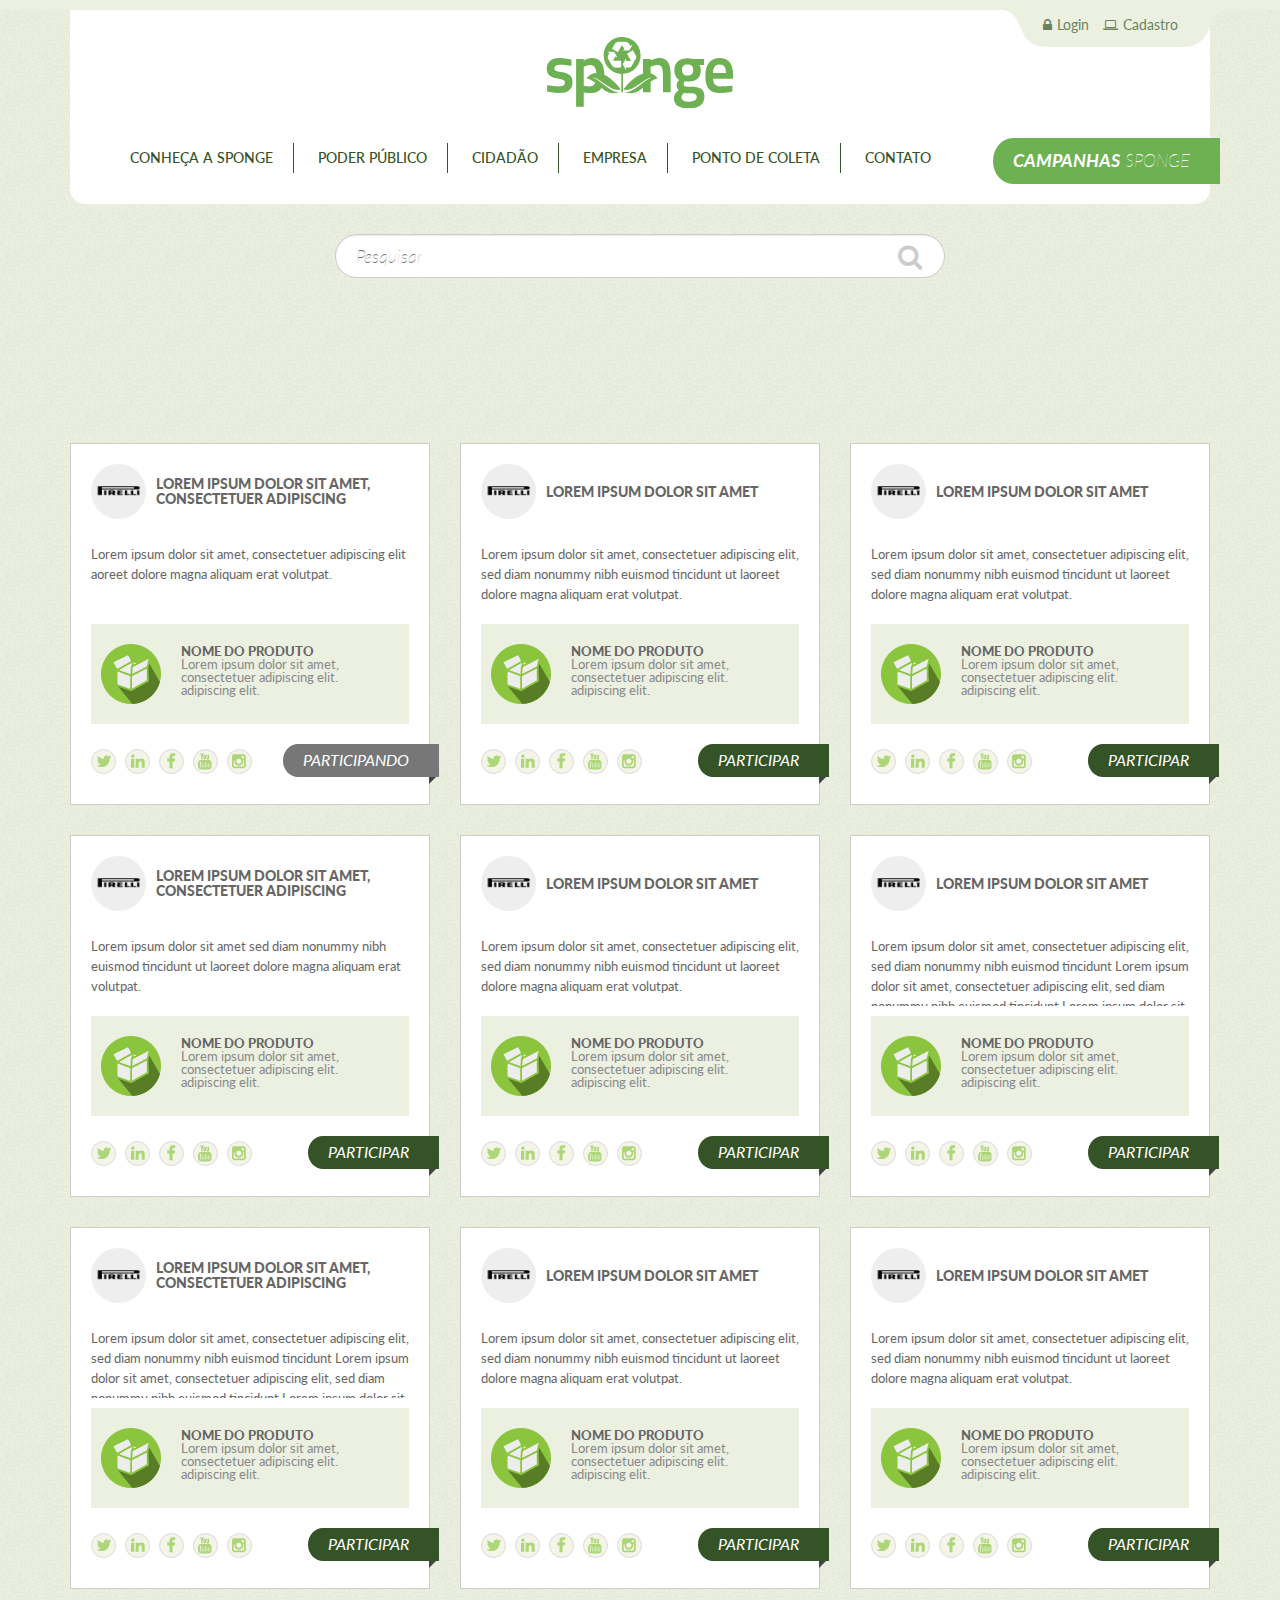
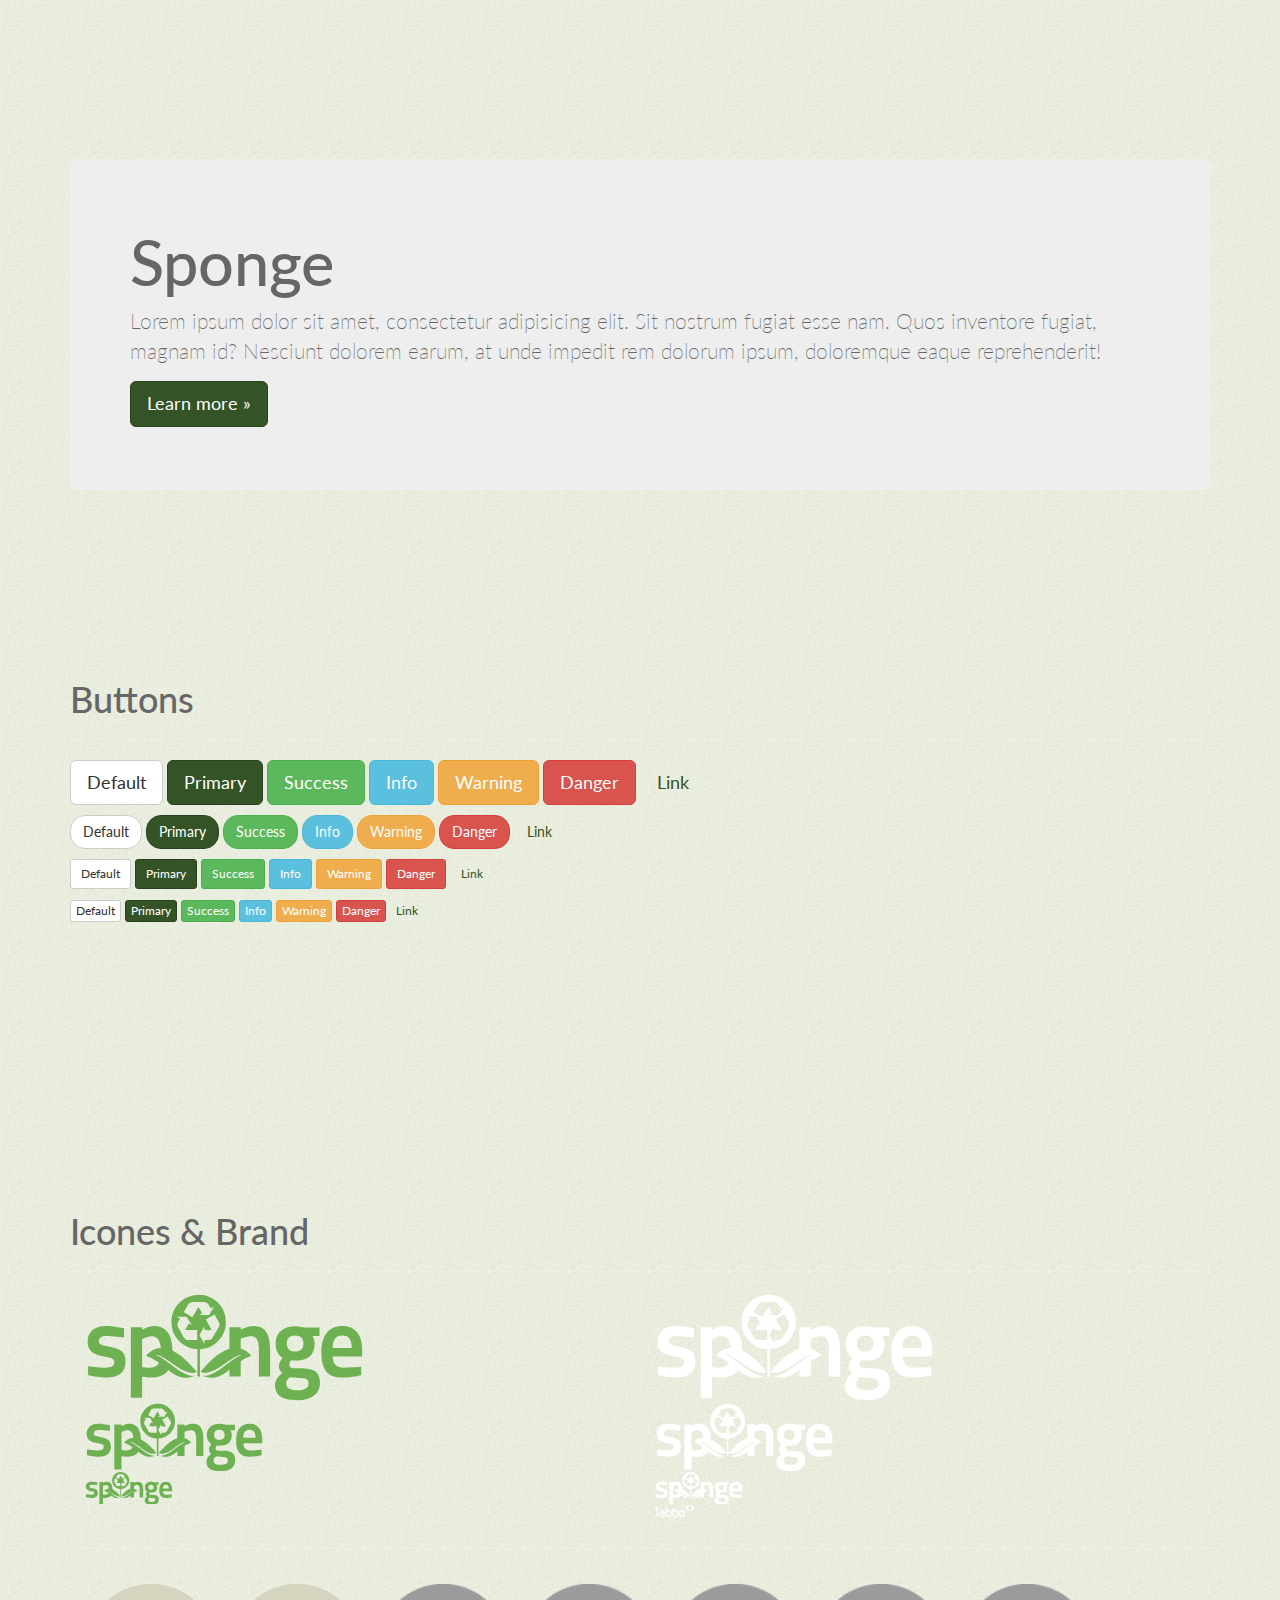
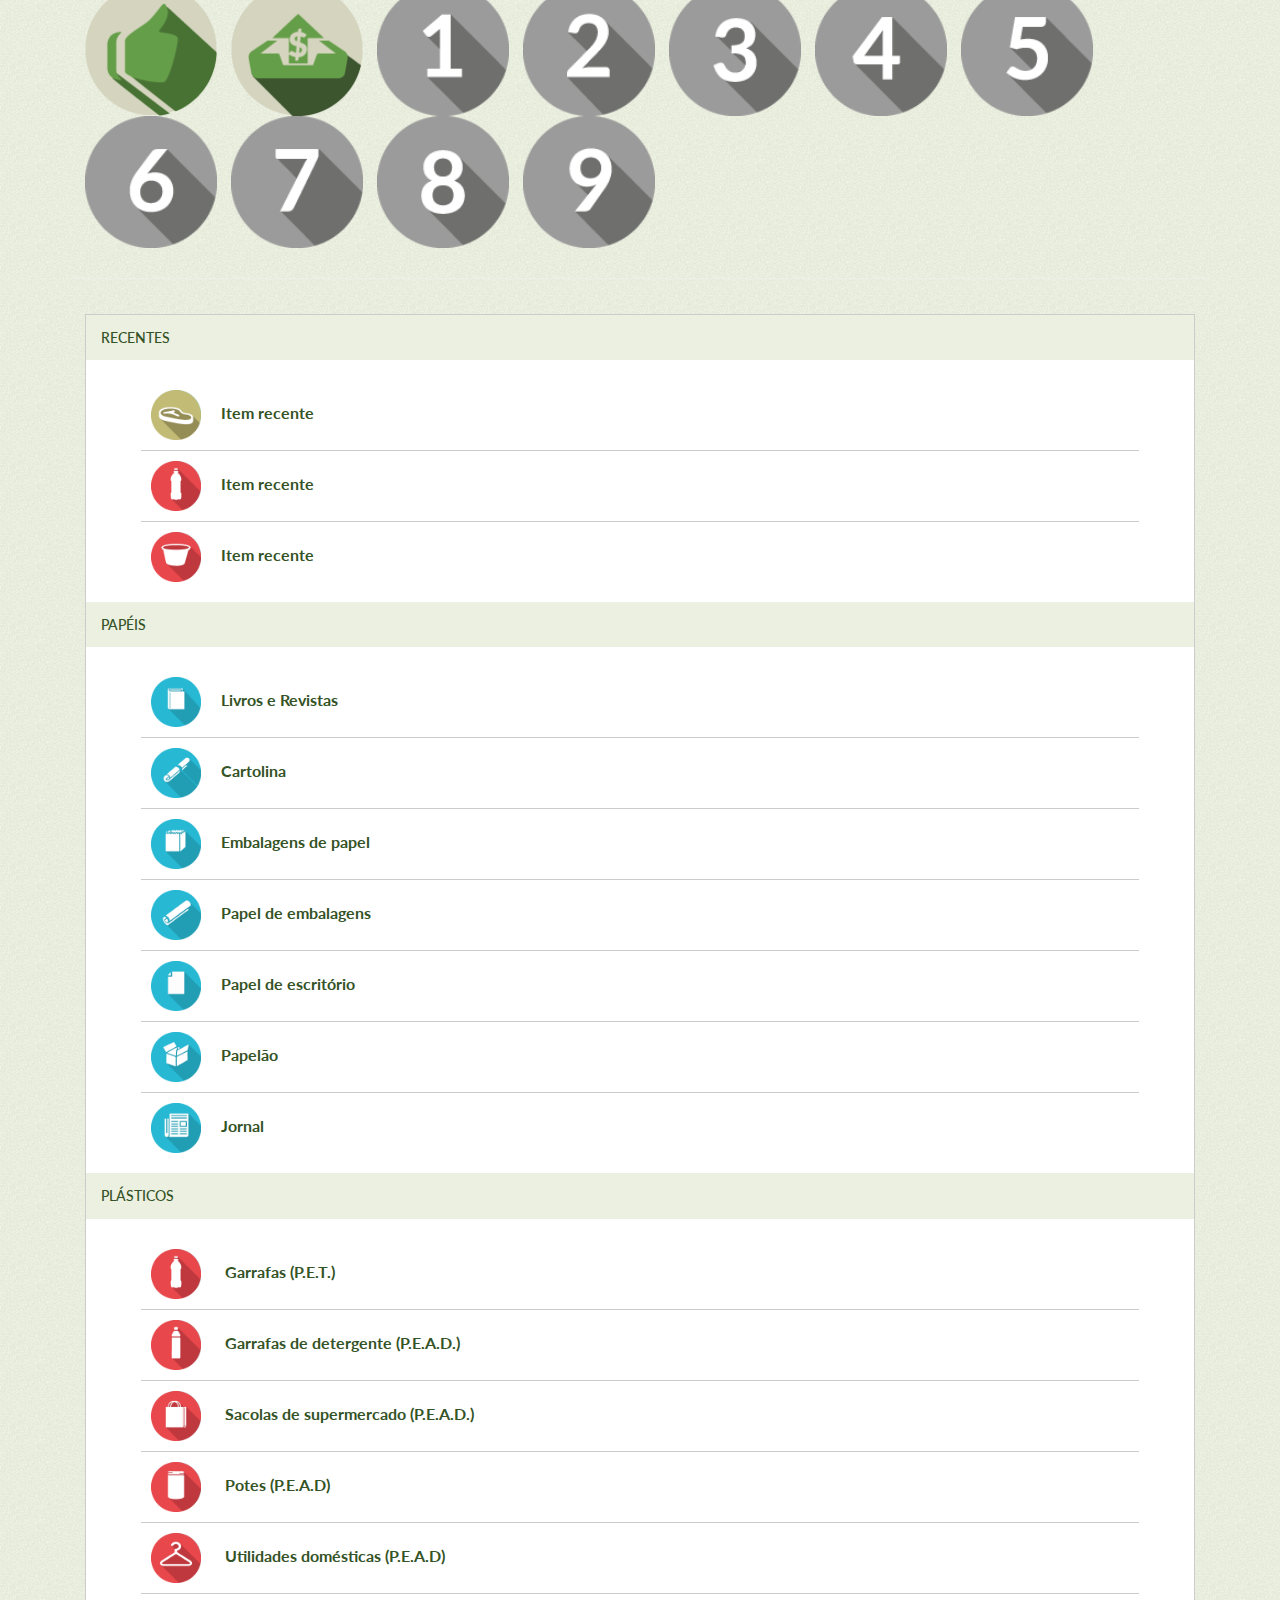
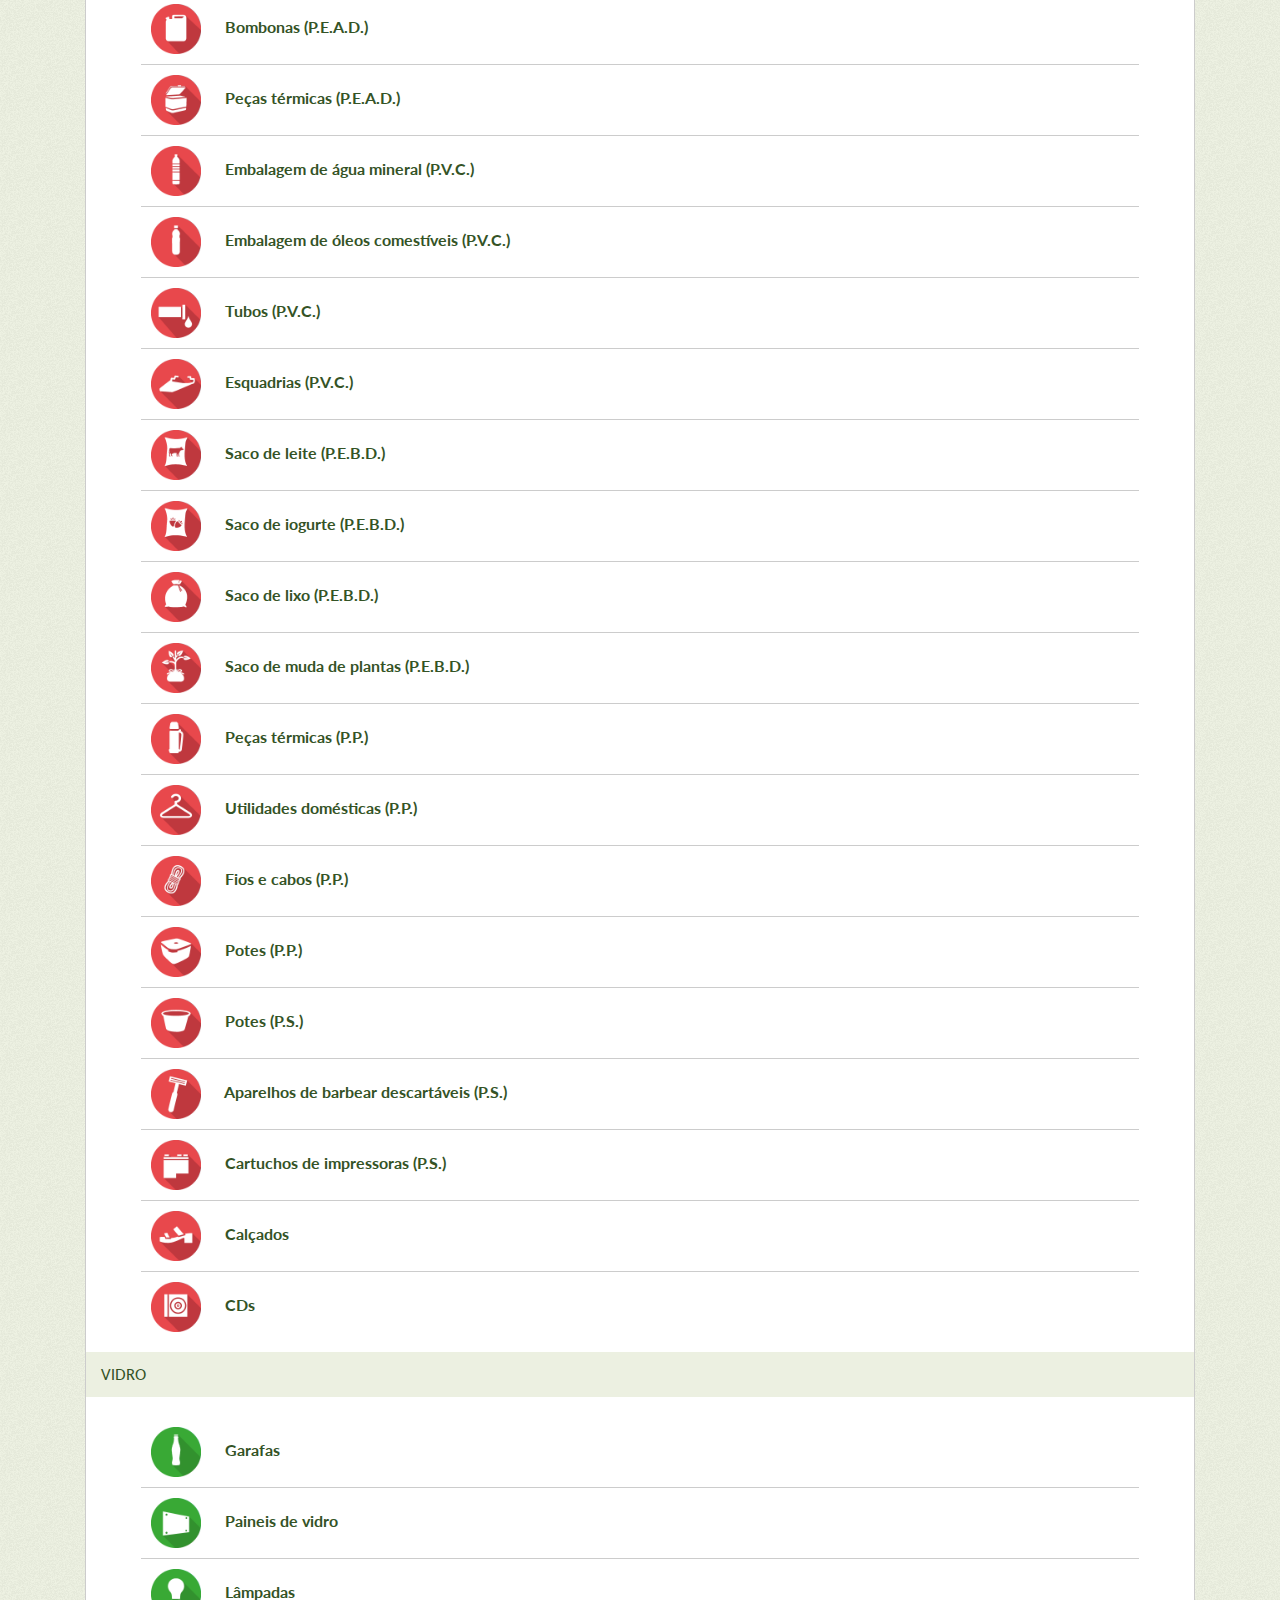
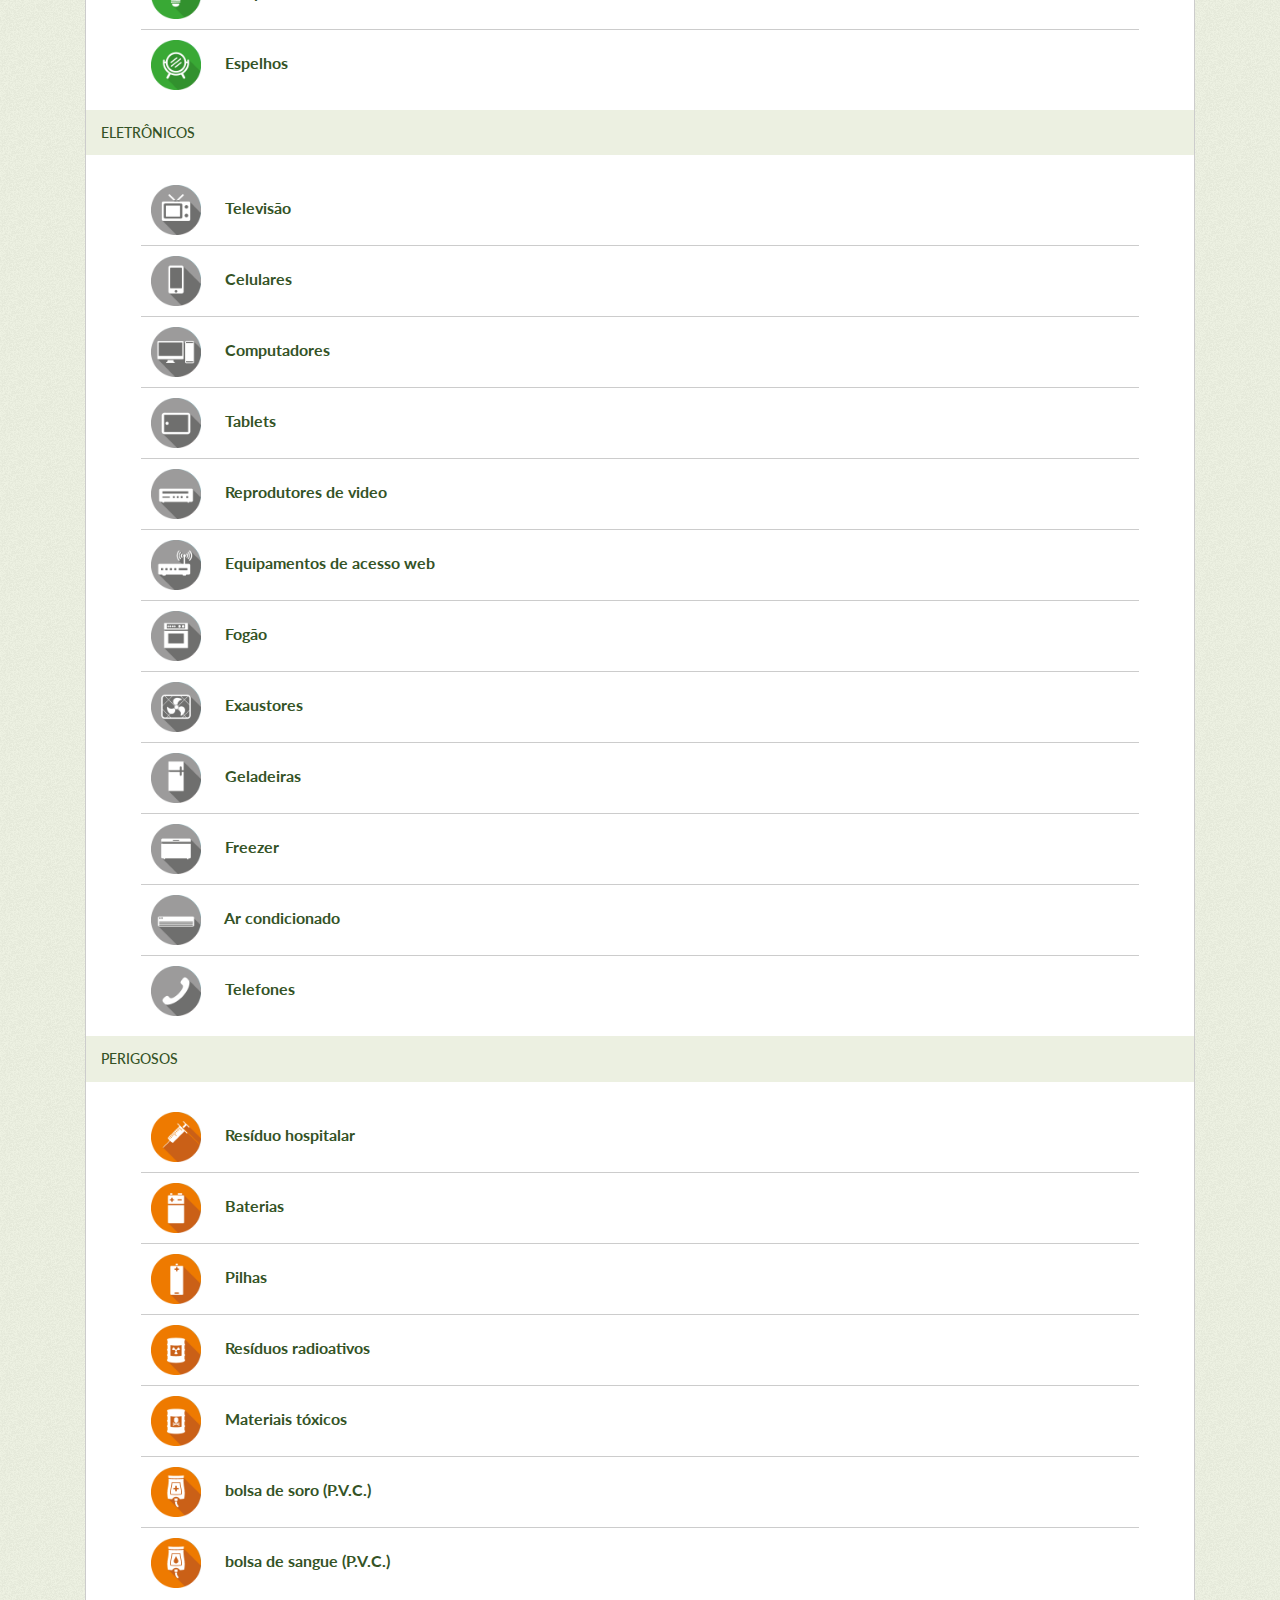
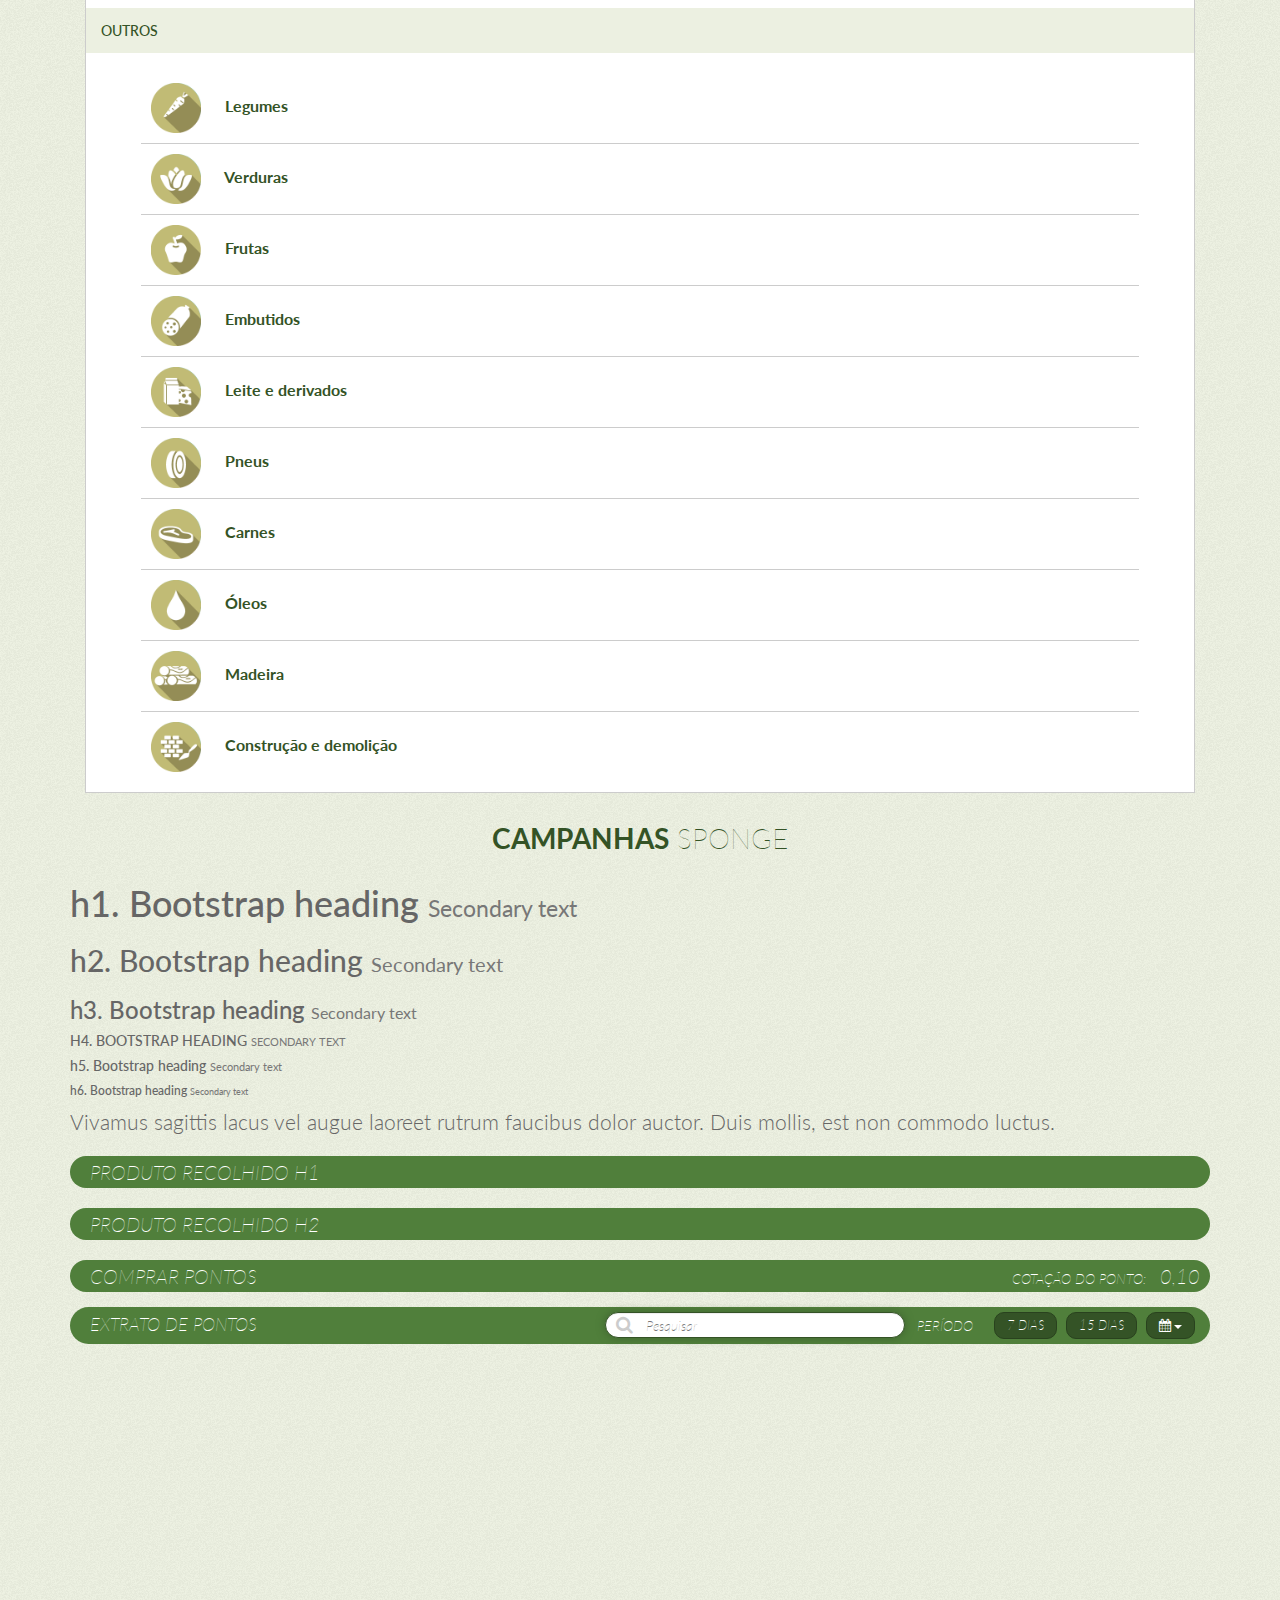
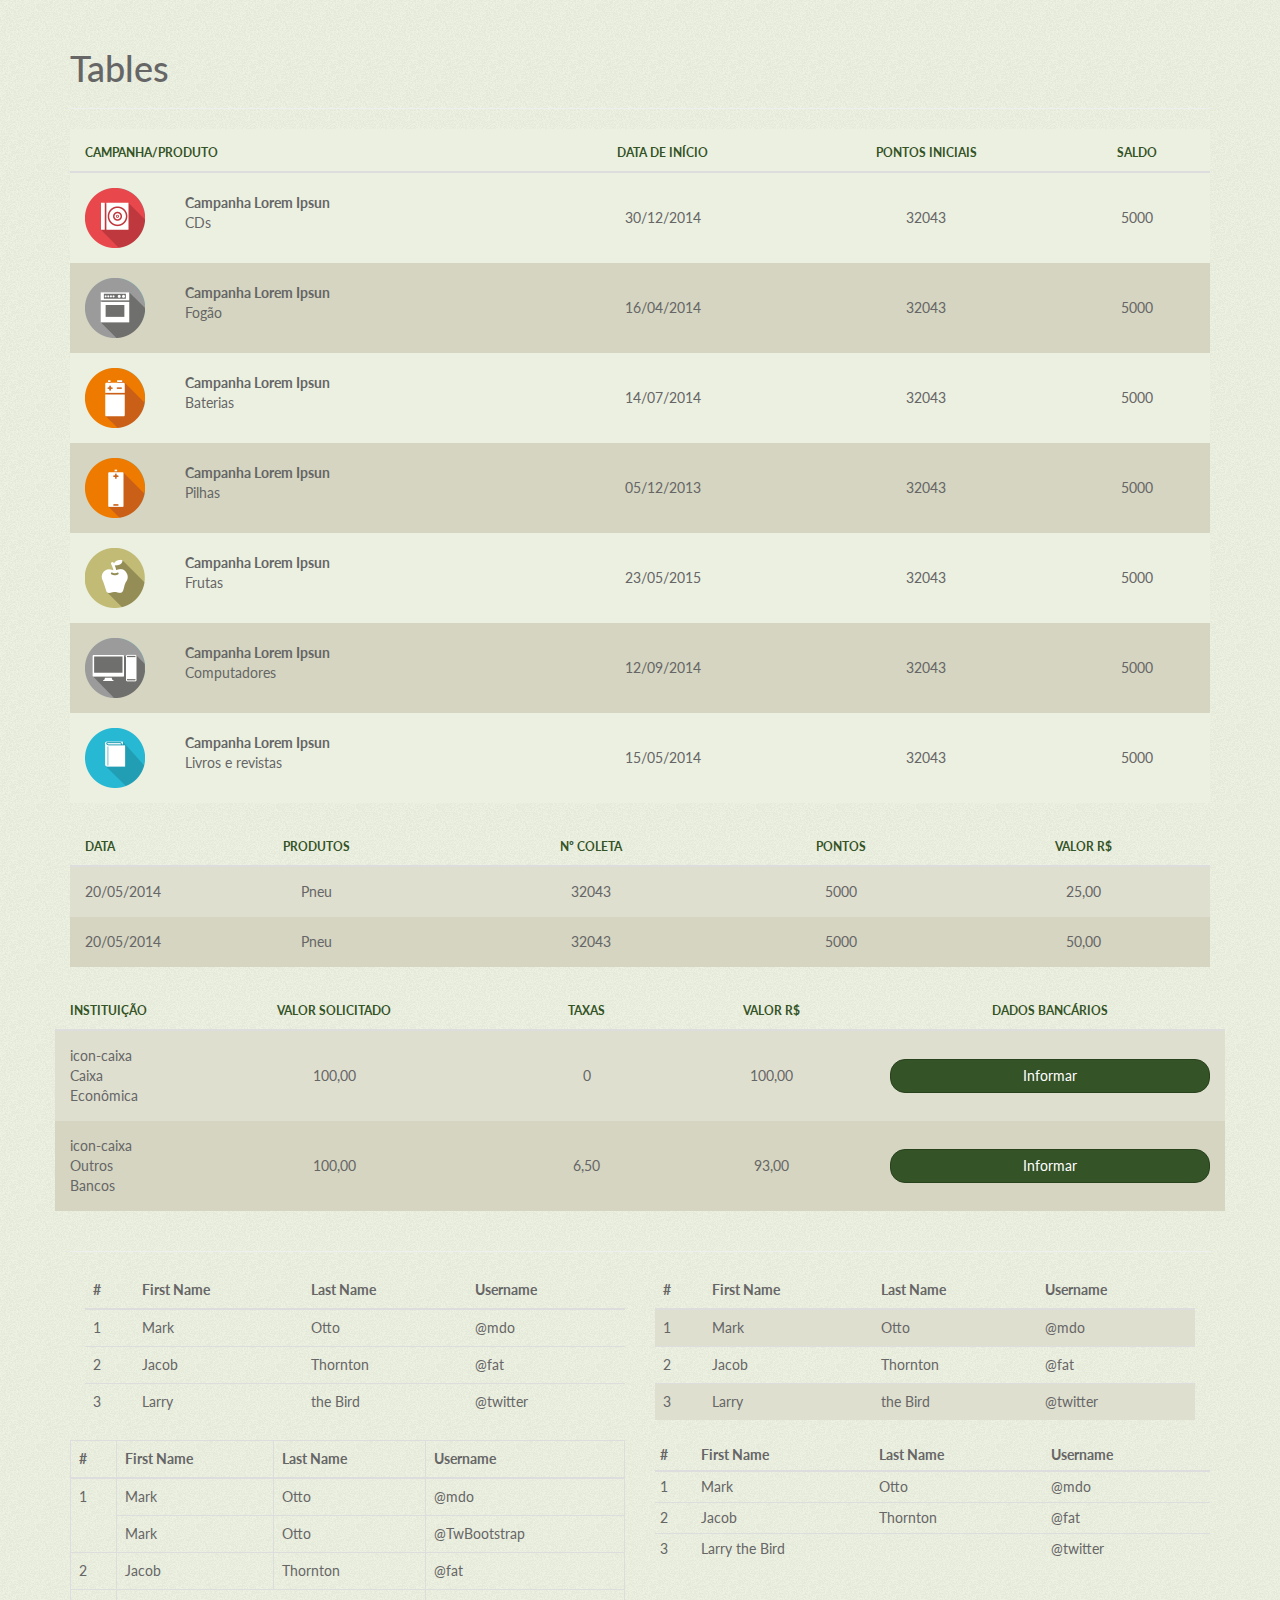
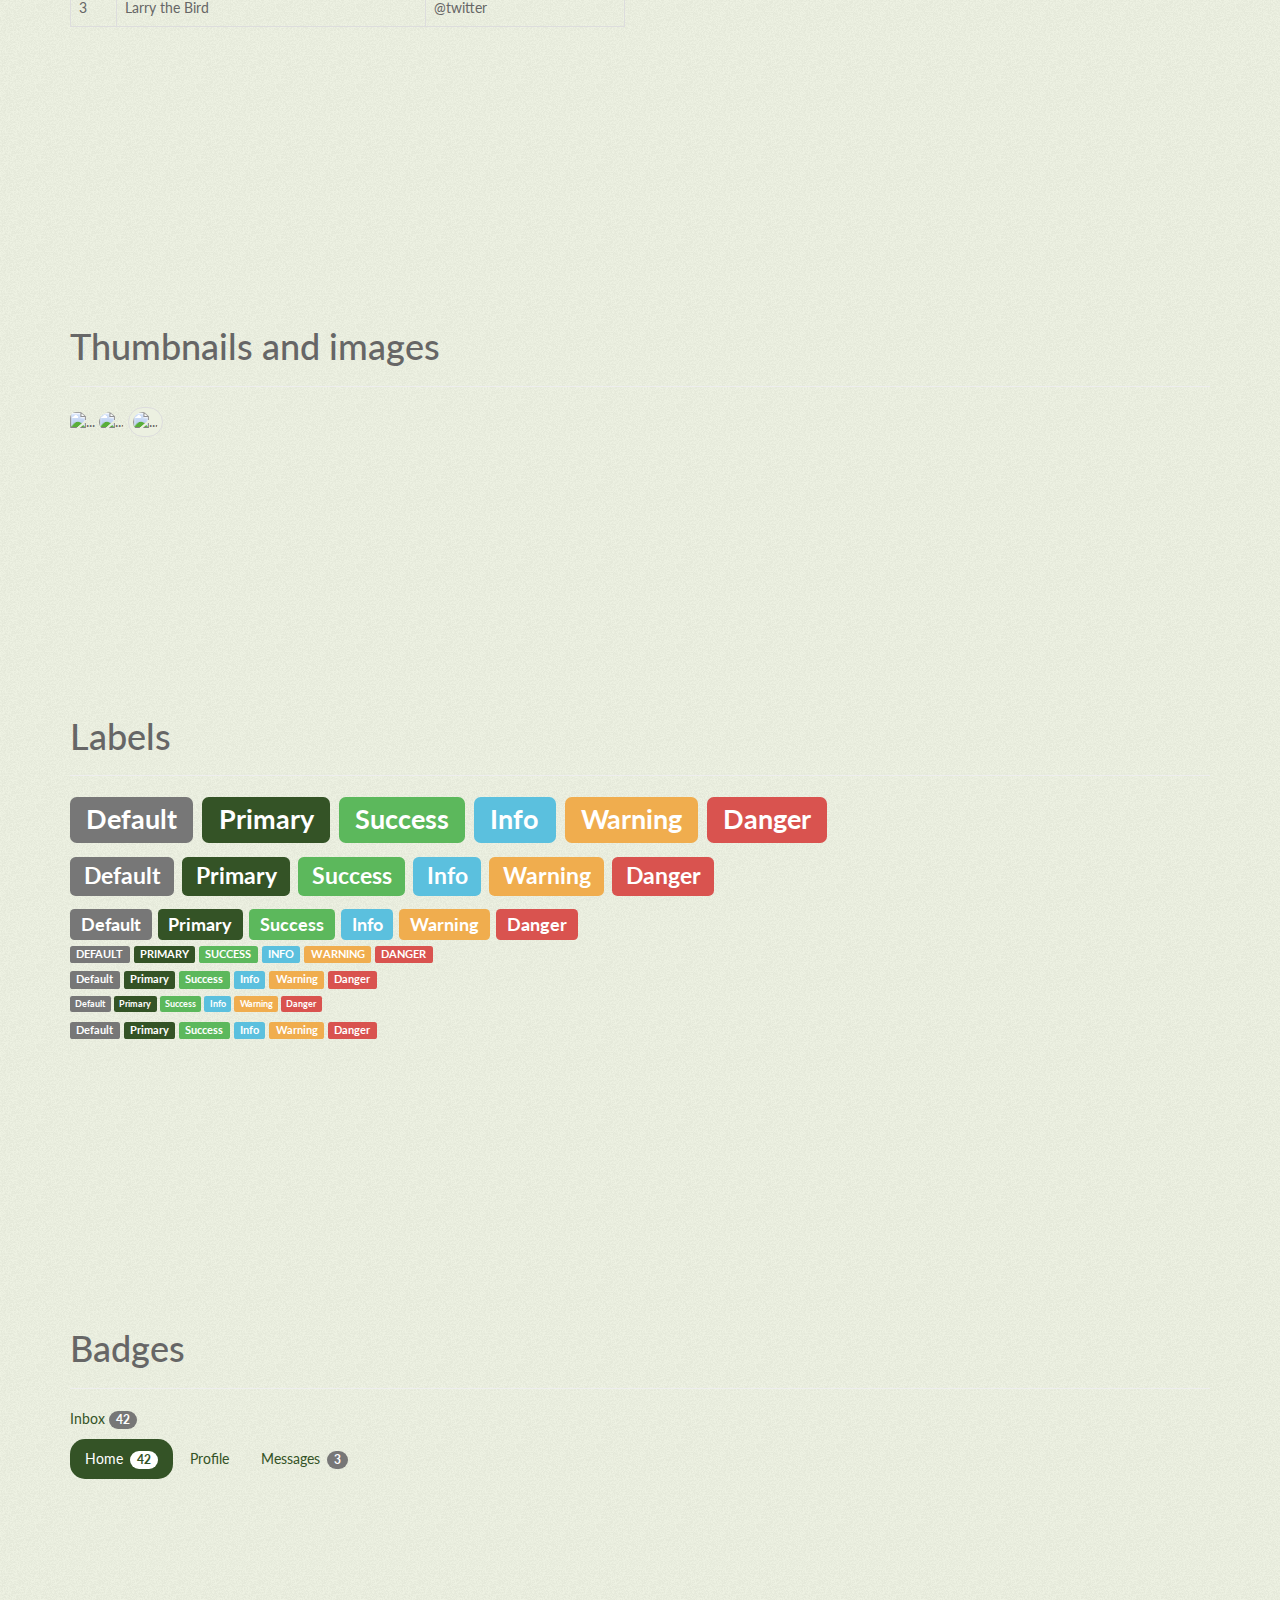
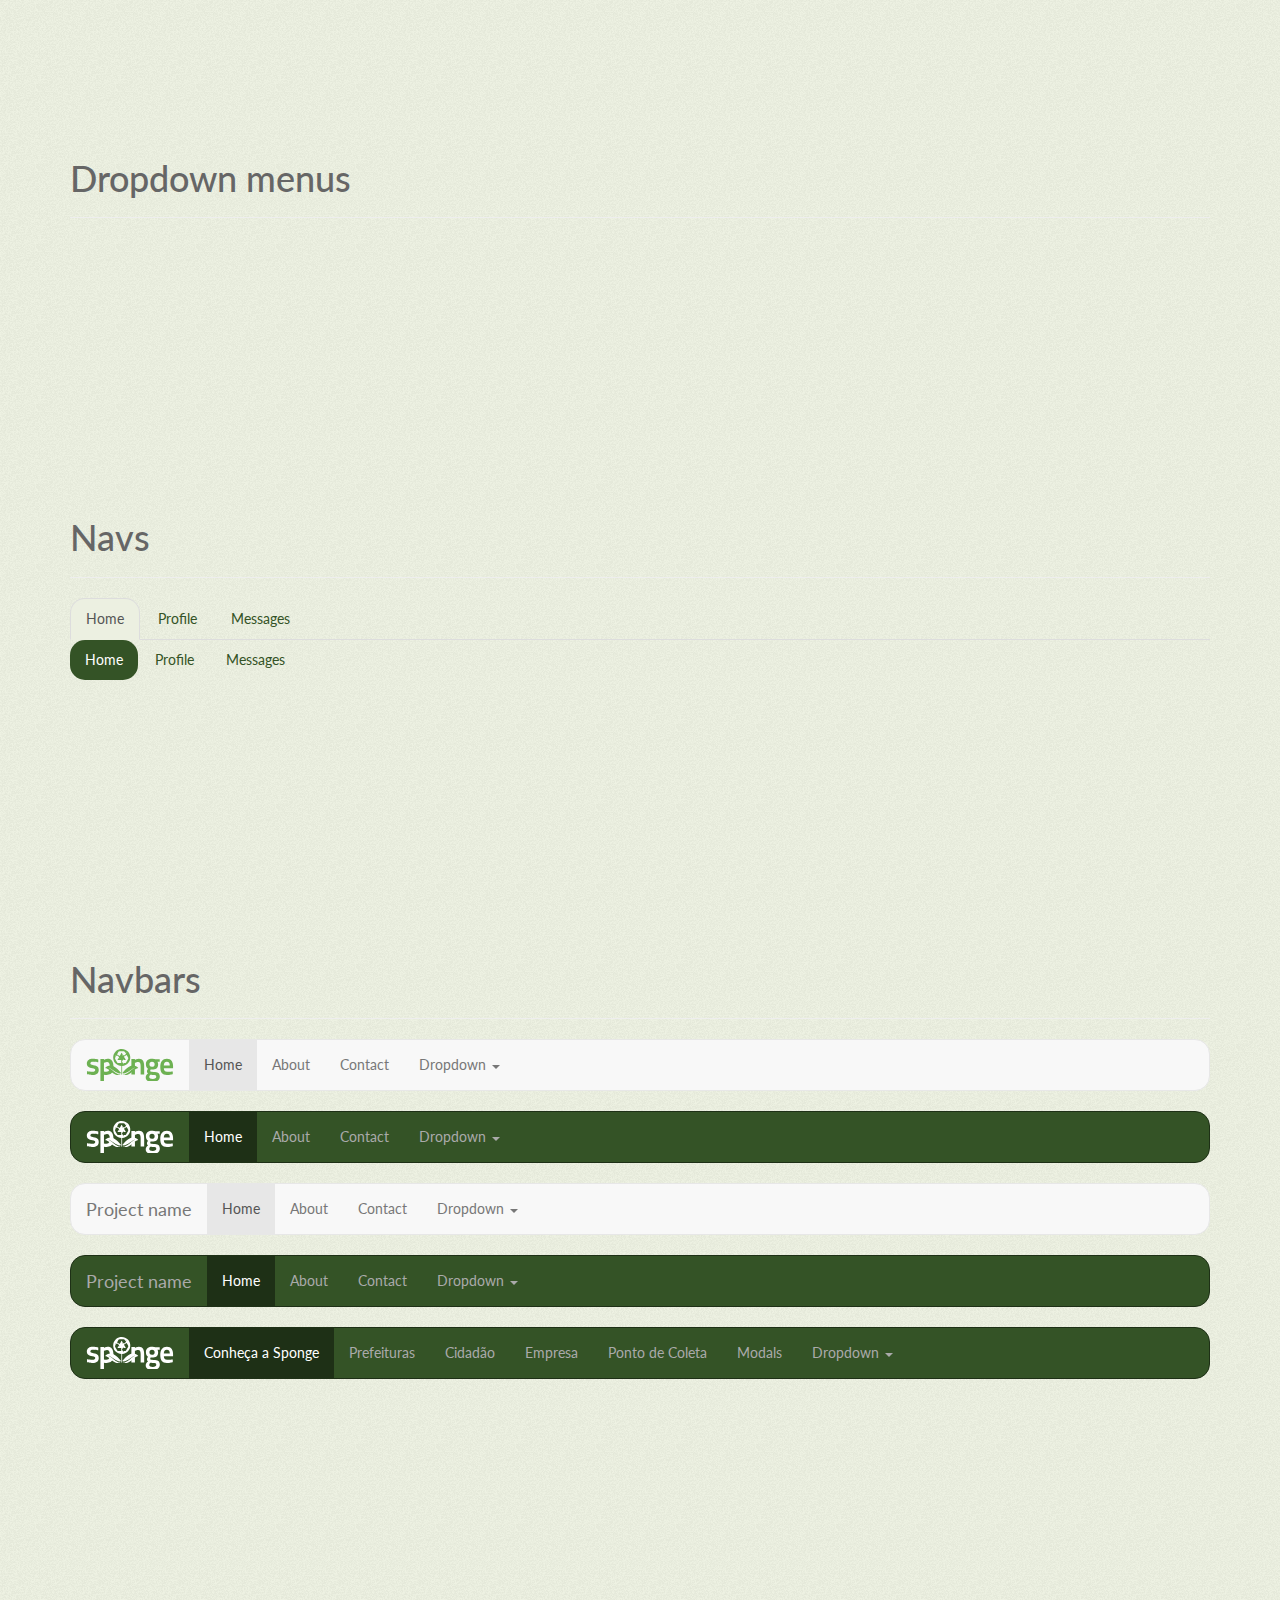
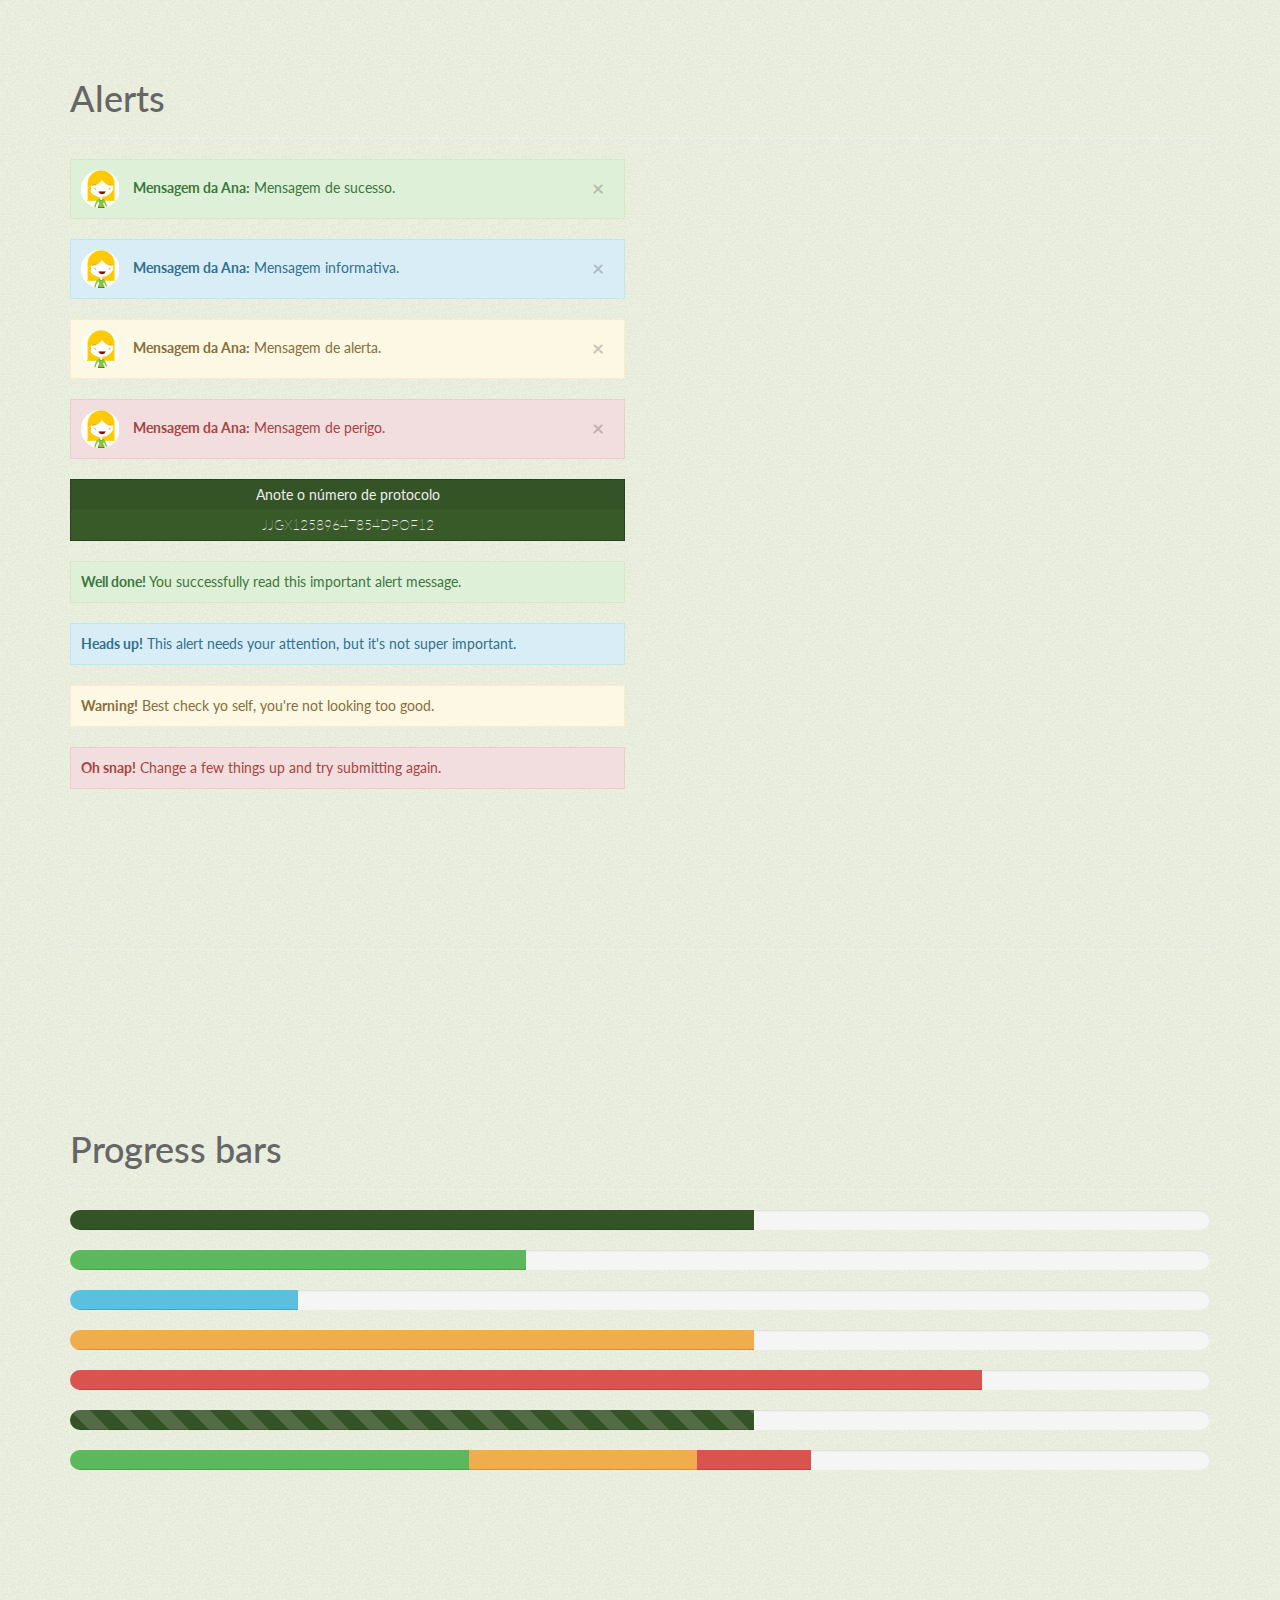
==== guide-style.html @ 4611f1d3 "Update icons number" ====
<!DOCTYPE html>
<html lang="pt-br">
  <head>
    <meta charset="utf-8">
    <meta http-equiv="X-UA-Compatible" content="IE=edge">
    <meta name="viewport" content="width=device-width, initial-scale=1">
    <title>Sponge | tagline</title>

    <!-- Bootstrap -->
    <link href="assets/stylesheets/styles.css" rel="stylesheet">
    <link href="http://maxcdn.bootstrapcdn.com/font-awesome/4.2.0/css/font-awesome.min.css" rel="stylesheet">

    <!-- HTML5 Shim and Respond.js IE8 support of HTML5 elements and media queries -->
    <!-- WARNING: Respond.js doesn't work if you view the page via file:// -->
    <!--[if lt IE 9]>
      <script src="https://oss.maxcdn.com/html5shiv/3.7.2/html5shiv.min.js"></script>
      <script src="https://oss.maxcdn.com/respond/1.4.2/respond.min.js"></script>
    <![endif]-->
  </head>
  <body id="home">

 


  <header class="block-header-primary background-primary">

        <nav class="block-navigation-access">
           <div class="container">
                  <div class="row"> 
                           <ul class="navigation-access-list">
                           <li class="navigation-access-list-item"><a href="#" data-toggle="modal" data-target=".modal-login" > <i class="fa fa-lock"></i>Login </a></li>
                                    <li class="navigation-access-list-item"><a href="#" data-toggle="modal" data-target=".modal-register" > <i class="fa fa-laptop"></i>Cadastro </a></li>
                          </ul>
                   </div>
            </div>
        </nav>

         <div class="container">
            <div class="row"> 
                 <div class="col-md-12">
                    
                    <div class="header-main"> 
                          <div class="container-brand">
                              <a href="#" class="brand">  
                                <span class="brand-primary brand-large"></span> 
                              </a>
                          </div>
                            
                            <div class="container-main-menu">
                                <ul class="main-menu">
                                <li><a href="#conheca-a-sponge"> Conheça a Sponge</a></li>
                                <li><a href="#poder-publico"> Poder público</a></li>
                                <li><a href="#cidadao"> Cidadão</a></li>
                                <li><a href="#empresa"> Empresa</a></li>
                                <li><a href="#ponto-de-coleta"> Ponto de coleta</a></li>
                                <li><a href="#contato"> Contato</a></li>
                              </ul>

                              <a class="button-campanhas-sponge button-campanhas-sponge-default" href="#campanhas-sponge"> <strong>Campanhas</strong> Sponge</a>
                            </div><!--//container-main-menu-->
                            
                    </div><!--//header-main -->
               </div> <!--//col-md-12 -->
            </div> <!--// row -->
         </div> <!-- //container -->


      <div class="block-search-component">
                 <div class="col-sm-6 col-sm-push-3">
                       <form class="form-search-large form-search">
                            <i class="fa-search fa"></i>
                            <input type="search" class="input-search  form-control"  placeholder="Pesquisar">
                       </form>
               </div> <!--//col-sm-6 col-sm-push-3 -->
       </div> <!-- //block-search-component -->

  </header>
 



























    <div class="container" role="main">



<section class="simple-group" id="section-block-campaign">
   
<div class="container-blocks-campaign">
    <div class="row">
        
<div class="block-campaign col-sm-6 col-lg-4">
   <div class="block-campaign-component">
          <div class="block-campaign-heading">
            <span class="brand-sponsor" title="Pirelli"><img src="assets/images/temp/icon-sponsor-pirelli.png" alt=""></span>
           <!-- // * Se tiver mais de 50 caracteres adiciona a class .name-campaign-two-lines -->
            <h2 class="name-campaign name-campaign-two-lines">Lorem ipsum dolor sit amet, consectetuer adipiscing </h2>
          </div> <!-- //block-campaign-heading -->

          <div class="block-campaign-body">
            <p class="resume-campaign">Lorem ipsum dolor sit amet, consectetuer adipiscing elit aoreet dolore magna aliquam erat volutpat.</p> 
            <div class="block-resume-product">
              <div class="box-icon-campaign"> <span class="icon-medium icon icon-cardboard-box"> </span> </div>
              <h3 class="name-product">Nome do produto</h3>
              <p class="resume-product">Lorem ipsum dolor sit amet, consectetuer adipiscing elit. adipiscing elit.</p>
            </div> <!--//block-resume-product-->
          </div><!-- //block-campaign-body-->

        <div class="block-campaign-footer">
              <ul class="social-media-campaign">
                <li><a href="#share-twitter" class="icon-social-campaign icon-social-twitter">Twitter</a></li>
                <li><a href="#share-linkedin" class="icon-social-campaign icon-social-linkedin">Linkedin</a></li>
                <li><a href="#share-facebook" class="icon-social-campaign icon-social-facebook">Facebook</a></li>
                <li><a href="#share-youtube" class="icon-social-campaign icon-social-youtube">Youtube</a></li>
                <li><a href="#share-instagram" class="icon-social-campaign icon-social-instagram">Instagram</a></li>
              </ul> 
               <a href="#campaign-status-button" class="campaign-status-button campaign-status-button-engaged"> <span class="arrow"></span> participando</a>
        </div><!-- //block-campaign-footer-->

        </div> <!-- //block-campaign-component-->
</div> <!-- //col-md-4 -->


<div class="block-campaign col-sm-6 col-lg-4">
   <div class="block-campaign-component">
          <div class="block-campaign-heading">
            <span class="brand-sponsor" title="Pirelli"><img src="assets/images/temp/icon-sponsor-pirelli.png" alt=""></span>
           <!-- // * Se tiver mais de 50 caracteres adiciona a class .name-campaign-two-lines -->
            <h2 class="name-campaign">Lorem ipsum dolor sit amet </h2>
          </div> <!-- //block-campaign-heading -->

          <div class="block-campaign-body">
            <p class="resume-campaign">Lorem ipsum dolor sit amet, consectetuer adipiscing elit, sed diam nonummy nibh euismod tincidunt ut laoreet dolore magna aliquam erat volutpat.</p> 
            <div class="block-resume-product">
              <div class="box-icon-campaign"> <span class="icon-medium icon icon-cardboard-box"> </span> </div>
              <h3 class="name-product">Nome do produto</h3>
              <p class="resume-product">Lorem ipsum dolor sit amet, consectetuer adipiscing elit. adipiscing elit.</p>
            </div> <!--//block-resume-product-->
          </div><!-- //block-campaign-body-->

        <div class="block-campaign-footer">
              <ul class="social-media-campaign">
                <li><a href="#share-twitter" class="icon-social-campaign icon-social-twitter">Twitter</a></li>
                <li><a href="#share-linkedin" class="icon-social-campaign icon-social-linkedin">Linkedin</a></li>
                <li><a href="#share-facebook" class="icon-social-campaign icon-social-facebook">Facebook</a></li>
                <li><a href="#share-youtube" class="icon-social-campaign icon-social-youtube">Youtube</a></li>
                <li><a href="#share-instagram" class="icon-social-campaign icon-social-instagram">Instagram</a></li>
              </ul> 
               <a href="#campaign-status-button" class="campaign-status-button campaign-status-button-engage"> <span class="arrow"></span>Participar</a>
        </div><!-- //block-campaign-footer-->

        </div> <!-- //block-campaign-component-->
</div> <!-- //col-md-4 -->
       





<div class="block-campaign col-sm-6 col-lg-4">
   <div class="block-campaign-component">
          <div class="block-campaign-heading">
            <span class="brand-sponsor" title="Pirelli"><img src="assets/images/temp/icon-sponsor-pirelli.png" alt=""></span>
           <!-- // * Se tiver mais de 50 caracteres adiciona a class .name-campaign-two-lines -->
            <h2 class="name-campaign">Lorem ipsum dolor sit amet</h2>
          </div> <!-- //block-campaign-heading -->

          <div class="block-campaign-body">
            <p class="resume-campaign">Lorem ipsum dolor sit amet, consectetuer adipiscing elit, sed diam nonummy nibh euismod tincidunt ut laoreet dolore magna aliquam erat volutpat.</p> 
            <div class="block-resume-product">
              <div class="box-icon-campaign"> <span class="icon-medium icon icon-cardboard-box"> </span> </div>
              <h3 class="name-product">Nome do produto</h3>
              <p class="resume-product">Lorem ipsum dolor sit amet, consectetuer adipiscing elit. adipiscing elit.</p>
            </div> <!--//block-resume-product-->
          </div><!-- //block-campaign-body-->

        <div class="block-campaign-footer">
              <ul class="social-media-campaign">
                <li><a href="#share-twitter" class="icon-social-campaign icon-social-twitter">Twitter</a></li>
                <li><a href="#share-linkedin" class="icon-social-campaign icon-social-linkedin">Linkedin</a></li>
                <li><a href="#share-facebook" class="icon-social-campaign icon-social-facebook">Facebook</a></li>
                <li><a href="#share-youtube" class="icon-social-campaign icon-social-youtube">Youtube</a></li>
                <li><a href="#share-instagram" class="icon-social-campaign icon-social-instagram">Instagram</a></li>
              </ul> 
               <a href="#campaign-status-button" class="campaign-status-button campaign-status-button-engage"> <span class="arrow"></span>Participar</a>
        </div><!-- //block-campaign-footer-->

        </div> <!-- //block-campaign-component-->
</div> <!-- //col-md-4 -->






<div class="block-campaign col-sm-6 col-lg-4">
   <div class="block-campaign-component">
          <div class="block-campaign-heading">
            <span class="brand-sponsor" title="Pirelli"><img src="assets/images/temp/icon-sponsor-pirelli.png" alt=""></span>
           <!-- // * Se tiver mais de 50 caracteres adiciona a class .name-campaign-two-lines -->
            <h2 class="name-campaign name-campaign-two-lines">Lorem ipsum dolor sit amet, consectetuer adipiscing </h2>
          </div> <!-- //block-campaign-heading -->

          <div class="block-campaign-body">
            <p class="resume-campaign">Lorem ipsum dolor sit amet  sed diam nonummy nibh euismod tincidunt ut laoreet dolore magna aliquam erat volutpat.</p> 
            <div class="block-resume-product">
              <div class="box-icon-campaign"> <span class="icon-medium icon icon-cardboard-box"> </span> </div>
              <h3 class="name-product">Nome do produto</h3>
              <p class="resume-product">Lorem ipsum dolor sit amet, consectetuer adipiscing elit. adipiscing elit.</p>
            </div> <!--//block-resume-product-->
          </div><!-- //block-campaign-body-->

        <div class="block-campaign-footer">
              <ul class="social-media-campaign">
                <li><a href="#share-twitter" class="icon-social-campaign icon-social-twitter">Twitter</a></li>
                <li><a href="#share-linkedin" class="icon-social-campaign icon-social-linkedin">Linkedin</a></li>
                <li><a href="#share-facebook" class="icon-social-campaign icon-social-facebook">Facebook</a></li>
                <li><a href="#share-youtube" class="icon-social-campaign icon-social-youtube">Youtube</a></li>
                <li><a href="#share-instagram" class="icon-social-campaign icon-social-instagram">Instagram</a></li>
              </ul> 
               <a href="#campaign-status-button" class="campaign-status-button campaign-status-button-engage"> <span class="arrow"></span>Participar</a>
        </div><!-- //block-campaign-footer-->

        </div> <!-- //block-campaign-component-->
</div> <!-- //col-md-4 -->


<div class="block-campaign col-sm-6 col-lg-4">
   <div class="block-campaign-component">
          <div class="block-campaign-heading">
            <span class="brand-sponsor" title="Pirelli"><img src="assets/images/temp/icon-sponsor-pirelli.png" alt=""></span>
           <!-- // * Se tiver mais de 50 caracteres adiciona a class .name-campaign-two-lines -->
            <h2 class="name-campaign">Lorem ipsum dolor sit amet </h2>
          </div> <!-- //block-campaign-heading -->

          <div class="block-campaign-body">
            <p class="resume-campaign">Lorem ipsum dolor sit amet, consectetuer adipiscing elit, sed diam nonummy nibh euismod tincidunt ut laoreet dolore magna aliquam erat volutpat.</p> 
            <div class="block-resume-product">
              <div class="box-icon-campaign"> <span class="icon-medium icon icon-cardboard-box"> </span> </div>
              <h3 class="name-product">Nome do produto</h3>
              <p class="resume-product">Lorem ipsum dolor sit amet, consectetuer adipiscing elit. adipiscing elit.</p>
            </div> <!--//block-resume-product-->
          </div><!-- //block-campaign-body-->

        <div class="block-campaign-footer">
              <ul class="social-media-campaign">
                <li><a href="#share-twitter" class="icon-social-campaign icon-social-twitter">Twitter</a></li>
                <li><a href="#share-linkedin" class="icon-social-campaign icon-social-linkedin">Linkedin</a></li>
                <li><a href="#share-facebook" class="icon-social-campaign icon-social-facebook">Facebook</a></li>
                <li><a href="#share-youtube" class="icon-social-campaign icon-social-youtube">Youtube</a></li>
                <li><a href="#share-instagram" class="icon-social-campaign icon-social-instagram">Instagram</a></li>
              </ul> 
               <a href="#campaign-status-button" class="campaign-status-button campaign-status-button-engage"> <span class="arrow"></span>Participar</a>
        </div><!-- //block-campaign-footer-->

        </div> <!-- //block-campaign-component-->
</div> <!-- //col-md-4 -->
       





<div class="block-campaign col-sm-6 col-lg-4">
   <div class="block-campaign-component">
          <div class="block-campaign-heading">
            <span class="brand-sponsor" title="Pirelli"><img src="assets/images/temp/icon-sponsor-pirelli.png" alt=""></span>
           <!-- // * Se tiver mais de 50 caracteres adiciona a class .name-campaign-two-lines -->
            <h2 class="name-campaign">Lorem ipsum dolor sit amet</h2>
          </div> <!-- //block-campaign-heading -->

          <div class="block-campaign-body">
            <p class="resume-campaign">Lorem ipsum dolor sit amet, consectetuer adipiscing elit, sed diam nonummy nibh euismod tincidunt Lorem ipsum dolor sit amet, consectetuer adipiscing elit, sed diam nonummy nibh euismod tincidunt Lorem ipsum dolor sit amet, consectetuer adipiscing elit, sed diam nonummy nibh euismod tincidunt Lorem ipsum dolor sit amet, consectetuer adipiscing elit, sed diam nonummy nibh euismod tincidunt ut laoreet dolore magna aliquam erat volutpat.</p> 
            <div class="block-resume-product">
              <div class="box-icon-campaign"> <span class="icon-medium icon icon-cardboard-box"> </span> </div>
              <h3 class="name-product">Nome do produto</h3>
              <p class="resume-product">Lorem ipsum dolor sit amet, consectetuer adipiscing elit. adipiscing elit.</p>
            </div> <!--//block-resume-product-->
          </div><!-- //block-campaign-body-->

        <div class="block-campaign-footer">
              <ul class="social-media-campaign">
                <li><a href="#share-twitter" class="icon-social-campaign icon-social-twitter">Twitter</a></li>
                <li><a href="#share-linkedin" class="icon-social-campaign icon-social-linkedin">Linkedin</a></li>
                <li><a href="#share-facebook" class="icon-social-campaign icon-social-facebook">Facebook</a></li>
                <li><a href="#share-youtube" class="icon-social-campaign icon-social-youtube">Youtube</a></li>
                <li><a href="#share-instagram" class="icon-social-campaign icon-social-instagram">Instagram</a></li>
              </ul> 
               <a href="#campaign-status-button" class="campaign-status-button campaign-status-button-engage"> <span class="arrow"></span>Participar</a>
        </div><!-- //block-campaign-footer-->

        </div> <!-- //block-campaign-component-->
</div> <!-- //col-md-4 -->





<div class="block-campaign col-sm-6 col-lg-4">
   <div class="block-campaign-component">
          <div class="block-campaign-heading">
            <span class="brand-sponsor" title="Pirelli"><img src="assets/images/temp/icon-sponsor-pirelli.png" alt=""></span>
           <!-- // * Se tiver mais de 50 caracteres adiciona a class .name-campaign-two-lines -->
            <h2 class="name-campaign name-campaign-two-lines">Lorem ipsum dolor sit amet, consectetuer adipiscing </h2>
          </div> <!-- //block-campaign-heading -->

          <div class="block-campaign-body">
            <p class="resume-campaign">Lorem ipsum dolor sit amet, consectetuer adipiscing elit, sed diam nonummy nibh euismod tincidunt Lorem ipsum dolor sit amet, consectetuer adipiscing elit, sed diam nonummy nibh euismod tincidunt Lorem ipsum dolor sit amet, consectetuer adipiscing elit, sed diam nonummy nibh euismod tincidunt Lorem ipsum dolor sit amet, consectetuer adipiscing elit, sed diam nonummy nibh euismod tincidunt ut laoreet dolore magna aliquam erat volutpat.</p> 
            <div class="block-resume-product">
              <div class="box-icon-campaign"> <span class="icon-medium icon icon-cardboard-box"> </span> </div>
              <h3 class="name-product">Nome do produto</h3>
              <p class="resume-product">Lorem ipsum dolor sit amet, consectetuer adipiscing elit. adipiscing elit.</p>
            </div> <!--//block-resume-product-->
          </div><!-- //block-campaign-body-->

        <div class="block-campaign-footer">
              <ul class="social-media-campaign">
                <li><a href="#share-twitter" class="icon-social-campaign icon-social-twitter">Twitter</a></li>
                <li><a href="#share-linkedin" class="icon-social-campaign icon-social-linkedin">Linkedin</a></li>
                <li><a href="#share-facebook" class="icon-social-campaign icon-social-facebook">Facebook</a></li>
                <li><a href="#share-youtube" class="icon-social-campaign icon-social-youtube">Youtube</a></li>
                <li><a href="#share-instagram" class="icon-social-campaign icon-social-instagram">Instagram</a></li>
              </ul> 
               <a href="#campaign-status-button" class="campaign-status-button campaign-status-button-engage"> <span class="arrow"></span>Participar</a>
        </div><!-- //block-campaign-footer-->

        </div> <!-- //block-campaign-component-->
</div> <!-- //col-md-4 -->


<div class="block-campaign col-sm-6 col-lg-4">
   <div class="block-campaign-component">
          <div class="block-campaign-heading">
            <span class="brand-sponsor" title="Pirelli"><img src="assets/images/temp/icon-sponsor-pirelli.png" alt=""></span>
           <!-- // * Se tiver mais de 50 caracteres adiciona a class .name-campaign-two-lines -->
            <h2 class="name-campaign">Lorem ipsum dolor sit amet </h2>
          </div> <!-- //block-campaign-heading -->

          <div class="block-campaign-body">
            <p class="resume-campaign">Lorem ipsum dolor sit amet, consectetuer adipiscing elit, sed diam nonummy nibh euismod tincidunt ut laoreet dolore magna aliquam erat volutpat.</p> 
            <div class="block-resume-product">
              <div class="box-icon-campaign"> <span class="icon-medium icon icon-cardboard-box"> </span> </div>
              <h3 class="name-product">Nome do produto</h3>
              <p class="resume-product">Lorem ipsum dolor sit amet, consectetuer adipiscing elit. adipiscing elit.</p>
            </div> <!--//block-resume-product-->
          </div><!-- //block-campaign-body-->

        <div class="block-campaign-footer">
              <ul class="social-media-campaign">
                <li><a href="#share-twitter" class="icon-social-campaign icon-social-twitter">Twitter</a></li>
                <li><a href="#share-linkedin" class="icon-social-campaign icon-social-linkedin">Linkedin</a></li>
                <li><a href="#share-facebook" class="icon-social-campaign icon-social-facebook">Facebook</a></li>
                <li><a href="#share-youtube" class="icon-social-campaign icon-social-youtube">Youtube</a></li>
                <li><a href="#share-instagram" class="icon-social-campaign icon-social-instagram">Instagram</a></li>
              </ul> 
               <a href="#campaign-status-button" class="campaign-status-button campaign-status-button-engage"> <span class="arrow"></span>Participar</a>
        </div><!-- //block-campaign-footer-->

        </div> <!-- //block-campaign-component-->
</div> <!-- //col-md-4 -->
       





<div class="block-campaign col-sm-6 col-lg-4">
   <div class="block-campaign-component">
          <div class="block-campaign-heading">
            <span class="brand-sponsor" title="Pirelli"><img src="assets/images/temp/icon-sponsor-pirelli.png" alt=""></span>
           <!-- // * Se tiver mais de 50 caracteres adiciona a class .name-campaign-two-lines -->
            <h2 class="name-campaign">Lorem ipsum dolor sit amet</h2>
          </div> <!-- //block-campaign-heading -->

          <div class="block-campaign-body">
            <p class="resume-campaign">Lorem ipsum dolor sit amet, consectetuer adipiscing elit, sed diam nonummy nibh euismod tincidunt ut laoreet dolore magna aliquam erat volutpat.</p> 
            <div class="block-resume-product">
              <div class="box-icon-campaign"> <span class="icon-medium icon icon-cardboard-box"> </span> </div>
              <h3 class="name-product">Nome do produto</h3>
              <p class="resume-product">Lorem ipsum dolor sit amet, consectetuer adipiscing elit. adipiscing elit.</p>
            </div> <!--//block-resume-product-->
          </div><!-- //block-campaign-body-->

        <div class="block-campaign-footer">
              <ul class="social-media-campaign">
                <li><a href="#share-twitter" class="icon-social-campaign icon-social-twitter">Twitter</a></li>
                <li><a href="#share-linkedin" class="icon-social-campaign icon-social-linkedin">Linkedin</a></li>
                <li><a href="#share-facebook" class="icon-social-campaign icon-social-facebook">Facebook</a></li>
                <li><a href="#share-youtube" class="icon-social-campaign icon-social-youtube">Youtube</a></li>
                <li><a href="#share-instagram" class="icon-social-campaign icon-social-instagram">Instagram</a></li>
              </ul> 
               <a href="#campaign-status-button" class="campaign-status-button campaign-status-button-engage"> <span class="arrow"></span>Participar</a>
        </div><!-- //block-campaign-footer-->

        </div> <!-- //block-campaign-component-->
</div> <!-- //col-md-4 -->



        
    </div> <!-- //row-->
        </div> <!-- //container-->

</section> <!--section-block-campaign -->

















      <!-- Main jumbotron for a primary marketing message or call to action -->
      <div class="jumbotron">
        <h1>Sponge</h1>
        <p>Lorem ipsum dolor sit amet, consectetur adipisicing elit. Sit nostrum fugiat esse nam. Quos inventore fugiat, magnam id? Nesciunt dolorem earum, at unde impedit rem dolorum ipsum, doloremque eaque reprehenderit!</p>
        <p><a href="#" class="btn btn-primary btn-lg" role="button">Learn more &raquo;</a></p>
      </div>



<section class="simple-group" id="section-button">
  

      <div class="page-header">
        <h1>Buttons</h1>
      </div>
      <p>
        <button type="button" class="btn btn-lg btn-default">Default</button>
        <button type="button" class="btn btn-lg btn-primary">Primary</button>
        <button type="button" class="btn btn-lg btn-success">Success</button>
        <button type="button" class="btn btn-lg btn-info">Info</button>
        <button type="button" class="btn btn-lg btn-warning">Warning</button>
        <button type="button" class="btn btn-lg btn-danger">Danger</button>
        <button type="button" class="btn btn-lg btn-link">Link</button>
      </p>
      <p>
        <button type="button" class="btn btn-default">Default</button>
        <button type="button" class="btn btn-primary">Primary</button>
        <button type="button" class="btn btn-success">Success</button>
        <button type="button" class="btn btn-info">Info</button>
        <button type="button" class="btn btn-warning">Warning</button>
        <button type="button" class="btn btn-danger">Danger</button>
        <button type="button" class="btn btn-link">Link</button>
      </p>
      <p>
        <button type="button" class="btn btn-sm btn-default">Default</button>
        <button type="button" class="btn btn-sm btn-primary">Primary</button>
        <button type="button" class="btn btn-sm btn-success">Success</button>
        <button type="button" class="btn btn-sm btn-info">Info</button>
        <button type="button" class="btn btn-sm btn-warning">Warning</button>
        <button type="button" class="btn btn-sm btn-danger">Danger</button>
        <button type="button" class="btn btn-sm btn-link">Link</button>
      </p>
      <p>
        <button type="button" class="btn btn-xs btn-default">Default</button>
        <button type="button" class="btn btn-xs btn-primary">Primary</button>
        <button type="button" class="btn btn-xs btn-success">Success</button>
        <button type="button" class="btn btn-xs btn-info">Info</button>
        <button type="button" class="btn btn-xs btn-warning">Warning</button>
        <button type="button" class="btn btn-xs btn-danger">Danger</button>
        <button type="button" class="btn btn-xs btn-link">Link</button>
      </p>

</section> <!-- //simple-group-->
























<section class="simple-group" id="section-brand">

 <div class="page-header">
        <h1>Icones & Brand</h1>
      </div>


<div class="col-md-6">
      <span class="brand-primary brand-large" > </span>
      <span class="brand-primary brand-medium"> </span>
      <span class="brand-primary brand-small">  </span>
</div>
<div class="col-md-6">
      <span class="brand-secundary brand-large" > </span>
      <span class="brand-secundary brand-medium"> </span>
      <span class="brand-secundary brand-small">  </span>
</div>


<div class="col-md-6"> </div>

<div class="col-md-6">
      <span class="brand-labbo" > </span>
</div>





<hr class="hr-line">


          <div class="col-md-12">
              <!-- <span class="icon-large icon icon-cidadao" > </span>
              <span class="icon-large icon icon-incentivador" > </span>
              <span class="icon-large icon icon-ponto-de-coleta" > </span> -->
              <span class="icon-large icon icon-sucess" > </span>
              <span class="icon-large icon icon-rescue" > </span>

              <span class="icon-large icon icon-number-1" > </span>
              <span class="icon-large icon icon-number-2" > </span>
              <span class="icon-large icon icon-number-3" > </span>
              <span class="icon-large icon icon-number-4" > </span>
              <span class="icon-large icon icon-number-5" > </span>
              <span class="icon-large icon icon-number-6" > </span>
              <span class="icon-large icon icon-number-7" > </span>
              <span class="icon-large icon icon-number-8" > </span>
              <span class="icon-large icon icon-number-9" > </span>
 
           </div>



 
 

<hr class="hr-line">

            
          <div class="col-md-12">
              
               <div class="lista-produto-component">
                        <h4 class="title-lista-produtos"> Recentes </h4>
                        <ul class="lista-produtos">
                          <li class="item-lista-produtos"><a href="#"><span class="icon icon-carnes"></span>Item recente</a></li>
                          <li class="item-lista-produtos"><a href="#"><span class="icon icon-garrafas-pet"></span>Item recente</a></li>
                          <li class="item-lista-produtos"><a href="#"><span class="icon icon-potes-ps"></span>Item recente</a></li>
                        </ul>

                        <h4 class="title-lista-produtos"> Papéis </h4>
                        <ul class="lista-produtos">
                          <li class="item-lista-produtos"><a href="#"><span class="icon icon-livros-e-revistas"></span>Livros e Revistas</a></li>
                          <li class="item-lista-produtos"><a href="#"><span class="icon icon-cartolina"></span>Cartolina</a></li>
                          <li class="item-lista-produtos"><a href="#"><span class="icon icon-embalagens-de-papel"></span>Embalagens de papel</a></li>
                          <li class="item-lista-produtos"><a href="#"><span class="icon icon-papel-de-embalagem"></span>Papel de embalagens</a></li>
                          <li class="item-lista-produtos"><a href="#"><span class="icon icon-papel-de-escritorio"></span>Papel de escritório</a></li>
                          <li class="item-lista-produtos"><a href="#"><span class="icon icon-papelao"></span>Papelão</a></li>
                          <li class="item-lista-produtos"><a href="#"><span class="icon icon-jornal"></span>Jornal</a></li>
                        </ul>

                        <h4 class="title-lista-produtos"> Plásticos </h4>
                        <ul class="lista-produtos">
                              <li class="item-lista-produtos"><a href="#"> <span class="icon-medium icon icon-garrafas-pet"> </span> Garrafas (P.E.T.)</a></li>
                              <li class="item-lista-produtos"><a href="#"> <span class="icon-medium icon icon-garrafas-de-detergente-pead"> </span> Garrafas de detergente (P.E.A.D.)</a></li>
                              <li class="item-lista-produtos"><a href="#"> <span class="icon-medium icon icon-sacolas-de-supermercado-pead"> </span> Sacolas de supermercado (P.E.A.D.)</a></li>
                              <li class="item-lista-produtos"><a href="#"> <span class="icon-medium icon icon-potes-pead"> </span> Potes (P.E.A.D)</a></li>
                              <li class="item-lista-produtos"><a href="#"> <span class="icon-medium icon icon-utilidades-domesticas-pp"> </span> Utilidades domésticas  (P.E.A.D)</a></li>
                              <li class="item-lista-produtos"><a href="#"> <span class="icon-medium icon icon-bombonas-pead"> </span> Bombonas (P.E.A.D.)</a></li>
                              <li class="item-lista-produtos"><a href="#"> <span class="icon-medium icon icon-pecas-termicas-pead"> </span> Peças térmicas  (P.E.A.D.)</a></li>
                              <li class="item-lista-produtos"><a href="#"> <span class="icon-medium icon icon-embalagem-de-agua-mineral-pvc"> </span> Embalagem de água mineral (P.V.C.)</a></li>
                              <li class="item-lista-produtos"><a href="#"> <span class="icon-medium icon icon-embalagem-de-oleos-comestiveis-pvc"> </span> Embalagem de óleos comestíveis (P.V.C.) </a></li>
                              <li class="item-lista-produtos"><a href="#"> <span class="icon-medium icon icon-tubos-pvc"> </span> Tubos (P.V.C.) </a></li>
                              <li class="item-lista-produtos"><a href="#"> <span class="icon-medium icon icon-esquadrias-pvc"> </span> Esquadrias (P.V.C.) </a></li>
                              <li class="item-lista-produtos"><a href="#"> <span class="icon-medium icon icon-saco-de-leite-pebd"> </span> Saco de leite (P.E.B.D.) </a></li>
                              <li class="item-lista-produtos"><a href="#"> <span class="icon-medium icon icon-saco-de-iogurte-pebd"> </span> Saco de iogurte (P.E.B.D.) </a></li>
                              <li class="item-lista-produtos"><a href="#"> <span class="icon-medium icon icon-saco-de-lixo-pebd"> </span> Saco de lixo (P.E.B.D.) </a></li>
                              <li class="item-lista-produtos"><a href="#"> <span class="icon-medium icon icon-saco-de-muda-de-plantas-pebd"> </span> Saco de muda de plantas (P.E.B.D.) </a></li>
                              <li class="item-lista-produtos"><a href="#"> <span class="icon-medium icon icon-pecas-termicas-pp"> </span> Peças térmicas (P.P.) </a></li>
                              <li class="item-lista-produtos"><a href="#"> <span class="icon-medium icon icon-utilidades-domesticas-pp"> </span> Utilidades domésticas (P.P.) </a></li>
                              <li class="item-lista-produtos"><a href="#"> <span class="icon-medium icon icon-fios-e-cabos-pp"> </span> Fios e cabos (P.P.) </a></li>
                              <li class="item-lista-produtos"><a href="#"> <span class="icon-medium icon icon-potes-pp"> </span> Potes (P.P.) </a></li>
                              <li class="item-lista-produtos"><a href="#"> <span class="icon-medium icon icon-potes-ps"> </span> Potes  (P.S.) </a></li>
                              <li class="item-lista-produtos"><a href="#"> <span class="icon-medium icon icon-aparelhos-de-barbear-descartaveis-ps"> </span> Aparelhos de barbear  descartáveis (P.S.) </a></li>
                              <li class="item-lista-produtos"><a href="#"> <span class="icon-medium icon icon-cartuchos-de-impressoras-ps"> </span> Cartuchos de impressoras (P.S.) </a></li>
                              <li class="item-lista-produtos"><a href="#"> <span class="icon-medium icon icon-calcados"> </span> Calçados  </a></li>
                              <li class="item-lista-produtos"><a href="#"> <span class="icon-medium icon icon-cds"> </span> CDs </a></li>
                        </ul>


                        <h4 class="title-lista-produtos"> Vidro </h4>
                        <ul class="lista-produtos">
                            <li class="item-lista-produtos"><a href="#"> <span class="icon-medium icon icon-garafas"> </span>   Garafas</a></li>
                            <li class="item-lista-produtos"><a href="#"> <span class="icon-medium icon icon-paineis-de-vidro"> </span> Paineis de vidro</a></li>
                            <li class="item-lista-produtos"><a href="#"> <span class="icon-medium icon icon-lampadas"> </span> Lâmpadas</a></li>
                            <li class="item-lista-produtos"><a href="#"> <span class="icon-medium icon icon-espelhos"> </span> Espelhos</a></li>
                        </ul>


                         <h4 class="title-lista-produtos"> Eletrônicos </h4>
                         <ul class="lista-produtos">
                            <li class="item-lista-produtos"><a href="#"> <span class="icon-medium icon icon-televisao"> </span> Televisão  </a></li>
                            <li class="item-lista-produtos"><a href="#"> <span class="icon-medium icon icon-celulares"> </span> Celulares </a></li>
                            <li class="item-lista-produtos"><a href="#"> <span class="icon-medium icon icon-computadores"> </span> Computadores  </a></li>
                            <li class="item-lista-produtos"><a href="#"> <span class="icon-medium icon icon-tablets"> </span> Tablets  </a></li>
                            <li class="item-lista-produtos"><a href="#"> <span class="icon-medium icon icon-reprodutores-de-video"> </span> Reprodutores de video  </a></li>
                            <li class="item-lista-produtos"><a href="#"> <span class="icon-medium icon icon-equipamentos-de-acesso-web"> </span> Equipamentos de acesso web </a></li>
                            <li class="item-lista-produtos"><a href="#"> <span class="icon-medium icon icon-fogao"> </span> Fogão </a></li>
                            <li class="item-lista-produtos"><a href="#"> <span class="icon-medium icon icon-exaustores"> </span> Exaustores </a></li>
                            <li class="item-lista-produtos"><a href="#"> <span class="icon-medium icon icon-geladeiras"> </span> Geladeiras </a></li>
                            <li class="item-lista-produtos"><a href="#"> <span class="icon-medium icon icon-freezer"> </span> Freezer </a></li>
                            <li class="item-lista-produtos"><a href="#"> <span class="icon-medium icon icon-ar-condicionado"> </span> Ar condicionado </a></li>
                            <li class="item-lista-produtos"><a href="#"> <span class="icon-medium icon icon-telefones"> </span> Telefones </a></li>
                          </ul>


                        <h4 class="title-lista-produtos"> Perigosos </h4>
                        <ul class="lista-produtos">
                          <li class="item-lista-produtos"><a href="#"> <span class="icon-medium icon icon-residuo-hospitalar"> </span> Resíduo hospitalar</a></li>
                          <li class="item-lista-produtos"><a href="#"> <span class="icon-medium icon icon-baterias">  </span> Baterias </a></li>
                          <li class="item-lista-produtos"><a href="#"> <span class="icon-medium icon icon-pilhas"> </span> Pilhas</a></li>
                          <li class="item-lista-produtos"><a href="#"> <span class="icon-medium icon icon-residuos-radioativos"> </span> Resíduos radioativos</a></li>
                          <li class="item-lista-produtos"><a href="#"> <span class="icon-medium icon icon-materiais-toxicos"> </span> Materiais tóxicos</a></li>
                          <li class="item-lista-produtos"><a href="#"> <span class="icon-medium icon icon-bolsa-de-soro-pvc"> </span> bolsa de soro (P.V.C.)</a></li>
                          <li class="item-lista-produtos"><a href="#"> <span class="icon-medium icon icon-bolsa-de-sangue-pvc"> </span> bolsa de sangue (P.V.C.)</a></li>
                        </ul>

                        <h4 class="title-lista-produtos"> Outros </h4>
                            <ul class="lista-produtos">
                                <li class="item-lista-produtos"><a href="#"> <span class="icon-medium icon icon-legumes"> </span> Legumes</a></li>
                                <li class="item-lista-produtos"><a href="#"> <span class="icon-medium icon icon-verduras"> </span> Verduras</a></li>
                                <li class="item-lista-produtos"><a href="#"> <span class="icon-medium icon icon-frutas"> </span> Frutas</a></li>
                                <li class="item-lista-produtos"><a href="#"> <span class="icon-medium icon icon-embutidos"> </span> Embutidos</a></li>
                                <li class="item-lista-produtos"><a href="#"> <span class="icon-medium icon icon-leites-e-derivados"> </span> Leite e derivados</a></li>
                                <li class="item-lista-produtos"><a href="#"> <span class="icon-medium icon icon-pneus"> </span> Pneus </a></li>
                                <li class="item-lista-produtos"><a href="#"> <span class="icon-medium icon icon-carnes"> </span> Carnes</a></li>
                                <li class="item-lista-produtos"><a href="#"> <span class="icon-medium icon icon-oleos"> </span> Óleos </a></li>
                                <li class="item-lista-produtos"><a href="#"> <span class="icon-medium icon icon-madeira"> </span> Madeira</a></li>
                                <li class="item-lista-produtos"><a href="#"> <span class="icon-medium icon icon-construcao-demolicao"> </span> Construção e demolição</a></li>
                            </ul>



                    </div> <!-- //lista-produto -->

          </div>

 


     
 

</section> <!-- //simple-group-->



<section class="simple-group" id="section-tipografy">
       

         <div class="row">
            <div class="col-md-12">

                 <h1 class="title-section"> <strong>Campanhas</strong> Sponge </h1>



                  <h1>h1. Bootstrap heading <small>Secondary text</small></h1>
                  <h2>h2. Bootstrap heading <small>Secondary text</small></h2>
                  <h3>h3. Bootstrap heading <small>Secondary text</small></h3>
                  <h4>h4. Bootstrap heading <small>Secondary text</small></h4>
                  <h5>h5. Bootstrap heading <small>Secondary text</small></h5>
                  <h6>h6. Bootstrap heading <small>Secondary text</small></h6>

                  <p class="lead">  Vivamus sagittis lacus vel augue laoreet rutrum faucibus dolor auctor. Duis mollis, est non commodo luctus. </p>
           
                  <h1 class="title-section-secundary">Produto recolhido h1 </h1>
                  <h2 class="title-section-secundary">Produto recolhido h2 </h2>

                  <h1 class="title-section-secundary">Comprar pontos  
                    <span class="title-section-secundary-child pull-right"> 
                      <span class="text">Cotação do ponto:</span> 
                      <span class="number"> 0,10</span>  
                    </span>  
                  </h1>


                  <div class=" title-section-secundary title-section-secundary-child">
                    <div class="row">
                        <div class="col-sm-12">
                             <span class="titulo">Extrato de pontos</span> 
                        
                           

                            <ul class="lista-periodo">
                               <li class="lista-periodo-item"> <span class="label-buttons">Período</span> </li>
                               <li class="lista-periodo-item"> <a href="#" class="btn btn-primary">7 dias</a> </li>
                               <li class="lista-periodo-item"><a href="#" class="btn btn-primary"> 15 dias</a></li>

                               <li class="lista-periodo-item">
                                  <div class="dropdown periodo-calendar-button">
                                          <button class="btn btn-primary dropdown-toggle" type="button" id="dropdownMenu1" data-toggle="dropdown">
                                           <i class="fa fa-calendar"></i>
                                            <span class="caret"></span>
                                          </button>
                                 
                                          <div class="periodo-calendar-container" role="menu" aria-labelledby="dropdownMenu1">
                                                   <div class="row">
                                                  <div class="col-md-6">
                                                    Lorem ipsum dolor sit amet, consectetur adipisicing elit. Voluptatem est aut sunt laboriosam mollitia consequuntur distinctio odit nostrum minus vero inventore, nisi voluptas error dolore enim explicabo asperiores quibusdam. Expedita!
                                                  </div>

                                                  <div class="col-md-6">
                                                    Lorem ipsum dolor sit amet, consectetur adipisicing elit. Voluptatem est aut sunt laboriosam mollitia consequuntur distinctio odit nostrum minus vero inventore, nisi voluptas error dolore enim explicabo asperiores quibusdam. Expedita!
                                                  </div>
                                                  
                                                </div>
                                           </div>
                                  </div> <!-- //periodo-calendar-button -->
                               </li>
                             </ul>


                           <div class="block-search-component">
                                            <form class="form-search">
                                                <i class="fa-search fa"></i>
                                                <input type="search" class="input-search  form-control" placeholder="Pesquisar">
                                           </form>
                            </div> <!--//block-search-component -->
 
                        </div> <!-- //col-sm-12 -->

                    </div> <!-- // row -->
                  </div> <!-- //title-section-secundary title-section-secundary-child -->



            </div>
        </div> <!--//row -->
</section> <!-- //simple-group -->





<section class="simple-group" id="section-tables">

      <div class="page-header">
        <h1>Tables</h1>
      </div>
      <div class="row">

         <div class="col-md-12">



<div class="table table-minhas-campanhas">
                                          <table class="table table-sponge table-hover table-sponge-with-icon">
                                                <thead>
                                                  <tr>
                                                      <th colspan="2">Campanha/Produto</th>
                                                      <th>Data de início</th>
                                                      <th>Pontos iniciais</th>
                                                      <th>Saldo</th> 
                                                   </tr>
                                                </thead>
                                                <tbody>
                                                  <tr>
                                                      <td>
                                                        <span class="icon-medium icon icon-cds"> </span>
                                                      </td>
                                                      <td>
                                                          <strong > Campanha Lorem Ipsun</strong> </br>
                                                          <p> CDs </p>
                                                      </td>
                                                      <td>30/12/2014</td>
                                                      <td>32043</td>
                                                      <td>5000</td>   
                                                   </tr>

                                                    <tr>
                                                        <td>
                                                          <span class="icon-medium icon icon-fogao"> </span>
                                                        </td>
                                                        <td>
                                                            <strong > Campanha Lorem Ipsun</strong> </br>
                                                            <p> Fogão </p>
                                                        </td>
                                                        <td>16/04/2014</td>
                                                        <td>32043</td>
                                                        <td>5000</td>
                                                   </tr>

                                                    <tr>
                                                        <td>
                                                          <span class="icon-medium icon icon-baterias"> </span>
                                                        </td>
                                                        <td>
                                                            <strong > Campanha Lorem Ipsun</strong> </br>
                                                            <p> Baterias </p>
                                                        </td>
                                                        <td>14/07/2014</td>
                                                        <td>32043</td>
                                                        <td>5000</td>
                                                   </tr>

                                                    <tr>
                                                        <td>
                                                          <span class="icon-medium icon icon-pilhas"> </span>
                                                        </td>
                                                        <td>
                                                            <strong > Campanha Lorem Ipsun</strong> </br>
                                                            <p> Pilhas </p>
                                                        </td>
                                                        <td>05/12/2013</td>
                                                        <td>32043</td>
                                                        <td>5000</td>
                                                   </tr>

                                                    <tr>
                                                        <td>
                                                          <span class="icon-medium icon icon-frutas"> </span>
                                                        </td>
                                                        <td>
                                                            <strong > Campanha Lorem Ipsun</strong> </br>
                                                            <p> Frutas</p>
                                                        </td>
                                                        <td>23/05/2015</td>
                                                        <td>32043</td>
                                                        <td>5000</td>
                                                   </tr>

                                                    <tr>
                                                        <td>
                                                          <span class="icon-medium icon icon-computadores"> </span>
                                                        </td>
                                                        <td>
                                                            <strong > Campanha Lorem Ipsun</strong> </br>
                                                            <p> Computadores </p>
                                                        </td>
                                                        <td>12/09/2014</td>
                                                        <td>32043</td>
                                                        <td>5000</td>
                                                   </tr>

                                                    <tr>
                                                        <td>
                                                          <span class="icon-medium icon icon-livros-e-revistas"> </span>
                                                        </td>
                                                        <td>
                                                            <strong > Campanha Lorem Ipsun</strong> </br>
                                                            <p> Livros e revistas </p>
                                                        </td>
                                                        <td>15/05/2014</td>
                                                        <td>32043</td>
                                                        <td>5000</td>
                                                   </tr>


                                                </tbody>
                                              </table>
                                            </div>
                                    <!-- //table table-minhas-campanhas -->



  


          <table class="table table-striped table-sponge">
            <thead>
              <tr>
                  <th>Data</th>
                  <th>Produtos</th>
                  <th>Nº Coleta</th>
                  <th>Pontos</th> 
                  <th>Valor R$</th> 
              </tr>
            </thead>
            <tbody>
              <tr>
                <td>20/05/2014</td>
                <td>Pneu</td>
                <td>32043</td>
                <td>5000</td>
                <td>25,00</td>
              </tr>
               <tr>
                <td>20/05/2014</td>
                <td>Pneu</td>
                <td>32043</td>
                <td>5000</td>
                <td>50,00</td>
              </tr>
            </tbody>
          </table>
        </div>





       <table class="table table-striped table-sponge">
            <thead>
              <tr>
                  <th>Instituição</th>
                  <th>Valor Solicitado</th>
                  <th>Taxas</th>
                  <th>Valor R$</th> 
                  <th>Dados bancários</th> 
              </tr>
            </thead>
            <tbody>
              <tr>
                <td> icon-caixa Caixa Econômica</td>
                <td>100,00</td>
                <td>0</td>
                <td>100,00</td>
                <td> <a href="#" class="btn btn-primary btn-block"> Informar</a> </td>
              </tr>
              <tr>
                <td> icon-caixa Outros Bancos</td>
                <td>100,00</td>
                <td>6,50</td>
                <td>93,00</td>
                <td> <a href="#" class="btn btn-primary btn-block"> Informar</a> </td>
              </tr>
            </tbody>
          </table>
        </div>



<hr>








        <div class="col-md-6">
          <table class="table">
            <thead>
              <tr>
                <th>#</th>
                <th>First Name</th>
                <th>Last Name</th>
                <th>Username</th>
              </tr>
            </thead>
            <tbody>
              <tr>
                <td>1</td>
                <td>Mark</td>
                <td>Otto</td>
                <td>@mdo</td>
              </tr>
              <tr>
                <td>2</td>
                <td>Jacob</td>
                <td>Thornton</td>
                <td>@fat</td>
              </tr>
              <tr>
                <td>3</td>
                <td>Larry</td>
                <td>the Bird</td>
                <td>@twitter</td>
              </tr>
            </tbody>
          </table>
        </div>


        <div class="col-md-6">
          <table class="table table-striped">
            <thead>
              <tr>
                <th>#</th>
                <th>First Name</th>
                <th>Last Name</th>
                <th>Username</th>
              </tr>
            </thead>
            <tbody>
              <tr>
                <td>1</td>
                <td>Mark</td>
                <td>Otto</td>
                <td>@mdo</td>
              </tr>
              <tr>
                <td>2</td>
                <td>Jacob</td>
                <td>Thornton</td>
                <td>@fat</td>
              </tr>
              <tr>
                <td>3</td>
                <td>Larry</td>
                <td>the Bird</td>
                <td>@twitter</td>
              </tr>
            </tbody>
          </table>
        </div>

 
      <div class="row">
        <div class="col-md-6">
          <table class="table table-bordered">
            <thead>
              <tr>
                <th>#</th>
                <th>First Name</th>
                <th>Last Name</th>
                <th>Username</th>
              </tr>
            </thead>
            <tbody>
              <tr>
                <td rowspan="2">1</td>
                <td>Mark</td>
                <td>Otto</td>
                <td>@mdo</td>
              </tr>
              <tr>
                <td>Mark</td>
                <td>Otto</td>
                <td>@TwBootstrap</td>
              </tr>
              <tr>
                <td>2</td>
                <td>Jacob</td>
                <td>Thornton</td>
                <td>@fat</td>
              </tr>
              <tr>
                <td>3</td>
                <td colspan="2">Larry the Bird</td>
                <td>@twitter</td>
              </tr>
            </tbody>
          </table>
        </div>

        <div class="col-md-6">
          <table class="table table-condensed">
            <thead>
              <tr>
                <th>#</th>
                <th>First Name</th>
                <th>Last Name</th>
                <th>Username</th>
              </tr>
            </thead>
            <tbody>
              <tr>
                <td>1</td>
                <td>Mark</td>
                <td>Otto</td>
                <td>@mdo</td>
              </tr>
              <tr>
                <td>2</td>
                <td>Jacob</td>
                <td>Thornton</td>
                <td>@fat</td>
              </tr>
              <tr>
                <td>3</td>
                <td colspan="2">Larry the Bird</td>
                <td>@twitter</td>
              </tr>
            </tbody>
          </table>
        </div>

      </div> <!-- // row -->
 




</section> <!-- //simple-group -->






<section class="simple-group" id="section-thumbnails">

      <div class="page-header">
        <h1>Thumbnails and images</h1>
      </div>
      <img data-src="holder.js/200x200" alt="..." class="img-rounded">
      <img data-src="holder.js/200x200" alt="..." class="img-circle">
      <img data-src="holder.js/200x200" alt="..." class="img-thumbnail">
</section> <!-- //simple-group -->













<section class="simple-group" id="section-labels">

      <div class="page-header">
        <h1>Labels</h1>
      </div>
      <h1>
        <span class="label label-default">Default</span>
        <span class="label label-primary">Primary</span>
        <span class="label label-success">Success</span>
        <span class="label label-info">Info</span>
        <span class="label label-warning">Warning</span>
        <span class="label label-danger">Danger</span>
      </h1>
      <h2>
        <span class="label label-default">Default</span>
        <span class="label label-primary">Primary</span>
        <span class="label label-success">Success</span>
        <span class="label label-info">Info</span>
        <span class="label label-warning">Warning</span>
        <span class="label label-danger">Danger</span>
      </h2>
      <h3>
        <span class="label label-default">Default</span>
        <span class="label label-primary">Primary</span>
        <span class="label label-success">Success</span>
        <span class="label label-info">Info</span>
        <span class="label label-warning">Warning</span>
        <span class="label label-danger">Danger</span>
      </h3>
      <h4>
        <span class="label label-default">Default</span>
        <span class="label label-primary">Primary</span>
        <span class="label label-success">Success</span>
        <span class="label label-info">Info</span>
        <span class="label label-warning">Warning</span>
        <span class="label label-danger">Danger</span>
      </h4>
      <h5>
        <span class="label label-default">Default</span>
        <span class="label label-primary">Primary</span>
        <span class="label label-success">Success</span>
        <span class="label label-info">Info</span>
        <span class="label label-warning">Warning</span>
        <span class="label label-danger">Danger</span>
      </h5>
      <h6>
        <span class="label label-default">Default</span>
        <span class="label label-primary">Primary</span>
        <span class="label label-success">Success</span>
        <span class="label label-info">Info</span>
        <span class="label label-warning">Warning</span>
        <span class="label label-danger">Danger</span>
      </h6>
      <p>
        <span class="label label-default">Default</span>
        <span class="label label-primary">Primary</span>
        <span class="label label-success">Success</span>
        <span class="label label-info">Info</span>
        <span class="label label-warning">Warning</span>
        <span class="label label-danger">Danger</span>
      </p>

</section> <!-- //simple-group -->








<section class="simple-group" id="section-badges">

      <div class="page-header">
        <h1>Badges</h1>
      </div>
      <p>
        <a href="#">Inbox <span class="badge">42</span></a>
      </p>
      <ul class="nav nav-pills">
        <li class="active"><a href="#">Home <span class="badge">42</span></a></li>
        <li><a href="#">Profile</a></li>
        <li><a href="#">Messages <span class="badge">3</span></a></li>
      </ul>
</section> <!-- //simple-group -->










<section class="simple-group">


      <div class="page-header">
        <h1>Dropdown menus</h1>
      </div>
       

</section> <!-- //simple-group -->





<section class="simple-group" id="section-navs">

      <div class="page-header">
        <h1>Navs</h1>
      </div>
      <ul class="nav nav-tabs" role="tablist">
        <li class="active"><a href="#">Home</a></li>
        <li><a href="#">Profile</a></li>
        <li><a href="#">Messages</a></li>
      </ul>
      <ul class="nav nav-pills">
        <li class="active"><a href="#">Home</a></li>
        <li><a href="#">Profile</a></li>
        <li><a href="#">Messages</a></li>
      </ul>

</section> <!-- //simple-group -->









<section class="simple-group" id="section-navbar">

      <div class="page-header">
        <h1>Navbars</h1>
      </div>
               

      <div class="navbar navbar-default">
        <div class="container">
          <div class="navbar-header">
            <button type="button" class="navbar-toggle collapsed" data-toggle="collapse" data-target=".navbar-collapse">
              <span class="sr-only">Toggle navigation</span>
              <span class="icon-bar"></span>
              <span class="icon-bar"></span>
              <span class="icon-bar"></span>
            </button>
            <a class="navbar-brand" href="#"><span class="brand-primary brand-small">  </span></a>
          </div>
          <div class="navbar-collapse collapse">
            <ul class="nav navbar-nav">
              <li class="active"><a href="#">Home</a></li>
              <li><a href="#about">About</a></li>
              <li><a href="#contact">Contact</a></li>
              <li class="dropdown">
                <a href="#" class="dropdown-toggle" data-toggle="dropdown">Dropdown <span class="caret"></span></a>
                <ul class="dropdown-menu" role="menu">
                  <li><a href="#">Action</a></li>
                  <li><a href="#">Another action</a></li>
                  <li><a href="#">Something else here</a></li>
                  <li class="divider"></li>
                  <li class="dropdown-header">Nav header</li>
                  <li><a href="#">Separated link</a></li>
                  <li><a href="#">One more separated link</a></li>
                </ul>
              </li>
            </ul>
          </div><!--/.nav-collapse -->
        </div>
      </div>

      <div class="navbar navbar-inverse">
        <div class="container">
          <div class="navbar-header">
            <button type="button" class="navbar-toggle collapsed" data-toggle="collapse" data-target=".navbar-collapse">
              <span class="sr-only">Toggle navigation</span>
              <span class="icon-bar"></span>
              <span class="icon-bar"></span>
              <span class="icon-bar"></span>
            </button>
            <a class="navbar-brand" href="#"><span class="brand-secundary brand-small">  </span></a>
          </div>
          <div class="navbar-collapse collapse">
            <ul class="nav navbar-nav">
              <li class="active"><a href="#">Home</a></li>
              <li><a href="#about">About</a></li>
              <li><a href="#contact">Contact</a></li>
              <li class="dropdown">
                <a href="#" class="dropdown-toggle" data-toggle="dropdown">Dropdown <span class="caret"></span></a>
                <ul class="dropdown-menu" role="menu">
                  <li><a href="#">Action</a></li>
                  <li><a href="#">Another action</a></li>
                  <li><a href="#">Something else here</a></li>
                  <li class="divider"></li>
                  <li class="dropdown-header">Nav header</li>
                  <li><a href="#">Separated link</a></li>
                  <li><a href="#">One more separated link</a></li>
                </ul>
              </li>
            </ul>
          </div><!--/.nav-collapse -->
        </div>
      </div>





      <div class="navbar navbar-default">
        <div class="container">
          <div class="navbar-header">
            <button type="button" class="navbar-toggle collapsed" data-toggle="collapse" data-target=".navbar-collapse">
              <span class="sr-only">Toggle navigation</span>
              <span class="icon-bar"></span>
              <span class="icon-bar"></span>
              <span class="icon-bar"></span>
            </button>
            <a class="navbar-brand" href="#">Project name</a>
          </div>
          <div class="navbar-collapse collapse">
            <ul class="nav navbar-nav">
              <li class="active"><a href="#">Home</a></li>
              <li><a href="#about">About</a></li>
              <li><a href="#contact">Contact</a></li>
              <li class="dropdown">
                <a href="#" class="dropdown-toggle" data-toggle="dropdown">Dropdown <span class="caret"></span></a>
                <ul class="dropdown-menu" role="menu">
                  <li><a href="#">Action</a></li>
                  <li><a href="#">Another action</a></li>
                  <li><a href="#">Something else here</a></li>
                  <li class="divider"></li>
                  <li class="dropdown-header">Nav header</li>
                  <li><a href="#">Separated link</a></li>
                  <li><a href="#">One more separated link</a></li>
                </ul>
              </li>
            </ul>
          </div><!--/.nav-collapse -->
        </div>
      </div>

      <div class="navbar navbar-inverse">
        <div class="container">
          <div class="navbar-header">
            <button type="button" class="navbar-toggle collapsed" data-toggle="collapse" data-target=".navbar-collapse">
              <span class="sr-only">Toggle navigation</span>
              <span class="icon-bar"></span>
              <span class="icon-bar"></span>
              <span class="icon-bar"></span>
            </button>
            <a class="navbar-brand" href="#">Project name</a>
          </div>
          <div class="navbar-collapse collapse">
            <ul class="nav navbar-nav">
              <li class="active"><a href="#">Home</a></li>
              <li><a href="#about">About</a></li>
              <li><a href="#contact">Contact</a></li>
              <li class="dropdown">
                <a href="#" class="dropdown-toggle" data-toggle="dropdown">Dropdown <span class="caret"></span></a>
                <ul class="dropdown-menu" role="menu">
                  <li><a href="#">Action</a></li>
                  <li><a href="#">Another action</a></li>
                  <li><a href="#">Something else here</a></li>
                  <li class="divider"></li>
                  <li class="dropdown-header">Nav header</li>
                  <li><a href="#">Separated link</a></li>
                  <li><a href="#">One more separated link</a></li>
                </ul>
              </li>
            </ul>
          </div><!--/.nav-collapse -->
        </div>
      </div>








    
     <!-- Fixed navbar -->
    <div class="navbar navbar-inverse _navbar-fixed-top" role="navigation">
      <div class="container">
        <div class="navbar-header">
          <button type="button" class="navbar-toggle collapsed" data-toggle="collapse" data-target=".navbar-collapse">
            <span class="sr-only">Toggle navigation</span>
            <span class="icon-bar"></span>
            <span class="icon-bar"></span>
            <span class="icon-bar"></span>
          </button>
          <a class="navbar-brand" href="#home"><span class="brand-secundary brand-small">  </span></a>
        </div>
        <div class="navbar-collapse collapse">
          <ul class="nav navbar-nav">
            <li class="active"><a href="#section-button">Conheça a Sponge</a></li>
            <li><a href="#section-brand">Prefeituras</a></li>
            <li><a href="#section-tipografy">Cidadão</a></li>
            <li><a href="#section-tables">Empresa</a></li>
            <li><a href="#section-labels">Ponto de Coleta</a></li>
            <li><a href="#section-modals">Modals</a></li>
            <li class="dropdown">
              <a href="#" class="dropdown-toggle" data-toggle="dropdown">Dropdown <span class="caret"></span></a>
              <ul class="dropdown-menu" role="menu">
                <li><a href="#section-thumbnails">Section thumbnails</a></li>
                <li><a href="#">Another action</a></li>
                <li><a href="#">Something else here</a></li>
                <li class="divider"></li>
                <li class="dropdown-header">Nav header</li>
                <li><a href="#">Separated link</a></li>
                <li><a href="#">One more separated link</a></li>
              </ul>
            </li>
          </ul>
        </div><!--/.nav-collapse -->
      </div>
    </div>







</section> <!-- //simple-group -->








<section class="simple-group">


      <div class="page-header">
        <h1>Alerts</h1>
      </div>

<div class="row"> 
<div class="col-md-6">

      <div class="alert alert-success" role="alert">
          <button type="button" class="close">
            <span aria-hidden="true">×</span>
            <span class="sr-only">Close</span></button>
            <span class="icon-avatar-ana icon"></span>
          <strong>Mensagem da Ana:</strong> Mensagem de sucesso.
    </div>


     <div class="alert alert-info " role="alert">
          <button type="button" class="close" data-dismiss="alert">
            <span aria-hidden="true">×</span>
            <span class="sr-only">Close</span></button>
            <span class="icon-avatar-ana icon"></span>
          <strong>Mensagem da Ana:</strong> Mensagem informativa.
    </div>

         <div class="alert alert-warning" role="alert">
          <button type="button" class="close" data-dismiss="alert">
            <span aria-hidden="true">×</span>
            <span class="sr-only">Close</span></button>
            <span class="icon-avatar-ana icon"></span>
          <strong>Mensagem da Ana:</strong> Mensagem de alerta.
    </div>

         <div class="alert alert-danger" role="alert">
          <button type="button" class="close" data-dismiss="alert">
            <span aria-hidden="true">×</span>
            <span class="sr-only">Close</span></button>
            <span class="icon-avatar-ana icon"></span>
          <strong>Mensagem da Ana:</strong> Mensagem de perigo.
    </div>


     <div class="alert  alert-ticket ">
          <span class="protocol-title">Anote o número de protocolo</span>
          <span class="protocol-number">JJGX12589647854DPOF12</span>
    </div> <!-- //alert -->



      <div class="alert alert-success" role="alert">
        <strong>Well done!</strong> You successfully read this important alert message.
      </div>
      <div class="alert alert-info" role="alert">
        <strong>Heads up!</strong> This alert needs your attention, but it's not super important.
      </div>
      <div class="alert alert-warning" role="alert">
        <strong>Warning!</strong> Best check yo self, you're not looking too good.
      </div>
      <div class="alert alert-danger" role="alert">
        <strong>Oh snap!</strong> Change a few things up and try submitting again.
      </div>

    </div> <!--//col-md-6 -->


    <div class="col-md-6">
    </div> <!--//col-md-6 -->

</div> <!-- //row -->

</section> <!-- //simple-group -->

<hr>


















<section class="simple-group" id="progress-bar">

      <div class="page-header">
        <h1>Progress bars</h1>
      </div>
      <div class="progress">
        <div class="progress-bar" role="progressbar" aria-valuenow="60" aria-valuemin="0" aria-valuemax="100" style="width: 60%;"><span class="sr-only">60% Complete</span></div>
      </div>
      <div class="progress">
        <div class="progress-bar progress-bar-success" role="progressbar" aria-valuenow="40" aria-valuemin="0" aria-valuemax="100" style="width: 40%"><span class="sr-only">40% Complete (success)</span></div>
      </div>
      <div class="progress">
        <div class="progress-bar progress-bar-info" role="progressbar" aria-valuenow="20" aria-valuemin="0" aria-valuemax="100" style="width: 20%"><span class="sr-only">20% Complete</span></div>
      </div>
      <div class="progress">
        <div class="progress-bar progress-bar-warning" role="progressbar" aria-valuenow="60" aria-valuemin="0" aria-valuemax="100" style="width: 60%"><span class="sr-only">60% Complete (warning)</span></div>
      </div>
      <div class="progress">
        <div class="progress-bar progress-bar-danger" role="progressbar" aria-valuenow="80" aria-valuemin="0" aria-valuemax="100" style="width: 80%"><span class="sr-only">80% Complete (danger)</span></div>
      </div>
      <div class="progress">
        <div class="progress-bar progress-bar-striped" role="progressbar" aria-valuenow="60" aria-valuemin="0" aria-valuemax="100" style="width: 60%"><span class="sr-only">100% Complete</span></div>
      </div>
      <div class="progress">
        <div class="progress-bar progress-bar-success" style="width: 35%"><span class="sr-only">35% Complete (success)</span></div>
        <div class="progress-bar progress-bar-warning" style="width: 20%"><span class="sr-only">20% Complete (warning)</span></div>
        <div class="progress-bar progress-bar-danger" style="width: 10%"><span class='sr-only'>10% Complete (danger)</span></div>
      </div>

</section> <!-- //simple-group -->










<section class="simple-group" id="section-list-groups">

      <div class="page-header">
        <h1>List groups</h1>
      </div>
      <div class="row">
        <div class="col-sm-4">
          <ul class="list-group">
            <li class="list-group-item">Cras justo odio</li>
            <li class="list-group-item">Dapibus ac facilisis in</li>
            <li class="list-group-item">Morbi leo risus</li>
            <li class="list-group-item">Porta ac consectetur ac</li>
            <li class="list-group-item">Vestibulum at eros</li>
          </ul>
        </div><!-- /.col-sm-4 -->
        <div class="col-sm-4">
          <div class="list-group">
            <a href="#" class="list-group-item active">
              Cras justo odio
            </a>
            <a href="#" class="list-group-item">Dapibus ac facilisis in</a>
            <a href="#" class="list-group-item">Morbi leo risus</a>
            <a href="#" class="list-group-item">Porta ac consectetur ac</a>
            <a href="#" class="list-group-item">Vestibulum at eros</a>
          </div>
        </div><!-- /.col-sm-4 -->
        <div class="col-sm-4">
          <div class="list-group">
            <a href="#" class="list-group-item active">
              <h4 class="list-group-item-heading">List group item heading</h4>
              <p class="list-group-item-text">Donec id elit non mi porta gravida at eget metus. Maecenas sed diam eget risus varius blandit.</p>
            </a>
            <a href="#" class="list-group-item">
              <h4 class="list-group-item-heading">List group item heading</h4>
              <p class="list-group-item-text">Donec id elit non mi porta gravida at eget metus. Maecenas sed diam eget risus varius blandit.</p>
            </a>
            <a href="#" class="list-group-item">
              <h4 class="list-group-item-heading">List group item heading</h4>
              <p class="list-group-item-text">Donec id elit non mi porta gravida at eget metus. Maecenas sed diam eget risus varius blandit.</p>
            </a>
          </div>
        </div><!-- /.col-sm-4 -->
      </div>

</section> <!-- //simple-group -->


















<section class="simple-group" id="section-panels">


      <div class="page-header">
        <h1>Panels</h1>
      </div>
      <div class="row">
        <div class="col-sm-4">
          <div class="panel panel-default">
            <div class="panel-heading">
              <h3 class="panel-title">Panel title</h3>
            </div>
            <div class="panel-body">
              Panel content
            </div>
          </div>
          <div class="panel panel-primary">
            <div class="panel-heading">
              <h3 class="panel-title">Panel title</h3>
            </div>
            <div class="panel-body">
              Panel content
            </div>
          </div>
        </div><!-- /.col-sm-4 -->
        <div class="col-sm-4">
          <div class="panel panel-success">
            <div class="panel-heading">
              <h3 class="panel-title">Panel title</h3>
            </div>
            <div class="panel-body">
              Panel content
            </div>
          </div>
          <div class="panel panel-info">
            <div class="panel-heading">
              <h3 class="panel-title">Panel title</h3>
            </div>
            <div class="panel-body">
              Panel content
            </div>
          </div>
        </div><!-- /.col-sm-4 -->
        <div class="col-sm-4">
          <div class="panel panel-warning">
            <div class="panel-heading">
              <h3 class="panel-title">Panel title</h3>
            </div>
            <div class="panel-body">
              Panel content
            </div>
          </div>
          <div class="panel panel-danger">
            <div class="panel-heading">
              <h3 class="panel-title">Panel title</h3>
            </div>
            <div class="panel-body">
              Panel content
            </div>
          </div>
        </div><!-- /.col-sm-4 -->
      </div>
</section> <!-- //simple-group -->















<section class="simple-group" id="section-wells">

      <div class="page-header">
        <h1>Wells</h1>
      </div>
      <div class="well">
        <p>Lorem ipsum dolor sit amet, consectetur adipiscing elit. Maecenas sed diam eget risus varius blandit sit amet non magna. Lorem ipsum dolor sit amet, consectetur adipiscing elit. Praesent commodo cursus magna, vel scelerisque nisl consectetur et. Cras mattis consectetur purus sit amet fermentum. Duis mollis, est non commodo luctus, nisi erat porttitor ligula, eget lacinia odio sem nec elit. Aenean lacinia bibendum nulla sed consectetur.</p>
      </div>
</section> <!-- //simple-group -->

















<section class="simple-group" id="section-forms">


  <div class="page-header">
        <h1>Formulários</h1>
  </div>
  
 

      <div class="row">

           <div class="col-sm-12">
            <h3>Inline</h3>
                    <form class="form-inline" role="form">
                          <div class="form-group">
                            <label class="sr-only" for="exampleInputEmail2">Email address</label>
                            <input type="email" class="form-control" id="exampleInputEmail2" placeholder="Enter email">
                          </div>
                          <div class="form-group">
                            <div class="input-group">
                              <div class="input-group-addon">@</div>
                              <input class="form-control" type="email" placeholder="Enter email">
                            </div>
                          </div>
                          <div class="form-group">
                            <label class="sr-only" for="exampleInputPassword2">Password</label>
                            <input type="password" class="form-control" id="exampleInputPassword2" placeholder="Password">
                          </div>
                          <div class="checkbox">
                            <label>
                              <input type="checkbox"> Remember me
                            </label>
                          </div>
                          <button type="submit" class="btn btn-default">Sign in</button>
                        </form>
                  </div> <!-- //col-sm-12 -->
           
 






          <div class="col-sm-6">
            <h3>Horizontal</h3>
            <form class="form-horizontal" role="form">
                  <div class="form-group">
                    <label for="inputEmail3" class="col-sm-2 control-label">Email</label>
                    <div class="col-sm-10">
                      <input type="email" class="form-control" id="inputEmail3" placeholder="Email">
                    </div>
                  </div>
                  <div class="form-group">
                    <label for="inputPassword3" class="col-sm-2 control-label">Password</label>
                    <div class="col-sm-10">
                      <input type="password" class="form-control" id="inputPassword3" placeholder="Password">
                    </div>
                  </div>
                  <div class="form-group">
                    <div class="col-sm-offset-2 col-sm-10">
                      <div class="checkbox">
                        <label>
                          <input type="checkbox"> Remember me
                        </label>
                      </div>
                    </div>
                  </div>
                  <div class="form-group">
                    <div class="col-sm-offset-2 col-sm-10">
                      <button type="submit" class="btn btn-default">Sign in</button>
                    </div>
                  </div>
                </form>
          </div> <!-- //col-sm-6 -->

            <div class="col-sm-6">
              <h3>Segunda opção</h3>
               <form role="form">
                    <div class="form-group">
                      <label for="exampleInputEmail1">Email address</label>
                      <input type="email" class="form-control" id="exampleInputEmail1" placeholder="Enter email">
                    </div>
                    <div class="form-group">
                      <label for="exampleInputPassword1">Password</label>
                      <input type="password" class="form-control" id="exampleInputPassword1" placeholder="Password">
                    </div>
                    <div class="form-group">
                      <label for="exampleInputFile">File input</label>
                      <input type="file" id="exampleInputFile">
                      <p class="help-block">Example block-level help text here.</p>
                    </div>
                    <div class="checkbox">
                      <label>
                        <input type="checkbox"> Check me out
                      </label>
                    </div>
                    <button type="submit" class="btn btn-default">Submit</button>
                  </form>
            </div> <!-- //col-sm-6 -->



            <div class="col-sm-6"> 
                      <div class="checkbox">
                          <label>
                            <input type="checkbox" value="">
                            Option one is this and that&mdash;be sure to include why it's great
                          </label>
                        </div>
                        <div class="checkbox disabled">
                          <label>
                            <input type="checkbox" value="" disabled>
                            Option two is disabled
                          </label>
                        </div>

                        <div class="radio">
                          <label>
                            <input type="radio" name="optionsRadios" id="optionsRadios1" value="option1" checked>
                            Option one is this and that&mdash;be sure to include why it's great
                          </label>
                        </div>
                        <div class="radio">
                          <label>
                            <input type="radio" name="optionsRadios" id="optionsRadios2" value="option2">
                            Option two can be something else and selecting it will deselect option one
                          </label>
                        </div>
                        <div class="radio disabled">
                          <label>
                            <input type="radio" name="optionsRadios" id="optionsRadios3" value="option3" disabled>
                            Option three is disabled
                          </label>
                        </div>
                </div>


                <div class="col-sm-6">
                        <select class="form-control">
                        <option>1</option>
                        <option>2</option>
                        <option>3</option>
                        <option>4</option>
                        <option>5</option>
                      </select>

                      <select multiple class="form-control">
                        <option>1</option>
                        <option>2</option>
                        <option>3</option>
                        <option>4</option>
                        <option>5</option>
                      </select>
                </div>


                <div class="col-sm-6">
                  <form class="form-horizontal" role="form">
                      <div class="form-group">
                        <label class="col-sm-2 control-label">Email</label>
                        <div class="col-sm-10">
                          <p class="form-control-static">email@example.com</p>
                        </div>
                      </div>
                      <div class="form-group">
                        <label for="inputPassword" class="col-sm-2 control-label">Password</label>
                        <div class="col-sm-10">
                          <input type="password" class="form-control" id="inputPassword" placeholder="Password">
                        </div>
                      </div>
                    </form>
                </div>

                <div class="col-sm-6">
                  <form role="form">
                      <fieldset disabled>
                        <div class="form-group">
                          <label for="disabledTextInput">Disabled input</label>
                          <input type="text" id="disabledTextInput" class="form-control" placeholder="Disabled input">
                        </div>
                        <div class="form-group">
                          <label for="disabledSelect">Disabled select menu</label>
                          <select id="disabledSelect" class="form-control">
                            <option>Disabled select</option>
                          </select>
                        </div>
                        <div class="checkbox">
                          <label>
                            <input type="checkbox"> Can't check this
                          </label>
                        </div>
                        <button type="submit" class="btn btn-primary">Submit</button>
                      </fieldset>
                    </form>
              </div>



  <div class="col-sm-12">

              <div class="input-total">
                <div class="input-total-inner">
                  <span class="total-text">Total</span>
                  <span class="total-number"> 15.000 pontos</span>
                   <a href="#" class="total-alert text-danger">  <i class="fa fa-exclamation-triangle"></i>  Comprar Pontos</a>
                </div> <!-- //input-total-inner -->
              </div>

    </div>


      </div><!-- //row -->






      <div class="row">
        

 <div class="col-xs-12  col-sm-7 col-md-8">
                                 <form class="form-horizontal form-contato" role="form">

                                 <fieldset>
                                       <legend>Dados Pessoais</legend>
                                          <div class="form-group">
                                            <label for="inputName" class="col-sm-2 control-label">*Nome: </label>
                                            <div class="col-sm-10">
                                              <input type="text" class="form-control" id="inputName" placeholder="Insira seu nome" required>
                                            </div>
                                          </div>

                                          <div class="form-group">
                                            <label for="inputEmail" class="col-sm-2 control-label">*Email:</label>
                                            <div class="col-sm-10">
                                              <input type="email" class="form-control" id="inputEmail" placeholder="Insira seu email" required>
                                            </div>
                                          </div>


                                          <div class="row">
                                          <div class="col-sm-6">
                                                  <div class="form-group">
                                                    <label for="inputCPF" class="col-sm-4 control-label">*CPF:</label>
                                                    <div class="col-sm-8">
                                                      <input type="number" class="form-control" id="inputCPF" placeholder="Somente números" required>
                                                    </div>
                                                  </div>
                                            </div> <!-- //col-xs-6 -->
                                        </div> <!-- //row-->


                                  </fieldset>

                                  <fieldset>
                                       <legend>Endereço</legend>

                                       <div class="row">
                                          <div class="col-sm-6">
                                                  <div class="form-group">
                                                        <label for="inputCep" class="col-sm-4 control-label">*CEP:</label>
                                                        <div class="col-sm-8">
                                                          <input type="number" class="form-control" id="inputCep" placeholder="00000-000" required>
                                                        </div>
                                                      </div>
                                            </div> <!-- //col-xs-6 -->
                                        </div> <!-- //row-->


 

                                          <div class="form-group">
                                            <label for="inputEndereco" class="col-sm-2 control-label">Endereço:</label>
                                            <div class="col-sm-10">
                                             <input type="text" class="form-control" id="inputEndereco" placeholder="Insira seu endereço">
                                            </div>
                                          </div>

                                           <div class="form-group">
                                            <label for="inputComplemento" class="col-sm-2 control-label">Complemento:</label>
                                            <div class="col-sm-10">
                                             <input type="text" class="form-control" id="inputComplemento" placeholder="Complemento">
                                            </div>
                                          </div>


                                          <div class="row">
                                              <div class="col-sm-6">
                                                  <div class="form-group">
                                                    <label for="inputBairro" class="col-sm-4 control-label">Bairro:</label>
                                                    <div class="col-sm-8">
                                                       <select class="form-control">
                                                        <option>Bairro 01</option>
                                                        <option>Bairro 02</option>
                                                        <option>Bairro 03</option>
                                                        <option>Bairro 04</option>
                                                        <option>Bairro 05</option>
                                                      </select>
                                                    </div>
                                                  </div>
                                            </div> <!-- //col-xs-6 -->

                                            <div class="col-sm-6">
                                                  <div class="form-group">
                                                    <label for="inputCidade" class="col-sm-4 control-label">Cidade:</label>
                                                    <div class="col-sm-8">
                                                       <input type="text" class="form-control" id="inputCidade" placeholder="Cidade">
                                                    </div>
                                                  </div>
                                            </div> <!-- //col-xs-6 -->
                                      </div> <!-- //row -->


                                      <div class="row">
                                            <div class="col-sm-6">
                                                  <div class="form-group">
                                                    <label for="inputEstadp" class="col-sm-4 control-label">Estado:</label>
                                                    <div class="col-sm-8">
                                                       <input type="text" class="form-control" id="inputEstadp" placeholder="Estado">
                                                    </div>
                                                  </div>
                                            </div> <!-- //col-xs-6 -->


                                            <div class="col-sm-6">
                                                  <div class="form-group">
                                                    <label for="inputPais" class="col-sm-4 control-label">País:</label>
                                                    <div class="col-sm-8">
                                                       <select class="form-control">
                                                        <option>País 01</option>
                                                        <option>País 02</option>
                                                        <option>País 03</option>
                                                        <option>País 04</option>
                                                        <option>País 05</option>
                                                      </select>
                                                    </div>
                                                  </div>
                                            </div> <!-- //col-xs-6 -->
                                       </div> <!-- //row -->
                                      
                                            <div class="row">
                                             <div class="col-sm-6">
                                                  <div class="form-group">
                                                    <label for="inputTelefone" class="col-sm-4 control-label">Telefone:</label>
                                                    <div class="col-sm-8">
                                                       <input type="text" class="form-control" id="inputTelefone" placeholder="Telefone">
                                                    </div>
                                                  </div>
                                            </div> <!-- //col-xs-6 -->
                                           </div> <!-- //row -->
                                </fieldset>
                                
                                <fieldset>
                                       <legend>Dados de Acesso</legend>
                                       <div class="row section-space">
                                            <div class="col-sm-6">
                                                  <div class="form-group">
                                                      <label for="inputPassword" class="col-sm-4 control-label">*Senha</label>
                                                      <div class="col-sm-8">
                                                        <input type="password" class="form-control" id="inputPassword" placeholder="Insira uma senha" required>
                                                      </div>
                                                    </div>
                                            </div> <!-- //col-xs-6 -->

                                            <div class="col-sm-6">
                                                 <div class="form-group">
                                                    <label for="inputConfirmPassword" class="col-sm-4 control-label">*Senha</label>
                                                    <div class="col-sm-8">
                                                      <input type="password" class="form-control" id="inputConfirmPassword" placeholder="Insira novamente sua senha" required>
                                                    </div>
                                                  </div>
                                            </div> <!-- //col-xs-6 -->
                                       </div> <!-- //row -->


                                </fieldset>


 
                                          <div class="form-group">
                                            <div class="col-sm-offset-2 col-sm-10">
                                               <span class="mask-form-button">
                                                           <div class="row">
                                                            <div class="col-sm-12 col-md-3 pull-right">
                                                                                    <button type="submit" class="btn btn-primary pull-right submit-form">Cadastrar</button>
                                                                 </div> <!-- //col-xs-6 -->

                                                                <div class="col-sm-12 col-md-8">
                                                                                <div class="checkbox">
                                                                                  <label>
                                                                                    <input type="checkbox"> Remember me
                                                                                  </label>
                                                                         </div>
                                                                </div> <!-- //col-xs-6 -->
                                                            </div> <!-- //row -->
                                              </span> <!-- // mask-form-button -->
                                            </div> <!-- //col-sm-offset-2 col-sm-10 -->
                                          </div> <!-- // form-group -->


                                  </form>
      </div> <!-- //row -->



</section> <!-- //simple-group -->






<section class="simple-group">


          <div class="page-header">
                <h1>Navigationa access</h1>
              </div>


         <nav class="block-navigation-access">
                   <div class="container">
                          <div class="row"> 
                                   <ul class="navigation-access-list">
                                    <li class="navigation-access-list-item"><a href="#" data-toggle="modal" data-target="#ModalLogin" > <i class="fa fa-lock"></i>Login </a></li>
                                    <li class="navigation-access-list-item"><a href="#"> <i class="fa fa-laptop"></i>Cadastro </a></li>
                                  </ul>
                           </div>
                    </div>
                </nav>

       
</section> <!-- //simple-group -->










<section class="simple-group" id="section-modals">


  <div class="page-header">
        <h1>Modal</h1>
      </div>

                      <!-- Tipos de modal-->
                      <div class="btn-group btn-group-sm">
                          <button class="btn btn-primary btn-lg" data-toggle="modal" data-target="#ModalCompraDePontos"> ModalCompraDePontos </button>
                          <button class="btn btn-primary btn-lg" data-toggle="modal" data-target="#ModalResgatedePontosConfirmada"> ModalResgatedePontosConfirmada </button>
                          <button class="btn btn-primary btn-lg" data-toggle="modal" data-target="#ModalEntregaConfirmada">  ModalEntregaConfirmada </button>
                      </div>

                    <hr>

                       <div class="btn-group btn-group-sm">
                          <button class="btn btn-primary btn-lg" data-toggle="modal" data-target="#ModalSelectProduct"> ModalSelectProduct</button>
                          <button class="btn btn-primary btn-lg" data-toggle="modal" data-target="#ModalLogin">  ModalLogin</button>
                       </div>
                       
                      

                    <hr>

                    <div class="btn-group btn-group-sm">
                      <!-- Button trigger modal --> <button class="btn btn-primary btn-lg" data-toggle="modal" data-target="#myModal"> Default Modal </button>
                      <!-- Large modal --> <button class="btn btn-lg btn-primary" data-toggle="modal" data-target=".bs-example-modal-lg">Large modal</button>
                      <!-- Small modal -->  <button class="btn btn-sm btn-primary " data-toggle="modal" data-target=".bs-example-modal-sm">Small modal</button>
                      </div>









                     <!-- Modal compra de pontos -->
                        <div class="modal modal-default fade ModalCompraDePontos" id="ModalCompraDePontos" data-backdrop="static" data-keyboard="false"  tabindex="-1" role="dialog" aria-labelledby="ModalCompraDePontos" aria-hidden="true">
                          <div class="modal-dialog text-center modal-dialog-small">
                            <div class="modal-content">
                             
                                         <div class="modal-header">
                                                <button type="button" class="close" data-dismiss="modal"><span aria-hidden="true"><span class="glyphicon glyphicon-remove"></span></span><span class="sr-only">Close</span></button>
                                              </div>
                             
                                          <div class="modal-body">
                                                <div class="row">
                                                    <div class="col-md-12">
                                                              <h4 class="modal-main-icon" ><span class="icon-large icon icon-sucess"> </span></h4>
                                                          <div class="modal-message-impact">
                                                              <h3 class="modal-message-impact-title"> Compra de pontos realizada com sucesso </h3>
                                                               <p class="modal-message-impact-subtitle"> Seu novo saldo é de  5.000 pontos. <p>
                                                          </div> <!--//modal-message-impact-->
                                                          <button type="button" class="btn btn-lg btn-primary btn-block">OK</button>
                                                    </div> <!---//col-md-12 -->
                                                </div><!--//row -->
                                          </div> <!--//modal-body -->

                                        <div class="modal-footer"></div> <!-- //modal-footer -->

                          </div> <!-- //modal-content-->
                        </div><!-- //modal-dialog-->
                    </div><!-- //Modal compra de pontos-->








                     <!-- Modal entrega confirmada -->
                        <div class="modal modal-default fade ModalEntregaConfirmada" id="ModalEntregaConfirmada" data-backdrop="static" data-keyboard="false"  tabindex="-1" role="dialog" aria-labelledby="ModalEntregaConfirmada" aria-hidden="true">
                          <div class="modal-dialog text-center modal-dialog-small">
                            <div class="modal-content">
                             
                                         <div class="modal-header">
                                                <button type="button" class="close" data-dismiss="modal"><span aria-hidden="true"><span class="glyphicon glyphicon-remove"></span></span><span class="sr-only">Close</span></button>
                                              </div>
                             
                                          <div class="modal-body">
                                                <div class="row">
                                                    <div class="col-md-12">
                                                              <h4 class="modal-main-icon" ><span class="icon-large icon icon-sucess"> </span></h4>
                                                          <div class="modal-message-impact">
                                                              <h3 class="modal-message-impact-title"> Entrega confirmada</h3>
                                                              <p class="modal-message-impact-subtitle"> Seus pontos serão contabilizados<br/> em até 24 horas. <p>
                                                              <p class="modal-message-impact-subtitle"> Obrigado! <p>
                                                          </div> <!--//modal-message-impact-->
                                                          <button type="button" class="btn btn-lg btn-primary btn-block">OK</button>
                                                    </div> <!---//col-md-12 -->
                                                </div><!--//row -->
                                          </div> <!--//modal-body -->

                                        <div class="modal-footer"></div> <!-- //modal-footer -->

                          </div> <!-- //modal-content-->
                        </div><!-- //modal-dialog-->
                    </div><!-- //Modal entrega confirmada-->








                     <!-- Modal Resgate de pontos confirmada -->
                        <div class="modal modal-default fade ModalResgatedePontosConfirmada" id="ModalResgatedePontosConfirmada" data-backdrop="static" data-keyboard="false"  tabindex="-1" role="dialog" aria-labelledby="ModalResgatedePontosConfirmada" aria-hidden="true">
                          <div class="modal-dialog text-center modal-dialog-small">
                            <div class="modal-content">
                             
                                         <div class="modal-header">
                                                <button type="button" class="close" data-dismiss="modal"><span aria-hidden="true"><span class="glyphicon glyphicon-remove"></span></span><span class="sr-only">Close</span></button>
                                              </div>
                             
                                          <div class="modal-body">
                                                <div class="row">
                                                    <div class="col-md-12">
                                                              <h4 class="modal-main-icon" ><span class="icon-large icon icon-rescue"> </span></h4>
                                                          <div class="modal-message-impact">
                                                              <h3 class="modal-message-impact-title"> <strong>Parabéns!</strong> Resgate realizado com sucesso</h3>
                                                              <p class="modal-message-impact-subtitle"> Valor resgatado: <strong>R$ 75,00</strong> <p>
                                                                <div class="alert  alert-ticket ">
                                                                      <span class="protocol-title">Anote o número de protocolo</span>
                                                                      <span class="protocol-number">JJGX12589647854DPOF12</span>
                                                                </div> <!-- //alert -->
                                                                    
                                                           </div> <!--//modal-message-impact-->
                                                     </div> <!---//col-md-12 -->
                                                </div><!--//row -->
                                          </div> <!--//modal-body -->

                                        <div class="modal-footer"></div> <!-- //modal-footer -->

                          </div> <!-- //modal-content-->
                        </div><!-- //modal-dialog-->
                    </div><!-- //Modal Resgate de pontos confirmada-->









                <!-- Modal Login -->
                    <div class="modal modal-default  fade ModalLogin" data-focus-on="input:first"  id="ModalLogin" data-backdrop="static" data-keyboard="false"  tabindex="-1" role="dialog" aria-labelledby="ModalLogin" aria-hidden="true">
                       <div class="modal-dialog">
                        <div class="modal-content">
                          <div class="modal-header">
                            <button type="button" class="close" data-dismiss="modal"><span aria-hidden="true"><span class="glyphicon glyphicon-remove"></span></span><span class="sr-only">Close</span></button>
                            <h4 class="modal-title brand-modal-box" id="myModalLabel"><span class="brand-modal brand-secundary brand-medium"> </span></h4>
                          </div>
                          <div class="modal-body">



                                                <div id="carousel-access-component" class="carousel slide" data-ride="carousel" data-interval="false">
                                                   

                                                  <!-- Wrapper for slides -->
                                                  <div class="carousel-inner">
                                                    
                                                    <div class="item active">
                                                        <form class="form-horizontal" role="form">
                                                              <div class="form-group">
                                                                <div class="col-sm-12">
                                                                   <input type="email" class="form-control input-lg" id="inputEmailModalLogin" placeholder="Email">
                                                                </div>
                                                              </div>
                                                              <div class="form-group">
                                                                <div class="col-sm-12">
                                                                   <input type="password" class="form-control input-lg" id="inputSenhaModalLogin" placeholder="Senha">
                                                                </div>
                                                              </div>

                                                              <div class="form-group">
                                                                 <div class="col-sm-12">
                                                                     <button type="button" class="btn btn-lg btn-default btn-block">Participar</button>
                                                                  </div>
                                                              </div>

                                                                  <div class="form-group inverse">
                                                                          <div class="col-md-6 text-center">
                                                                             <div class="checkbox">
                                                                                <label for="checkbox-lembrar-senha">
                                                                                  <input type="checkbox" id="checkbox-lembrar-senha">  Lembrar senha
                                                                                </label>
                                                                              </div>
                                                                          </div>

                                                                          <div class="form-group">
                                                                            <div class="col-md-6 text-center">
                                                                              <a class="btn btn-link" href="#" data-target="#carousel-access-component" data-slide-to="1" >Esqueci minha senha</a>
                                                                            </div>
                                                                          </div>
                                                                
                                                                   </div> <!-- //form-group inverse -->

                                                             

                                                              <div class="modal-footer">
                                                                  <div class="form-group">
                                                                          <button type="button" class="btn btn-lg btn-primary btn-block"  data-toggle="modal" data-target=".modal-register">Não tenho conta ainda. Quero me cadastrar.</button>
                                                                   </div>
                                                                </div> <!-- //modal-footer -->
                                                            </form>
                                                    </div><!-- //item 1 -->

                                                 


                                                    <div class="item">
                                                 <div  class=" well well-lg alert-info" role="alert">
                                                         <strong> Bold </strong> Criar um texto que avisa o usuário sobre a recuperação de email.
                                                      </div> <!-- //alert -->

                                                      <div class="alert alert-warning fade in" role="alert">
                                                        <button type="button" class="close" data-dismiss="alert"><span aria-hidden="true">×</span><span class="sr-only">Close</span></button>
                                                        <strong>Olá! </strong> Criar um texto que avisa o usuário sobre a recuperação de email.
                                                      </div> <!-- //alert -->

                                                               <form class="form-horizontal" role="form">
                                                  
                                                                      <div class="form-group">
                                                                        <div class="col-sm-12">
                                                                           <input type="email" class="form-control input-lg" id="inputEmailModalLogin" placeholder="Email">
                                                                        </div>
                                                                      </div>
                                                                       
                                                                      <div class="form-group">
                                                                         <div class="col-sm-12">
                                                                             <button type="button" class="btn btn-lg btn-default btn-block">Recuperar senha</button>
                                                                          </div>
                                                                      </div>


                                                                      <div class="modal-footer">
                                                                          <div class="form-group">
                                                                                 <button type="button" class="btn btn-lg btn-primary btn-block" data-target="#carousel-access-component" data-slide-to="0" >Voltar</button>
                                                                           </div>
                                                                        </div> <!-- //modal-footer -->
                                                              </form>



                                                      </div><!-- //item 2 -->

                                                   </div> <!-- //carousel-inner -->
                                                </div> <!-- //carousel-form-access -->
 

                        </div> <!--//modal-body -->
                      </div> <!-- //modal-content-->
                    </div><!-- //modal-dialog-->

                </div><!-- //modal-login-->





                  <!-- Modal register -->
                    <div class="modal modal-default fade ModalRegister" data-focus-on="input:first"  id="ModalRegister" data-backdrop="static" data-keyboard="false"  tabindex="-1" role="dialog" aria-labelledby="ModalRegister" aria-hidden="true">
                      <div class="modal-dialog">
                        <div class="modal-content">
                          
                          <div class="modal-header">
                            <button type="button" class="close" data-dismiss="modal"><span aria-hidden="true"><span class="glyphicon glyphicon-remove"></span></span><span class="sr-only">Close</span></button>
                            <h4 class="modal-title brand-modal-box"><span class="brand-modal brand-secundary brand-medium"> </span></h4>
                          </div> <!-- // modal-header-->
                         
                          <div class="modal-body">
                              <div class="row">
                                  <div class="col-sm-4"> <span class="icon icon-cidadao"> </span>          <p>Quero Entregar Resíduos</p> </div>
                                  <div class="col-sm-4"> <span class="icon icon-ponto-de-coleta"> </span>  <p>Quero Receber Resíduos</p></div>
                                  <div class="col-sm-4"> <span class="icon icon-incentivador"> </span>     <p>Quero criar campanha de recolhimento</p></div>
                                      
                                      <div class="col-sm-12  text-center"><p>Você pode escolher mais de uma opção</p></div>
                              </div><!--//row -->
                        </div> <!--//modal-body -->

                         <div class="modal-footer">
                          <div class="form-group">
                                  <button type="button" class="btn btn-lg btn-primary btn-block ">Cadastrar</button>
                           </div>
                        </div> <!-- //modal-footer -->

                      </div> <!-- //modal-content-->
                    </div><!-- //modal-dialog-->
                </div><!-- //modal-register-->







 <!-- Modal Escolha o produto -->
    <div class="modal modal-default fade ModalSelectProduct" data-focus-on="input:first"  id="ModalSelectProduct" data-backdrop="static" data-keyboard="false"  tabindex="-1" role="dialog" aria-labelledby="myModalLabel" aria-hidden="true">
      <div class="modal-dialog">
        <div class="modal-content">
          
          <div class="modal-header">
            <button type="button" class="close" data-dismiss="modal"><span aria-hidden="true"><span class="glyphicon glyphicon-remove"></span></span><span class="sr-only">Close</span></button>
            </div> <!-- // modal-header-->
         
          <div class="modal-body">
              <div class="row">
                  
                  <div class="col-md-12">

                    <div class="lista-produto-component lista-produto-component-overflow">
                        <h4 class="title-lista-produtos"> Recentes </h4>
                        <ul class="lista-produtos">
                          <li class="item-lista-produtos"><a href="#"><span class="icon icon-livros-e-revistas"></span>Papel de Escritório</a></li>
                          <li class="item-lista-produtos"><a href="#"><span class="icon icon-livros-e-revistas"></span>Papel de Escritório</a></li>
                          <li class="item-lista-produtos"><a href="#"><span class="icon icon-livros-e-revistas"></span>Papel de Escritório</a></li>
                        </ul>

                        <h4 class="title-lista-produtos"> Papéis </h4>
                        <ul class="lista-produtos">
                          <li class="item-lista-produtos"><a href="#"><span class="icon icon-livros-e-revistas"></span>Livros e Revistas</a></li>
                          <li class="item-lista-produtos"><a href="#"><span class="icon icon-cartolina"></span>Cartolina</a></li>
                          <li class="item-lista-produtos"><a href="#"><span class="icon icon-embalagens-de-papel"></span>Embalagens de papel</a></li>
                          <li class="item-lista-produtos"><a href="#"><span class="icon icon-papel-de-embalagem"></span>Papel de embalagens</a></li>
                          <li class="item-lista-produtos"><a href="#"><span class="icon icon-papel-de-escritorio"></span>Papel de escritório</a></li>
                          <li class="item-lista-produtos"><a href="#"><span class="icon icon-papelao"></span>Papelão</a></li>
                          <li class="item-lista-produtos"><a href="#"><span class="icon icon-jornal"></span>Jornal</a></li>
                        </ul>

                        <h4 class="title-lista-produtos"> Plásticos </h4>
                        <ul class="lista-produtos">
                              <li class="item-lista-produtos"><a href="#"> <span class="icon-medium icon icon-garrafas-pet"> </span> Garrafas (P.E.T.)</a></li>
                              <li class="item-lista-produtos"><a href="#"> <span class="icon-medium icon icon-garrafas-de-detergente-pead"> </span> Garrafas de detergente (P.E.A.D.)</a></li>
                              <li class="item-lista-produtos"><a href="#"> <span class="icon-medium icon icon-sacolas-de-supermercado-pead"> </span> Sacolas de supermercado (P.E.A.D.)</a></li>
                              <li class="item-lista-produtos"><a href="#"> <span class="icon-medium icon icon-potes-pead"> </span> Potes (P.E.A.D)</a></li>
                              <li class="item-lista-produtos"><a href="#"> <span class="icon-medium icon icon-utilidades-domesticas-pp"> </span> Utilidades domésticas  (P.E.A.D)</a></li>
                              <li class="item-lista-produtos"><a href="#"> <span class="icon-medium icon icon-bombonas-pead"> </span> Bombonas (P.E.A.D.)</a></li>
                              <li class="item-lista-produtos"><a href="#"> <span class="icon-medium icon icon-pecas-termicas-pead"> </span> Peças térmicas  (P.E.A.D.)</a></li>
                              <li class="item-lista-produtos"><a href="#"> <span class="icon-medium icon icon-embalagem-de-agua-mineral-pvc"> </span> Embalagem de água mineral (P.V.C.)</a></li>
                              <li class="item-lista-produtos"><a href="#"> <span class="icon-medium icon icon-embalagem-de-oleos-comestiveis-pvc"> </span> Embalagem de óleos comestíveis (P.V.C.) </a></li>
                              <li class="item-lista-produtos"><a href="#"> <span class="icon-medium icon icon-tubos-pvc"> </span> Tubos (P.V.C.) </a></li>
                              <li class="item-lista-produtos"><a href="#"> <span class="icon-medium icon icon-esquadrias-pvc"> </span> Esquadrias (P.V.C.) </a></li>
                              <li class="item-lista-produtos"><a href="#"> <span class="icon-medium icon icon-saco-de-leite-pebd"> </span> Saco de leite (P.E.B.D.) </a></li>
                              <li class="item-lista-produtos"><a href="#"> <span class="icon-medium icon icon-saco-de-iogurte-pebd"> </span> Saco de iogurte (P.E.B.D.) </a></li>
                              <li class="item-lista-produtos"><a href="#"> <span class="icon-medium icon icon-saco-de-lixo-pebd"> </span> Saco de lixo (P.E.B.D.) </a></li>
                              <li class="item-lista-produtos"><a href="#"> <span class="icon-medium icon icon-saco-de-muda-de-plantas-pebd"> </span> Saco de muda de plantas (P.E.B.D.) </a></li>
                              <li class="item-lista-produtos"><a href="#"> <span class="icon-medium icon icon-pecas-termicas-pp"> </span> Peças térmicas (P.P.) </a></li>
                              <li class="item-lista-produtos"><a href="#"> <span class="icon-medium icon icon-utilidades-domesticas-pp"> </span> Utilidades domésticas (P.P.) </a></li>
                              <li class="item-lista-produtos"><a href="#"> <span class="icon-medium icon icon-fios-e-cabos-pp"> </span> Fios e cabos (P.P.) </a></li>
                              <li class="item-lista-produtos"><a href="#"> <span class="icon-medium icon icon-potes-pp"> </span> Potes (P.P.) </a></li>
                              <li class="item-lista-produtos"><a href="#"> <span class="icon-medium icon icon-potes-ps"> </span> Potes  (P.S.) </a></li>
                              <li class="item-lista-produtos"><a href="#"> <span class="icon-medium icon icon-aparelhos-de-barbear-descartaveis-ps"> </span> Aparelhos de barbear  descartáveis (P.S.) </a></li>
                              <li class="item-lista-produtos"><a href="#"> <span class="icon-medium icon icon-cartuchos-de-impressoras-ps"> </span> Cartuchos de impressoras (P.S.) </a></li>
                              <li class="item-lista-produtos"><a href="#"> <span class="icon-medium icon icon-calcados"> </span> Calçados  </a></li>
                              <li class="item-lista-produtos"><a href="#"> <span class="icon-medium icon icon-cds"> </span> CDs </a></li>
                        </ul>


                        <h4 class="title-lista-produtos"> Vidro </h4>
                        <ul class="lista-produtos">
                            <li class="item-lista-produtos"><a href="#"> <span class="icon-medium icon icon-garafas"> </span>   Garafas</a></li>
                            <li class="item-lista-produtos"><a href="#"> <span class="icon-medium icon icon-paineis-de-vidro"> </span> Paineis de vidro</a></li>
                            <li class="item-lista-produtos"><a href="#"> <span class="icon-medium icon icon-lampadas"> </span> Lâmpadas</a></li>
                            <li class="item-lista-produtos"><a href="#"> <span class="icon-medium icon icon-espelhos"> </span> Espelhos</a></li>
                        </ul>


                         <h4 class="title-lista-produtos"> Eletrônicos </h4>
                         <ul class="lista-produtos">
                            <li class="item-lista-produtos"><a href="#"> <span class="icon-medium icon icon-televisao"> </span> Televisão  </a></li>
                            <li class="item-lista-produtos"><a href="#"> <span class="icon-medium icon icon-celulares"> </span> Celulares </a></li>
                            <li class="item-lista-produtos"><a href="#"> <span class="icon-medium icon icon-computadores"> </span> Computadores  </a></li>
                            <li class="item-lista-produtos"><a href="#"> <span class="icon-medium icon icon-tablets"> </span> Tablets  </a></li>
                            <li class="item-lista-produtos"><a href="#"> <span class="icon-medium icon icon-reprodutores-de-video"> </span> Reprodutores de video  </a></li>
                            <li class="item-lista-produtos"><a href="#"> <span class="icon-medium icon icon-equipamentos-de-acesso-web"> </span> Equipamentos de acesso web </a></li>
                            <li class="item-lista-produtos"><a href="#"> <span class="icon-medium icon icon-fogao"> </span> Fogão </a></li>
                            <li class="item-lista-produtos"><a href="#"> <span class="icon-medium icon icon-exaustores"> </span> Exaustores </a></li>
                            <li class="item-lista-produtos"><a href="#"> <span class="icon-medium icon icon-geladeiras"> </span> Geladeiras </a></li>
                            <li class="item-lista-produtos"><a href="#"> <span class="icon-medium icon icon-freezer"> </span> Freezer </a></li>
                            <li class="item-lista-produtos"><a href="#"> <span class="icon-medium icon icon-ar-condicionado"> </span> Ar condicionado </a></li>
                            <li class="item-lista-produtos"><a href="#"> <span class="icon-medium icon icon-telefones"> </span> Telefones </a></li>
                          </ul>


                        <h4 class="title-lista-produtos"> Perigosos </h4>
                        <ul class="lista-produtos">
                          <li class="item-lista-produtos"><a href="#"> <span class="icon-medium icon icon-residuo-hospitalar"> </span> Resíduo hospitalar</a></li>
                          <li class="item-lista-produtos"><a href="#"> <span class="icon-medium icon icon-baterias">  </span> Baterias </a></li>
                          <li class="item-lista-produtos"><a href="#"> <span class="icon-medium icon icon-pilhas"> </span> Pilhas</a></li>
                          <li class="item-lista-produtos"><a href="#"> <span class="icon-medium icon icon-residuos-radioativos"> </span> Resíduos radioativos</a></li>
                          <li class="item-lista-produtos"><a href="#"> <span class="icon-medium icon icon-materiais-toxicos"> </span> Materiais tóxicos</a></li>
                          <li class="item-lista-produtos"><a href="#"> <span class="icon-medium icon icon-bolsa-de-soro-pvc"> </span> bolsa de soro (P.V.C.)</a></li>
                          <li class="item-lista-produtos"><a href="#"> <span class="icon-medium icon icon-bolsa-de-sangue-pvc"> </span> bolsa de sangue (P.V.C.)</a></li>
                        </ul>

                        <h4 class="title-lista-produtos"> Outros </h4>
                            <ul class="lista-produtos">
                                <li class="item-lista-produtos"><a href="#"> <span class="icon-medium icon icon-legumes"> </span> Legumes</a></li>
                                <li class="item-lista-produtos"><a href="#"> <span class="icon-medium icon icon-verduras"> </span> Verduras</a></li>
                                <li class="item-lista-produtos"><a href="#"> <span class="icon-medium icon icon-frutas"> </span> Frutas</a></li>
                                <li class="item-lista-produtos"><a href="#"> <span class="icon-medium icon icon-embutidos"> </span> Embutidos</a></li>
                                <li class="item-lista-produtos"><a href="#"> <span class="icon-medium icon icon-leites-e-derivados"> </span> Leite e derivados</a></li>
                                <li class="item-lista-produtos"><a href="#"> <span class="icon-medium icon icon-pneus"> </span> Pneus </a></li>
                                <li class="item-lista-produtos"><a href="#"> <span class="icon-medium icon icon-carnes"> </span> Carnes</a></li>
                                <li class="item-lista-produtos"><a href="#"> <span class="icon-medium icon icon-oleos"> </span> Óleos </a></li>
                                <li class="item-lista-produtos"><a href="#"> <span class="icon-medium icon icon-madeira"> </span> Madeira</a></li>
                                <li class="item-lista-produtos"><a href="#"> <span class="icon-medium icon icon-construcao-demolicao"> </span> Construção e demolição</a></li>
                            </ul>



                    </div> <!-- //lista-produto -->
                      
                  </div> <!---//col-md-12 -->

              </div><!--//row -->
        </div> <!--//modal-body -->

         <div class="modal-footer">
           
        </div> <!-- //modal-footer -->

      </div> <!-- //modal-content-->
    </div><!-- //modal-dialog-->
</div><!-- //Modal Escolha o produto-->



 




 <!-- Modal compra de pontos -->
    <div class="modal modal-default fade ModalCompraDePontos" id="ModalCompraDePontos" data-backdrop="static" data-keyboard="false"  tabindex="-1" role="dialog" aria-labelledby="ModalCompraDePontos" aria-hidden="true">
      <div class="modal-dialog text-center modal-dialog-small">
        <div class="modal-content">
         
                     <div class="modal-header">
                            <button type="button" class="close" data-dismiss="modal"><span aria-hidden="true"><span class="glyphicon glyphicon-remove"></span></span><span class="sr-only">Close</span></button>
                          </div>
         
                      <div class="modal-body">
                            <div class="row">
                                <div class="col-md-12">
                                          <h4 class="modal-main-icon" ><span class="icon-large icon icon-sucess"> </span></h4>
                                      <div class="modal-message-impact">
                                          <h3 class="modal-message-impact-title"> Compra de pontos realizada com sucesso </h3>
                                           <p class="modal-message-impact-subtitle"> Seu novo saldo é de  5.000 pontos. <p>
                                      </div> <!--//modal-message-impact-->
                                      <button type="button" class="btn btn-lg btn-primary btn-block">OK</button>
                                </div> <!---//col-md-12 -->
                            </div><!--//row -->
                      </div> <!--//modal-body -->

                    <div class="modal-footer"></div> <!-- //modal-footer -->

      </div> <!-- //modal-content-->
    </div><!-- //modal-dialog-->
</div><!-- //Modal compra de pontos-->








 <!-- Modal entrega confirmada -->
    <div class="modal modal-default fade ModalEntregaConfirmada" id="ModalEntregaConfirmada" data-backdrop="static" data-keyboard="false"  tabindex="-1" role="dialog" aria-labelledby="ModalEntregaConfirmada" aria-hidden="true">
      <div class="modal-dialog text-center modal-dialog-small">
        <div class="modal-content">
         
                     <div class="modal-header">
                            <button type="button" class="close" data-dismiss="modal"><span aria-hidden="true"><span class="glyphicon glyphicon-remove"></span></span><span class="sr-only">Close</span></button>
                          </div>
         
                      <div class="modal-body">
                            <div class="row">
                                <div class="col-md-12">
                                          <h4 class="modal-main-icon" ><span class="icon-large icon icon-sucess"> </span></h4>
                                      <div class="modal-message-impact">
                                          <h3 class="modal-message-impact-title"> Entrega confirmada</h3>
                                          <p class="modal-message-impact-subtitle"> Seus pontos serão contabilizados<br/> em até 24 horas. <p>
                                          <p class="modal-message-impact-subtitle"> Obrigado! <p>
                                      </div> <!--//modal-message-impact-->
                                      <button type="button" class="btn btn-lg btn-primary btn-block">OK</button>
                                </div> <!---//col-md-12 -->
                            </div><!--//row -->
                      </div> <!--//modal-body -->

                    <div class="modal-footer"></div> <!-- //modal-footer -->

      </div> <!-- //modal-content-->
    </div><!-- //modal-dialog-->
</div><!-- //Modal entrega confirmada-->








 <!-- Modal Resgate de pontos confirmada -->
    <div class="modal modal-default fade ModalResgatedePontosConfirmada" id="ModalResgatedePontosConfirmada" data-backdrop="static" data-keyboard="false"  tabindex="-1" role="dialog" aria-labelledby="ModalResgatedePontosConfirmada" aria-hidden="true">
      <div class="modal-dialog text-center modal-dialog-small">
        <div class="modal-content">
         
                     <div class="modal-header">
                            <button type="button" class="close" data-dismiss="modal"><span aria-hidden="true"><span class="glyphicon glyphicon-remove"></span></span><span class="sr-only">Close</span></button>
                          </div>
         
                      <div class="modal-body">
                            <div class="row">
                                <div class="col-md-12">
                                          <h4 class="modal-main-icon" ><span class="icon-large icon icon-rescue"> </span></h4>
                                      <div class="modal-message-impact">
                                          <h3 class="modal-message-impact-title"> <strong>Parabéns!</strong> Resgate realizado com sucesso</h3>
                                          <p class="modal-message-impact-subtitle"> Valor resgatado: <strong>R$ 75,00</strong> <p>
                                            <div class="alert  alert-ticket ">
                                                  <span class="protocol-title">Anote o número de protocolo</span>
                                                  <span class="protocol-number">JJGX12589647854DPOF12</span>
                                            </div> <!-- //alert -->
                                                
                                       </div> <!--//modal-message-impact-->
                                 </div> <!---//col-md-12 -->
                            </div><!--//row -->
                      </div> <!--//modal-body -->

                    <div class="modal-footer"></div> <!-- //modal-footer -->

      </div> <!-- //modal-content-->
    </div><!-- //modal-dialog-->
</div><!-- //Modal Resgate de pontos confirmada-->









                        <!-- Modal -->
                        <div class="modal modal-default fade" id="myModal" tabindex="-1" role="dialog" aria-labelledby="myModalLabel" aria-hidden="true">
                          <div class="modal-dialog">
                            <div class="modal-content">
                              <div class="modal-header">
                                <button type="button" class="close" data-dismiss="modal"><span aria-hidden="true">&times;</span><span class="sr-only">Close</span></button>
                                <h4 class="modal-title" id="myModalLabel">Modal title</h4>
                              </div>
                              <div class="modal-body">
                                 <p>Lorem ipsum dolor sit amet, consectetur adipisicing elit. Labore placeat hic repellendus culpa dolorem? Molestias nulla accusamus quibusdam repudiandae. Atque quod eligendi odio ex labore! Hic aperiam, facilis id soluta.</p>
                              </div>
                              <div class="modal-footer">
                                <button type="button" class="btn btn-default" data-dismiss="modal">Close</button>
                                <button type="button" class="btn btn-primary">Save changes</button>
                              </div>
                            </div>
                          </div>
                        </div>


                      <!-- Modal large -->
                      <div class="modal modal-default fade bs-example-modal-lg" tabindex="-1" role="dialog" aria-labelledby="myLargeModalLabel" aria-hidden="true">
                        <div class="modal-dialog modal-lg">
                          <div class="modal-content">
                                <div class="modal-header">
                                  <button type="button" class="close" data-dismiss="modal"><span aria-hidden="true">&times;</span><span class="sr-only">Close</span></button>
                                  <h4 class="modal-title" id="myModalLabel">Modal large title</h4>
                                </div>
                                <div class="modal-body">
                                  <p>Lorem ipsum dolor sit amet, consectetur adipisicing elit. Labore placeat hic repellendus culpa dolorem? Molestias nulla accusamus quibusdam repudiandae. Atque quod eligendi odio ex labore! Hic aperiam, facilis id soluta.</p>
                                </div>
                                <div class="modal-footer">
                                  <button type="button" class="btn btn-default" data-dismiss="modal">Close</button>
                                  <button type="button" class="btn btn-primary">Save changes</button>
                                </div>
                              </div>
                        </div>
                      </div>

                    

                  <!-- Modal small -->
                  <div class="modal modal-default fade bs-example-modal-sm" tabindex="-1" role="dialog" aria-labelledby="mySmallModalLabel" aria-hidden="true">
                    <div class="modal-dialog modal-sm">
                        <div class="modal-content">
                                <div class="modal-header">
                                  <button type="button" class="close" data-dismiss="modal"><span aria-hidden="true">&times;</span><span class="sr-only">Close</span></button>
                                  <h4 class="modal-title" id="myModalLabel">Modal small title</h4>
                                </div>
                                <div class="modal-body">
                                  <p>Lorem ipsum dolor sit amet, consectetur adipisicing elit. Labore placeat hic repellendus culpa dolorem? Molestias nulla accusamus quibusdam repudiandae. Atque quod eligendi odio ex labore! Hic aperiam, facilis id soluta.</p>
                                </div>
                                <div class="modal-footer">
                                  <button type="button" class="btn btn-default" data-dismiss="modal">Close</button>
                                  <button type="button" class="btn btn-primary">Save changes</button>
                                </div>
                        </div>
                    </div>
                  </div>


 

</section> <!-- //simple-group -->

 






<section class="simple-group" id="section-carousel">


      <div class="page-header">
        <h1>Carousel</h1>
      </div>
      <div id="carousel-example-generic" class="carousel slide" data-ride="carousel">
        <ol class="carousel-indicators">
          <li data-target="#carousel-example-generic" data-slide-to="0" class="active"></li>
          <li data-target="#carousel-example-generic" data-slide-to="1"></li>
          <li data-target="#carousel-example-generic" data-slide-to="2"></li>
        </ol>
        <div class="carousel-inner">
          <div class="item active">
            <img data-src="holder.js/1140x500/auto/#777:#555/text:First slide" alt="First slide">
          </div>
          <div class="item">
            <img data-src="holder.js/1140x500/auto/#666:#444/text:Second slide" alt="Second slide">
          </div>
          <div class="item">
            <img data-src="holder.js/1140x500/auto/#555:#333/text:Third slide" alt="Third slide">
          </div>
        </div>
        <a class="left carousel-control" href="#carousel-example-generic" role="button" data-slide="prev">
          <span class="glyphicon glyphicon-chevron-left"></span>
        </a>
        <a class="right carousel-control" href="#carousel-example-generic" role="button" data-slide="next">
          <span class="glyphicon glyphicon-chevron-right"></span>
        </a>
      </div>

</section> <!-- //simple-group -->










<section class="simple-group" id="section-grids">


          <div class="page-header">
                  <h1>Grid</h1>
                </div>
                <div class="row">
                    <div class="col-md-1">.col-md-1</div>
                    <div class="col-md-1">.col-md-1</div>
                    <div class="col-md-1">.col-md-1</div>
                    <div class="col-md-1">.col-md-1</div>
                    <div class="col-md-1">.col-md-1</div>
                    <div class="col-md-1">.col-md-1</div>
                    <div class="col-md-1">.col-md-1</div>
                    <div class="col-md-1">.col-md-1</div>
                    <div class="col-md-1">.col-md-1</div>
                    <div class="col-md-1">.col-md-1</div>
                    <div class="col-md-1">.col-md-1</div>
                    <div class="col-md-1">.col-md-1</div>
                  </div>
                  <div class="row">
                    <div class="col-md-8">.col-md-8</div>
                    <div class="col-md-4">.col-md-4</div>
                  </div>
                  <div class="row">
                    <div class="col-md-4">.col-md-4</div>
                    <div class="col-md-4">.col-md-4</div>
                    <div class="col-md-4">.col-md-4</div>
                  </div>
                  <div class="row">
                    <div class="col-md-6">.col-md-6</div>
                    <div class="col-md-6">.col-md-6</div>
                  </div>
              </div> <!-- /container -->

</section> <!-- //simple-group -->































<footer class="block-footer-primary">
    <div class="container theme-showcase" role="footer">
            <div class="row">
                 
                  <div class="col-md-3 col-sm-6">
                    <h4 class="title"> A Sponge</h4>
                      <ul class="list-links">
                        <li><a href="#">Insitucional</a></li>
                        <li><a href="#">Política de pontos</a></li>
                        <li><a href="#">Lorem Ipsum dolor</a></li>
                      </ul>
                   </div><!--//col-md-3-->

                   <div class="col-md-3 col-sm-6">
                    <h4 class="title"> Sobre a Lei</h4>
                      <ul class="list-links">
                        <li><a href="#">Engenharia Reversa</a></li>
                        <li><a href="#">Lorem Ipsum dolor</a></li>
                        <li><a href="#">Lorem Ipsum dolor</a></li>
                      </ul>
                   </div><!--//col-md-3-->


                   <div class="col-md-3 col-sm-6">
                    <h4 class="title"> Estatísticas</h4>
                      <ul class="list-links">
                        <li><a href="#">Lorem Ipsum dolor</a></li>
                        <li><a href="#">Lorem Ipsum dolor</a></li>
                        <li><a href="#">Lorem Ipsum dolor</a></li>
                      </ul>
                   </div><!--//col-md-3-->

                    <div class="col-md-3 col-sm-6">
                    <h4 class="title"> Footer 04</h4>
                      <ul class="list-links">
                        <li><a href="#">Lorem Ipsum dolor</a></li>
                        <li><a href="#">Lorem Ipsum dolor</a></li>
                        <li><a href="#">Lorem Ipsum dolor</a></li>
                      </ul>
                   </div><!--//col-md-3-->
                 

                </div> <!-- //row -->
    </div> <!--//footer-top-->
</footer> <!--//footer-top-->


<footer class="block-footer-secundary">
    <div class="container" role="footer">
            <div class="row">
                  <div class="col-md-12">
                    <a href="#" class="brand-labbo" alt="">labbo</a>
                  </div>
            </div><!--//row-->
    </div> <!--//container -->
</footer> <!--//block-footer-secundary-->









 <!-- jQuery (necessary for Bootstrap's JavaScript plugins) -->
    <script src="https://ajax.googleapis.com/ajax/libs/jquery/1.11.1/jquery.js"></script>
    <!-- Include all compiled plugins (below), or include individual files as needed -->
    <script src="assets/javascripts/bootstrap.js"></script>
    <script src="assets/javascripts/components/jasny-bootstrap.min.js"></script>

    <script src="assets/javascripts/components/bootstrap-datepicker.js"></script>

 

     <script src="assets/javascripts/sponge.js"></script>


 
    <!-- é pro live load // deletar quando for para produção -->
    <script> document.write('<script src="http://' + (location.host || 'localhost').split(':')[0] + ':35729/livereload.js?snipver=1"></' + 'script>') </script>

  </body>
</html>
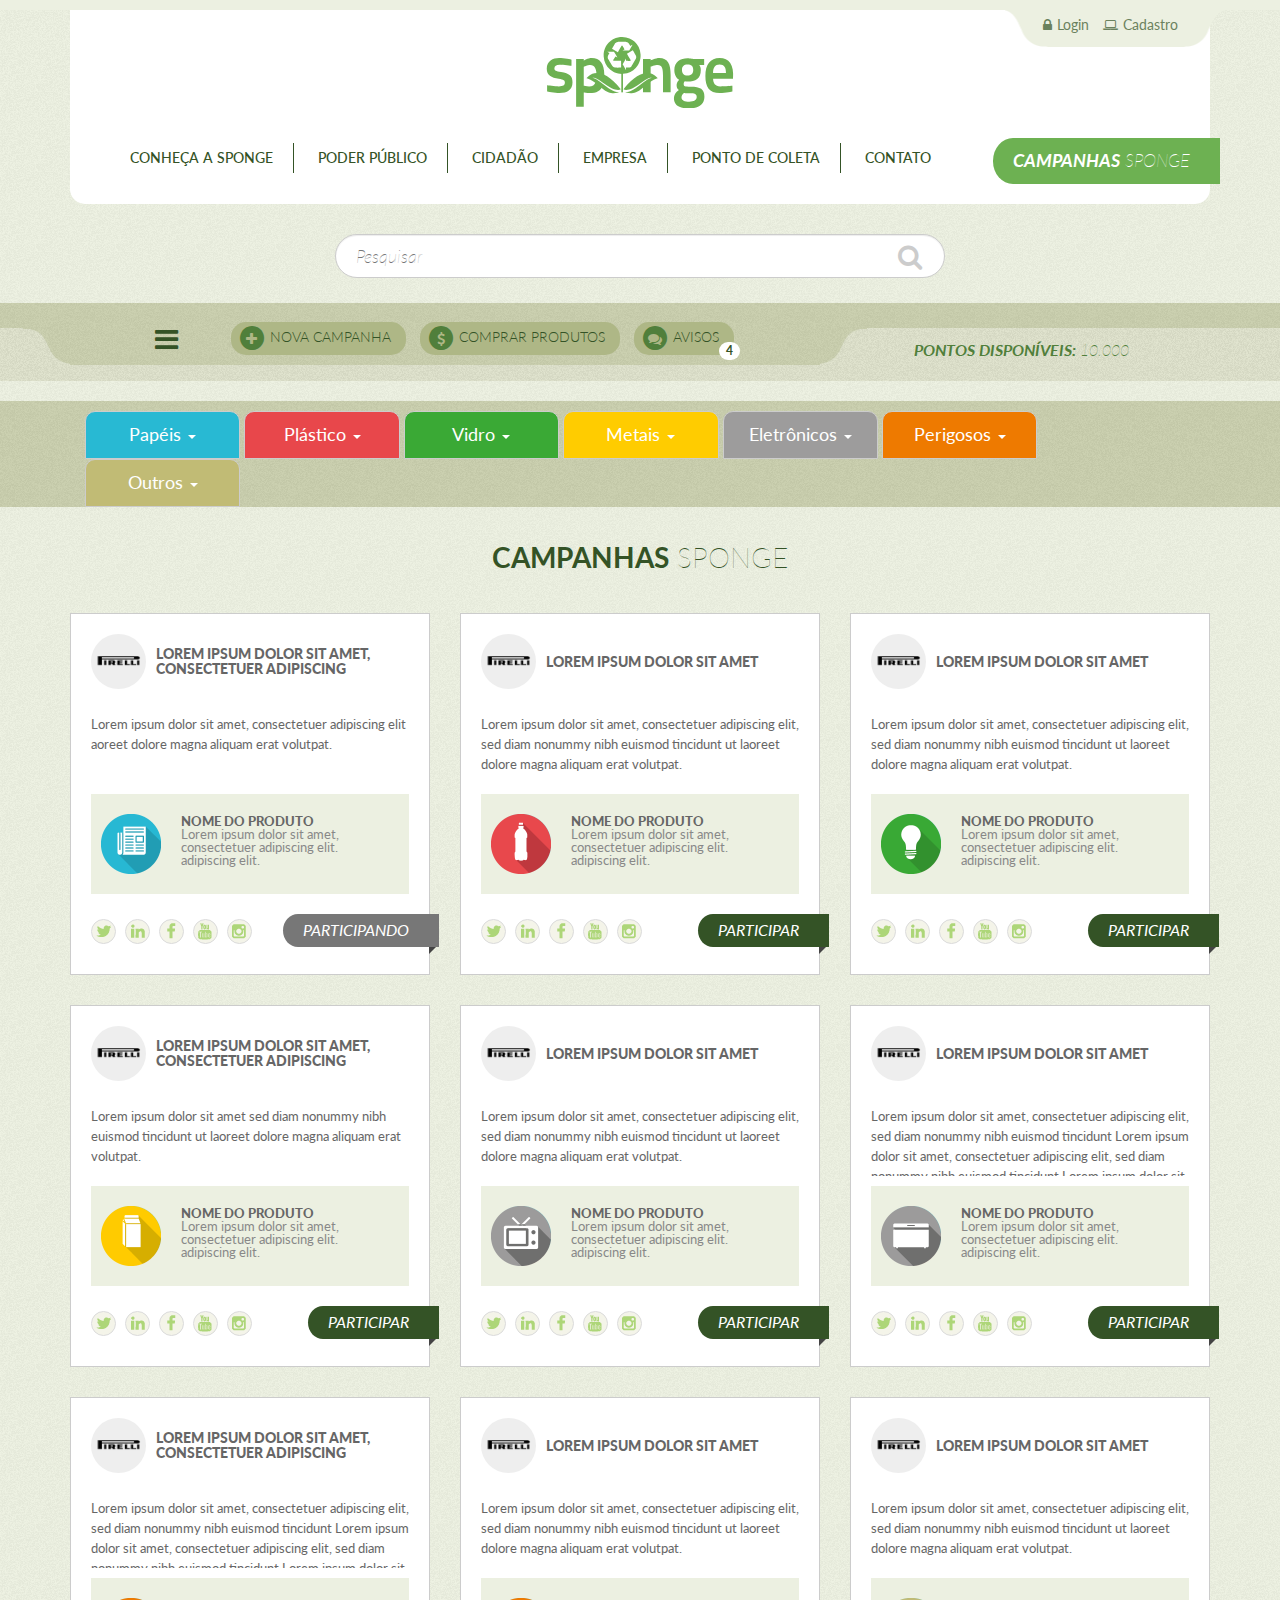
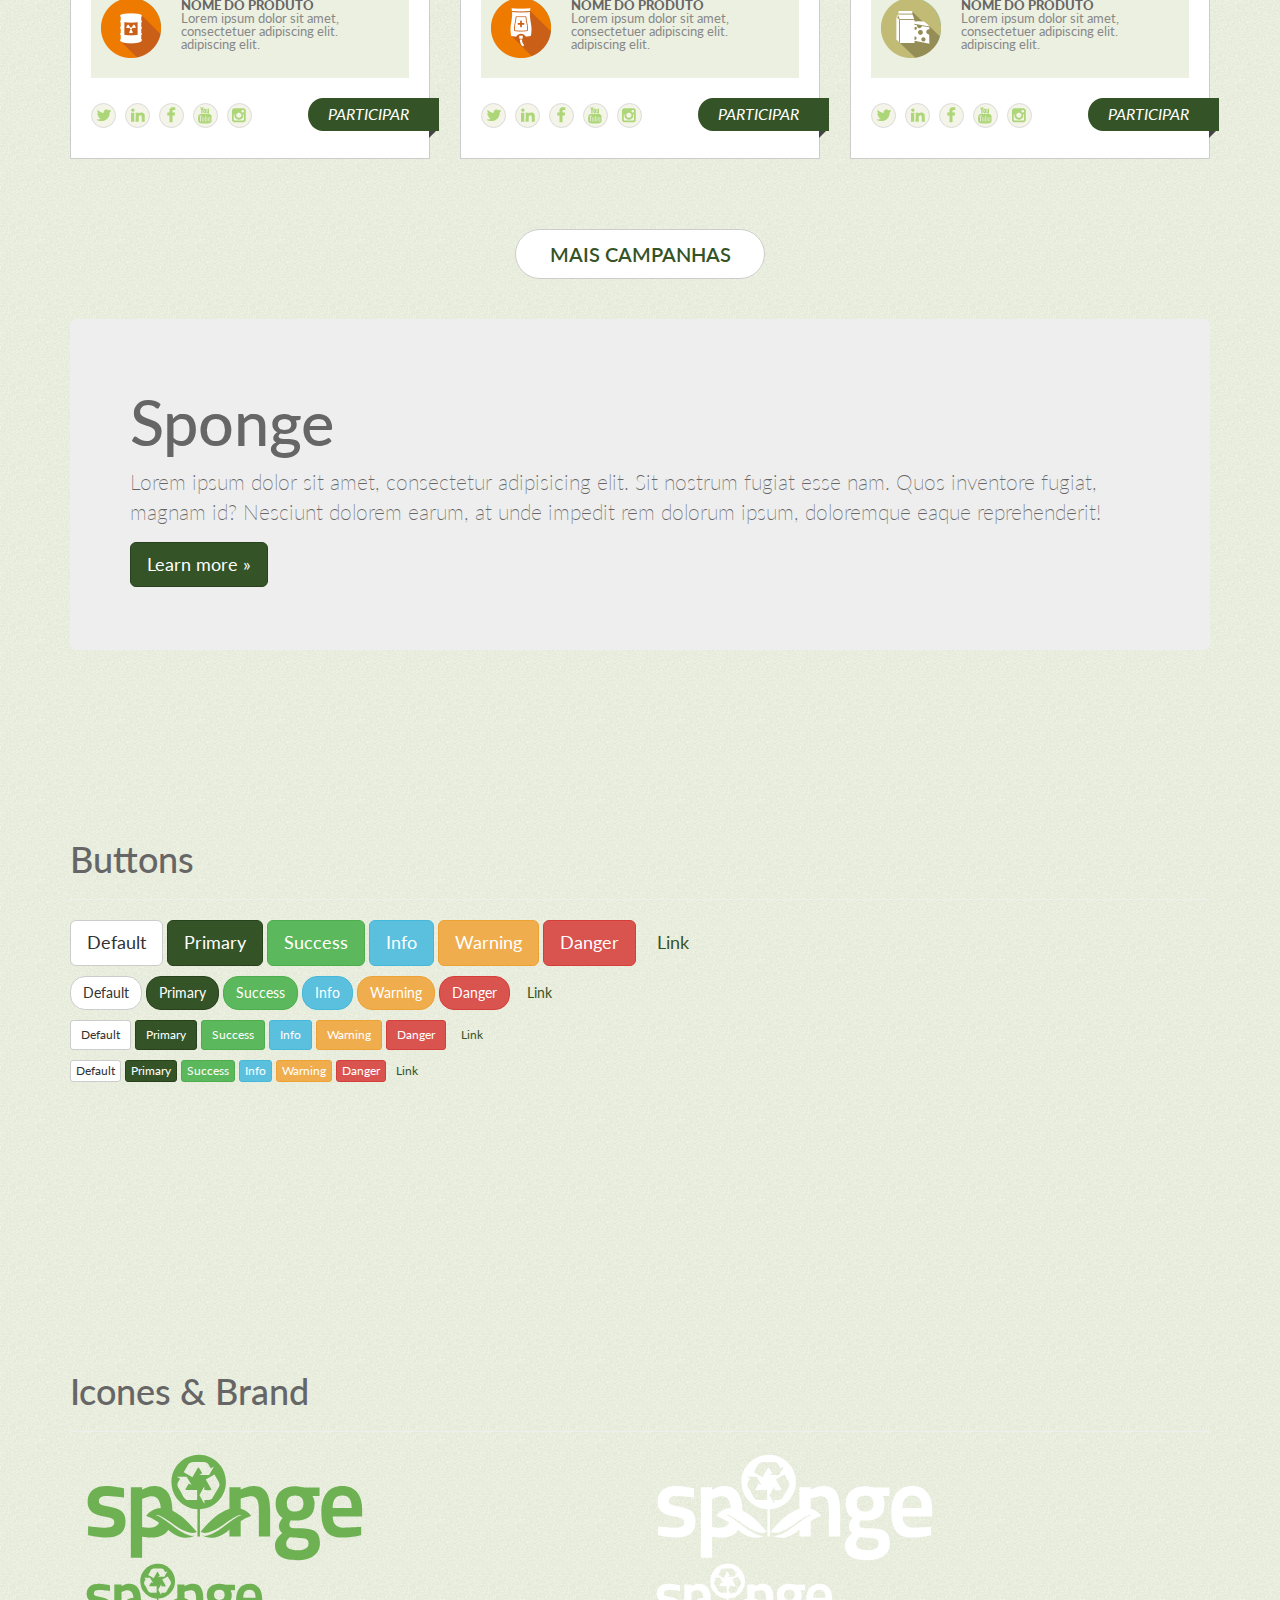
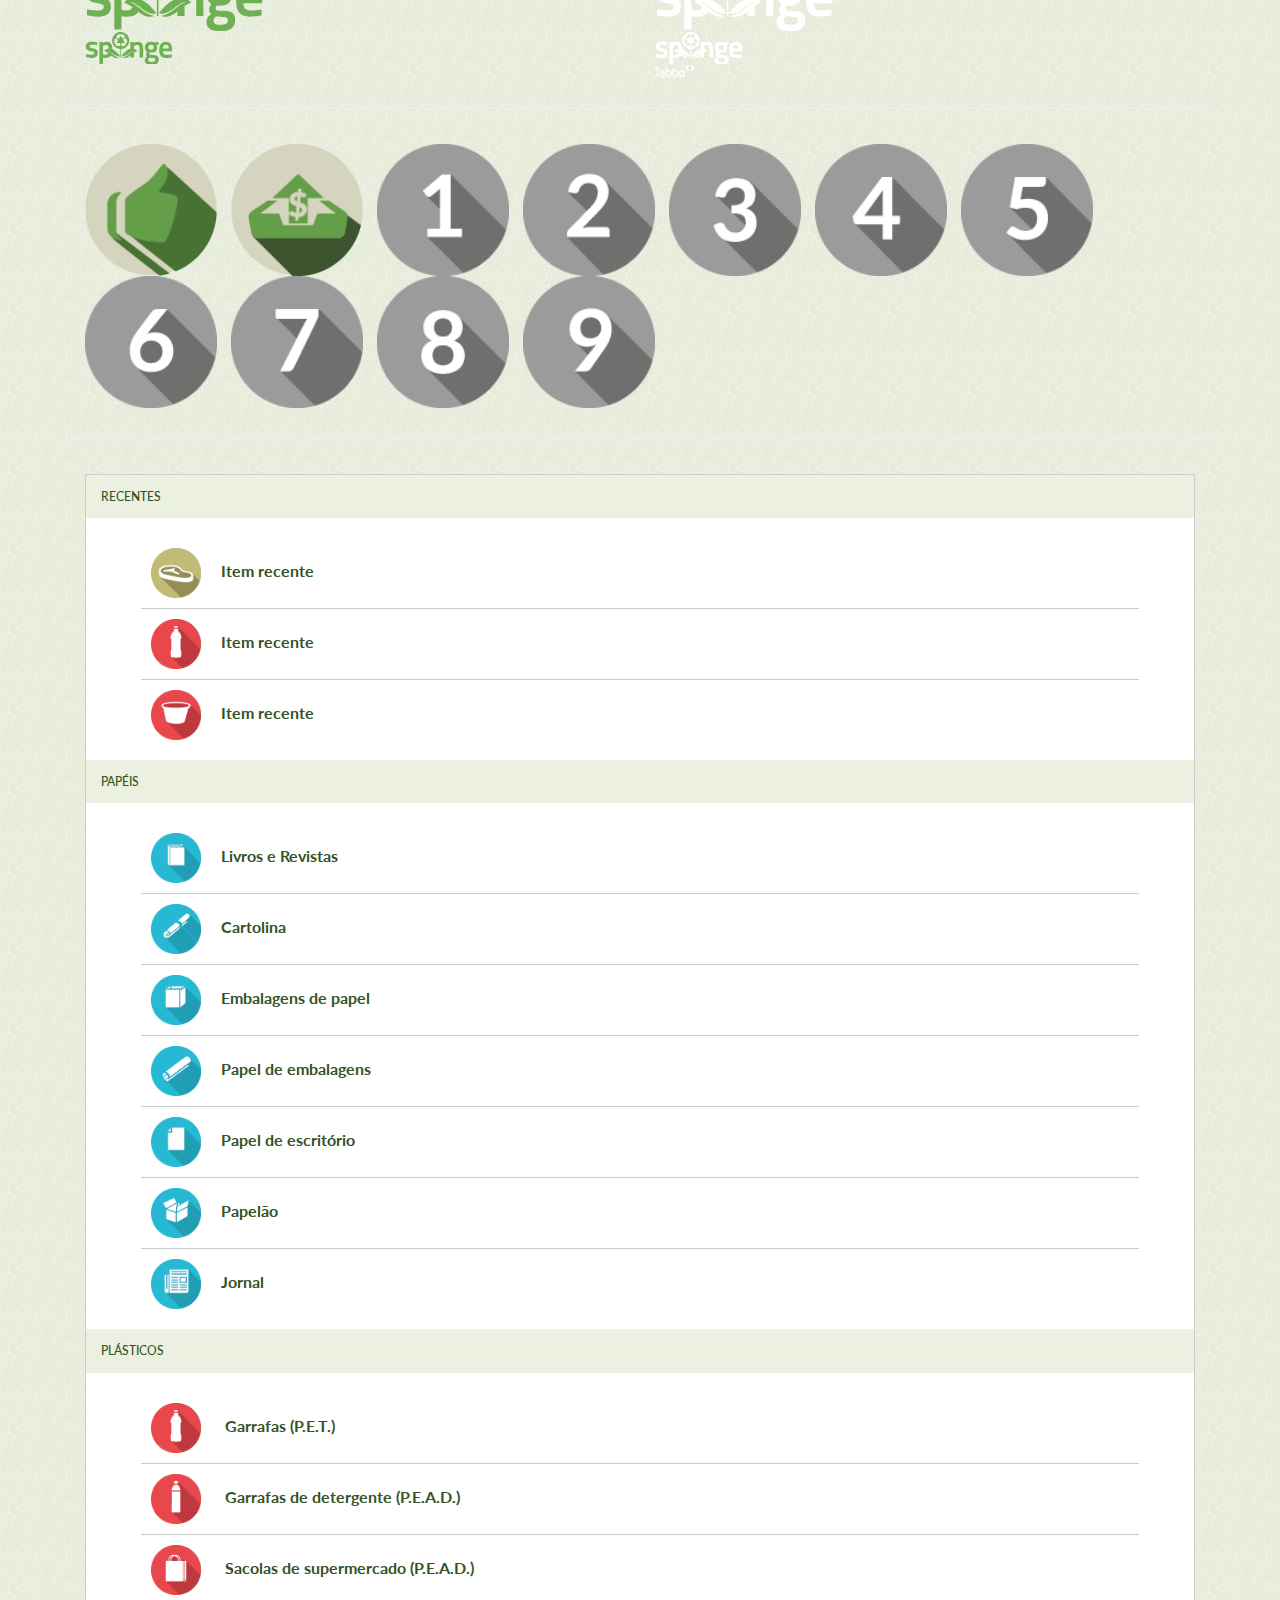
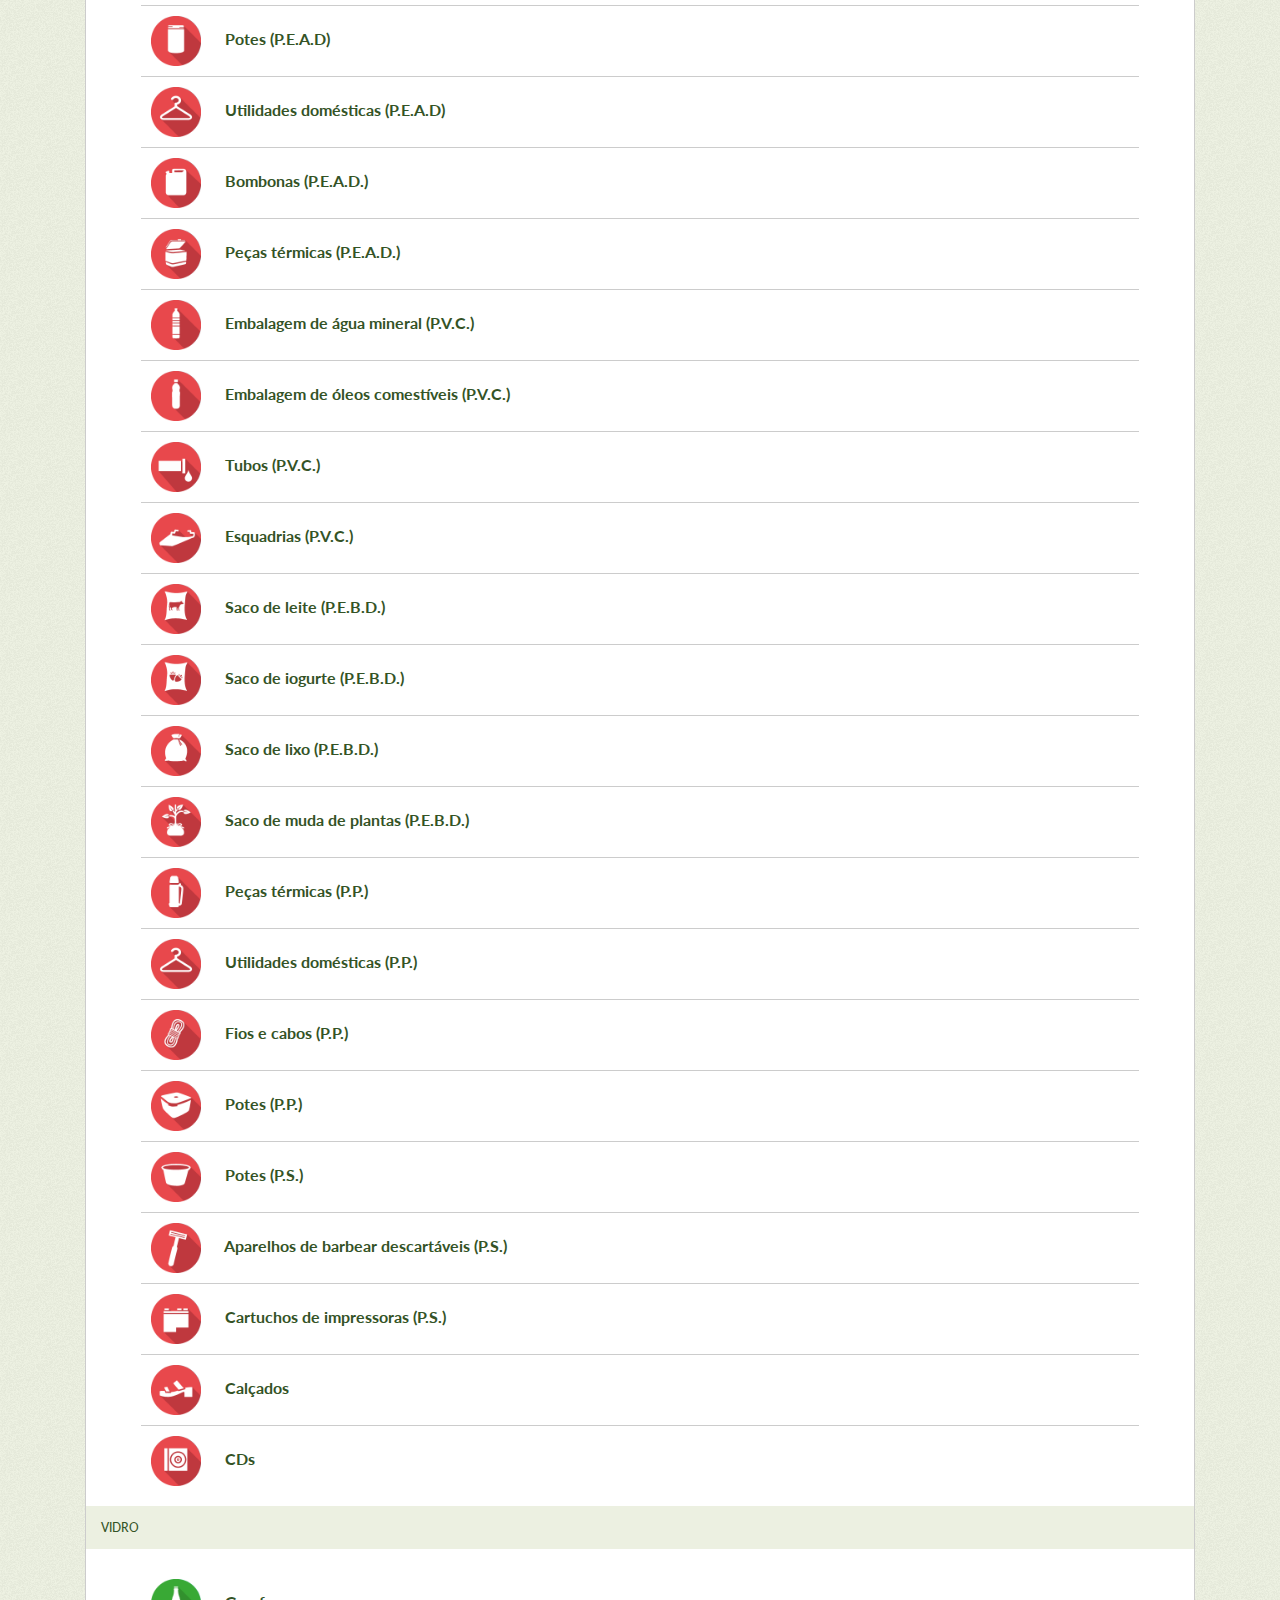
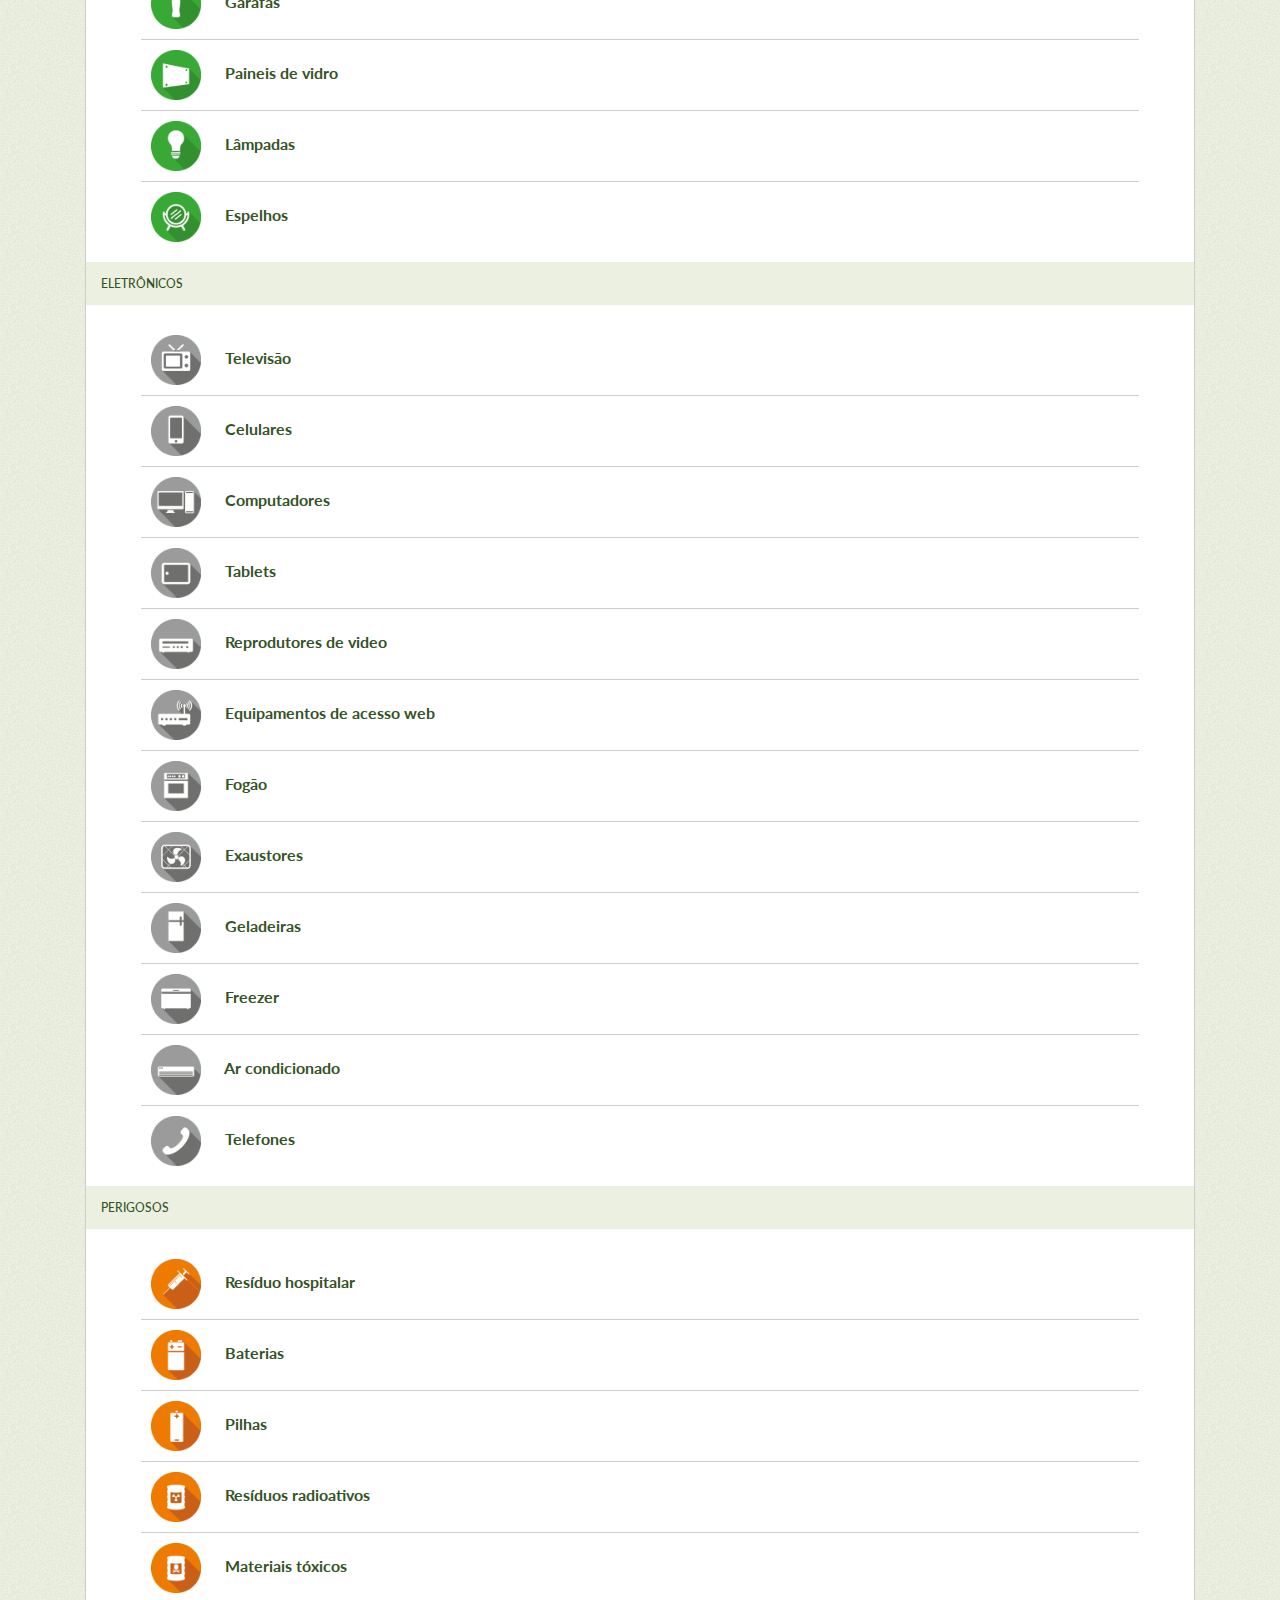
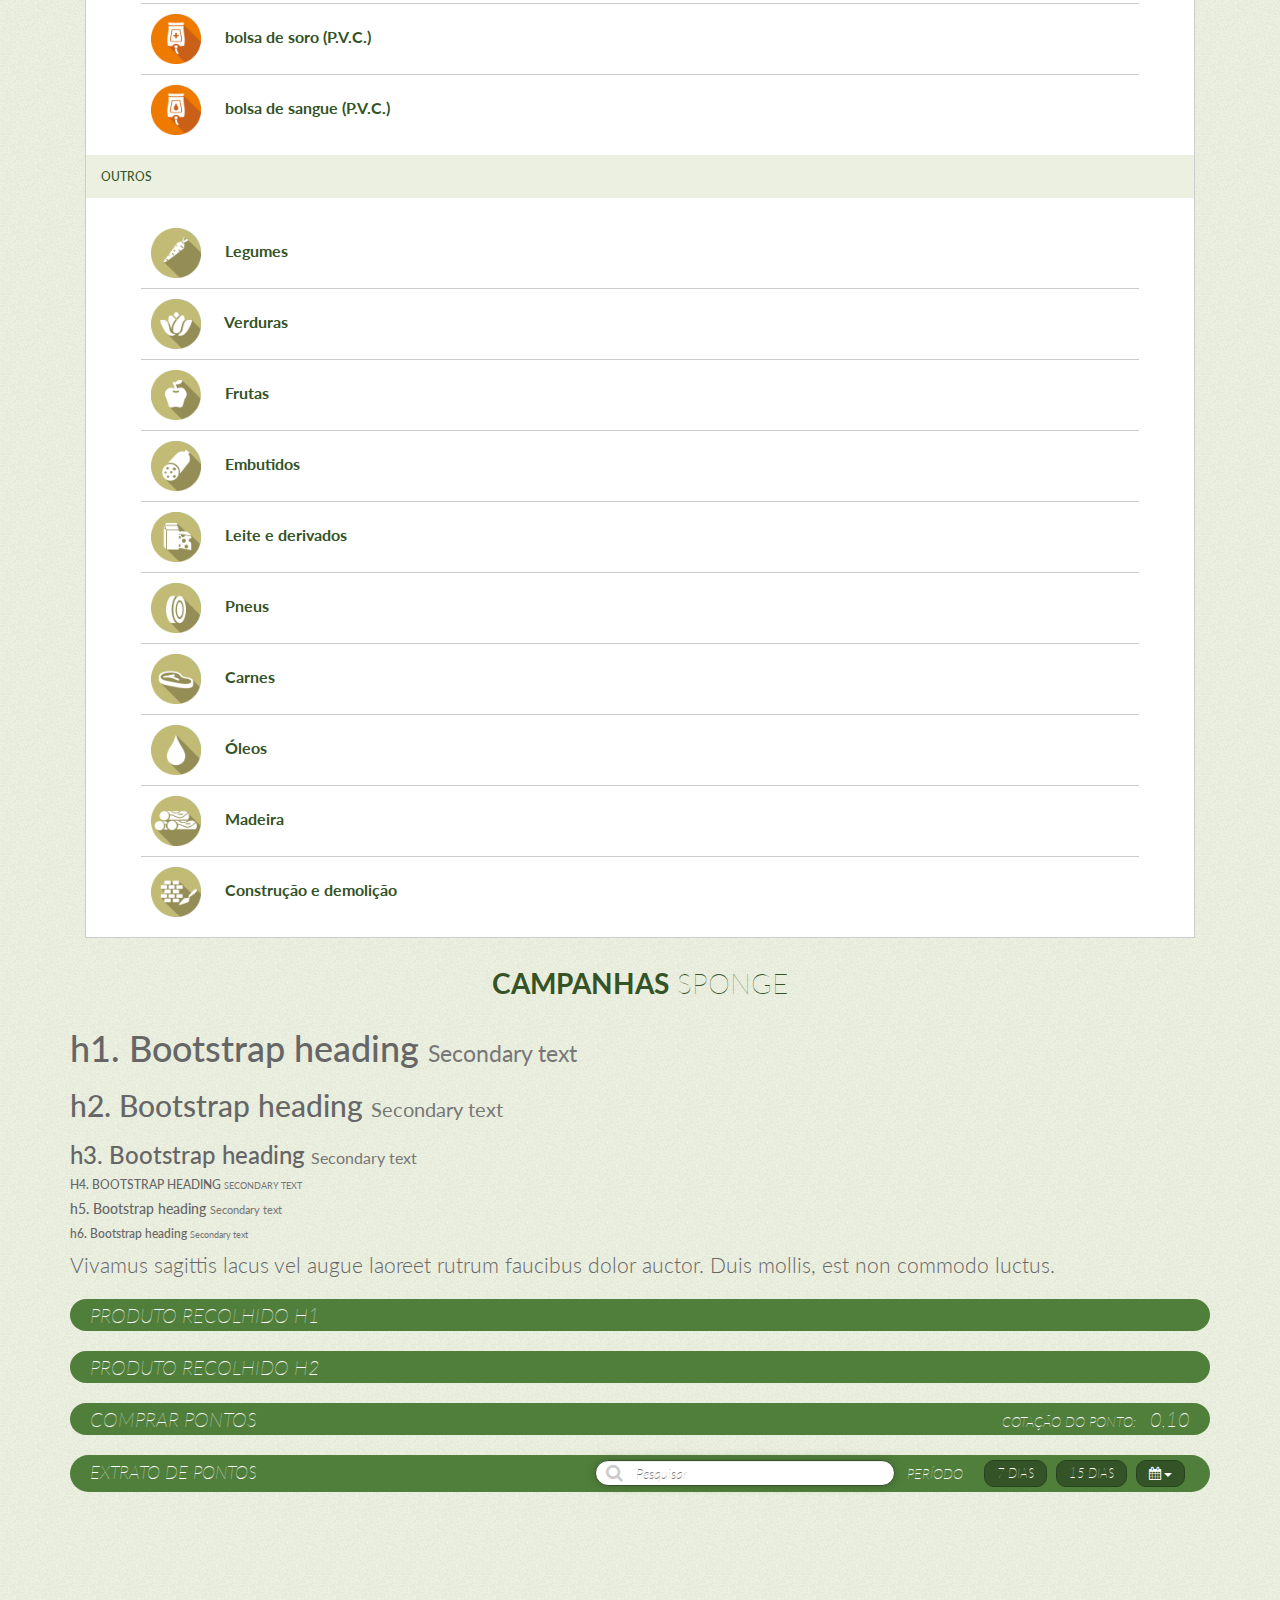
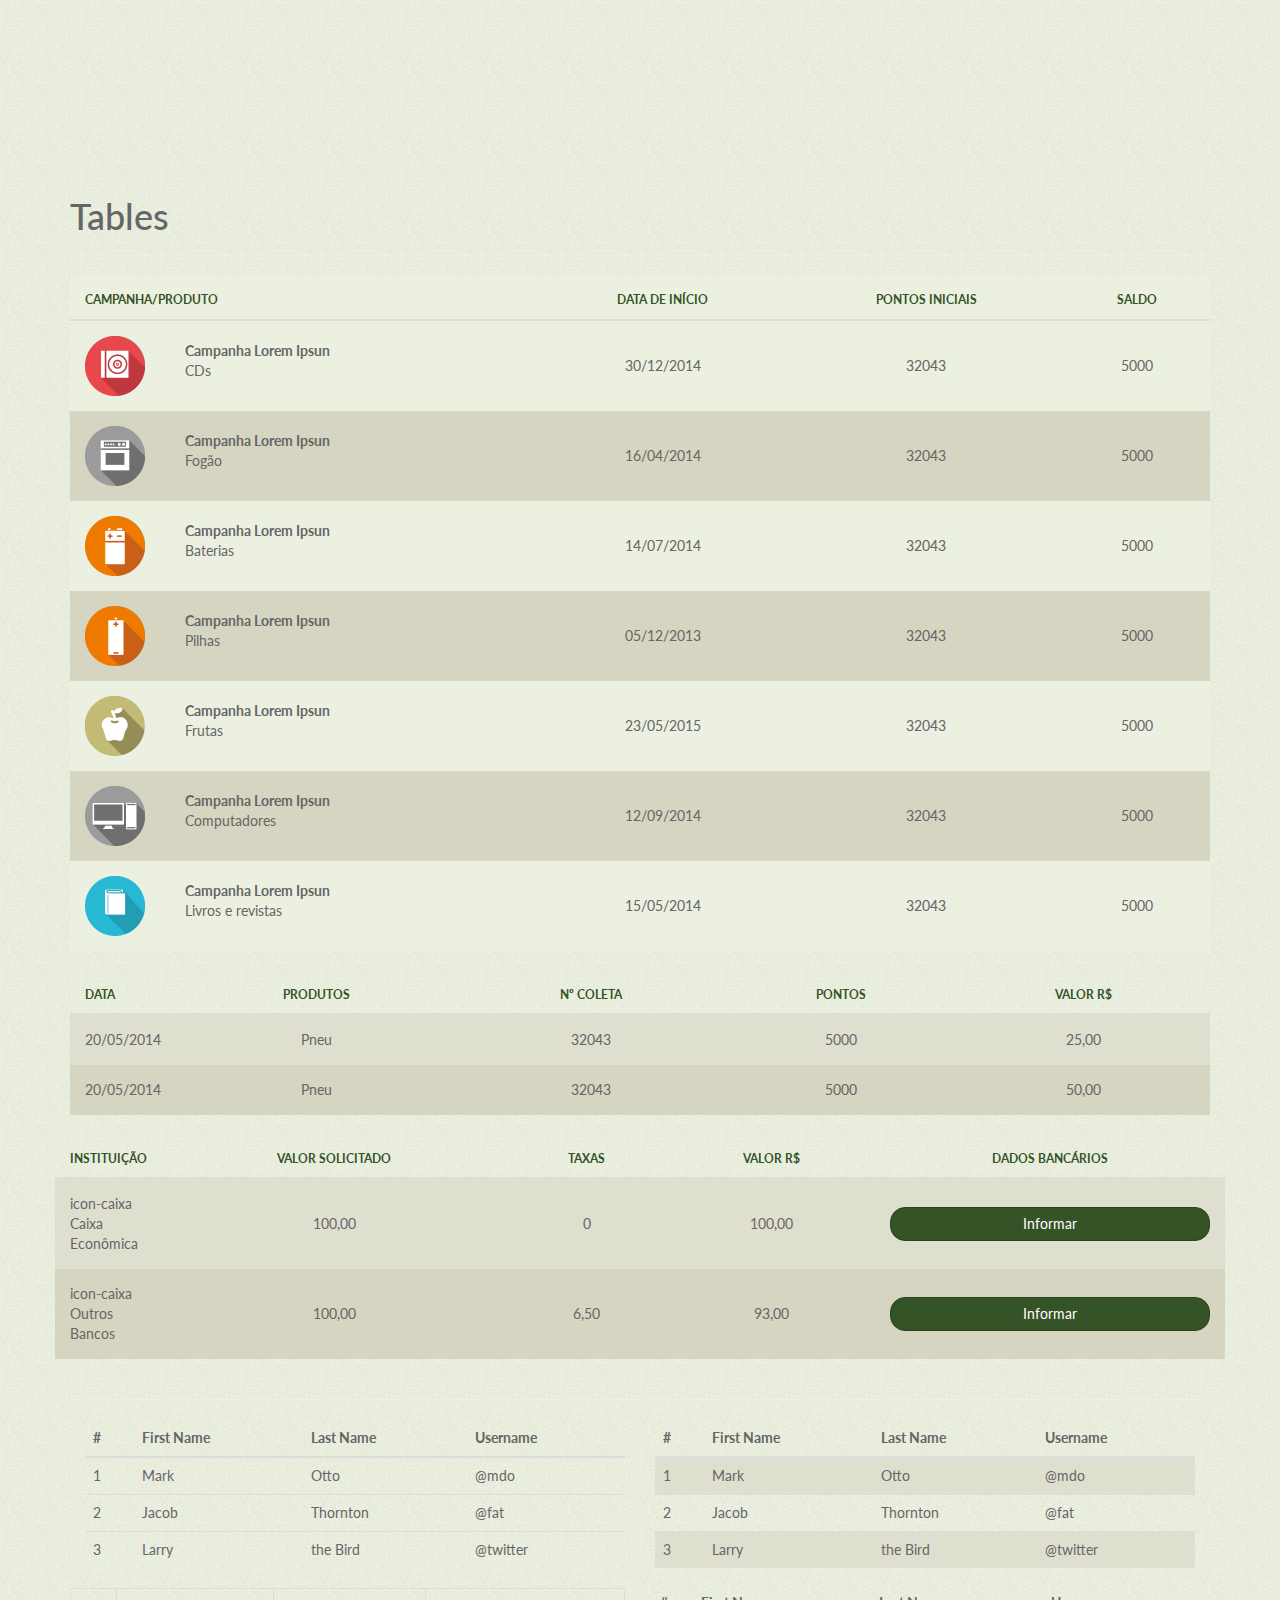
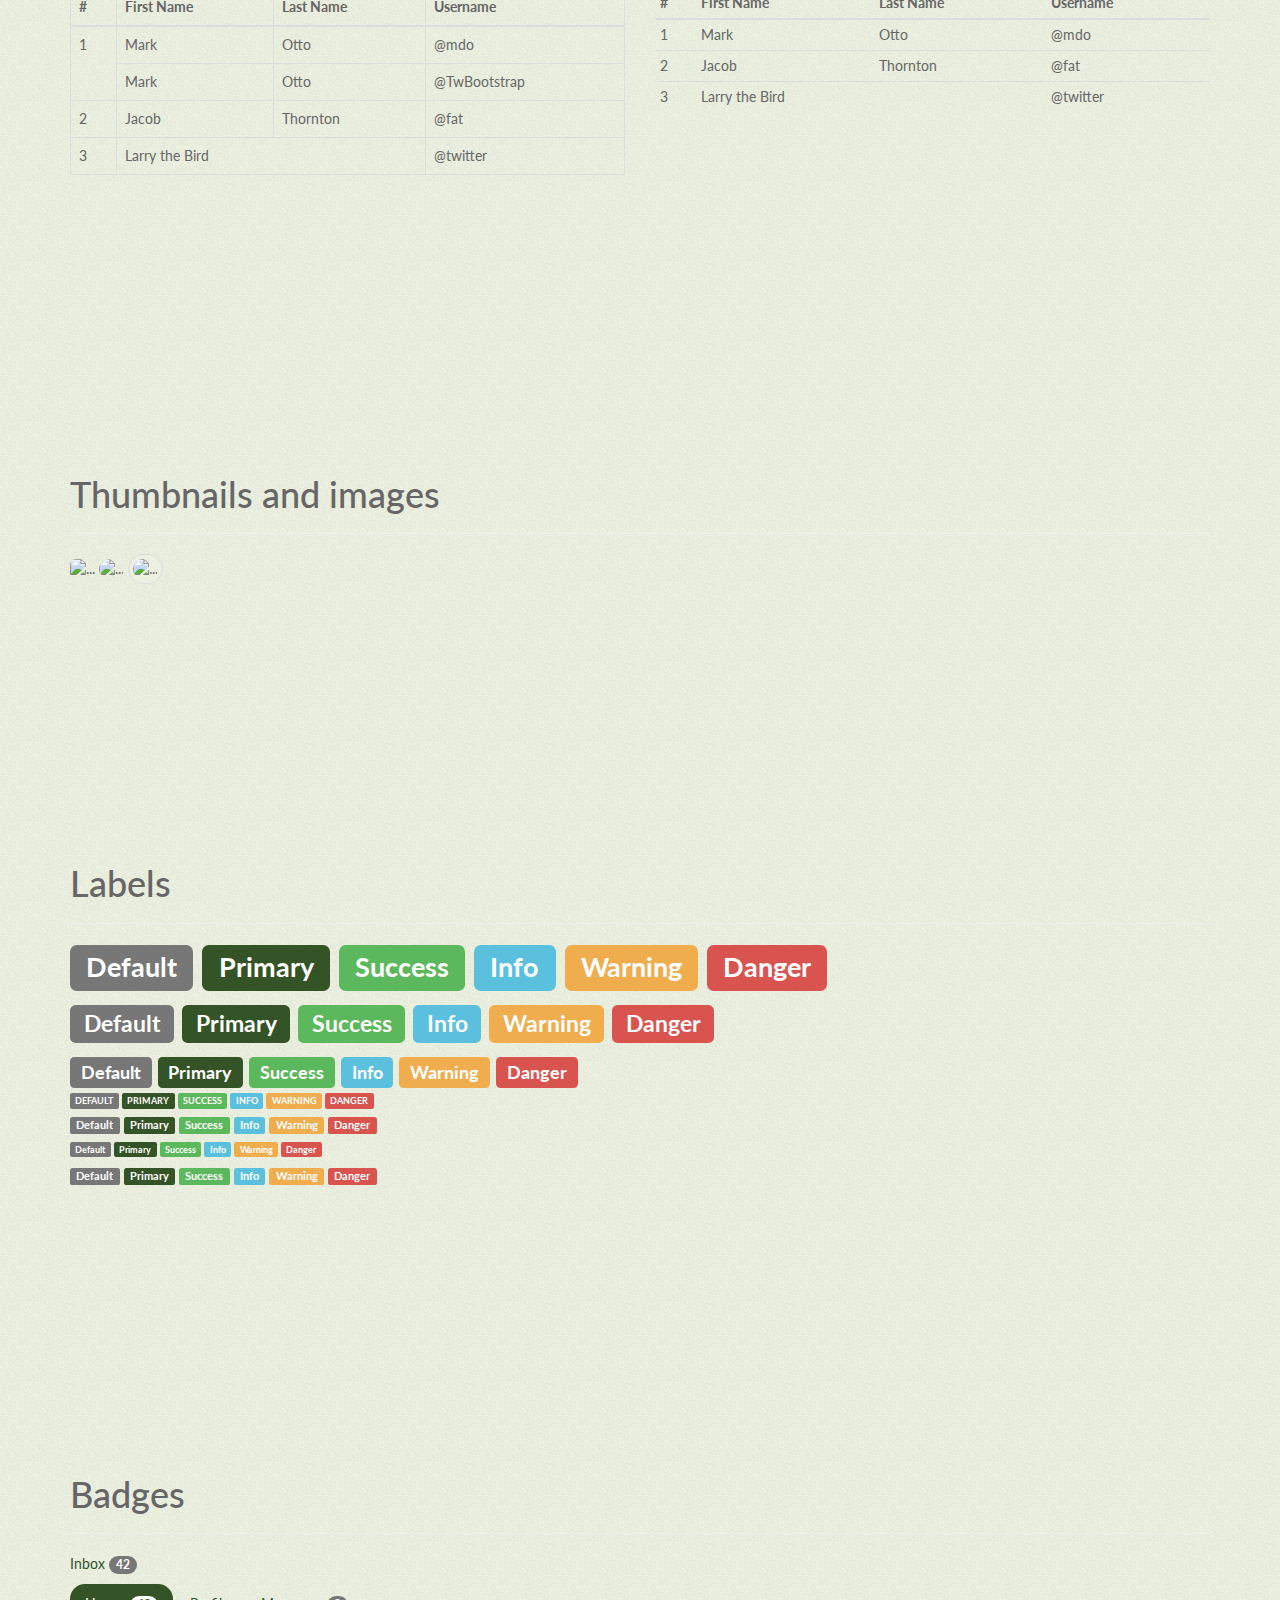
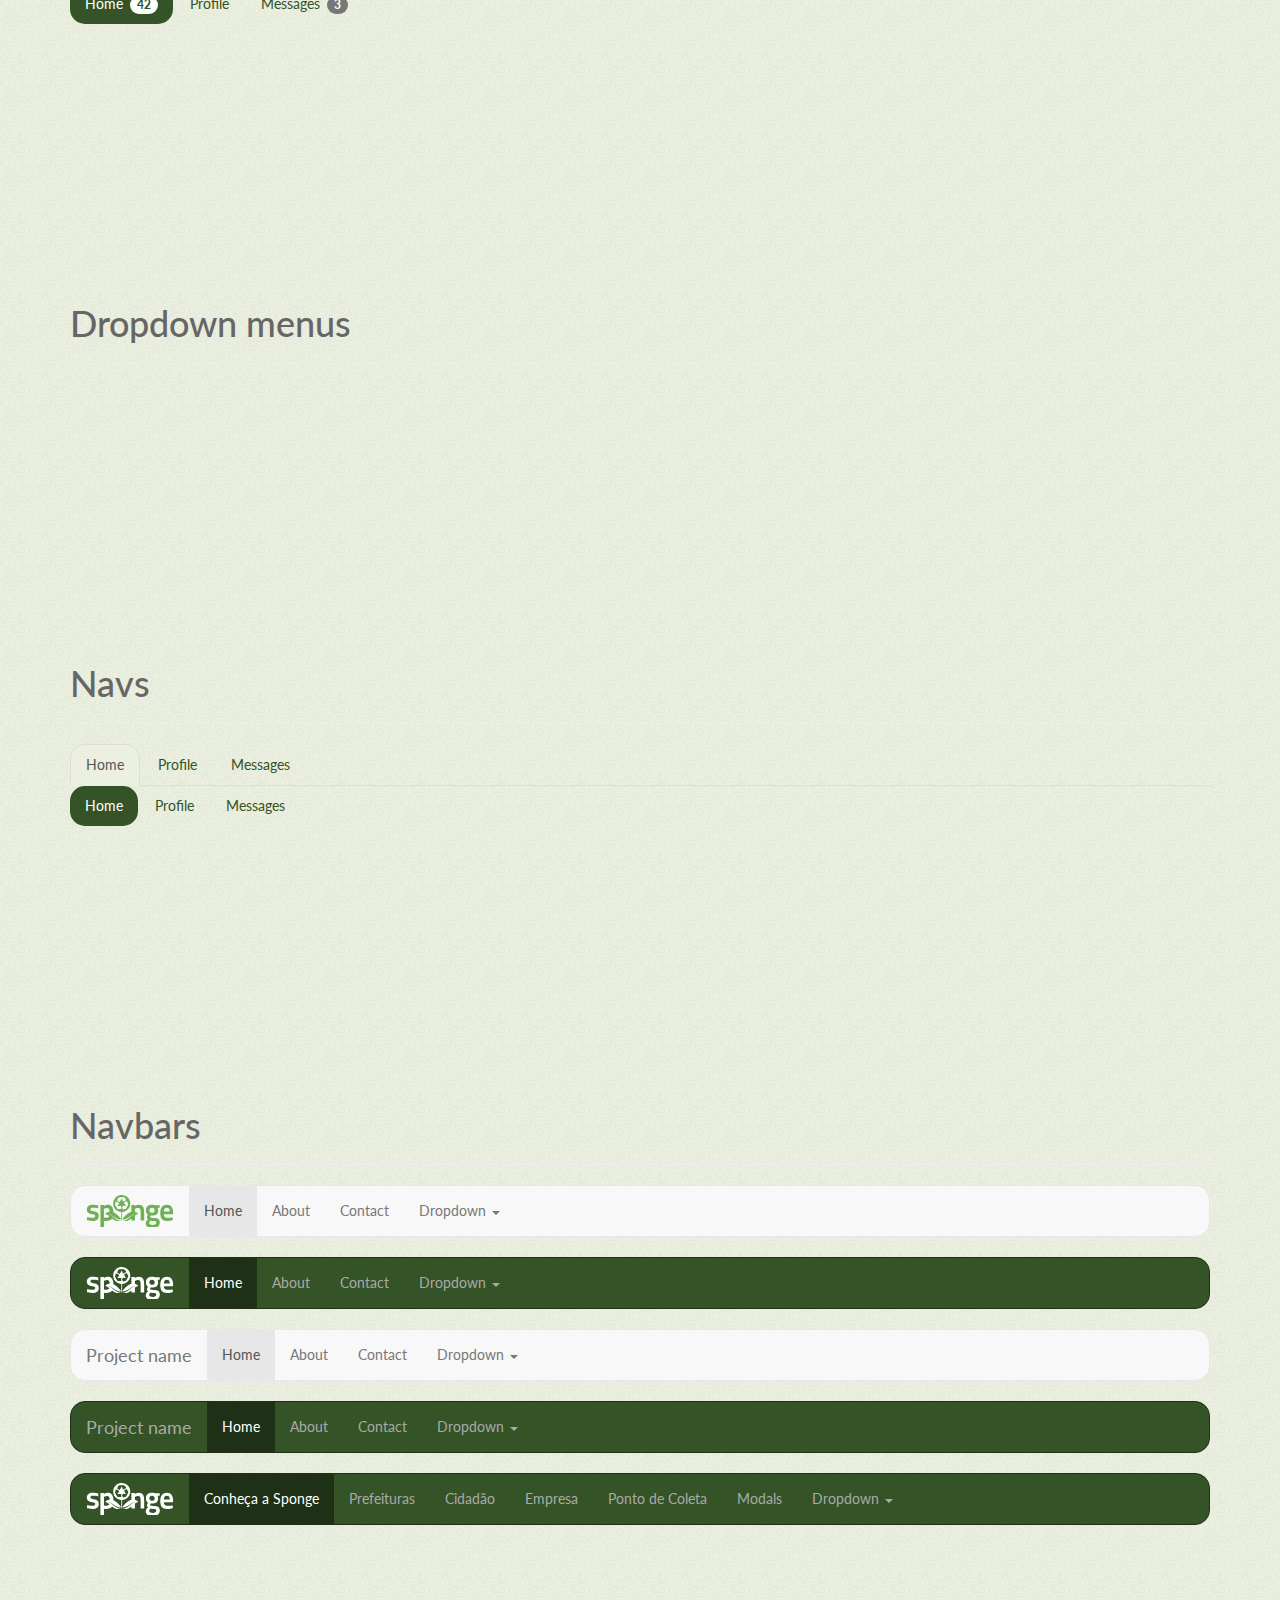
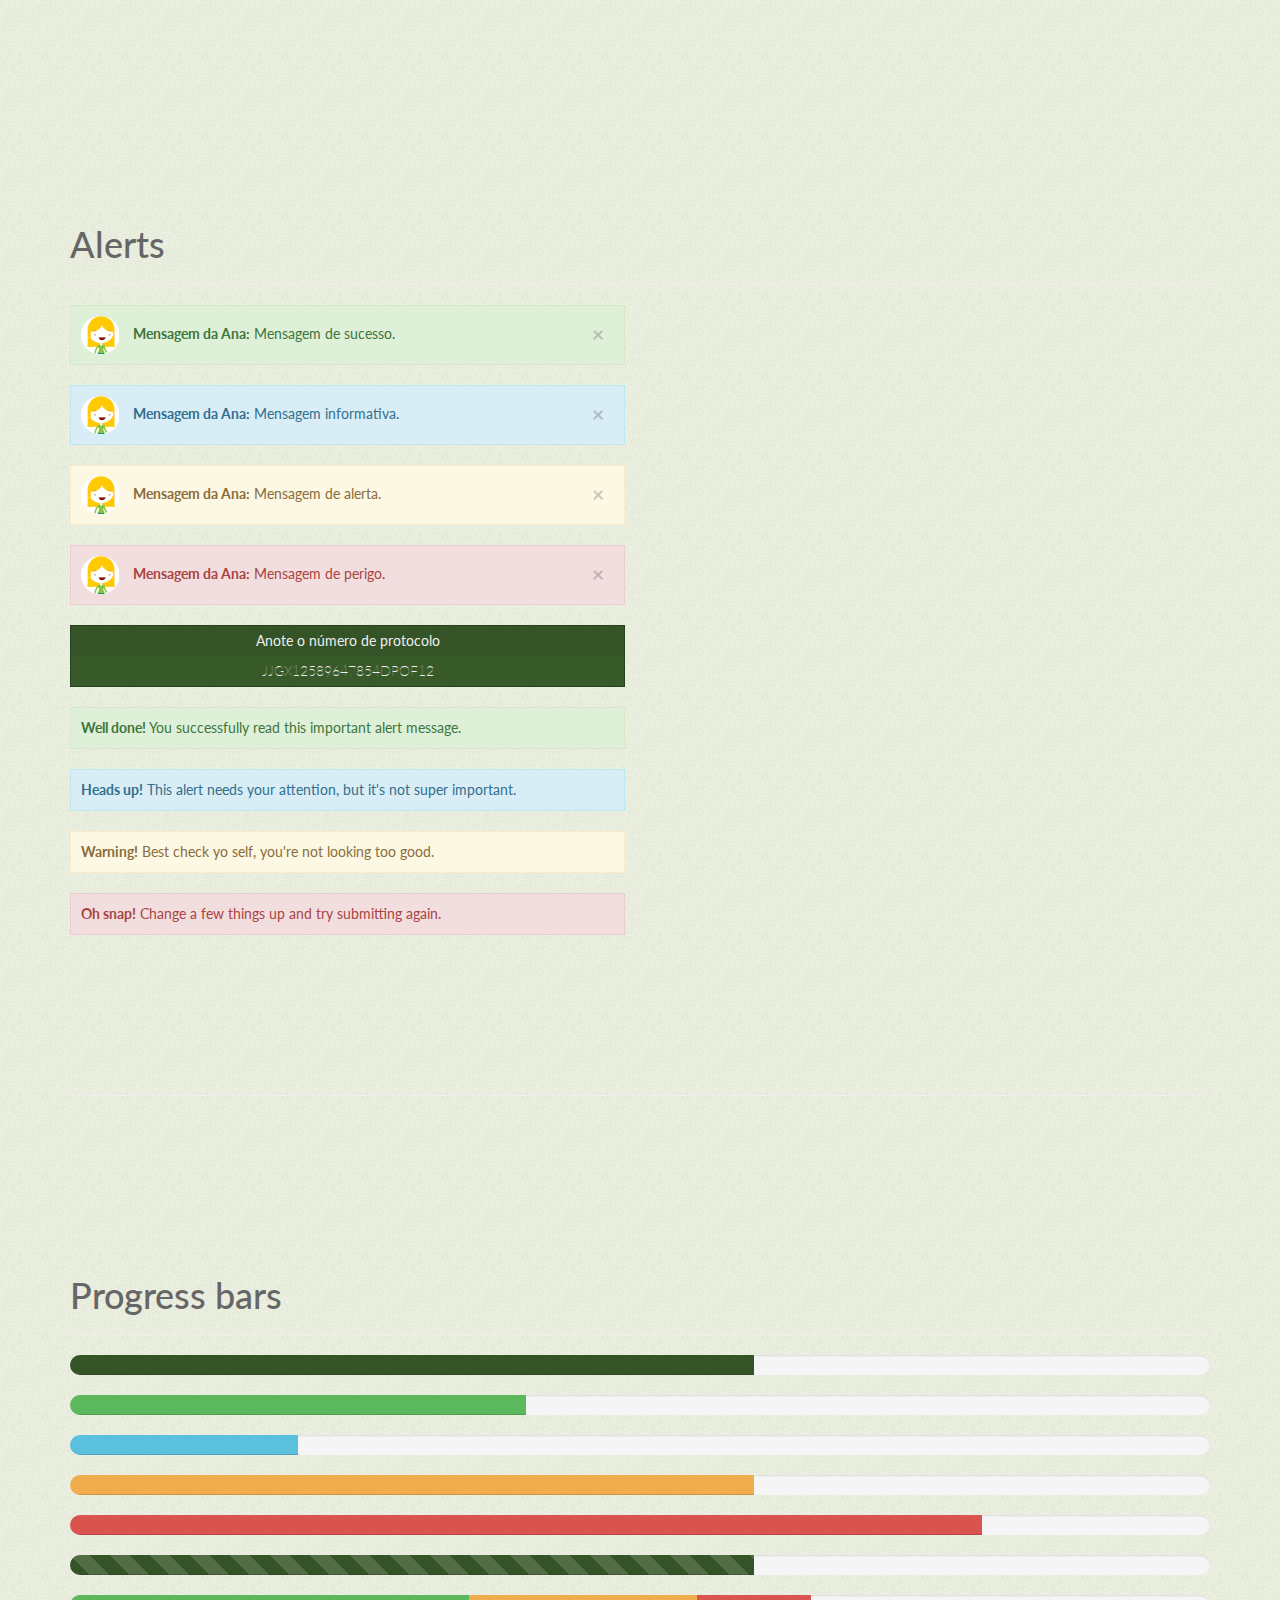
==== commit 33049176: "update options resgate" ====
--- a/guide-style.html
+++ b/guide-style.html
@@ -4,11 +4,14 @@
     <meta charset="utf-8">
     <meta http-equiv="X-UA-Compatible" content="IE=edge">
     <meta name="viewport" content="width=device-width, initial-scale=1">
-    <title>Sponge | tagline</title>
+    <title>Sponge | Guide Style</title>
 
     <!-- Bootstrap -->
     <link href="assets/stylesheets/styles.css" rel="stylesheet">
-    <link href="http://maxcdn.bootstrapcdn.com/font-awesome/4.2.0/css/font-awesome.min.css" rel="stylesheet">
+ 
+    <link rel="shortcut icon" href="assets/images/icons/favicon.ico" type="image/x-icon">
+    <link rel="icon" href="assets/images/icons/favicon.ico" type="image/x-icon">
+
 
     <!-- HTML5 Shim and Respond.js IE8 support of HTML5 elements and media queries -->
     <!-- WARNING: Respond.js doesn't work if you view the page via file:// -->
@@ -17,10 +20,8 @@
       <script src="https://oss.maxcdn.com/respond/1.4.2/respond.min.js"></script>
     <![endif]-->
   </head>
-  <body id="home">
-
- 
-
+  <body>
+  
 
   <header class="block-header-primary background-primary">
 
@@ -28,8 +29,8 @@
            <div class="container">
                   <div class="row"> 
                            <ul class="navigation-access-list">
-                           <li class="navigation-access-list-item"><a href="#" data-toggle="modal" data-target=".modal-login" > <i class="fa fa-lock"></i>Login </a></li>
-                                    <li class="navigation-access-list-item"><a href="#" data-toggle="modal" data-target=".modal-register" > <i class="fa fa-laptop"></i>Cadastro </a></li>
+                              <li class="navigation-access-list-item"><a href="#login" data-toggle="modal" data-target="#ModalLogin"> <i class="fa fa-lock"></i>Login </a></li>
+                              <li class="navigation-access-list-item"><a href="#register"> <i class="fa fa-laptop"></i>Cadastro </a></li>
                           </ul>
                    </div>
             </div>
@@ -97,6 +98,598 @@
 
 
 
+<nav class="menu-campanhas">
+  <div class="container">
+    <div class="row">
+      <div class="col-md-8">
+
+
+          
+                    <div class="box-menu-campanha">
+                      
+
+                          <div class="btn-group">
+                                    <a href="#" class="dropdown-toggle" data-toggle="dropdown">
+                                        <i class="fa fa fa-bars"></i>
+                                      </a>
+                                      
+                                      <div class="dropdown-menu dropdown-main" role="menu"> 
+                                        <h5> Entregas </h5>
+                                          <ul>
+                                            <li><a href="#">Todas</a></li>
+                                            <li><a href="#">Hoje</a></li>
+                                            <li><a href="#">Atrasadas</a></li>
+                                           </ul>
+
+                     
+                                        <h5> Minhas coletas</h5>
+                                          <ul>
+                                            <li><a href="#">Pontos</a></li>
+                                            <li><a href="#">Resgate</a></li>
+                                            </ul>
+
+                     
+                                        <h5> Meus dados</h5>
+                                          <ul>
+                                            <li><a href="#">Dados Cadastrais</a></li>
+                                            </ul>
+                     
+                                      </div> <!-- //dropdown-menu dropdown-main -->
+                                  </div> <!-- //btn-group -->
+
+
+                             <ul class="nav-menu-campanhas">
+                               <li>  <a href="#" class="btn btn-primary btn-nova-campanha"> <span class="fa-stack fa-lg"> <i class="fa fa-circle fa-stack-2x"></i> <i class="fa fa-plus fa-stack-1x fa-inverse"></i> </span>   Nova campanha </a> </li>
+                               <li>  <a href="#" class="btn btn-primary btn-comprar-produtos"> <span class="fa-stack fa-lg"> <i class="fa fa-circle fa-stack-2x"></i> <i class="fa fa-usd fa-stack-1x fa-inverse"></i> </span>  Comprar produtos </a> </li>
+                               <li>  <a href="#" class="btn btn-primary btn-aviso"> <span class="fa-stack fa-lg"> <i class="fa fa-circle fa-stack-2x"></i> <i class="fa fa-comments fa-stack-1x fa-inverse"></i> </span>  Avisos <span class="badge">4</span> </a> </li>
+                             </ul> <!-- //nav-menu-campanhas -->
+                    </div> <!-- // box-menu-campanha -->
+
+      </div> <!-- //col-md-8 -->
+
+      <div class="col-md-4">
+         <div class="pontos-disponiveis"><strong>Pontos disponíveis: </strong> 10.000</div>
+      </div> <!-- //col-md-4 -->
+
+    </div> <!-- //row -->
+  </div> <!-- //container -->
+</nav> <!-- //menu-campanhas -->
+
+
+
+
+
+
+
+ 
+<nav class="yamm menu-filter-campaign ">
+ <div class="container">
+ <div class="row">
+  <div class="col-xs-12">
+    <ul class="container-filter-campaign-list">
+      
+          <li class="dropdown filter-campaign-item papeis ">
+            <a href="#" class="dropdown-toggle" data-toggle="dropdown">Papéis <b class="caret"></b>  </a>
+                  <div class="dropdown-menu">
+                          
+                    <div class="filter-campaign-content-item" id="papeis">
+                      <div class="container">
+                                                   
+                                                      <div class="box-item">
+                                                          <span class="icon-medium icon icon-livros-e-revistas"> </span>
+                                                          <h4>livros e revistas</h4>
+                                                       </div> <!-- //box-item -->
+ 
+                                                       <div class="box-item">
+                                                          <span class="icon-medium icon icon-cartolina"> </span>
+                                                          <h4>Cartolina</h4>
+                                                       </div> <!-- //box-item -->
+ 
+                                                       <div class="box-item">
+                                                          <span class="icon-medium icon icon-embalagens-de-papel"> </span>
+                                                          <h4>Embalagens de papel</h4>
+                                                       </div> <!-- //box-item -->
+ 
+                                                       <div class="box-item">
+                                                          <span class="icon-medium icon icon-papel-de-embalagem"> </span>
+                                                          <h4>Papel de embalagens</h4>
+                                                       </div> <!-- //box-item -->
+ 
+                                                       <div class="box-item">
+                                                          <span class="icon-medium icon icon-papel-de-escritorio"> </span>
+                                                          <h4>Papel de escritório</h4>
+                                                       </div> <!-- //box-item -->
+ 
+                                                       <div class="box-item">
+                                                         <span class="icon-medium icon icon-papelao"> </span>
+                                                          <h4>Papelão</h4>
+                                                       </div> <!-- //box-item -->
+ 
+                                                       <div class="box-item">
+                                                         <span class="icon-medium icon icon-jornal"> </span>
+                                                          <h4>Jornal</h4>
+                                                       </div> <!-- //box-item -->
+ 
+                          </div><!-- //container -->
+                      </div><!--//filter-campaign-content-item-->
+                             
+                </div> <!--//dropdown-menu-->
+          </li> <!-- //class="dropdown filter-campaign-item-1 filter-campaign-item papeis  -->
+
+
+
+
+
+         <li class="dropdown filter-campaign-item plastico ">
+            <a href="#" class="dropdown-toggle" data-toggle="dropdown">Plástico <b class="caret"></b>  </a>
+                  <div class="dropdown-menu">
+                          
+                    <div class="filter-campaign-content-item" id="plastico">
+                      <div class="container">
+
+                                                       <div class="box-item">
+                                                          <span class="icon-medium icon icon-garrafas-pet"> </span>
+                                                          <h4>Garrafas (P.E.T.)</h4>
+                                                       </div> <!-- //box-item -->
+ 
+
+                                                       <div class="box-item">
+                                                          <span class="icon-medium icon icon-garrafas-de-detergente-pead"> </span>
+                                                          <h4>Garrafas de detergente (P.E.A.D.)</h4>
+                                                       </div> <!-- //box-item -->
+ 
+                                                       <div class="box-item">
+                                                          <span class="icon-medium icon icon-sacolas-de-supermercado-pead"> </span>
+                                                          <h4>Sacolas de supermercado (P.E.A.D.)</h4>
+                                                       </div> <!-- //box-item -->
+ 
+                                                       <div class="box-item">
+                                                          <span class="icon-medium icon icon-potes-pead"> </span>
+                                                          <h4>Potes (P.E.A.D)</h4>
+                                                       </div> <!-- //box-item -->
+ 
+                                                       <div class="box-item">
+                                                          <span class="icon-medium icon icon-utilidades-domesticas-pp"> </span>
+                                                          <h4>Utilidades domésticas  (P.E.A.D)</h4>
+                                                       </div> <!-- //box-item -->
+ 
+                                                       <div class="box-item">
+                                                         <span class="icon-medium icon icon-bombonas-pead"> </span>
+                                                          <h4>Bombonas (P.E.A.D.)</h4>
+                                                       </div> <!-- //box-item -->
+ 
+                                                       <div class="box-item">
+                                                         <span class="icon-medium icon icon-pecas-termicas-pead"> </span>
+                                                          <h4> Peças térmicas  (P.E.A.D.)</h4>
+                                                       </div> <!-- //box-item -->
+ 
+                                                       <div class="box-item">
+                                                         <span class="icon-medium icon icon-embalagem-de-agua-mineral-pvc"> </span>
+                                                          <h4> Embalagem de água mineral (P.V.C.)</h4>
+                                                       </div> <!-- //box-item -->
+ 
+                                                       <div class="box-item">
+                                                         <span class="icon-medium icon icon-embalagem-de-oleos-comestiveis-pvc"> </span>
+                                                          <h4> Embalagem de óleos comestíveis (P.V.C.) </h4>
+                                                       </div> <!-- //box-item -->
+ 
+                                                       <div class="box-item">
+                                                         <span class="icon-medium icon icon-tubos-pvc"> </span>
+                                                          <h4> Tubos (P.V.C.) </h4>
+                                                       </div> <!-- //box-item -->
+ 
+                                                       <div class="box-item">
+                                                         <span class="icon-medium icon icon-esquadrias-pvc"> </span>
+                                                          <h4> Esquadrias (P.V.C.) </h4>
+                                                       </div> <!-- //box-item -->
+ 
+                                                       <div class="box-item">
+                                                         <span class="icon-medium icon icon-saco-de-leite-pebd"> </span>
+                                                          <h4> Saco de leite (P.E.B.D.) </h4>
+                                                       </div> <!-- //box-item -->
+ 
+                                                       <div class="box-item">
+                                                         <span class="icon-medium icon icon-saco-de-iogurte-pebd"> </span>
+                                                          <h4> Saco de iogurte (P.E.B.D.) </h4>
+                                                       </div> <!-- //box-item -->
+ 
+                                                       <div class="box-item">
+                                                         <span class="icon-medium icon icon-saco-de-lixo-pebd"> </span>
+                                                          <h4> Saco de lixo (P.E.B.D.) </h4>
+                                                       </div> <!-- //box-item -->
+ 
+                                                       <div class="box-item">
+                                                         <span class="icon-medium icon icon-saco-de-muda-de-plantas-pebd"> </span>
+                                                          <h4>Saco de muda de plantas (P.E.B.D.) </h4>
+                                                       </div> <!-- //box-item -->
+ 
+                                                       <div class="box-item">
+                                                         <span class="icon-medium icon icon-pecas-termicas-pp"> </span>
+                                                          <h4> Peças térmicas (P.P.) </h4>
+                                                       </div> <!-- //box-item -->
+ 
+                                                       <div class="box-item">
+                                                         <span class="icon-medium icon icon-utilidades-domesticas-pp"> </span>
+                                                          <h4> Utilidades domésticas (P.P.) </h4>
+                                                       </div> <!-- //box-item -->
+ 
+                                                       <div class="box-item">
+                                                         <span class="icon-medium icon icon-fios-e-cabos-pp"> </span>
+                                                          <h4> Fios e cabos (P.P.) </h4>
+                                                       </div> <!-- //box-item -->
+ 
+                                                       <div class="box-item">
+                                                         <span class="icon-medium icon icon-potes-pp"> </span>
+                                                          <h4> Potes (P.P.) </h4>
+                                                       </div> <!-- //box-item -->
+ 
+                                                       <div class="box-item">
+                                                         <span class="icon-medium icon icon-potes-ps"> </span>
+                                                          <h4> Potes  (P.S.) </h4>
+                                                       </div> <!-- //box-item -->
+ 
+                                                       <div class="box-item">
+                                                         <span class="icon-medium icon icon-aparelhos-de-barbear-descartaveis-ps"> </span>
+                                                          <h4>Aparelhos de barbear  descartáveis (P.S.) </h4>
+                                                       </div> <!-- //box-item -->
+ 
+                                                       <div class="box-item">
+                                                         <span class="icon-medium icon icon-cartuchos-de-impressoras-ps"> </span>
+                                                          <h4>Cartuchos de impressoras (P.S.) </h4>
+                                                       </div> <!-- //box-item -->
+ 
+                                                       <div class="box-item">
+                                                         <span class="icon-medium icon icon-calcados"> </span>
+                                                          <h4> Calçados  </h4>
+                                                       </div> <!-- //box-item -->
+ 
+                                                       <div class="box-item">
+                                                         <span class="icon-medium icon icon-cds"> </span>
+                                                          <h4> CDs </h4>
+                                                       </div> <!-- //box-item -->
+ 
+
+                          </div><!-- //container -->
+                      </div><!--//filter-campaign-content-item -->
+                             
+                </div> <!--//dropdown-menu-->
+          </li> <!-- //class="dropdown filter-campaign-item-1 filter-campaign-item plastico  -->
+
+
+ 
+
+
+
+
+         <li class="dropdown filter-campaign-item vidro ">
+            <a href="#" class="dropdown-toggle" data-toggle="dropdown">Vidro <b class="caret"></b>  </a>
+                  <div class="dropdown-menu">
+                          
+                    <div class="filter-campaign-content-item" id="vidro">
+                      <div class="container">
+
+                                                       <div class="box-item">
+                                                          <span class="icon-medium icon icon-garafas"> </span>
+                                                          <h4>Garafas</h4>
+                                                       </div> <!-- //box-item -->
+ 
+                                                       <div class="box-item">
+                                                          <span class="icon-medium icon icon-paineis-de-vidro"> </span>
+                                                          <h4>Paineis de vidro</h4>
+                                                       </div> <!-- //box-item -->
+ 
+                                                       <div class="box-item">
+                                                          <span class="icon-medium icon icon-lampadas"> </span>
+                                                          <h4>Lâmpadas</h4>
+                                                       </div> <!-- //box-item -->
+ 
+                                                       <div class="box-item">
+                                                          <span class="icon-medium icon icon-espelhos"> </span>
+                                                          <h4>Espelhos</h4>
+                                                       </div> <!-- //box-item -->
+ 
+                                                   
+                          </div><!-- //container -->
+                      </div><!--//filter-campaign-content-item -->
+                             
+                </div> <!--//dropdown-menu-->
+          </li> <!-- //class="dropdown filter-campaign-item vidro  -->
+
+
+
+ 
+
+
+
+
+         <li class="dropdown filter-campaign-item metais ">
+            <a href="#" class="dropdown-toggle" data-toggle="dropdown">Metais <b class="caret"></b>  </a>
+                  <div class="dropdown-menu">
+                          
+                    <div class="filter-campaign-content-item" id="metais">
+                      <div class="container">
+
+                                                       <div class="box-item">
+                                                         <span class="icon-medium icon icon-embalagem-longa-vida"> </span>
+                                                          <h4>Embalagem longa vida</h4>
+                                                       </div> <!-- //box-item -->
+ 
+
+                                                       <div class="box-item">
+                                                          <span class="icon-medium icon icon-maquinas"> </span>
+                                                          <h4>Máquinas</h4>
+                                                       </div> <!-- //box-item -->
+ 
+                                                       <div class="box-item">
+                                                          <span class="icon-medium icon icon-latas"> </span>
+                                                          <h4>Latas</h4>
+                                                       </div> <!-- //box-item -->
+ 
+
+                                                       <div class="box-item">
+                                                          <span class="icon-medium icon icon-ferramentas"> </span>
+                                                          <h4>Ferramentas</h4>
+                                                       </div> <!-- //box-item -->
+ 
+                                                       <div class="box-item">
+                                                          <span class="icon-medium icon icon-panelas"> </span>
+                                                          <h4>Panelas</h4>
+                                                       </div> <!-- //box-item -->
+ 
+                                                       <div class="box-item">
+                                                          <span class="icon-medium icon icon-caldeiras"> </span>
+                                                          <h4>Caldeiras</h4>
+                                                       </div> <!-- //box-item -->
+ 
+
+                          </div><!-- //container -->
+                      </div><!--//filter-campaign-content-item -->
+                             
+                </div> <!--//dropdown-menu-->
+          </li> <!-- //class="dropdown filter-campaign-item metais  -->
+
+
+
+
+
+ 
+
+
+
+
+         <li class="dropdown filter-campaign-item eletronicos ">
+            <a href="#" class="dropdown-toggle" data-toggle="dropdown">Eletrônicos <b class="caret"></b>  </a>
+                  <div class="dropdown-menu">
+                          
+                    <div class="filter-campaign-content-item" id="eletronicos">
+                      <div class="container">
+
+                                                       <div class="box-item">
+                                                         <span class="icon-medium icon icon-televisao"> </span>
+                                                          <h4>Televisão</h4>
+                                                       </div> <!-- //box-item -->
+ 
+
+                                                       <div class="box-item">
+                                                          <span class="icon-medium icon icon-celulares"> </span>
+                                                          <h4>Celulares</h4>
+                                                      </div> <!-- //box-item -->
+ 
+                                                       <div class="box-item">
+                                                          <span class="icon-medium icon icon-computadores"> </span>
+                                                          <h4>Computadores</h4>
+                                                      </div> <!-- //box-item -->
+ 
+                                                        <div class="box-item">
+                                                          <span class="icon-medium icon icon-tablets"> </span>
+                                                          <h4>Tablets</h4>
+                                                      </div> <!-- //box-item -->
+ 
+                                                  
+                                                       <div class="box-item">
+                                                          <span class="icon-medium icon icon-reprodutores-de-video"> </span>
+                                                          <h4>Reprodutores de video</h4>
+                                                      </div> <!-- //box-item -->
+ 
+
+                                                       <div class="box-item">
+                                                          <span class="icon-medium icon icon-equipamentos-de-acesso-web"> </span>
+                                                          <h4>Equipamentos de acesso web</h4>
+                                                       </div> <!-- //box-item -->
+ 
+                                                       <div class="box-item">
+                                                          <span class="icon-medium icon icon-fogao"> </span>
+                                                          <h4>Fogão</h4>
+                                                       </div> <!-- //box-item -->
+ 
+                                                       <div class="box-item">
+                                                          <span class="icon-medium icon icon-exaustores"> </span>
+                                                          <h4>Exaustores</h4>
+                                                       </div> <!-- //box-item -->
+ 
+                                                       <div class="box-item">
+                                                          <span class="icon-medium icon icon-geladeiras"> </span>
+                                                          <h4>Geladeiras</h4>
+                                                       </div> <!-- //box-item -->
+ 
+                                                       <div class="box-item">
+                                                          <span class="icon-medium icon icon-freezer"> </span>
+                                                          <h4>Freezer</h4>
+                                                       </div> <!-- //box-item -->
+ 
+                                                       <div class="box-item">
+                                                          <span class="icon-medium icon icon-ar-condicionado"> </span>
+                                                          <h4>Ar condicionado</h4>
+                                                       </div> <!-- //box-item -->
+ 
+                                                       <div class="box-item">
+                                                          <span class="icon-medium icon icon-telefones"> </span>
+                                                          <h4>Telefones</h4>
+                                                       </div> <!-- //box-item -->
+ 
+
+                          </div><!-- //container -->
+                      </div><!--//filter-campaign-content-item -->
+                             
+                </div> <!--//dropdown-menu-->
+          </li> <!-- //class="dropdown filter-campaign-item eletronicos  -->
+
+
+
+
+ 
+
+
+
+
+         <li class="dropdown filter-campaign-item perigosos ">
+            <a href="#" class="dropdown-toggle" data-toggle="dropdown">Perigosos <b class="caret"></b>  </a>
+                  <div class="dropdown-menu">
+                          
+                    <div class="filter-campaign-content-item" id="perigosos">
+                      <div class="container">
+
+                                                       <div class="box-item">
+                                                         <span class="icon-medium icon icon-residuo-hospitalar"> </span>
+                                                          <h4>Resíduo hospitalar</h4>
+                                                       </div> <!-- //box-item -->
+ 
+
+                                                       <div class="box-item">
+                                                          <span class="icon-medium icon icon-baterias"> </span>
+                                                          <h4>Baterias</h4>
+                                                       </div> <!-- //box-item -->
+ 
+                                                       <div class="box-item">
+                                                          <span class="icon-medium icon icon-pilhas"> </span>
+                                                          <h4>Pilhas</h4>
+                                                       </div> <!-- //box-item -->
+ 
+
+                                                       <div class="box-item">
+                                                          <span class="icon-medium icon icon-residuos-radioativos"> </span>
+                                                          <h4>Resíduos radioativos</h4>
+                                                       </div> <!-- //box-item -->
+ 
+                                                  
+                                                       <div class="box-item">
+                                                          <span class="icon-medium icon icon-materiais-toxicos"> </span>
+                                                          <h4>Materiais tóxicos</h4>
+                                                       </div> <!-- //box-item -->
+ 
+                                                       <div class="box-item">
+                                                          <span class="icon-medium icon icon-bolsa-de-soro-pvc"> </span>
+                                                          <h4>bolsa de soro (P.V.C.)</h4>
+                                                       </div> <!-- //box-item -->
+ 
+                                                       <div class="box-item">
+                                                          <span class="icon-medium icon icon-bolsa-de-sangue-pvc"> </span>
+                                                          <h4>bolsa de sangue (P.V.C.)</h4>
+                                                       </div> <!-- //box-item -->
+ 
+
+                          </div><!-- //container -->
+                      </div><!--//filter-campaign-content-item -->
+                             
+                </div> <!--//dropdown-menu-->
+          </li> <!-- //class="dropdown filter-campaign-item perigosos  -->
+
+
+
+
+
+
+
+
+ 
+
+
+
+
+         <li class="dropdown filter-campaign-item outros">
+            <a href="#" class="dropdown-toggle" data-toggle="dropdown">Outros <b class="caret"></b>  </a>
+                  <div class="dropdown-menu">
+                          
+                    <div class="filter-campaign-content-item" id="outros">
+                      <div class="container">
+
+                                                       <div class="box-item">
+                                                         <span class="icon-medium icon icon-legumes"> </span>
+                                                          <h4>Legumes</h4>
+                                                       </div> <!-- //box-item -->
+ 
+
+                                                       <div class="box-item">
+                                                          <span class="icon-medium icon icon-verduras"> </span>
+                                                          <h4>Verduras</h4>
+                                                       </div> <!-- //box-item -->
+ 
+                                                       <div class="box-item">
+                                                          <span class="icon-medium icon icon-frutas"> </span>
+                                                          <h4>Frutas</h4>
+                                                       </div> <!-- //box-item -->
+ 
+
+                                                       <div class="box-item">
+                                                          <span class="icon-medium icon icon-embutidos"> </span>
+                                                          <h4>Embutidos</h4>
+                                                       </div> <!-- //box-item -->
+ 
+                                                  
+                                                       <div class="box-item">
+                                                          <span class="icon-medium icon icon-leites-e-derivados"> </span>
+                                                          <h4>Leite e derivados</h4>
+                                                      </div> <!-- //box-item -->
+ 
+                                                       <div class="box-item">
+                                                          <span class="icon-medium icon icon-pneus"> </span>
+                                                          <h4>Pneus</h4>
+                                                       </div> <!-- //box-item -->
+ 
+                                                       <div class="box-item">
+                                                          <span class="icon-medium icon icon-carnes"> </span>
+                                                          <h4>Carnes</h4>
+                                                       </div> <!-- //box-item -->
+ 
+                                                       <div class="box-item">
+                                                          <span class="icon-medium icon icon-oleos"> </span>
+                                                          <h4>Óleos</h4>
+                                                       </div> <!-- //box-item -->
+ 
+                                                       <div class="box-item">
+                                                          <span class="icon-medium icon icon-madeira"> </span>
+                                                          <h4>Madeira</h4>
+                                                       </div> <!-- //box-item -->
+ 
+                                                       <div class="box-item">
+                                                          <span class="icon-medium icon icon-construcao-demolicao"> </span>
+                                                          <h4>Construção e demolição</h4>
+                                                       </div> <!-- //box-item -->
+ 
+
+                          </div><!-- //container -->
+                      </div><!--//filter-campaign-content-item -->
+                             
+                </div> <!--//dropdown-menu-->
+          </li> <!-- //class="dropdown filter-campaign-item outros  -->
+
+
+
+
+
+
+    </ul>
+  
+        </div><!-- //col-xs-12 -->
+    </div><!-- //row -->
+ </div><!-- //container -->
+
+</nav> <!--//yamm menu-filter-campaign -->
+ 
+
+
+
+
 
 
 
@@ -107,337 +700,328 @@
 
 
 
-<section class="simple-group" id="section-block-campaign">
-   
-<div class="container-blocks-campaign">
-    <div class="row">
-        
-<div class="block-campaign col-sm-6 col-lg-4">
-   <div class="block-campaign-component">
-          <div class="block-campaign-heading">
-            <span class="brand-sponsor" title="Pirelli"><img src="assets/images/temp/icon-sponsor-pirelli.png" alt=""></span>
-           <!-- // * Se tiver mais de 50 caracteres adiciona a class .name-campaign-two-lines -->
-            <h2 class="name-campaign name-campaign-two-lines">Lorem ipsum dolor sit amet, consectetuer adipiscing </h2>
-          </div> <!-- //block-campaign-heading -->
-
-          <div class="block-campaign-body">
-            <p class="resume-campaign">Lorem ipsum dolor sit amet, consectetuer adipiscing elit aoreet dolore magna aliquam erat volutpat.</p> 
-            <div class="block-resume-product">
-              <div class="box-icon-campaign"> <span class="icon-medium icon icon-cardboard-box"> </span> </div>
-              <h3 class="name-product">Nome do produto</h3>
-              <p class="resume-product">Lorem ipsum dolor sit amet, consectetuer adipiscing elit. adipiscing elit.</p>
-            </div> <!--//block-resume-product-->
-          </div><!-- //block-campaign-body-->
-
-        <div class="block-campaign-footer">
-              <ul class="social-media-campaign">
-                <li><a href="#share-twitter" class="icon-social-campaign icon-social-twitter">Twitter</a></li>
-                <li><a href="#share-linkedin" class="icon-social-campaign icon-social-linkedin">Linkedin</a></li>
-                <li><a href="#share-facebook" class="icon-social-campaign icon-social-facebook">Facebook</a></li>
-                <li><a href="#share-youtube" class="icon-social-campaign icon-social-youtube">Youtube</a></li>
-                <li><a href="#share-instagram" class="icon-social-campaign icon-social-instagram">Instagram</a></li>
-              </ul> 
-               <a href="#campaign-status-button" class="campaign-status-button campaign-status-button-engaged"> <span class="arrow"></span> participando</a>
-        </div><!-- //block-campaign-footer-->
-
-        </div> <!-- //block-campaign-component-->
-</div> <!-- //col-md-4 -->
-
-
-<div class="block-campaign col-sm-6 col-lg-4">
-   <div class="block-campaign-component">
-          <div class="block-campaign-heading">
-            <span class="brand-sponsor" title="Pirelli"><img src="assets/images/temp/icon-sponsor-pirelli.png" alt=""></span>
-           <!-- // * Se tiver mais de 50 caracteres adiciona a class .name-campaign-two-lines -->
-            <h2 class="name-campaign">Lorem ipsum dolor sit amet </h2>
-          </div> <!-- //block-campaign-heading -->
-
-          <div class="block-campaign-body">
-            <p class="resume-campaign">Lorem ipsum dolor sit amet, consectetuer adipiscing elit, sed diam nonummy nibh euismod tincidunt ut laoreet dolore magna aliquam erat volutpat.</p> 
-            <div class="block-resume-product">
-              <div class="box-icon-campaign"> <span class="icon-medium icon icon-cardboard-box"> </span> </div>
-              <h3 class="name-product">Nome do produto</h3>
-              <p class="resume-product">Lorem ipsum dolor sit amet, consectetuer adipiscing elit. adipiscing elit.</p>
-            </div> <!--//block-resume-product-->
-          </div><!-- //block-campaign-body-->
-
-        <div class="block-campaign-footer">
-              <ul class="social-media-campaign">
-                <li><a href="#share-twitter" class="icon-social-campaign icon-social-twitter">Twitter</a></li>
-                <li><a href="#share-linkedin" class="icon-social-campaign icon-social-linkedin">Linkedin</a></li>
-                <li><a href="#share-facebook" class="icon-social-campaign icon-social-facebook">Facebook</a></li>
-                <li><a href="#share-youtube" class="icon-social-campaign icon-social-youtube">Youtube</a></li>
-                <li><a href="#share-instagram" class="icon-social-campaign icon-social-instagram">Instagram</a></li>
-              </ul> 
-               <a href="#campaign-status-button" class="campaign-status-button campaign-status-button-engage"> <span class="arrow"></span>Participar</a>
-        </div><!-- //block-campaign-footer-->
-
-        </div> <!-- //block-campaign-component-->
-</div> <!-- //col-md-4 -->
-       
-
-
-
-
-
-<div class="block-campaign col-sm-6 col-lg-4">
-   <div class="block-campaign-component">
-          <div class="block-campaign-heading">
-            <span class="brand-sponsor" title="Pirelli"><img src="assets/images/temp/icon-sponsor-pirelli.png" alt=""></span>
-           <!-- // * Se tiver mais de 50 caracteres adiciona a class .name-campaign-two-lines -->
-            <h2 class="name-campaign">Lorem ipsum dolor sit amet</h2>
-          </div> <!-- //block-campaign-heading -->
-
-          <div class="block-campaign-body">
-            <p class="resume-campaign">Lorem ipsum dolor sit amet, consectetuer adipiscing elit, sed diam nonummy nibh euismod tincidunt ut laoreet dolore magna aliquam erat volutpat.</p> 
-            <div class="block-resume-product">
-              <div class="box-icon-campaign"> <span class="icon-medium icon icon-cardboard-box"> </span> </div>
-              <h3 class="name-product">Nome do produto</h3>
-              <p class="resume-product">Lorem ipsum dolor sit amet, consectetuer adipiscing elit. adipiscing elit.</p>
-            </div> <!--//block-resume-product-->
-          </div><!-- //block-campaign-body-->
-
-        <div class="block-campaign-footer">
-              <ul class="social-media-campaign">
-                <li><a href="#share-twitter" class="icon-social-campaign icon-social-twitter">Twitter</a></li>
-                <li><a href="#share-linkedin" class="icon-social-campaign icon-social-linkedin">Linkedin</a></li>
-                <li><a href="#share-facebook" class="icon-social-campaign icon-social-facebook">Facebook</a></li>
-                <li><a href="#share-youtube" class="icon-social-campaign icon-social-youtube">Youtube</a></li>
-                <li><a href="#share-instagram" class="icon-social-campaign icon-social-instagram">Instagram</a></li>
-              </ul> 
-               <a href="#campaign-status-button" class="campaign-status-button campaign-status-button-engage"> <span class="arrow"></span>Participar</a>
-        </div><!-- //block-campaign-footer-->
-
-        </div> <!-- //block-campaign-component-->
-</div> <!-- //col-md-4 -->
-
-
-
-
-
-
-<div class="block-campaign col-sm-6 col-lg-4">
-   <div class="block-campaign-component">
-          <div class="block-campaign-heading">
-            <span class="brand-sponsor" title="Pirelli"><img src="assets/images/temp/icon-sponsor-pirelli.png" alt=""></span>
-           <!-- // * Se tiver mais de 50 caracteres adiciona a class .name-campaign-two-lines -->
-            <h2 class="name-campaign name-campaign-two-lines">Lorem ipsum dolor sit amet, consectetuer adipiscing </h2>
-          </div> <!-- //block-campaign-heading -->
-
-          <div class="block-campaign-body">
-            <p class="resume-campaign">Lorem ipsum dolor sit amet  sed diam nonummy nibh euismod tincidunt ut laoreet dolore magna aliquam erat volutpat.</p> 
-            <div class="block-resume-product">
-              <div class="box-icon-campaign"> <span class="icon-medium icon icon-cardboard-box"> </span> </div>
-              <h3 class="name-product">Nome do produto</h3>
-              <p class="resume-product">Lorem ipsum dolor sit amet, consectetuer adipiscing elit. adipiscing elit.</p>
-            </div> <!--//block-resume-product-->
-          </div><!-- //block-campaign-body-->
-
-        <div class="block-campaign-footer">
-              <ul class="social-media-campaign">
-                <li><a href="#share-twitter" class="icon-social-campaign icon-social-twitter">Twitter</a></li>
-                <li><a href="#share-linkedin" class="icon-social-campaign icon-social-linkedin">Linkedin</a></li>
-                <li><a href="#share-facebook" class="icon-social-campaign icon-social-facebook">Facebook</a></li>
-                <li><a href="#share-youtube" class="icon-social-campaign icon-social-youtube">Youtube</a></li>
-                <li><a href="#share-instagram" class="icon-social-campaign icon-social-instagram">Instagram</a></li>
-              </ul> 
-               <a href="#campaign-status-button" class="campaign-status-button campaign-status-button-engage"> <span class="arrow"></span>Participar</a>
-        </div><!-- //block-campaign-footer-->
-
-        </div> <!-- //block-campaign-component-->
-</div> <!-- //col-md-4 -->
-
-
-<div class="block-campaign col-sm-6 col-lg-4">
-   <div class="block-campaign-component">
-          <div class="block-campaign-heading">
-            <span class="brand-sponsor" title="Pirelli"><img src="assets/images/temp/icon-sponsor-pirelli.png" alt=""></span>
-           <!-- // * Se tiver mais de 50 caracteres adiciona a class .name-campaign-two-lines -->
-            <h2 class="name-campaign">Lorem ipsum dolor sit amet </h2>
-          </div> <!-- //block-campaign-heading -->
-
-          <div class="block-campaign-body">
-            <p class="resume-campaign">Lorem ipsum dolor sit amet, consectetuer adipiscing elit, sed diam nonummy nibh euismod tincidunt ut laoreet dolore magna aliquam erat volutpat.</p> 
-            <div class="block-resume-product">
-              <div class="box-icon-campaign"> <span class="icon-medium icon icon-cardboard-box"> </span> </div>
-              <h3 class="name-product">Nome do produto</h3>
-              <p class="resume-product">Lorem ipsum dolor sit amet, consectetuer adipiscing elit. adipiscing elit.</p>
-            </div> <!--//block-resume-product-->
-          </div><!-- //block-campaign-body-->
-
-        <div class="block-campaign-footer">
-              <ul class="social-media-campaign">
-                <li><a href="#share-twitter" class="icon-social-campaign icon-social-twitter">Twitter</a></li>
-                <li><a href="#share-linkedin" class="icon-social-campaign icon-social-linkedin">Linkedin</a></li>
-                <li><a href="#share-facebook" class="icon-social-campaign icon-social-facebook">Facebook</a></li>
-                <li><a href="#share-youtube" class="icon-social-campaign icon-social-youtube">Youtube</a></li>
-                <li><a href="#share-instagram" class="icon-social-campaign icon-social-instagram">Instagram</a></li>
-              </ul> 
-               <a href="#campaign-status-button" class="campaign-status-button campaign-status-button-engage"> <span class="arrow"></span>Participar</a>
-        </div><!-- //block-campaign-footer-->
-
-        </div> <!-- //block-campaign-component-->
-</div> <!-- //col-md-4 -->
-       
-
-
-
-
-
-<div class="block-campaign col-sm-6 col-lg-4">
-   <div class="block-campaign-component">
-          <div class="block-campaign-heading">
-            <span class="brand-sponsor" title="Pirelli"><img src="assets/images/temp/icon-sponsor-pirelli.png" alt=""></span>
-           <!-- // * Se tiver mais de 50 caracteres adiciona a class .name-campaign-two-lines -->
-            <h2 class="name-campaign">Lorem ipsum dolor sit amet</h2>
-          </div> <!-- //block-campaign-heading -->
-
-          <div class="block-campaign-body">
-            <p class="resume-campaign">Lorem ipsum dolor sit amet, consectetuer adipiscing elit, sed diam nonummy nibh euismod tincidunt Lorem ipsum dolor sit amet, consectetuer adipiscing elit, sed diam nonummy nibh euismod tincidunt Lorem ipsum dolor sit amet, consectetuer adipiscing elit, sed diam nonummy nibh euismod tincidunt Lorem ipsum dolor sit amet, consectetuer adipiscing elit, sed diam nonummy nibh euismod tincidunt ut laoreet dolore magna aliquam erat volutpat.</p> 
-            <div class="block-resume-product">
-              <div class="box-icon-campaign"> <span class="icon-medium icon icon-cardboard-box"> </span> </div>
-              <h3 class="name-product">Nome do produto</h3>
-              <p class="resume-product">Lorem ipsum dolor sit amet, consectetuer adipiscing elit. adipiscing elit.</p>
-            </div> <!--//block-resume-product-->
-          </div><!-- //block-campaign-body-->
-
-        <div class="block-campaign-footer">
-              <ul class="social-media-campaign">
-                <li><a href="#share-twitter" class="icon-social-campaign icon-social-twitter">Twitter</a></li>
-                <li><a href="#share-linkedin" class="icon-social-campaign icon-social-linkedin">Linkedin</a></li>
-                <li><a href="#share-facebook" class="icon-social-campaign icon-social-facebook">Facebook</a></li>
-                <li><a href="#share-youtube" class="icon-social-campaign icon-social-youtube">Youtube</a></li>
-                <li><a href="#share-instagram" class="icon-social-campaign icon-social-instagram">Instagram</a></li>
-              </ul> 
-               <a href="#campaign-status-button" class="campaign-status-button campaign-status-button-engage"> <span class="arrow"></span>Participar</a>
-        </div><!-- //block-campaign-footer-->
-
-        </div> <!-- //block-campaign-component-->
-</div> <!-- //col-md-4 -->
-
-
-
-
-
-<div class="block-campaign col-sm-6 col-lg-4">
-   <div class="block-campaign-component">
-          <div class="block-campaign-heading">
-            <span class="brand-sponsor" title="Pirelli"><img src="assets/images/temp/icon-sponsor-pirelli.png" alt=""></span>
-           <!-- // * Se tiver mais de 50 caracteres adiciona a class .name-campaign-two-lines -->
-            <h2 class="name-campaign name-campaign-two-lines">Lorem ipsum dolor sit amet, consectetuer adipiscing </h2>
-          </div> <!-- //block-campaign-heading -->
-
-          <div class="block-campaign-body">
-            <p class="resume-campaign">Lorem ipsum dolor sit amet, consectetuer adipiscing elit, sed diam nonummy nibh euismod tincidunt Lorem ipsum dolor sit amet, consectetuer adipiscing elit, sed diam nonummy nibh euismod tincidunt Lorem ipsum dolor sit amet, consectetuer adipiscing elit, sed diam nonummy nibh euismod tincidunt Lorem ipsum dolor sit amet, consectetuer adipiscing elit, sed diam nonummy nibh euismod tincidunt ut laoreet dolore magna aliquam erat volutpat.</p> 
-            <div class="block-resume-product">
-              <div class="box-icon-campaign"> <span class="icon-medium icon icon-cardboard-box"> </span> </div>
-              <h3 class="name-product">Nome do produto</h3>
-              <p class="resume-product">Lorem ipsum dolor sit amet, consectetuer adipiscing elit. adipiscing elit.</p>
-            </div> <!--//block-resume-product-->
-          </div><!-- //block-campaign-body-->
-
-        <div class="block-campaign-footer">
-              <ul class="social-media-campaign">
-                <li><a href="#share-twitter" class="icon-social-campaign icon-social-twitter">Twitter</a></li>
-                <li><a href="#share-linkedin" class="icon-social-campaign icon-social-linkedin">Linkedin</a></li>
-                <li><a href="#share-facebook" class="icon-social-campaign icon-social-facebook">Facebook</a></li>
-                <li><a href="#share-youtube" class="icon-social-campaign icon-social-youtube">Youtube</a></li>
-                <li><a href="#share-instagram" class="icon-social-campaign icon-social-instagram">Instagram</a></li>
-              </ul> 
-               <a href="#campaign-status-button" class="campaign-status-button campaign-status-button-engage"> <span class="arrow"></span>Participar</a>
-        </div><!-- //block-campaign-footer-->
-
-        </div> <!-- //block-campaign-component-->
-</div> <!-- //col-md-4 -->
-
-
-<div class="block-campaign col-sm-6 col-lg-4">
-   <div class="block-campaign-component">
-          <div class="block-campaign-heading">
-            <span class="brand-sponsor" title="Pirelli"><img src="assets/images/temp/icon-sponsor-pirelli.png" alt=""></span>
-           <!-- // * Se tiver mais de 50 caracteres adiciona a class .name-campaign-two-lines -->
-            <h2 class="name-campaign">Lorem ipsum dolor sit amet </h2>
-          </div> <!-- //block-campaign-heading -->
-
-          <div class="block-campaign-body">
-            <p class="resume-campaign">Lorem ipsum dolor sit amet, consectetuer adipiscing elit, sed diam nonummy nibh euismod tincidunt ut laoreet dolore magna aliquam erat volutpat.</p> 
-            <div class="block-resume-product">
-              <div class="box-icon-campaign"> <span class="icon-medium icon icon-cardboard-box"> </span> </div>
-              <h3 class="name-product">Nome do produto</h3>
-              <p class="resume-product">Lorem ipsum dolor sit amet, consectetuer adipiscing elit. adipiscing elit.</p>
-            </div> <!--//block-resume-product-->
-          </div><!-- //block-campaign-body-->
-
-        <div class="block-campaign-footer">
-              <ul class="social-media-campaign">
-                <li><a href="#share-twitter" class="icon-social-campaign icon-social-twitter">Twitter</a></li>
-                <li><a href="#share-linkedin" class="icon-social-campaign icon-social-linkedin">Linkedin</a></li>
-                <li><a href="#share-facebook" class="icon-social-campaign icon-social-facebook">Facebook</a></li>
-                <li><a href="#share-youtube" class="icon-social-campaign icon-social-youtube">Youtube</a></li>
-                <li><a href="#share-instagram" class="icon-social-campaign icon-social-instagram">Instagram</a></li>
-              </ul> 
-               <a href="#campaign-status-button" class="campaign-status-button campaign-status-button-engage"> <span class="arrow"></span>Participar</a>
-        </div><!-- //block-campaign-footer-->
-
-        </div> <!-- //block-campaign-component-->
-</div> <!-- //col-md-4 -->
-       
-
-
-
-
-
-<div class="block-campaign col-sm-6 col-lg-4">
-   <div class="block-campaign-component">
-          <div class="block-campaign-heading">
-            <span class="brand-sponsor" title="Pirelli"><img src="assets/images/temp/icon-sponsor-pirelli.png" alt=""></span>
-           <!-- // * Se tiver mais de 50 caracteres adiciona a class .name-campaign-two-lines -->
-            <h2 class="name-campaign">Lorem ipsum dolor sit amet</h2>
-          </div> <!-- //block-campaign-heading -->
-
-          <div class="block-campaign-body">
-            <p class="resume-campaign">Lorem ipsum dolor sit amet, consectetuer adipiscing elit, sed diam nonummy nibh euismod tincidunt ut laoreet dolore magna aliquam erat volutpat.</p> 
-            <div class="block-resume-product">
-              <div class="box-icon-campaign"> <span class="icon-medium icon icon-cardboard-box"> </span> </div>
-              <h3 class="name-product">Nome do produto</h3>
-              <p class="resume-product">Lorem ipsum dolor sit amet, consectetuer adipiscing elit. adipiscing elit.</p>
-            </div> <!--//block-resume-product-->
-          </div><!-- //block-campaign-body-->
-
-        <div class="block-campaign-footer">
-              <ul class="social-media-campaign">
-                <li><a href="#share-twitter" class="icon-social-campaign icon-social-twitter">Twitter</a></li>
-                <li><a href="#share-linkedin" class="icon-social-campaign icon-social-linkedin">Linkedin</a></li>
-                <li><a href="#share-facebook" class="icon-social-campaign icon-social-facebook">Facebook</a></li>
-                <li><a href="#share-youtube" class="icon-social-campaign icon-social-youtube">Youtube</a></li>
-                <li><a href="#share-instagram" class="icon-social-campaign icon-social-instagram">Instagram</a></li>
-              </ul> 
-               <a href="#campaign-status-button" class="campaign-status-button campaign-status-button-engage"> <span class="arrow"></span>Participar</a>
-        </div><!-- //block-campaign-footer-->
-
-        </div> <!-- //block-campaign-component-->
-</div> <!-- //col-md-4 -->
-
-
-
-        
-    </div> <!-- //row-->
-        </div> <!-- //container-->
-
-</section> <!--section-block-campaign -->
-
-
-
-
-
-
-
-
-
-
-
-
-
+ <article class="page-frontend page-campanhas">
+
+           <h1 class="title-section"> <strong>Campanhas</strong> Sponge </h1>
+
+            <div class="container-blocks-campaign">
+                <div class="row">
+                 
+                  <div class="block-campaign col-sm-6 col-lg-4">
+                     <div class="block-campaign-component">
+                            <div class="block-campaign-heading">
+                              <span class="brand-sponsor" title="Pirelli"><img src="assets/images/temp/icon-sponsor-pirelli.png" alt=""></span>
+                             <!-- // * Se tiver mais de 50 caracteres adiciona a class .name-campaign-two-lines -->
+                              <h2 class="name-campaign name-campaign-two-lines">Lorem ipsum dolor sit amet, consectetuer adipiscing </h2>
+                            </div> <!-- //block-campaign-heading -->
+
+                            <div class="block-campaign-body">
+                              <p class="resume-campaign">Lorem ipsum dolor sit amet, consectetuer adipiscing elit aoreet dolore magna aliquam erat volutpat.</p> 
+                              <div class="block-resume-product">
+                                <div class="box-icon-campaign"> <span class="icon-medium icon icon-jornal"> </span> </div>
+                                <h3 class="name-product">Nome do produto</h3>
+                                <p class="resume-product">Lorem ipsum dolor sit amet, consectetuer adipiscing elit. adipiscing elit.</p>
+                              </div> <!--//block-resume-product-->
+                            </div><!-- //block-campaign-body-->
+
+                          <div class="block-campaign-footer">
+                                <ul class="social-media-campaign">
+                                  <li><a href="#share-twitter" class="icon-social-campaign icon-social-twitter">Twitter</a></li>
+                                  <li><a href="#share-linkedin" class="icon-social-campaign icon-social-linkedin">Linkedin</a></li>
+                                  <li><a href="#share-facebook" class="icon-social-campaign icon-social-facebook">Facebook</a></li>
+                                  <li><a href="#share-youtube" class="icon-social-campaign icon-social-youtube">Youtube</a></li>
+                                  <li><a href="#share-instagram" class="icon-social-campaign icon-social-instagram">Instagram</a></li>
+                                </ul> 
+                                 <a href="#campaign-status-button" class="campaign-status-button campaign-status-button-engaged"> <span class="arrow"></span> participando</a>
+                          </div><!-- //block-campaign-footer-->
+
+                          </div> <!-- //block-campaign-component-->
+                  </div> <!-- //col-md-4 -->
+
+
+                  <div class="block-campaign col-sm-6 col-lg-4">
+                     <div class="block-campaign-component">
+                            <div class="block-campaign-heading">
+                              <span class="brand-sponsor" title="Pirelli"><img src="assets/images/temp/icon-sponsor-pirelli.png" alt=""></span>
+                             <!-- // * Se tiver mais de 50 caracteres adiciona a class .name-campaign-two-lines -->
+                              <h2 class="name-campaign">Lorem ipsum dolor sit amet </h2>
+                            </div> <!-- //block-campaign-heading -->
+
+                            <div class="block-campaign-body">
+                              <p class="resume-campaign">Lorem ipsum dolor sit amet, consectetuer adipiscing elit, sed diam nonummy nibh euismod tincidunt ut laoreet dolore magna aliquam erat volutpat.</p> 
+                              <div class="block-resume-product">
+                                <div class="box-icon-campaign"> <span class="icon-medium icon icon-garrafas-pet"> </span> </div>
+                                <h3 class="name-product">Nome do produto</h3>
+                                <p class="resume-product">Lorem ipsum dolor sit amet, consectetuer adipiscing elit. adipiscing elit.</p>
+                              </div> <!--//block-resume-product-->
+                            </div><!-- //block-campaign-body-->
+
+                          <div class="block-campaign-footer">
+                                <ul class="social-media-campaign">
+                                  <li><a href="#share-twitter" class="icon-social-campaign icon-social-twitter">Twitter</a></li>
+                                  <li><a href="#share-linkedin" class="icon-social-campaign icon-social-linkedin">Linkedin</a></li>
+                                  <li><a href="#share-facebook" class="icon-social-campaign icon-social-facebook">Facebook</a></li>
+                                  <li><a href="#share-youtube" class="icon-social-campaign icon-social-youtube">Youtube</a></li>
+                                  <li><a href="#share-instagram" class="icon-social-campaign icon-social-instagram">Instagram</a></li>
+                                </ul> 
+                                 <a href="#campaign-status-button" class="campaign-status-button campaign-status-button-engage"> <span class="arrow"></span>Participar</a>
+                          </div><!-- //block-campaign-footer-->
+
+                          </div> <!-- //block-campaign-component-->
+                  </div> <!-- //col-md-4 -->
+                         
+
+
+
+
+
+                  <div class="block-campaign col-sm-6 col-lg-4">
+                     <div class="block-campaign-component">
+                            <div class="block-campaign-heading">
+                              <span class="brand-sponsor" title="Pirelli"><img src="assets/images/temp/icon-sponsor-pirelli.png" alt=""></span>
+                             <!-- // * Se tiver mais de 50 caracteres adiciona a class .name-campaign-two-lines -->
+                              <h2 class="name-campaign">Lorem ipsum dolor sit amet</h2>
+                            </div> <!-- //block-campaign-heading -->
+
+                            <div class="block-campaign-body">
+                              <p class="resume-campaign">Lorem ipsum dolor sit amet, consectetuer adipiscing elit, sed diam nonummy nibh euismod tincidunt ut laoreet dolore magna aliquam erat volutpat.</p> 
+                              <div class="block-resume-product">
+                                <div class="box-icon-campaign"> <span class="icon-medium icon icon-lampadas"> </span> </div>
+                                <h3 class="name-product">Nome do produto</h3>
+                                <p class="resume-product">Lorem ipsum dolor sit amet, consectetuer adipiscing elit. adipiscing elit.</p>
+                              </div> <!--//block-resume-product-->
+                            </div><!-- //block-campaign-body-->
+
+                          <div class="block-campaign-footer">
+                                <ul class="social-media-campaign">
+                                  <li><a href="#share-twitter" class="icon-social-campaign icon-social-twitter">Twitter</a></li>
+                                  <li><a href="#share-linkedin" class="icon-social-campaign icon-social-linkedin">Linkedin</a></li>
+                                  <li><a href="#share-facebook" class="icon-social-campaign icon-social-facebook">Facebook</a></li>
+                                  <li><a href="#share-youtube" class="icon-social-campaign icon-social-youtube">Youtube</a></li>
+                                  <li><a href="#share-instagram" class="icon-social-campaign icon-social-instagram">Instagram</a></li>
+                                </ul> 
+                                 <a href="#campaign-status-button" class="campaign-status-button campaign-status-button-engage"> <span class="arrow"></span>Participar</a>
+                          </div><!-- //block-campaign-footer-->
+
+                          </div> <!-- //block-campaign-component-->
+                  </div> <!-- //col-md-4 -->
+
+
+
+
+
+
+                  <div class="block-campaign col-sm-6 col-lg-4">
+                     <div class="block-campaign-component">
+                            <div class="block-campaign-heading">
+                              <span class="brand-sponsor" title="Pirelli"><img src="assets/images/temp/icon-sponsor-pirelli.png" alt=""></span>
+                             <!-- // * Se tiver mais de 50 caracteres adiciona a class .name-campaign-two-lines -->
+                              <h2 class="name-campaign name-campaign-two-lines">Lorem ipsum dolor sit amet, consectetuer adipiscing </h2>
+                            </div> <!-- //block-campaign-heading -->
+
+                            <div class="block-campaign-body">
+                              <p class="resume-campaign">Lorem ipsum dolor sit amet  sed diam nonummy nibh euismod tincidunt ut laoreet dolore magna aliquam erat volutpat.</p> 
+                              <div class="block-resume-product">
+                                <div class="box-icon-campaign"> <span class="icon-medium icon icon-embalagem-longa-vida"> </span> </div>
+                                <h3 class="name-product">Nome do produto</h3>
+                                <p class="resume-product">Lorem ipsum dolor sit amet, consectetuer adipiscing elit. adipiscing elit.</p>
+                              </div> <!--//block-resume-product-->
+                            </div><!-- //block-campaign-body-->
+
+                          <div class="block-campaign-footer">
+                                <ul class="social-media-campaign">
+                                  <li><a href="#share-twitter" class="icon-social-campaign icon-social-twitter">Twitter</a></li>
+                                  <li><a href="#share-linkedin" class="icon-social-campaign icon-social-linkedin">Linkedin</a></li>
+                                  <li><a href="#share-facebook" class="icon-social-campaign icon-social-facebook">Facebook</a></li>
+                                  <li><a href="#share-youtube" class="icon-social-campaign icon-social-youtube">Youtube</a></li>
+                                  <li><a href="#share-instagram" class="icon-social-campaign icon-social-instagram">Instagram</a></li>
+                                </ul> 
+                                 <a href="#campaign-status-button" class="campaign-status-button campaign-status-button-engage"> <span class="arrow"></span>Participar</a>
+                          </div><!-- //block-campaign-footer-->
+
+                          </div> <!-- //block-campaign-component-->
+                  </div> <!-- //col-md-4 -->
+
+
+                  <div class="block-campaign col-sm-6 col-lg-4">
+                     <div class="block-campaign-component">
+                            <div class="block-campaign-heading">
+                              <span class="brand-sponsor" title="Pirelli"><img src="assets/images/temp/icon-sponsor-pirelli.png" alt=""></span>
+                             <!-- // * Se tiver mais de 50 caracteres adiciona a class .name-campaign-two-lines -->
+                              <h2 class="name-campaign">Lorem ipsum dolor sit amet </h2>
+                            </div> <!-- //block-campaign-heading -->
+
+                            <div class="block-campaign-body">
+                              <p class="resume-campaign">Lorem ipsum dolor sit amet, consectetuer adipiscing elit, sed diam nonummy nibh euismod tincidunt ut laoreet dolore magna aliquam erat volutpat.</p> 
+                              <div class="block-resume-product">
+                                <div class="box-icon-campaign"> <span class="icon-medium icon icon-televisao"> </span> </div>
+                                <h3 class="name-product">Nome do produto</h3>
+                                <p class="resume-product">Lorem ipsum dolor sit amet, consectetuer adipiscing elit. adipiscing elit.</p>
+                              </div> <!--//block-resume-product-->
+                            </div><!-- //block-campaign-body-->
+
+                          <div class="block-campaign-footer">
+                                <ul class="social-media-campaign">
+                                  <li><a href="#share-twitter" class="icon-social-campaign icon-social-twitter">Twitter</a></li>
+                                  <li><a href="#share-linkedin" class="icon-social-campaign icon-social-linkedin">Linkedin</a></li>
+                                  <li><a href="#share-facebook" class="icon-social-campaign icon-social-facebook">Facebook</a></li>
+                                  <li><a href="#share-youtube" class="icon-social-campaign icon-social-youtube">Youtube</a></li>
+                                  <li><a href="#share-instagram" class="icon-social-campaign icon-social-instagram">Instagram</a></li>
+                                </ul> 
+                                 <a href="#campaign-status-button" class="campaign-status-button campaign-status-button-engage"> <span class="arrow"></span>Participar</a>
+                          </div><!-- //block-campaign-footer-->
+
+                          </div> <!-- //block-campaign-component-->
+                  </div> <!-- //col-md-4 -->
+                         
+
+
+
+
+
+                  <div class="block-campaign col-sm-6 col-lg-4">
+                     <div class="block-campaign-component">
+                            <div class="block-campaign-heading">
+                              <span class="brand-sponsor" title="Pirelli"><img src="assets/images/temp/icon-sponsor-pirelli.png" alt=""></span>
+                             <!-- // * Se tiver mais de 50 caracteres adiciona a class .name-campaign-two-lines -->
+                              <h2 class="name-campaign">Lorem ipsum dolor sit amet</h2>
+                            </div> <!-- //block-campaign-heading -->
+
+                            <div class="block-campaign-body">
+                              <p class="resume-campaign">Lorem ipsum dolor sit amet, consectetuer adipiscing elit, sed diam nonummy nibh euismod tincidunt Lorem ipsum dolor sit amet, consectetuer adipiscing elit, sed diam nonummy nibh euismod tincidunt Lorem ipsum dolor sit amet, consectetuer adipiscing elit, sed diam nonummy nibh euismod tincidunt Lorem ipsum dolor sit amet, consectetuer adipiscing elit, sed diam nonummy nibh euismod tincidunt ut laoreet dolore magna aliquam erat volutpat.</p> 
+                              <div class="block-resume-product">
+                                <div class="box-icon-campaign"> <span class="icon-medium icon icon-freezer"> </span> </div>
+                                <h3 class="name-product">Nome do produto</h3>
+                                <p class="resume-product">Lorem ipsum dolor sit amet, consectetuer adipiscing elit. adipiscing elit.</p>
+                              </div> <!--//block-resume-product-->
+                            </div><!-- //block-campaign-body-->
+
+                          <div class="block-campaign-footer">
+                                <ul class="social-media-campaign">
+                                  <li><a href="#share-twitter" class="icon-social-campaign icon-social-twitter">Twitter</a></li>
+                                  <li><a href="#share-linkedin" class="icon-social-campaign icon-social-linkedin">Linkedin</a></li>
+                                  <li><a href="#share-facebook" class="icon-social-campaign icon-social-facebook">Facebook</a></li>
+                                  <li><a href="#share-youtube" class="icon-social-campaign icon-social-youtube">Youtube</a></li>
+                                  <li><a href="#share-instagram" class="icon-social-campaign icon-social-instagram">Instagram</a></li>
+                                </ul> 
+                                 <a href="#campaign-status-button" class="campaign-status-button campaign-status-button-engage"> <span class="arrow"></span>Participar</a>
+                          </div><!-- //block-campaign-footer-->
+
+                          </div> <!-- //block-campaign-component-->
+                  </div> <!-- //col-md-4 -->
+
+
+
+
+
+                  <div class="block-campaign col-sm-6 col-lg-4">
+                     <div class="block-campaign-component">
+                            <div class="block-campaign-heading">
+                              <span class="brand-sponsor" title="Pirelli"><img src="assets/images/temp/icon-sponsor-pirelli.png" alt=""></span>
+                             <!-- // * Se tiver mais de 50 caracteres adiciona a class .name-campaign-two-lines -->
+                              <h2 class="name-campaign name-campaign-two-lines">Lorem ipsum dolor sit amet, consectetuer adipiscing </h2>
+                            </div> <!-- //block-campaign-heading -->
+
+                            <div class="block-campaign-body">
+                              <p class="resume-campaign">Lorem ipsum dolor sit amet, consectetuer adipiscing elit, sed diam nonummy nibh euismod tincidunt Lorem ipsum dolor sit amet, consectetuer adipiscing elit, sed diam nonummy nibh euismod tincidunt Lorem ipsum dolor sit amet, consectetuer adipiscing elit, sed diam nonummy nibh euismod tincidunt Lorem ipsum dolor sit amet, consectetuer adipiscing elit, sed diam nonummy nibh euismod tincidunt ut laoreet dolore magna aliquam erat volutpat.</p> 
+                              <div class="block-resume-product">
+                                <div class="box-icon-campaign"> <span class="icon-medium icon icon-residuos-radioativos"> </span> </div>
+                                <h3 class="name-product">Nome do produto</h3>
+                                <p class="resume-product">Lorem ipsum dolor sit amet, consectetuer adipiscing elit. adipiscing elit.</p>
+                              </div> <!--//block-resume-product-->
+                            </div><!-- //block-campaign-body-->
+
+                          <div class="block-campaign-footer">
+                                <ul class="social-media-campaign">
+                                  <li><a href="#share-twitter" class="icon-social-campaign icon-social-twitter">Twitter</a></li>
+                                  <li><a href="#share-linkedin" class="icon-social-campaign icon-social-linkedin">Linkedin</a></li>
+                                  <li><a href="#share-facebook" class="icon-social-campaign icon-social-facebook">Facebook</a></li>
+                                  <li><a href="#share-youtube" class="icon-social-campaign icon-social-youtube">Youtube</a></li>
+                                  <li><a href="#share-instagram" class="icon-social-campaign icon-social-instagram">Instagram</a></li>
+                                </ul> 
+                                 <a href="#campaign-status-button" class="campaign-status-button campaign-status-button-engage"> <span class="arrow"></span>Participar</a>
+                          </div><!-- //block-campaign-footer-->
+
+                          </div> <!-- //block-campaign-component-->
+                  </div> <!-- //col-md-4 -->
+
+
+                  <div class="block-campaign col-sm-6 col-lg-4">
+                     <div class="block-campaign-component">
+                            <div class="block-campaign-heading">
+                              <span class="brand-sponsor" title="Pirelli"><img src="assets/images/temp/icon-sponsor-pirelli.png" alt=""></span>
+                             <!-- // * Se tiver mais de 50 caracteres adiciona a class .name-campaign-two-lines -->
+                              <h2 class="name-campaign">Lorem ipsum dolor sit amet </h2>
+                            </div> <!-- //block-campaign-heading -->
+
+                            <div class="block-campaign-body">
+                              <p class="resume-campaign">Lorem ipsum dolor sit amet, consectetuer adipiscing elit, sed diam nonummy nibh euismod tincidunt ut laoreet dolore magna aliquam erat volutpat.</p> 
+                              <div class="block-resume-product">
+                                <div class="box-icon-campaign"> <span class="icon-medium icon icon-bolsa-de-soro-pvc"> </span> </div>
+                                <h3 class="name-product">Nome do produto</h3>
+                                <p class="resume-product">Lorem ipsum dolor sit amet, consectetuer adipiscing elit. adipiscing elit.</p>
+                              </div> <!--//block-resume-product-->
+                            </div><!-- //block-campaign-body-->
+
+                          <div class="block-campaign-footer">
+                                <ul class="social-media-campaign">
+                                  <li><a href="#share-twitter" class="icon-social-campaign icon-social-twitter">Twitter</a></li>
+                                  <li><a href="#share-linkedin" class="icon-social-campaign icon-social-linkedin">Linkedin</a></li>
+                                  <li><a href="#share-facebook" class="icon-social-campaign icon-social-facebook">Facebook</a></li>
+                                  <li><a href="#share-youtube" class="icon-social-campaign icon-social-youtube">Youtube</a></li>
+                                  <li><a href="#share-instagram" class="icon-social-campaign icon-social-instagram">Instagram</a></li>
+                                </ul> 
+                                 <a href="#campaign-status-button" class="campaign-status-button campaign-status-button-engage"> <span class="arrow"></span>Participar</a>
+                          </div><!-- //block-campaign-footer-->
+
+                          </div> <!-- //block-campaign-component-->
+                  </div> <!-- //col-md-4 -->
+                         
+
+
+
+
+
+                  <div class="block-campaign col-sm-6 col-lg-4">
+                     <div class="block-campaign-component">
+                            <div class="block-campaign-heading">
+                              <span class="brand-sponsor" title="Pirelli"><img src="assets/images/temp/icon-sponsor-pirelli.png" alt=""></span>
+                             <!-- // * Se tiver mais de 50 caracteres adiciona a class .name-campaign-two-lines -->
+                              <h2 class="name-campaign">Lorem ipsum dolor sit amet</h2>
+                            </div> <!-- //block-campaign-heading -->
+
+                            <div class="block-campaign-body">
+                              <p class="resume-campaign">Lorem ipsum dolor sit amet, consectetuer adipiscing elit, sed diam nonummy nibh euismod tincidunt ut laoreet dolore magna aliquam erat volutpat.</p> 
+                              <div class="block-resume-product">
+                                <div class="box-icon-campaign"> <span class="icon-medium icon icon-leites-e-derivados"> </span> </div>
+                                <h3 class="name-product">Nome do produto</h3>
+                                <p class="resume-product">Lorem ipsum dolor sit amet, consectetuer adipiscing elit. adipiscing elit.</p>
+                              </div> <!--//block-resume-product-->
+                            </div><!-- //block-campaign-body-->
+
+                          <div class="block-campaign-footer">
+                                <ul class="social-media-campaign">
+                                  <li><a href="#share-twitter" class="icon-social-campaign icon-social-twitter">Twitter</a></li>
+                                  <li><a href="#share-linkedin" class="icon-social-campaign icon-social-linkedin">Linkedin</a></li>
+                                  <li><a href="#share-facebook" class="icon-social-campaign icon-social-facebook">Facebook</a></li>
+                                  <li><a href="#share-youtube" class="icon-social-campaign icon-social-youtube">Youtube</a></li>
+                                  <li><a href="#share-instagram" class="icon-social-campaign icon-social-instagram">Instagram</a></li>
+                                </ul> 
+                                 <a href="#campaign-status-button" class="campaign-status-button campaign-status-button-engage"> <span class="arrow"></span>Participar</a>
+                          </div><!-- //block-campaign-footer-->
+                      </div> <!-- //block-campaign-component-->
+                  </div> <!-- //col-md-4 -->
+         
+            </div> <!-- //row-->
+          </div> <!-- //container-blocks-campaign--> 
+
+               <a href="#mais-campanhas" class="button-center-line"> <span class="icon icon-disable"><i class="fa fa-cog fa-spin"></i></span> Mais campanhas</a>
+
+ </article>
+
+
+
+  
 
 
 
@@ -2217,8 +2801,8 @@
                    <div class="container">
                           <div class="row"> 
                                    <ul class="navigation-access-list">
-                                    <li class="navigation-access-list-item"><a href="#" data-toggle="modal" data-target="#ModalLogin" > <i class="fa fa-lock"></i>Login </a></li>
-                                    <li class="navigation-access-list-item"><a href="#"> <i class="fa fa-laptop"></i>Cadastro </a></li>
+                                      <li class="navigation-access-list-item"><a href="#login" data-toggle="modal" data-target="#ModalLogin"> <i class="fa fa-lock"></i>Login </a></li>
+                                      <li class="navigation-access-list-item"><a href="#register"> <i class="fa fa-laptop"></i>Cadastro </a></li>
                                   </ul>
                            </div>
                     </div>
@@ -3047,8 +3631,6 @@
 
 
  
-    <!-- é pro live load // deletar quando for para produção -->
-    <script> document.write('<script src="http://' + (location.host || 'localhost').split(':')[0] + ':35729/livereload.js?snipver=1"></' + 'script>') </script>
-
+  
   </body>
 </html>--- a/assets/stylesheets/styles.css
+++ b/assets/stylesheets/styles.css
@@ -8544,7 +8544,7 @@
 .menu-campanhas .box-menu-campanha .nav-menu-campanhas li .btn-primary {
   padding: 3px 15px 2px 7px;
   text-transform: uppercase;
-  font-weight: 100;
+  font-weight: 300;
   background: #AEB786;
   color: #345326;
   border: none;
@@ -10490,21 +10490,28 @@
 }
 
 /* line 11, ../sass/componentes/_icones.scss */
+.icon-round {
+  -moz-border-radius: 50%;
+  -webkit-border-radius: 50%;
+  border-radius: 50%;
+}
+
+/* line 13, ../sass/componentes/_icones.scss */
 .icon {
   display: inline-block;
   background-position: center center;
   vertical-align: middle;
 }
-/* line 16, ../sass/componentes/_icones.scss */
+/* line 18, ../sass/componentes/_icones.scss */
 .icon.icon-login {
   background-image: url("../images/icons/icon-login.png");
 }
-/* line 17, ../sass/componentes/_icones.scss */
+/* line 19, ../sass/componentes/_icones.scss */
 .icon.icon-register {
   background-image: url("../images/icons/icon-register.png");
 }
 
-/* line 26, ../sass/componentes/_icones.scss */
+/* line 28, ../sass/componentes/_icones.scss */
 .icon {
   display: inline-block;
   background-size: cover;
@@ -10512,497 +10519,497 @@
   margin-right: 10px;
 }
 
-/* line 31, ../sass/componentes/_icones.scss */
+/* line 33, ../sass/componentes/_icones.scss */
 .icon-sucess {
   background-image: url("../images/icons/icon-sucess.png");
 }
 
-/* line 32, ../sass/componentes/_icones.scss */
+/* line 34, ../sass/componentes/_icones.scss */
 .icon-rescue {
   background-image: url("../images/icons/icon-rescue.png");
 }
 
-/* line 33, ../sass/componentes/_icones.scss */
+/* line 35, ../sass/componentes/_icones.scss */
 .icon-cidadao {
   background-image: url("../images/icons/icon-cidadao.png");
 }
 
-/* line 34, ../sass/componentes/_icones.scss */
+/* line 36, ../sass/componentes/_icones.scss */
 .icon-ponto-de-coleta {
   background-image: url("../images/icons/icon-ponto-de-coleta.png");
 }
 
-/* line 35, ../sass/componentes/_icones.scss */
+/* line 37, ../sass/componentes/_icones.scss */
 .icon-incentivador {
   background-image: url("../images/icons/icon-incentivador.png");
 }
 
-/* line 38, ../sass/componentes/_icones.scss */
+/* line 40, ../sass/componentes/_icones.scss */
 .icon-cardboard-box {
   background-image: url("../images/icons/icon-cardboard-box.png");
 }
 
-/* line 39, ../sass/componentes/_icones.scss */
+/* line 41, ../sass/componentes/_icones.scss */
 .icon-paper {
   background-image: url("../images/icons/icon-paper.png");
 }
 
-/* line 40, ../sass/componentes/_icones.scss */
+/* line 42, ../sass/componentes/_icones.scss */
 .icon-book {
   background-image: url("../images/icons/icon-book.png");
 }
 
-/* line 41, ../sass/componentes/_icones.scss */
+/* line 43, ../sass/componentes/_icones.scss */
 .icon-package {
   background-image: url("../images/icons/icon-package.png");
 }
 
-/* line 42, ../sass/componentes/_icones.scss */
+/* line 44, ../sass/componentes/_icones.scss */
 .icon-other {
   background-image: url("../images/icons/icon-other.png");
 }
 
-/* line 46, ../sass/componentes/_icones.scss */
+/* line 48, ../sass/componentes/_icones.scss */
 .icon-number-1 {
   background-image: url("../images/icons/icon-number-1.png");
 }
 
-/* line 47, ../sass/componentes/_icones.scss */
+/* line 49, ../sass/componentes/_icones.scss */
 .icon-number-2 {
   background-image: url("../images/icons/icon-number-2.png");
 }
 
-/* line 48, ../sass/componentes/_icones.scss */
+/* line 50, ../sass/componentes/_icones.scss */
 .icon-number-3 {
   background-image: url("../images/icons/icon-number-3.png");
 }
 
-/* line 50, ../sass/componentes/_icones.scss */
+/* line 52, ../sass/componentes/_icones.scss */
 .icon-number-4 {
   background-image: url("../images/icons/icon-number-4.png");
 }
 
-/* line 51, ../sass/componentes/_icones.scss */
+/* line 53, ../sass/componentes/_icones.scss */
 .icon-number-5 {
   background-image: url("../images/icons/icon-number-5.png");
 }
 
-/* line 52, ../sass/componentes/_icones.scss */
+/* line 54, ../sass/componentes/_icones.scss */
 .icon-number-6 {
   background-image: url("../images/icons/icon-number-6.png");
 }
 
-/* line 54, ../sass/componentes/_icones.scss */
+/* line 56, ../sass/componentes/_icones.scss */
 .icon-number-7 {
   background-image: url("../images/icons/icon-number-7.png");
 }
 
-/* line 55, ../sass/componentes/_icones.scss */
+/* line 57, ../sass/componentes/_icones.scss */
 .icon-number-8 {
   background-image: url("../images/icons/icon-number-8.png");
 }
 
-/* line 56, ../sass/componentes/_icones.scss */
+/* line 58, ../sass/componentes/_icones.scss */
 .icon-number-9 {
   background-image: url("../images/icons/icon-number-9.png");
 }
 
-/* line 62, ../sass/componentes/_icones.scss */
+/* line 64, ../sass/componentes/_icones.scss */
 .icon-livros-e-revistas {
   background-image: url("../images/icons/icon-livros-e-revistas.png");
 }
 
-/* line 63, ../sass/componentes/_icones.scss */
+/* line 65, ../sass/componentes/_icones.scss */
 .icon-cartolina {
   background-image: url("../images/icons/icon-cartolina.png");
 }
 
-/* line 64, ../sass/componentes/_icones.scss */
+/* line 66, ../sass/componentes/_icones.scss */
 .icon-embalagens-de-papel {
   background-image: url("../images/icons/icon-embalagens-de-papel.png");
 }
 
-/* line 65, ../sass/componentes/_icones.scss */
+/* line 67, ../sass/componentes/_icones.scss */
 .icon-papel-de-embalagem {
   background-image: url("../images/icons/icon-papel-de-embalagem.png");
 }
 
-/* line 66, ../sass/componentes/_icones.scss */
+/* line 68, ../sass/componentes/_icones.scss */
 .icon-papel-de-escritorio {
   background-image: url("../images/icons/icon-papel-de-escritorio.png");
 }
 
-/* line 67, ../sass/componentes/_icones.scss */
+/* line 69, ../sass/componentes/_icones.scss */
 .icon-papelao {
   background-image: url("../images/icons/icon-papelao.png");
 }
 
-/* line 68, ../sass/componentes/_icones.scss */
+/* line 70, ../sass/componentes/_icones.scss */
 .icon-jornal {
   background-image: url("../images/icons/icon-jornal.png");
 }
 
-/* line 72, ../sass/componentes/_icones.scss */
+/* line 74, ../sass/componentes/_icones.scss */
 .icon-garrafas-pet {
   background-image: url("../images/icons/icon-garrafas-pet.png");
 }
 
-/* line 73, ../sass/componentes/_icones.scss */
+/* line 75, ../sass/componentes/_icones.scss */
 .icon-garrafas-de-detergente-pead {
   background-image: url("../images/icons/icon-garrafas-de-detergente-pead.png");
 }
 
-/* line 74, ../sass/componentes/_icones.scss */
+/* line 76, ../sass/componentes/_icones.scss */
 .icon-sacolas-de-supermercado-pead {
   background-image: url("../images/icons/icon-sacolas-de-supermercado-pead.png");
 }
 
-/* line 75, ../sass/componentes/_icones.scss */
+/* line 77, ../sass/componentes/_icones.scss */
 .icon-potes-pead {
   background-image: url("../images/icons/icon-potes-pead.png");
 }
 
-/* line 76, ../sass/componentes/_icones.scss */
+/* line 78, ../sass/componentes/_icones.scss */
 .icon-utilidades-domesticas-pp {
   background-image: url("../images/icons/icon-utilidades-domesticas-pp.png");
 }
 
-/* line 77, ../sass/componentes/_icones.scss */
+/* line 79, ../sass/componentes/_icones.scss */
 .icon-bombonas-pead {
   background-image: url("../images/icons/icon-bombonas-pead.png");
 }
 
-/* line 78, ../sass/componentes/_icones.scss */
+/* line 80, ../sass/componentes/_icones.scss */
 .icon-pecas-termicas-pead {
   background-image: url("../images/icons/icon-pecas-termicas-pead.png");
 }
 
-/* line 79, ../sass/componentes/_icones.scss */
+/* line 81, ../sass/componentes/_icones.scss */
 .icon-embalagem-de-agua-mineral-pvc {
   background-image: url("../images/icons/icon-embalagem-de-agua-mineral-pvc.png");
 }
 
-/* line 80, ../sass/componentes/_icones.scss */
+/* line 82, ../sass/componentes/_icones.scss */
 .icon-embalagem-de-oleos-comestiveis-pvc {
   background-image: url("../images/icons/icon-embalagem-de-oleos-comestiveis-pvc.png");
 }
 
-/* line 81, ../sass/componentes/_icones.scss */
+/* line 83, ../sass/componentes/_icones.scss */
 .icon-tubos-pvc {
   background-image: url("../images/icons/icon-tubos-pvc.png");
 }
 
-/* line 82, ../sass/componentes/_icones.scss */
+/* line 84, ../sass/componentes/_icones.scss */
 .icon-esquadrias-pvc {
   background-image: url("../images/icons/icon-esquadrias-pvc.png");
 }
 
-/* line 83, ../sass/componentes/_icones.scss */
+/* line 85, ../sass/componentes/_icones.scss */
 .icon-saco-de-leite-pebd {
   background-image: url("../images/icons/icon-saco-de-leite-pebd.png");
 }
 
-/* line 84, ../sass/componentes/_icones.scss */
+/* line 86, ../sass/componentes/_icones.scss */
 .icon-saco-de-iogurte-pebd {
   background-image: url("../images/icons/icon-saco-de-iogurte-pebd.png");
 }
 
-/* line 85, ../sass/componentes/_icones.scss */
+/* line 87, ../sass/componentes/_icones.scss */
 .icon-saco-de-lixo-pebd {
   background-image: url("../images/icons/icon-saco-de-lixo-pebd.png");
 }
 
-/* line 86, ../sass/componentes/_icones.scss */
+/* line 88, ../sass/componentes/_icones.scss */
 .icon-saco-de-muda-de-plantas-pebd {
   background-image: url("../images/icons/icon-saco-de-muda-de-plantas-pebd.png");
 }
 
-/* line 87, ../sass/componentes/_icones.scss */
+/* line 89, ../sass/componentes/_icones.scss */
 .icon-pecas-termicas-pp {
   background-image: url("../images/icons/icon-pecas-termicas-pp.png");
 }
 
-/* line 88, ../sass/componentes/_icones.scss */
+/* line 90, ../sass/componentes/_icones.scss */
 .icon-utilidades-domesticas-pp {
   background-image: url("../images/icons/icon-utilidades-domesticas-pp.png");
 }
 
-/* line 89, ../sass/componentes/_icones.scss */
+/* line 91, ../sass/componentes/_icones.scss */
 .icon-fios-e-cabos-pp {
   background-image: url("../images/icons/icon-fios-e-cabos-pp.png");
 }
 
-/* line 90, ../sass/componentes/_icones.scss */
+/* line 92, ../sass/componentes/_icones.scss */
 .icon-potes-pp {
   background-image: url("../images/icons/icon-potes-pp.png");
 }
 
-/* line 91, ../sass/componentes/_icones.scss */
+/* line 93, ../sass/componentes/_icones.scss */
 .icon-potes-ps {
   background-image: url("../images/icons/icon-potes-ps.png");
 }
 
-/* line 92, ../sass/componentes/_icones.scss */
+/* line 94, ../sass/componentes/_icones.scss */
 .icon-aparelhos-de-barbear-descartaveis-ps {
   background-image: url("../images/icons/icon-aparelhos-de-barbear-descartaveis-ps.png");
 }
 
-/* line 93, ../sass/componentes/_icones.scss */
+/* line 95, ../sass/componentes/_icones.scss */
 .icon-cartuchos-de-impressoras-ps {
   background-image: url("../images/icons/icon-cartuchos-de-impressoras-ps.png");
 }
 
-/* line 94, ../sass/componentes/_icones.scss */
+/* line 96, ../sass/componentes/_icones.scss */
 .icon-calcados {
   background-image: url("../images/icons/icon-calcados.png");
 }
 
-/* line 95, ../sass/componentes/_icones.scss */
+/* line 97, ../sass/componentes/_icones.scss */
 .icon-cds {
   background-image: url("../images/icons/icon-cds.png");
 }
 
-/* line 99, ../sass/componentes/_icones.scss */
+/* line 101, ../sass/componentes/_icones.scss */
 .icon-garafas {
   background-image: url("../images/icons/icon-garafas.png");
 }
 
-/* line 100, ../sass/componentes/_icones.scss */
+/* line 102, ../sass/componentes/_icones.scss */
 .icon-paineis-de-vidro {
   background-image: url("../images/icons/icon-paineis-de-vidro.png");
 }
 
-/* line 101, ../sass/componentes/_icones.scss */
+/* line 103, ../sass/componentes/_icones.scss */
 .icon-lampadas {
   background-image: url("../images/icons/icon-lampadas.png");
 }
 
-/* line 102, ../sass/componentes/_icones.scss */
+/* line 104, ../sass/componentes/_icones.scss */
 .icon-espelhos {
   background-image: url("../images/icons/icon-espelhos.png");
 }
 
-/* line 106, ../sass/componentes/_icones.scss */
+/* line 108, ../sass/componentes/_icones.scss */
 .icon-embalagem-longa-vida {
   background-image: url("../images/icons/icon-embalagem-longa-vida.png");
 }
 
-/* line 107, ../sass/componentes/_icones.scss */
+/* line 109, ../sass/componentes/_icones.scss */
 .icon-maquinas {
   background-image: url("../images/icons/icon-maquinas.png");
 }
 
-/* line 108, ../sass/componentes/_icones.scss */
+/* line 110, ../sass/componentes/_icones.scss */
 .icon-latas {
   background-image: url("../images/icons/icon-latas.png");
 }
 
-/* line 109, ../sass/componentes/_icones.scss */
+/* line 111, ../sass/componentes/_icones.scss */
 .icon-ferramentas {
   background-image: url("../images/icons/icon-ferramentas.png");
 }
 
-/* line 110, ../sass/componentes/_icones.scss */
+/* line 112, ../sass/componentes/_icones.scss */
 .icon-panelas {
   background-image: url("../images/icons/icon-panelas.png");
 }
 
-/* line 111, ../sass/componentes/_icones.scss */
+/* line 113, ../sass/componentes/_icones.scss */
 .icon-caldeiras {
   background-image: url("../images/icons/icon-caldeiras.png");
 }
 
-/* line 115, ../sass/componentes/_icones.scss */
+/* line 117, ../sass/componentes/_icones.scss */
 .icon-televisao {
   background-image: url("../images/icons/icon-televisao.png");
 }
 
-/* line 116, ../sass/componentes/_icones.scss */
+/* line 118, ../sass/componentes/_icones.scss */
 .icon-celulares {
   background-image: url("../images/icons/icon-celulares.png");
 }
 
-/* line 117, ../sass/componentes/_icones.scss */
+/* line 119, ../sass/componentes/_icones.scss */
 .icon-computadores {
   background-image: url("../images/icons/icon-computadores.png");
 }
 
-/* line 118, ../sass/componentes/_icones.scss */
+/* line 120, ../sass/componentes/_icones.scss */
 .icon-tablets {
   background-image: url("../images/icons/icon-tablets.png");
 }
 
-/* line 119, ../sass/componentes/_icones.scss */
+/* line 121, ../sass/componentes/_icones.scss */
 .icon-reprodutores-de-video {
   background-image: url("../images/icons/icon-reprodutores-de-video.png");
 }
 
-/* line 120, ../sass/componentes/_icones.scss */
+/* line 122, ../sass/componentes/_icones.scss */
 .icon-equipamentos-de-acesso-web {
   background-image: url("../images/icons/icon-equipamentos-de-acesso-web.png");
 }
 
-/* line 121, ../sass/componentes/_icones.scss */
+/* line 123, ../sass/componentes/_icones.scss */
 .icon-fogao {
   background-image: url("../images/icons/icon-fogao.png");
 }
 
-/* line 122, ../sass/componentes/_icones.scss */
+/* line 124, ../sass/componentes/_icones.scss */
 .icon-exaustores {
   background-image: url("../images/icons/icon-exaustores.png");
 }
 
-/* line 123, ../sass/componentes/_icones.scss */
+/* line 125, ../sass/componentes/_icones.scss */
 .icon-geladeiras {
   background-image: url("../images/icons/icon-geladeiras.png");
 }
 
-/* line 124, ../sass/componentes/_icones.scss */
+/* line 126, ../sass/componentes/_icones.scss */
 .icon-freezer {
   background-image: url("../images/icons/icon-freezer.png");
 }
 
-/* line 125, ../sass/componentes/_icones.scss */
+/* line 127, ../sass/componentes/_icones.scss */
 .icon-ar-condicionado {
   background-image: url("../images/icons/icon-ar-condicionado.png");
 }
 
-/* line 126, ../sass/componentes/_icones.scss */
+/* line 128, ../sass/componentes/_icones.scss */
 .icon-telefones {
   background-image: url("../images/icons/icon-telefones.png");
 }
 
-/* line 130, ../sass/componentes/_icones.scss */
+/* line 132, ../sass/componentes/_icones.scss */
 .icon-residuo-hospitalar {
   background-image: url("../images/icons/icon-residuo-hospitalar.png");
 }
 
-/* line 131, ../sass/componentes/_icones.scss */
+/* line 133, ../sass/componentes/_icones.scss */
 .icon-baterias {
   background-image: url("../images/icons/icon-baterias.png");
 }
 
-/* line 132, ../sass/componentes/_icones.scss */
+/* line 134, ../sass/componentes/_icones.scss */
 .icon-pilhas {
   background-image: url("../images/icons/icon-pilhas.png");
 }
 
-/* line 133, ../sass/componentes/_icones.scss */
+/* line 135, ../sass/componentes/_icones.scss */
 .icon-residuos-radioativos {
   background-image: url("../images/icons/icon-residuos-radioativos.png");
 }
 
-/* line 134, ../sass/componentes/_icones.scss */
+/* line 136, ../sass/componentes/_icones.scss */
 .icon-materiais-toxicos {
   background-image: url("../images/icons/icon-materiais-toxicos.png");
 }
 
-/* line 135, ../sass/componentes/_icones.scss */
+/* line 137, ../sass/componentes/_icones.scss */
 .icon-bolsa-de-soro-pvc {
   background-image: url("../images/icons/icon-bolsa-de-soro-pvc.png");
 }
 
-/* line 136, ../sass/componentes/_icones.scss */
+/* line 138, ../sass/componentes/_icones.scss */
 .icon-bolsa-de-sangue-pvc {
   background-image: url("../images/icons/icon-bolsa-de-sangue-pvc.png");
 }
 
-/* line 141, ../sass/componentes/_icones.scss */
+/* line 143, ../sass/componentes/_icones.scss */
 .icon-legumes {
   background-image: url("../images/icons/icon-legumes.png");
 }
 
-/* line 142, ../sass/componentes/_icones.scss */
+/* line 144, ../sass/componentes/_icones.scss */
 .icon-verduras {
   background-image: url("../images/icons/icon-verduras.png");
 }
 
-/* line 143, ../sass/componentes/_icones.scss */
+/* line 145, ../sass/componentes/_icones.scss */
 .icon-frutas {
   background-image: url("../images/icons/icon-frutas.png");
 }
 
-/* line 144, ../sass/componentes/_icones.scss */
+/* line 146, ../sass/componentes/_icones.scss */
 .icon-embutidos {
   background-image: url("../images/icons/icon-embutidos.png");
 }
 
-/* line 145, ../sass/componentes/_icones.scss */
+/* line 147, ../sass/componentes/_icones.scss */
 .icon-leites-e-derivados {
   background-image: url("../images/icons/icon-leites-e-derivados.png");
 }
 
-/* line 146, ../sass/componentes/_icones.scss */
+/* line 148, ../sass/componentes/_icones.scss */
 .icon-pneus {
   background-image: url("../images/icons/icon-pneus.png");
 }
 
-/* line 147, ../sass/componentes/_icones.scss */
+/* line 149, ../sass/componentes/_icones.scss */
 .icon-carnes {
   background-image: url("../images/icons/icon-carnes.png");
 }
 
-/* line 148, ../sass/componentes/_icones.scss */
+/* line 150, ../sass/componentes/_icones.scss */
 .icon-oleos {
   background-image: url("../images/icons/icon-oleos.png");
 }
 
-/* line 149, ../sass/componentes/_icones.scss */
+/* line 151, ../sass/componentes/_icones.scss */
 .icon-madeira {
   background-image: url("../images/icons/icon-madeira.png");
 }
 
-/* line 150, ../sass/componentes/_icones.scss */
+/* line 152, ../sass/componentes/_icones.scss */
 .icon-construcao-demolicao {
   background-image: url("../images/icons/icon-construcao-demolicao.png");
 }
 
-/* line 155, ../sass/componentes/_icones.scss */
+/* line 157, ../sass/componentes/_icones.scss */
 .icon-avatar-ana {
   background-image: url("../images/icons/icon-avatar-ana.png");
 }
 
-/* line 159, ../sass/componentes/_icones.scss */
+/* line 161, ../sass/componentes/_icones.scss */
 .icon-social-twitter {
   background-image: url("../images/icons/icon-social-twitter.png");
 }
 
-/* line 160, ../sass/componentes/_icones.scss */
+/* line 162, ../sass/componentes/_icones.scss */
 .icon-social-linkedin {
   background-image: url("../images/icons/icon-social-linkedin.png");
 }
 
-/* line 161, ../sass/componentes/_icones.scss */
+/* line 163, ../sass/componentes/_icones.scss */
 .icon-social-youtube {
   background-image: url("../images/icons/icon-social-youtube.png");
 }
 
-/* line 162, ../sass/componentes/_icones.scss */
+/* line 164, ../sass/componentes/_icones.scss */
 .icon-social-instagram {
   background-image: url("../images/icons/icon-social-instagram.png");
 }
 
-/* line 163, ../sass/componentes/_icones.scss */
+/* line 165, ../sass/componentes/_icones.scss */
 .icon-social-facebook {
   background-image: url("../images/icons/icon-social-facebook.png");
 }
 
-/* line 173, ../sass/componentes/_icones.scss */
+/* line 175, ../sass/componentes/_icones.scss */
 .icon-payment-visa {
   background-image: url("../images/icons/icon-payment-visa.jpg");
 }
 
-/* line 174, ../sass/componentes/_icones.scss */
+/* line 176, ../sass/componentes/_icones.scss */
 .icon-payment-mastercard {
   background-image: url("../images/icons/icon-payment-mastercard.jpg");
 }
 
-/* line 175, ../sass/componentes/_icones.scss */
+/* line 177, ../sass/componentes/_icones.scss */
 .icon-payment-paypal {
   background-image: url("../images/icons/icon-payment-paypal.jpg");
 }
 
-/* line 176, ../sass/componentes/_icones.scss */
+/* line 178, ../sass/componentes/_icones.scss */
 .icon-payment-boleto {
   background-image: url("../images/icons/icon-payment-boleto.jpg");
 }
@@ -11077,6 +11084,117 @@
 /* line 80, ../sass/componentes/_modal.scss */
 .modal-login .modal-dialog {
   width: 480px;
+}
+
+/* line 3, ../sass/componentes/_collapse-campaign-component.scss */
+.collapse-campaign-component {
+  display: inline-block;
+  width: 100%;
+}
+/* line 11, ../sass/componentes/_collapse-campaign-component.scss */
+.collapse-campaign-component .button-collapse-arrow-component .button-collapse-arrow {
+  text-align: center;
+  width: 100%;
+  display: inline-block;
+  position: relative;
+}
+/* line 18, ../sass/componentes/_collapse-campaign-component.scss */
+.collapse-campaign-component .button-collapse-arrow-component .button-collapse-arrow .linha {
+  border-bottom: 1px dashed #ccc;
+  position: absolute;
+  width: 100%;
+  left: 0;
+  bottom: 10px;
+}
+/* line 27, ../sass/componentes/_collapse-campaign-component.scss */
+.collapse-campaign-component .button-collapse-arrow-component .button-collapse-arrow .button-collapse {
+  border-radius: 50%;
+  padding: 3px;
+  background: #c9c9ab;
+  z-index: 1000;
+  position: relative;
+}
+/* line 44, ../sass/componentes/_collapse-campaign-component.scss */
+.collapse-campaign-component .collapse-campaign-header {
+  width: 100%;
+  font-weight: 600;
+  text-transform: uppercase;
+  border-bottom: 1px solid #999;
+  display: inline-block;
+  float: left;
+}
+/* line 58, ../sass/componentes/_collapse-campaign-component.scss */
+.collapse-campaign-component .collapse-campaign-body {
+  display: inline-block;
+  width: 100%;
+}
+/* line 63, ../sass/componentes/_collapse-campaign-component.scss */
+.collapse-campaign-component .collapse-campaign-body .collapse-campaign-item {
+  margin-bottom: 20px;
+  padding: 0;
+  display: inline-block;
+  width: 100%;
+}
+/* line 71, ../sass/componentes/_collapse-campaign-component.scss */
+.collapse-campaign-component .collapse-campaign-body .collapse-campaign-item:nth-child(odd) {
+  background: #dfdfd0;
+}
+/* line 76, ../sass/componentes/_collapse-campaign-component.scss */
+.collapse-campaign-component .collapse-campaign-body .collapse-campaign-item .collapse-campaign-content {
+  margin: 0;
+}
+/* line 82, ../sass/componentes/_collapse-campaign-component.scss */
+.collapse-campaign-component .collapse-campaign-body .collapse-campaign-item .block-images {
+  display: inline-block;
+  float: left;
+}
+/* line 87, ../sass/componentes/_collapse-campaign-component.scss */
+.collapse-campaign-component .collapse-campaign-body .collapse-campaign-item .block-images .uploaded-by-the-user img {
+  -moz-border-radius: 50%;
+  -webkit-border-radius: 50%;
+  border-radius: 50%;
+  width: 60px;
+  height: 60px;
+}
+/* line 96, ../sass/componentes/_collapse-campaign-component.scss */
+.collapse-campaign-component .collapse-campaign-body .collapse-campaign-item .block-name {
+  display: inline-block;
+  float: left;
+  margin-left: 10px;
+  padding-top: 10px;
+}
+/* line 103, ../sass/componentes/_collapse-campaign-component.scss */
+.collapse-campaign-component .collapse-campaign-body .collapse-campaign-item .block-name p {
+  text-transform: uppercase;
+  font-weight: 300;
+  font-size: 12px;
+}
+/* line 113, ../sass/componentes/_collapse-campaign-component.scss */
+.collapse-campaign-component .collapse-campaign-body .collapse-campaign-item .collapse-campaign-inner {
+  display: inline-block;
+  width: 100%;
+  float: left;
+}
+/* line 119, ../sass/componentes/_collapse-campaign-component.scss */
+.collapse-campaign-component .collapse-campaign-body .collapse-campaign-item .collapse-campaign-inner img.brand-sponsor {
+  width: 70px;
+  height: 70px;
+  -moz-border-radius: 50%;
+  -webkit-border-radius: 50%;
+  border-radius: 50%;
+  border: 1px solid #ccc;
+  float: left;
+  margin-right: 20px;
+}
+/* line 128, ../sass/componentes/_collapse-campaign-component.scss */
+.collapse-campaign-component .collapse-campaign-body .collapse-campaign-item .collapse-campaign-inner .collapse-campaign-inner-title {
+  font-size: 22px;
+  text-transform: uppercase;
+  font-weight: 600;
+}
+/* line 134, ../sass/componentes/_collapse-campaign-component.scss */
+.collapse-campaign-component .collapse-campaign-body .collapse-campaign-item .collapse-campaign-inner p {
+  font-weight: 300s;
 }
 
 /*'FOOTER
@@ -11135,7 +11253,7 @@
   opacity: 0.8;
   filter: alpha(opacity=80);
   color: #fff;
-  font-weight: 100;
+  font-weight: 300;
   display: block;
 }
 /* line 53, ../sass/componentes/_footer.scss */
@@ -14226,18 +14344,21 @@
   color: #fff;
   font-weight: 100;
   text-transform: uppercase;
-  padding: 5px 10px;
+  padding: 5px 20px;
   font-size: 20px;
+  -webkit-border-radius: 20px;
+  -moz-border-radius: 20px;
+  -ms-border-radius: 20px;
   border-radius: 20px;
   padding-left: 20px;
   font-style: italic;
-}
-
-/* line 356, ../sass/_sponger.scss */
+  margin-bottom: 20px;
+}
+
+/* line 357, ../sass/_sponger.scss */
 .title-section-secundary-child {
   font-size: 14px;
   display: inline-block;
-  margin-bottom: 20px;
 }
 /* line 362, ../sass/_sponger.scss */
 .title-section-secundary-child .text {
@@ -14277,13 +14398,21 @@
 
 /* line 396, ../sass/_sponger.scss */
 h4 {
-  font-size: 14px;
+  font-size: 12px;
   text-transform: uppercase;
+}
+
+/* line 402, ../sass/_sponger.scss */
+.text-observacoes {
+  font-style: italic;
+  font-size: 13px;
+  color: #5F5F50;
+  font-weight: 100;
 }
 
 /*'NAVBAR
 =============================================== */
-/* line 407, ../sass/_sponger.scss */
+/* line 414, ../sass/_sponger.scss */
 .navbar-brand .brand-primary,
 .navbar-brand .brand-secundary {
   margin-top: -7px;
@@ -14291,31 +14420,31 @@
 
 /*'ALERT
 =============================================== */
-/* line 417, ../sass/_sponger.scss */
+/* line 424, ../sass/_sponger.scss */
 .alert .icon-avatar-ana {
   width: 38px;
   height: 38px;
 }
 
-/* line 418, ../sass/_sponger.scss */
+/* line 425, ../sass/_sponger.scss */
 .alert-default {
   background: #eee;
 }
 
-/* line 421, ../sass/_sponger.scss */
+/* line 428, ../sass/_sponger.scss */
 .alert {
   -webkit-border-radius: 0;
   -moz-border-radius: 0;
   -ms-border-radius: 0;
   border-radius: 0;
 }
-/* line 425, ../sass/_sponger.scss */
+/* line 432, ../sass/_sponger.scss */
 .alert .close {
   margin-right: 10px;
   margin-top: 7px;
 }
 
-/* line 433, ../sass/_sponger.scss */
+/* line 440, ../sass/_sponger.scss */
 .alert-ticket {
   background: #345326;
   border-color: #29421e;
@@ -14323,12 +14452,12 @@
   text-align: center;
   padding: 0;
 }
-/* line 440, ../sass/_sponger.scss */
+/* line 447, ../sass/_sponger.scss */
 .alert-ticket .protocol-title {
   display: block;
   padding: 5px 0;
 }
-/* line 445, ../sass/_sponger.scss */
+/* line 452, ../sass/_sponger.scss */
 .alert-ticket .protocol-number {
   font-weight: 100;
   display: block;
@@ -14338,63 +14467,64 @@
 
 /*'TABLE
 =============================================== */
-/* line 460, ../sass/_sponger.scss */
+/* line 467, ../sass/_sponger.scss */
 .table-sponge {
   margin-bottom: 20px;
 }
-/* line 463, ../sass/_sponger.scss */
+/* line 470, ../sass/_sponger.scss */
 .table-sponge tr > td:first-child,
 .table-sponge tr > th:first-child {
   width: 70px;
   text-align: left;
-}
-/* line 471, ../sass/_sponger.scss */
+  vertical-align: top;
+}
+/* line 479, ../sass/_sponger.scss */
 .table-sponge > thead > tr > th, .table-sponge > thead > tr > td, .table-sponge > tbody > tr > th, .table-sponge > tbody > tr > td, .table-sponge > tfoot > tr > th, .table-sponge > tfoot > tr > td {
   border-top: none;
   padding: 15px;
   vertical-align: middle;
   text-align: center;
 }
-/* line 483, ../sass/_sponger.scss */
+/* line 491, ../sass/_sponger.scss */
 .table-sponge > thead > tr > th, .table-sponge > thead > tr > td {
   text-transform: uppercase;
   font-size: 12px;
   padding-bottom: 10px;
   color: #345326;
 }
-/* line 492, ../sass/_sponger.scss */
+/* line 500, ../sass/_sponger.scss */
 .table-sponge tbody tr:nth-child(even) {
   background-color: #d5d5c1;
 }
 
-/* line 503, ../sass/_sponger.scss */
+/* line 511, ../sass/_sponger.scss */
 .table-sponge.table-sponge-with-icon tr > td:first-child {
   width: 70px;
 }
-/* line 506, ../sass/_sponger.scss */
+/* line 514, ../sass/_sponger.scss */
 .table-sponge.table-sponge-with-icon tr > td:nth-child(2) {
   text-align: left;
 }
 
 /*'HEADER
 =============================================== */
-/* line 520, ../sass/_sponger.scss */
+/* line 528, ../sass/_sponger.scss */
 .block-header-primary {
   height-min: 280px;
   background-attachment: fixed;
   position: relative;
 }
-/* line 528, ../sass/_sponger.scss */
+/* line 536, ../sass/_sponger.scss */
 .block-header-primary .block-search-component .form-search {
   margin-bottom: 20px;
 }
-/* line 530, ../sass/_sponger.scss */
+/* line 538, ../sass/_sponger.scss */
 .block-header-primary .block-search-component .form-search .fa {
   right: 20px;
   left: inherit;
   top: 10px;
 }
-/* line 533, ../sass/_sponger.scss */
+/* line 541, ../sass/_sponger.scss */
 .block-header-primary .block-search-component .form-search .input-search {
   padding: 20px;
 }
@@ -14402,7 +14532,7 @@
 /* ---- FORM PESQUISA----- */
 /*'header-main
 ========================================== */
-/* line 598, ../sass/_sponger.scss */
+/* line 606, ../sass/_sponger.scss */
 .header-main {
   position: relative;
   background: #fff;
@@ -14415,7 +14545,7 @@
   -ms-border-radius: 0 0 15px 15px;
   border-radius: 0 0 15px 15px;
 }
-/* line 606, ../sass/_sponger.scss */
+/* line 614, ../sass/_sponger.scss */
 .header-main .container-brand {
   background: #fff;
   display: inline-block;
@@ -14423,23 +14553,23 @@
   width: 100%;
   text-align: center;
 }
-/* line 613, ../sass/_sponger.scss */
+/* line 621, ../sass/_sponger.scss */
 .header-main .brand {
   margin: 0 auto;
   padding: 30px 0;
   display: inline-block;
 }
-/* line 618, ../sass/_sponger.scss */
+/* line 626, ../sass/_sponger.scss */
 .header-main .brand span {
   width: 190px;
   height: 73px;
 }
 
-/* line 624, ../sass/_sponger.scss */
+/* line 632, ../sass/_sponger.scss */
 .container-main-menu {
   position: relative;
 }
-/* line 626, ../sass/_sponger.scss */
+/* line 634, ../sass/_sponger.scss */
 .container-main-menu .button-campanhas-sponge {
   position: relative;
   float: right;
@@ -14452,7 +14582,7 @@
   margin-top: -5px;
   font-weight: 100;
 }
-/* line 637, ../sass/_sponger.scss */
+/* line 645, ../sass/_sponger.scss */
 .container-main-menu .button-campanhas-sponge:before {
   z-index: -1000;
   content: "";
@@ -14466,7 +14596,7 @@
   -ms-border-radius: 50% 0 0 50%;
   border-radius: 50% 0 0 50%;
 }
-/* line 638, ../sass/_sponger.scss */
+/* line 646, ../sass/_sponger.scss */
 .container-main-menu .button-campanhas-sponge:after {
   z-index: -1000;
   content: "";
@@ -14476,7 +14606,7 @@
   right: -10px;
   top: 0;
 }
-/* line 639, ../sass/_sponger.scss */
+/* line 647, ../sass/_sponger.scss */
 .container-main-menu .button-campanhas-sponge .arrow {
   z-index: -1000;
   content: "";
@@ -14489,49 +14619,49 @@
   border-bottom: 10px solid transparent;
   border-left: 10px solid #444;
 }
-/* line 642, ../sass/_sponger.scss */
+/* line 650, ../sass/_sponger.scss */
 .container-main-menu .button-campanhas-sponge-default {
   background: #6db152;
   color: #fff;
 }
-/* line 645, ../sass/_sponger.scss */
+/* line 653, ../sass/_sponger.scss */
 .container-main-menu .button-campanhas-sponge-default:before {
   background: #6db152;
 }
-/* line 646, ../sass/_sponger.scss */
+/* line 654, ../sass/_sponger.scss */
 .container-main-menu .button-campanhas-sponge-default:after {
   background: #6db152;
 }
-/* line 648, ../sass/_sponger.scss */
+/* line 656, ../sass/_sponger.scss */
 .container-main-menu .button-campanhas-sponge-default:hover {
   background: #62a149;
 }
-/* line 650, ../sass/_sponger.scss */
+/* line 658, ../sass/_sponger.scss */
 .container-main-menu .button-campanhas-sponge-default:hover:before {
   background: #62a149;
 }
-/* line 651, ../sass/_sponger.scss */
+/* line 659, ../sass/_sponger.scss */
 .container-main-menu .button-campanhas-sponge-default:hover:after {
   background: #62a149;
 }
-/* line 654, ../sass/_sponger.scss */
+/* line 662, ../sass/_sponger.scss */
 .container-main-menu .button-campanhas-sponge-default:active {
   background: #2c4921;
 }
-/* line 656, ../sass/_sponger.scss */
+/* line 664, ../sass/_sponger.scss */
 .container-main-menu .button-campanhas-sponge-default:active:before {
   background: #2c4921;
 }
-/* line 657, ../sass/_sponger.scss */
+/* line 665, ../sass/_sponger.scss */
 .container-main-menu .button-campanhas-sponge-default:active:after {
   background: #2c4921;
 }
-/* line 664, ../sass/_sponger.scss */
+/* line 672, ../sass/_sponger.scss */
 .container-main-menu .main-menu {
   display: inline-block;
   list-style: none;
 }
-/* line 667, ../sass/_sponger.scss */
+/* line 675, ../sass/_sponger.scss */
 .container-main-menu .main-menu li {
   display: inline-block;
   font-size: 14px;
@@ -14539,45 +14669,50 @@
   font-weight: 500;
   border-right: 1px solid #345326;
 }
-/* line 674, ../sass/_sponger.scss */
+/* line 682, ../sass/_sponger.scss */
 .container-main-menu .main-menu li:last-child {
   border-right: 0;
 }
-/* line 676, ../sass/_sponger.scss */
+/* line 684, ../sass/_sponger.scss */
 .container-main-menu .main-menu li a {
   display: block;
   padding: 5px 20px;
 }
-/* line 680, ../sass/_sponger.scss */
+/* line 688, ../sass/_sponger.scss */
 .container-main-menu .main-menu li a:hover {
   text-decoration: none;
   background: #ecf0e1;
 }
-/* line 687, ../sass/_sponger.scss */
+/* line 695, ../sass/_sponger.scss */
 .container-main-menu .main-menu.main-menu-one-item {
   float: left;
 }
 
-/* line 709, ../sass/_sponger.scss */
+/* line 717, ../sass/_sponger.scss */
 .sidebar-interno {
   margin-top: 40px;
 }
 
-/* line 723, ../sass/_sponger.scss */
+/* line 731, ../sass/_sponger.scss */
 .form-contato {
-  font-weight: 100;
+  font-weight: 300;
   padding: 50px;
   display: inline-block;
   width: 100%;
 }
 
-/* line 734, ../sass/_sponger.scss */
+/* line 742, ../sass/_sponger.scss */
 form {
   display: inline-block;
   width: 100%;
 }
-/* line 738, ../sass/_sponger.scss */
-form legend {
+/* line 748, ../sass/_sponger.scss */
+form label {
+  font-weight: 300;
+}
+
+/* line 753, ../sass/_sponger.scss */
+legend {
   margin-top: 0px;
   float: left;
   color: #507f3b;
@@ -14585,43 +14720,39 @@
   font-size: 16px;
   border-color: #ccc;
 }
-/* line 747, ../sass/_sponger.scss */
-form label {
-  font-weight: 100;
-}
-
-/* line 750, ../sass/_sponger.scss */
+
+/* line 764, ../sass/_sponger.scss */
 fieldset {
   margin-bottom: 30px;
 }
 
-/* line 753, ../sass/_sponger.scss */
+/* line 767, ../sass/_sponger.scss */
 .input-total {
   border-top: 1px solid #ccc;
   margin: 0 15px;
   text-align: right;
 }
-/* line 758, ../sass/_sponger.scss */
+/* line 772, ../sass/_sponger.scss */
 .input-total .input-total-inner {
   float: right;
   width: 250px;
 }
-/* line 759, ../sass/_sponger.scss */
+/* line 773, ../sass/_sponger.scss */
 .input-total .total-text {
   text-transform: uppercase;
   font-size: 16px;
   font-weight: 500;
   margin-right: 5px;
 }
-/* line 765, ../sass/_sponger.scss */
+/* line 779, ../sass/_sponger.scss */
 .input-total .total-number {
   font-size: 18px;
   padding: 5px 15px;
   display: inline-block;
   background: #d5d5bf;
-  font-weight: 100;
-}
-/* line 766, ../sass/_sponger.scss */
+  font-weight: 300;
+}
+/* line 780, ../sass/_sponger.scss */
 .input-total .total-alert {
   display: inline-block;
   font-style: italic;
@@ -14635,7 +14766,7 @@
   opacity: 0.7;
   filter: alpha(opacity=70);
 }
-/* line 776, ../sass/_sponger.scss */
+/* line 790, ../sass/_sponger.scss */
 .input-total .total-alert:hover {
   text-decoration: none;
   background: red;
@@ -14643,13 +14774,13 @@
   opacity: 1;
   filter: alpha(opacity=100);
 }
-/* line 782, ../sass/_sponger.scss */
+/* line 796, ../sass/_sponger.scss */
 .input-total .total-alert:active {
   box-shadow: inset 0 3px 5px rgba(0, 0, 0, 0.125);
   -webkit-box-shadow: inset 0 3px 5px rgba(0, 0, 0, 0.125);
   -moz-box-shadow: inset 0 3px 5px rgba(0, 0, 0, 0.125);
 }
-/* line 788, ../sass/_sponger.scss */
+/* line 802, ../sass/_sponger.scss */
 .input-total .total-alert:before {
   position: absolute;
   border-left: 5px solid transparent;
@@ -14660,12 +14791,12 @@
   right: 50%;
 }
 
-/* line 801, ../sass/_sponger.scss */
+/* line 815, ../sass/_sponger.scss */
 .submit-form {
   padding: 5px 40px;
 }
 
-/* line 802, ../sass/_sponger.scss */
+/* line 816, ../sass/_sponger.scss */
 .mask-form-button {
   display: inline-block;
   background: #DFDFD0;
@@ -14678,18 +14809,18 @@
   text-align: right;
 }
 
-/* line 815, ../sass/_sponger.scss */
+/* line 829, ../sass/_sponger.scss */
 .social-media-campaign {
   margin: 0;
   padding: 0;
   float: left;
 }
-/* line 820, ../sass/_sponger.scss */
+/* line 834, ../sass/_sponger.scss */
 .social-media-campaign li {
   display: inline-block;
   margin-top: 5px;
 }
-/* line 821, ../sass/_sponger.scss */
+/* line 835, ../sass/_sponger.scss */
 .social-media-campaign .icon-social-campaign {
   padding: 0;
   width: 25px;
@@ -14709,41 +14840,41 @@
   -o-transition: all 0.5s ease;
   transition: all 0.5s ease;
 }
-/* line 835, ../sass/_sponger.scss */
+/* line 849, ../sass/_sponger.scss */
 .social-media-campaign .icon-social-campaign:hover {
   opacity: 1;
   filter: alpha(opacity=100);
 }
 
-/* line 846, ../sass/_sponger.scss */
+/* line 860, ../sass/_sponger.scss */
 .valor-total-component {
   float: right;
   text-align: right;
   line-height: 1;
 }
-/* line 851, ../sass/_sponger.scss */
+/* line 865, ../sass/_sponger.scss */
 .valor-total-component .title {
   display: block;
   font-size: 14px;
   text-transform: uppercase;
   font-weight: 700;
 }
-/* line 857, ../sass/_sponger.scss */
+/* line 871, ../sass/_sponger.scss */
 .valor-total-component .valor-group {
   color: #507f3b;
   font-weight: 100;
   font-style: italic;
 }
-/* line 861, ../sass/_sponger.scss */
+/* line 875, ../sass/_sponger.scss */
 .valor-total-component .valor-group .moeda {
   font-size: 18px;
 }
-/* line 862, ../sass/_sponger.scss */
+/* line 876, ../sass/_sponger.scss */
 .valor-total-component .valor-group .valor {
   font-size: 30px;
 }
 
-/* line 875, ../sass/_sponger.scss */
+/* line 889, ../sass/_sponger.scss */
 .icon-cartao {
   width: 39px;
   height: 26px;
@@ -14751,12 +14882,12 @@
   vertical-align: middle;
 }
 
-/* line 884, ../sass/_sponger.scss */
+/* line 898, ../sass/_sponger.scss */
 .modal-header button.close {
   opacity: 1;
   color: #fff;
 }
-/* line 888, ../sass/_sponger.scss */
+/* line 902, ../sass/_sponger.scss */
 .modal-header button.close:hover, .modal-header button.close:focus {
   color: #fff;
   text-decoration: none;
@@ -14765,33 +14896,33 @@
   filter: alpha(opacity=50);
 }
 
-/* line 900, ../sass/_sponger.scss */
+/* line 914, ../sass/_sponger.scss */
 .grupo-formas-de-pagamento,
 .grupo-quero-comprar-pontos {
   padding: 10px 0;
 }
 
-/* line 919, ../sass/_sponger.scss */
+/* line 933, ../sass/_sponger.scss */
 .upload-image-product-component {
   display: inline-block;
   margin-bottom: 20px;
 }
-/* line 923, ../sass/_sponger.scss */
+/* line 937, ../sass/_sponger.scss */
 .upload-image-product-component .block-images {
   width: 70px;
   text-align: center;
   float: left;
 }
-/* line 929, ../sass/_sponger.scss */
+/* line 943, ../sass/_sponger.scss */
 .upload-image-product-component .block-images .icon-default .icon {
   margin: 0;
 }
-/* line 931, ../sass/_sponger.scss */
+/* line 945, ../sass/_sponger.scss */
 .upload-image-product-component .block-images .uploaded-by-the-user {
   display: block;
   margin-top: 5px;
 }
-/* line 934, ../sass/_sponger.scss */
+/* line 948, ../sass/_sponger.scss */
 .upload-image-product-component .block-images .uploaded-by-the-user img {
   width: 50px;
   height: 50px;
@@ -14801,39 +14932,96 @@
   border-radius: 50%;
   border: 1px solid #8C8C8C;
 }
-/* line 943, ../sass/_sponger.scss */
+/* line 957, ../sass/_sponger.scss */
 .upload-image-product-component .block-info {
   display: inline-block;
   width: 240px;
   padding-left: 10px;
 }
-/* line 949, ../sass/_sponger.scss */
+/* line 963, ../sass/_sponger.scss */
 .upload-image-product-component .block-info .block-info-product-name {
   margin-bottom: 30px;
   margin-top: 20px;
   font-size: 16px;
 }
-/* line 954, ../sass/_sponger.scss */
+/* line 968, ../sass/_sponger.scss */
 .upload-image-product-component .block-info .list-options-upload {
   display: inline-block;
   list-style: none;
   padding: 0;
   border-top: 1px solid #ccc;
 }
-/* line 960, ../sass/_sponger.scss */
+/* line 974, ../sass/_sponger.scss */
 .upload-image-product-component .block-info .list-options-upload .item-list-options-upload {
   float: left;
 }
-/* line 963, ../sass/_sponger.scss */
+/* line 977, ../sass/_sponger.scss */
 .upload-image-product-component .block-info .list-options-upload .item-list-options-upload:first-child {
   margin-right: 20px;
 }
-/* line 964, ../sass/_sponger.scss */
+/* line 978, ../sass/_sponger.scss */
 .upload-image-product-component .block-info .list-options-upload .item-list-options-upload a {
   float: left;
   font-size: 12px;
 }
-/* line 967, ../sass/_sponger.scss */
+/* line 981, ../sass/_sponger.scss */
 .upload-image-product-component .block-info .list-options-upload .item-list-options-upload a .fa {
   margin-right: 5px;
 }
+
+/* line 1005, ../sass/_sponger.scss */
+.item-options-rescue {
+  display: inline-block;
+  width: 100%;
+  margin-bottom: 40px;
+  padding: 10px 10px;
+}
+/* line 1011, ../sass/_sponger.scss */
+.item-options-rescue:nth-child(even) {
+  background: #dfdfd0;
+}
+
+/* line 1016, ../sass/_sponger.scss */
+.header-options-rescue {
+  width: 100%;
+  display: inline-block;
+  font-size: 12px;
+  color: #575747;
+  text-transform: uppercase;
+  font-weight: 500;
+}
+/* line 1017, ../sass/_sponger.scss */
+.header-options-rescue.line {
+  border-bottom: 1px solid #ccc;
+  padding-bottom: 5px;
+  color: #345326;
+  font-weight: 700;
+}
+/* line 1032, ../sass/_sponger.scss */
+.header-options-rescue .col-1, .header-options-rescue .col-2, .header-options-rescue .col-3, .header-options-rescue .col-4, .header-options-rescue .col-5 {
+  display: inline-block;
+}
+/* line 1037, ../sass/_sponger.scss */
+.header-options-rescue .col-1 {
+  width: 22.8%;
+}
+/* line 1038, ../sass/_sponger.scss */
+.header-options-rescue .col-2 {
+  width: 15.8%;
+  text-align: center;
+}
+/* line 1039, ../sass/_sponger.scss */
+.header-options-rescue .col-3 {
+  width: 19.8%;
+  text-align: center;
+}
+/* line 1040, ../sass/_sponger.scss */
+.header-options-rescue .col-4 {
+  width: 19.8%;
+  text-align: center;
+}
+/* line 1041, ../sass/_sponger.scss */
+.header-options-rescue .col-5 {
+  width: 18.8%;
+  text-align: center;
+}
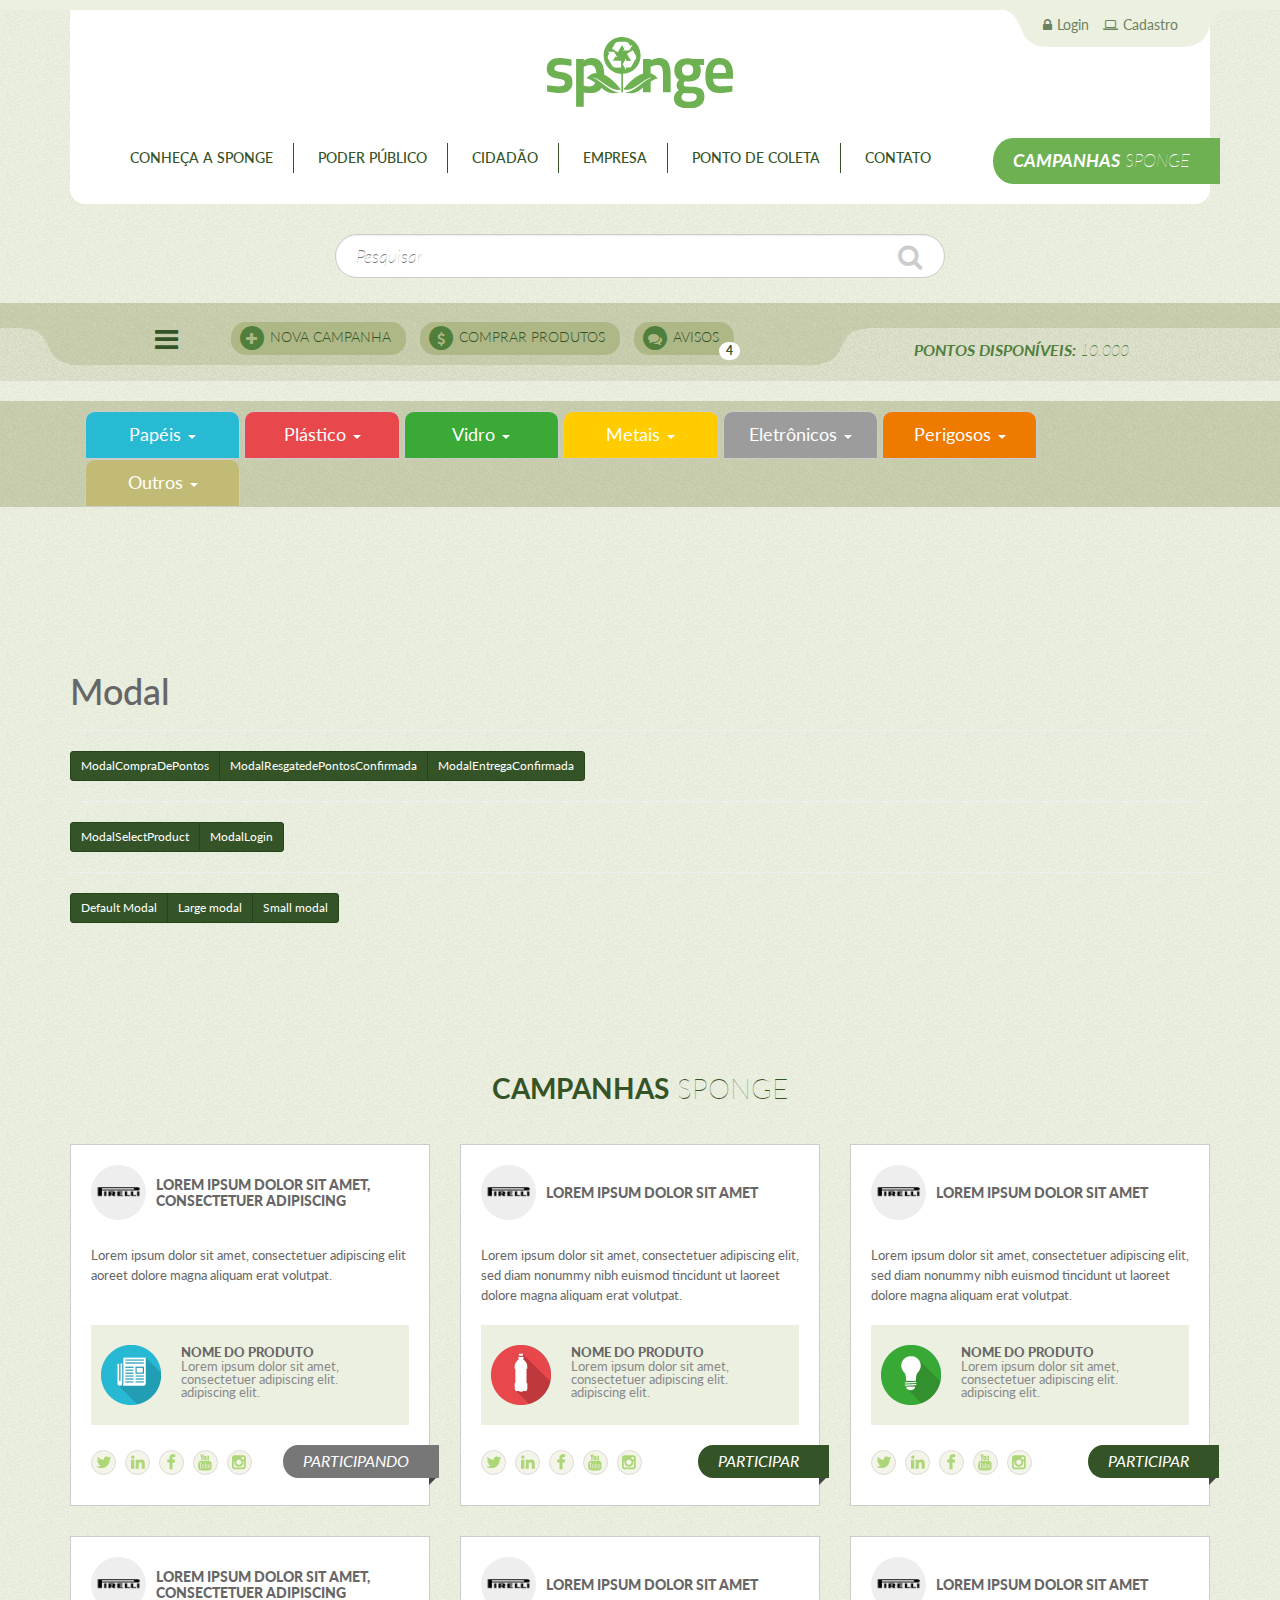
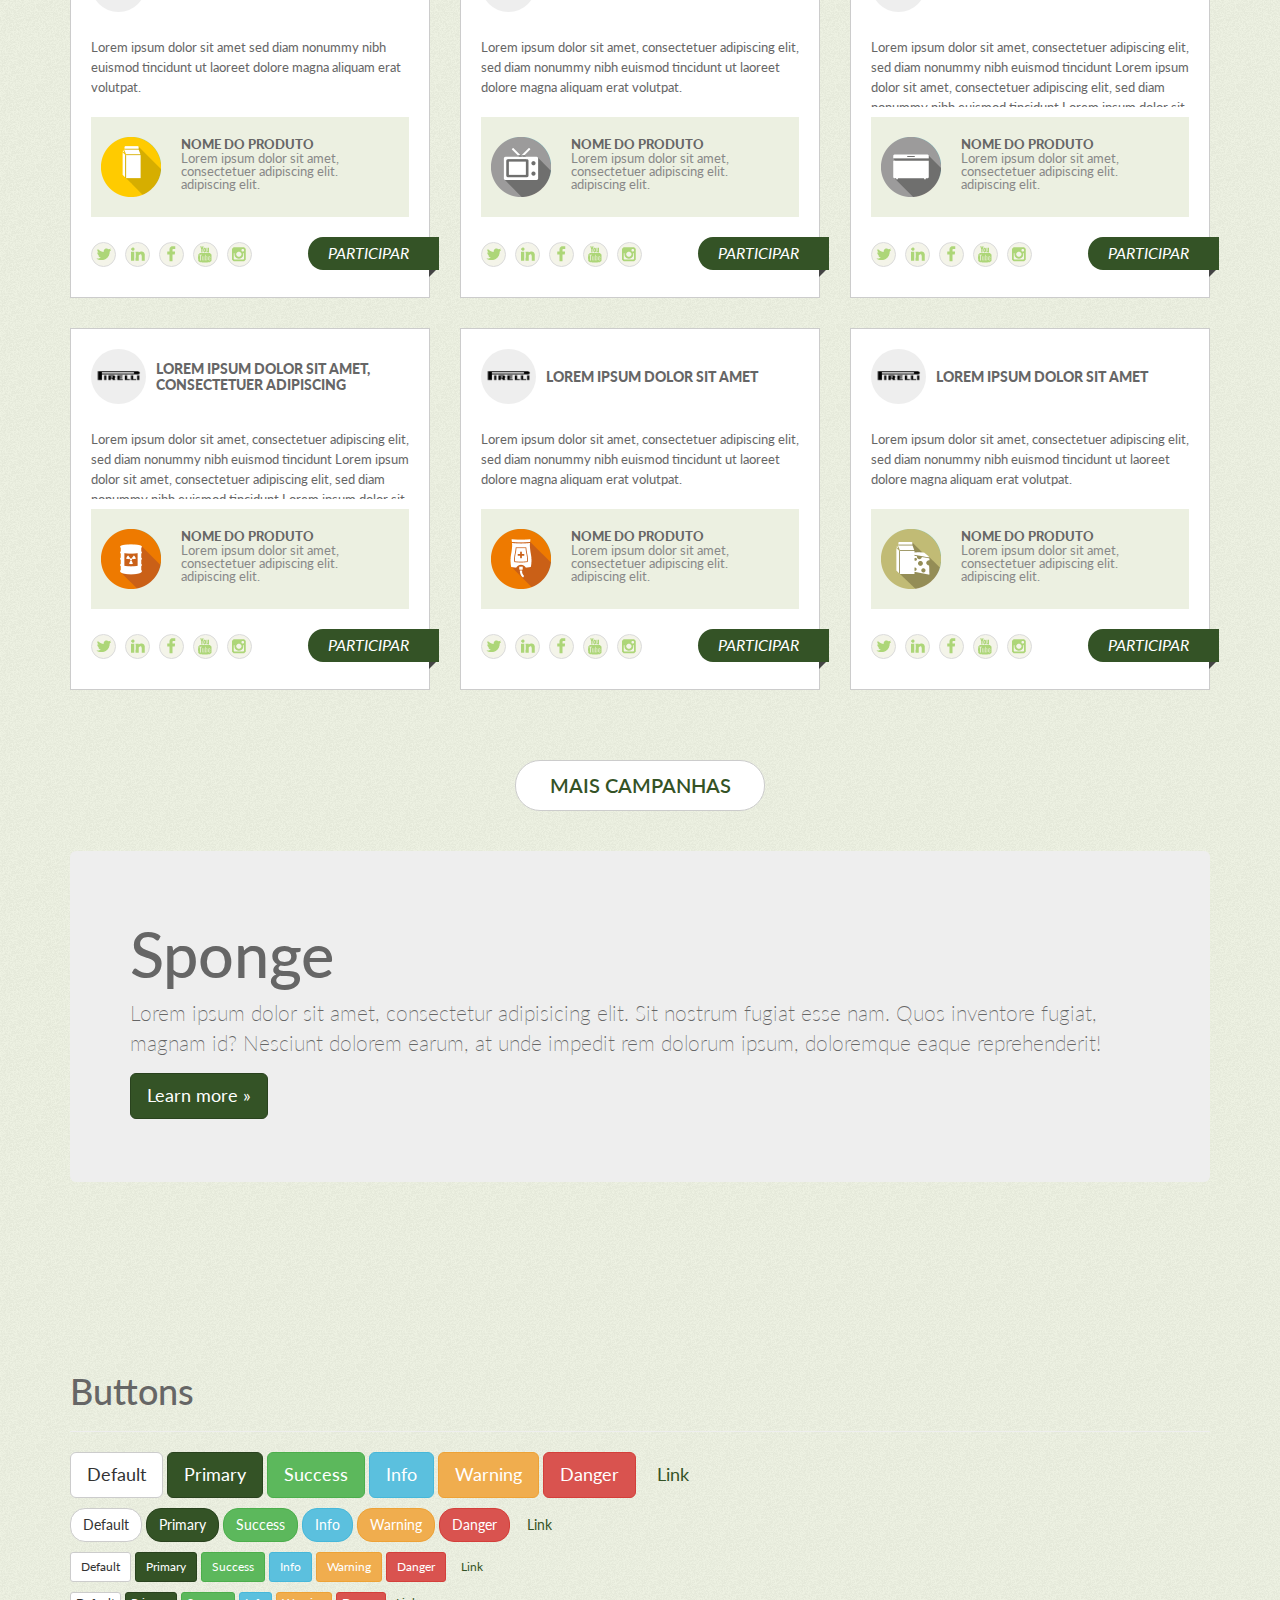
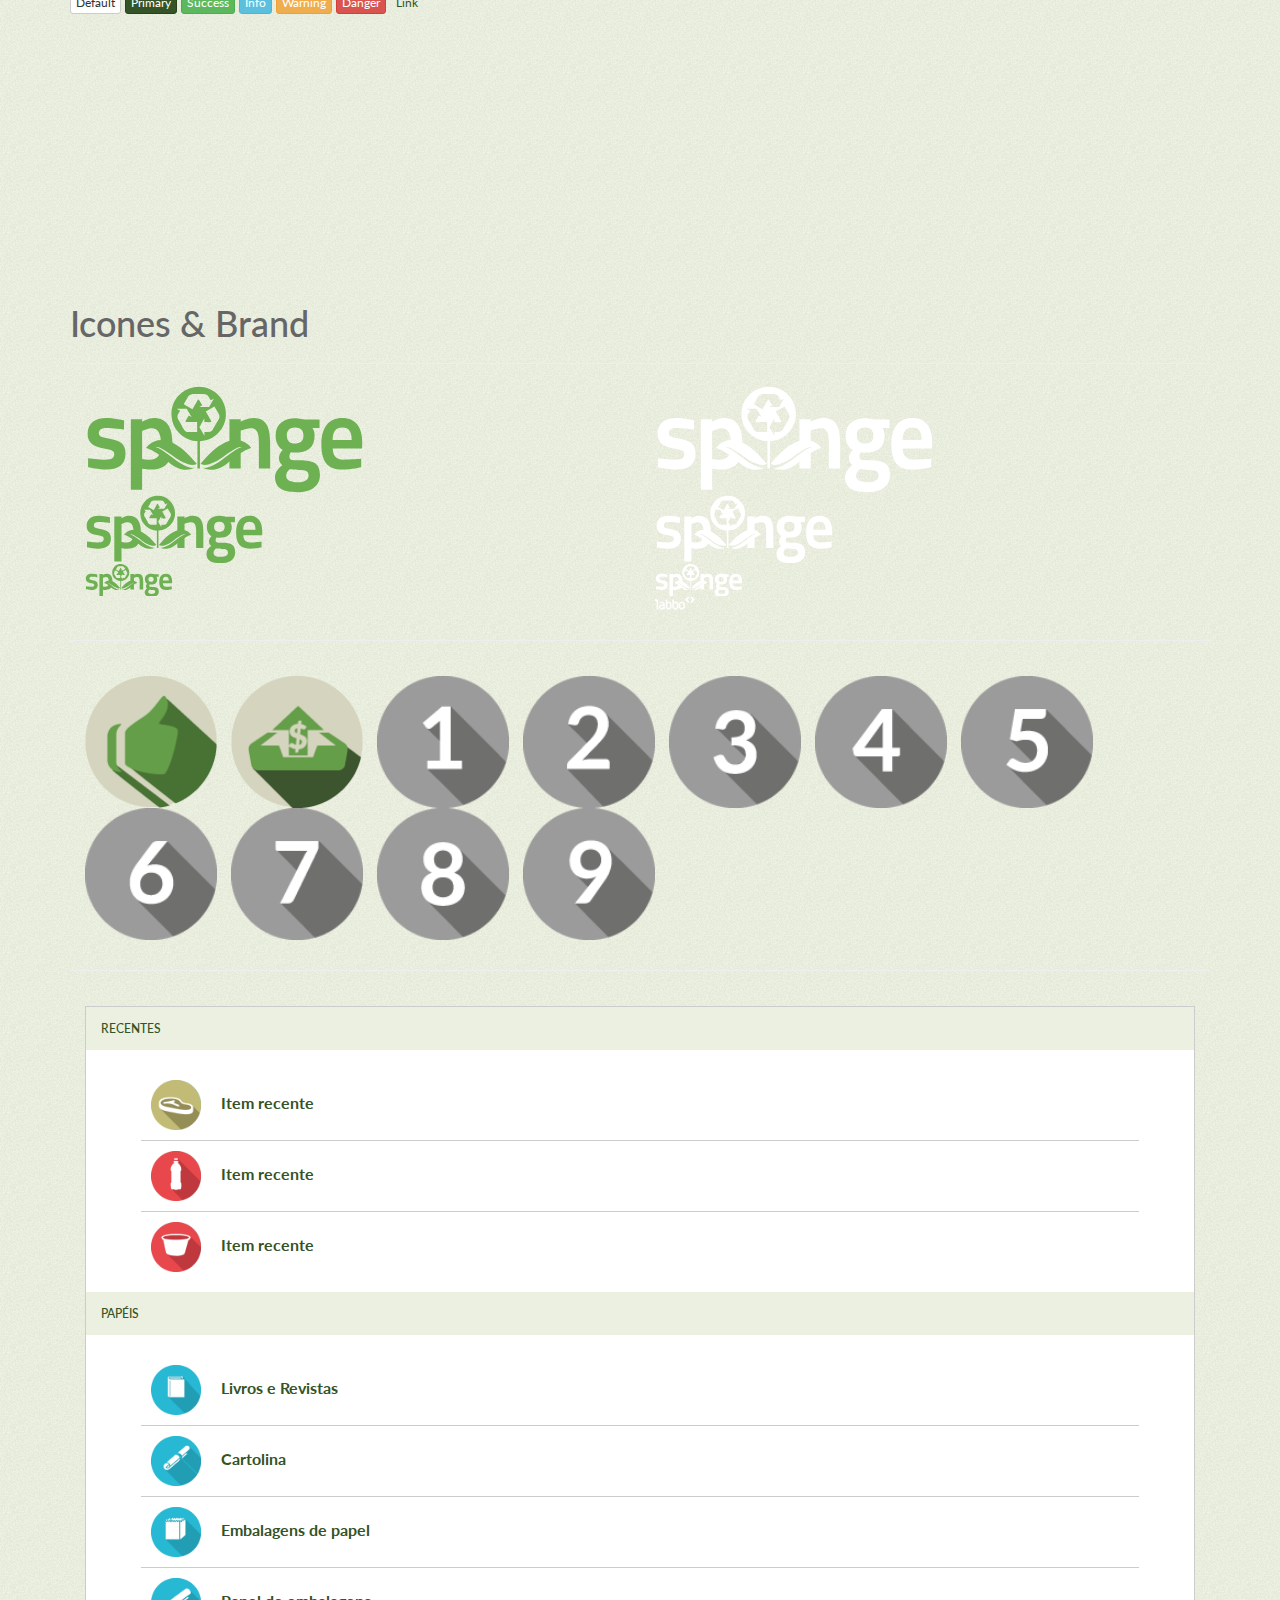
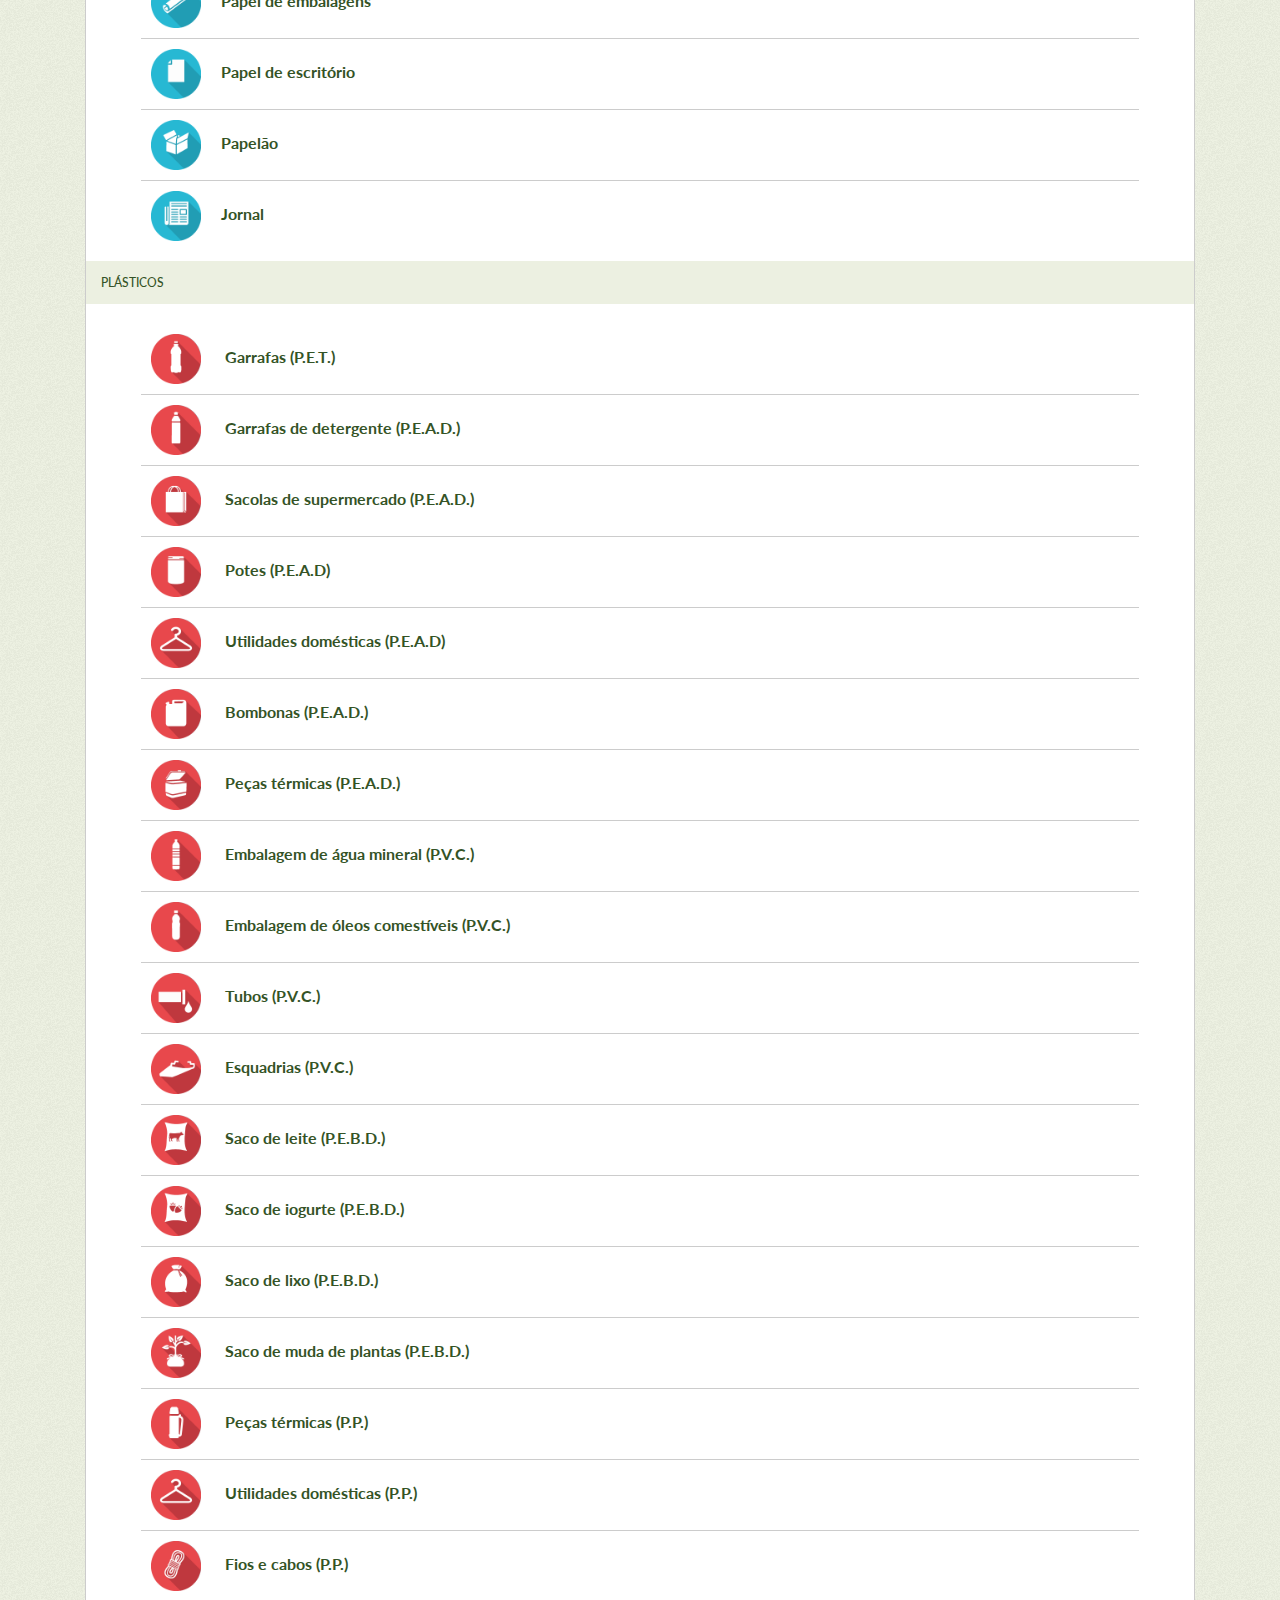
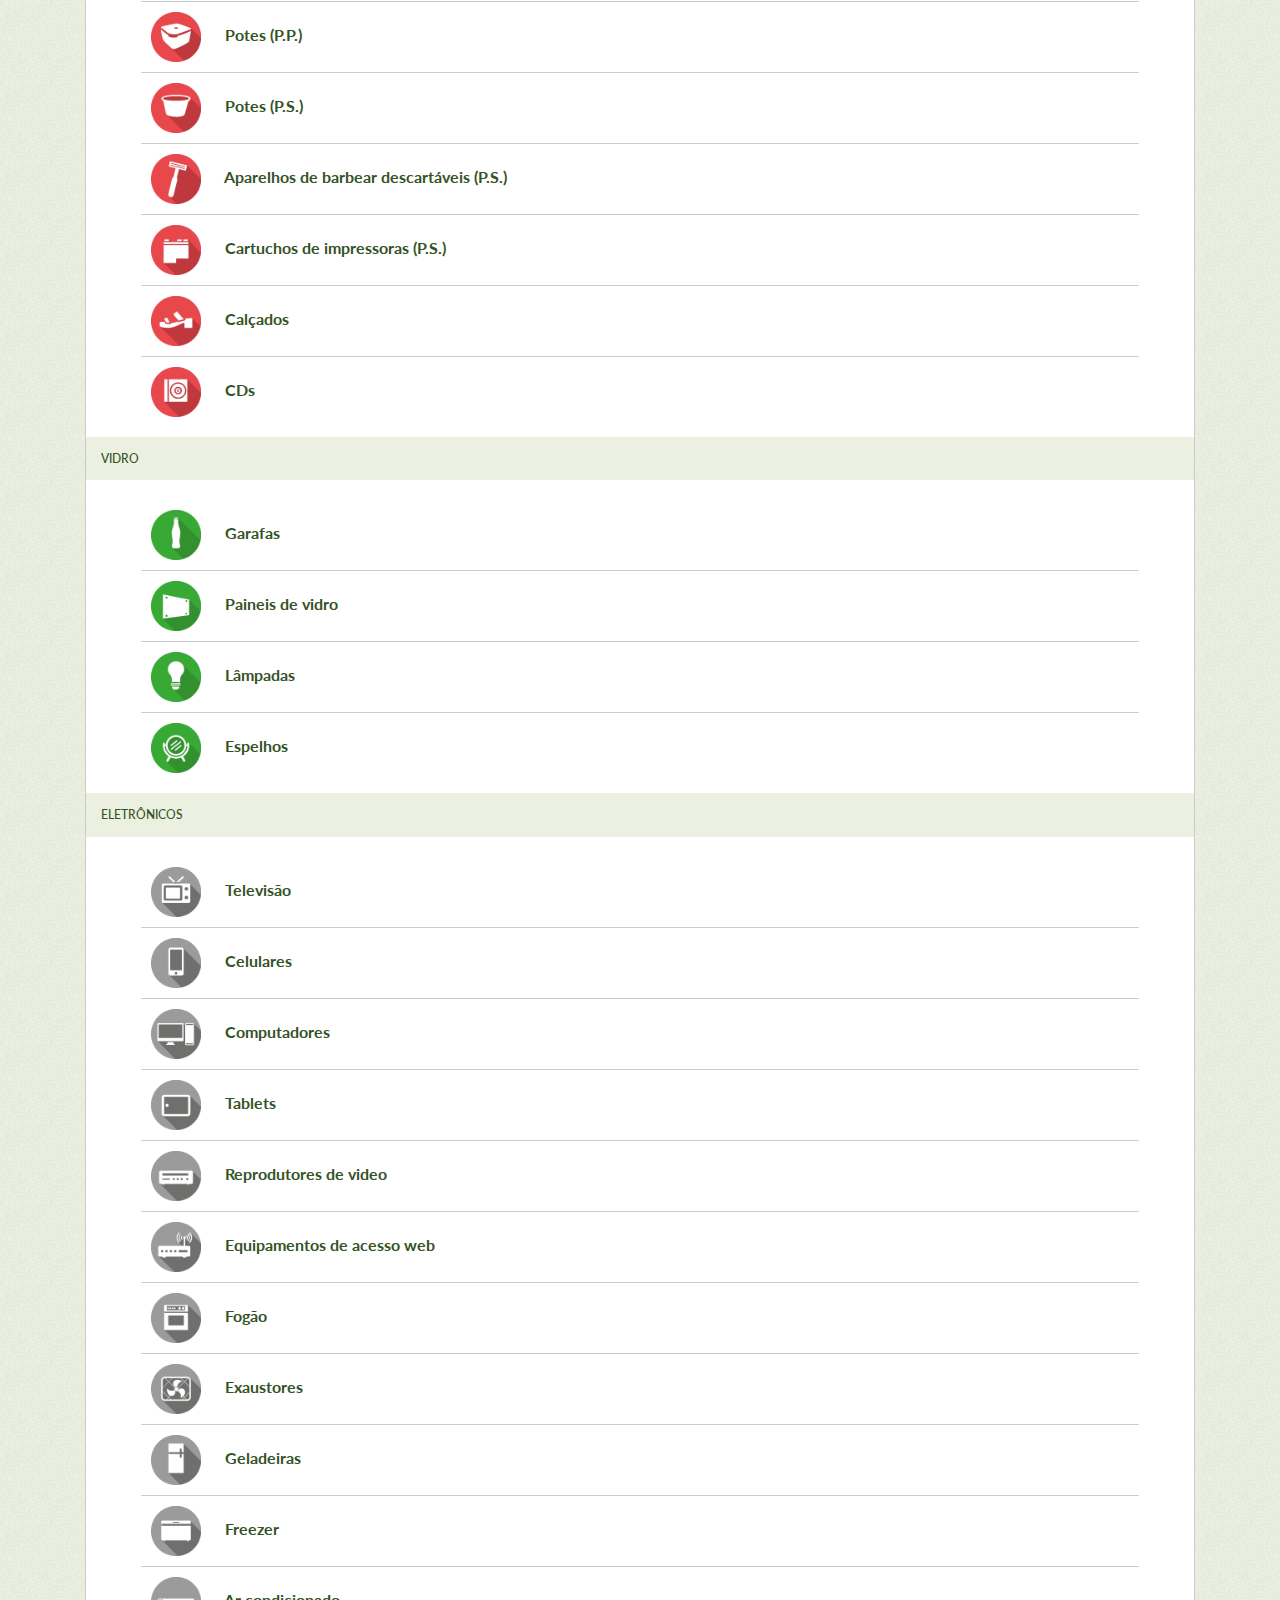
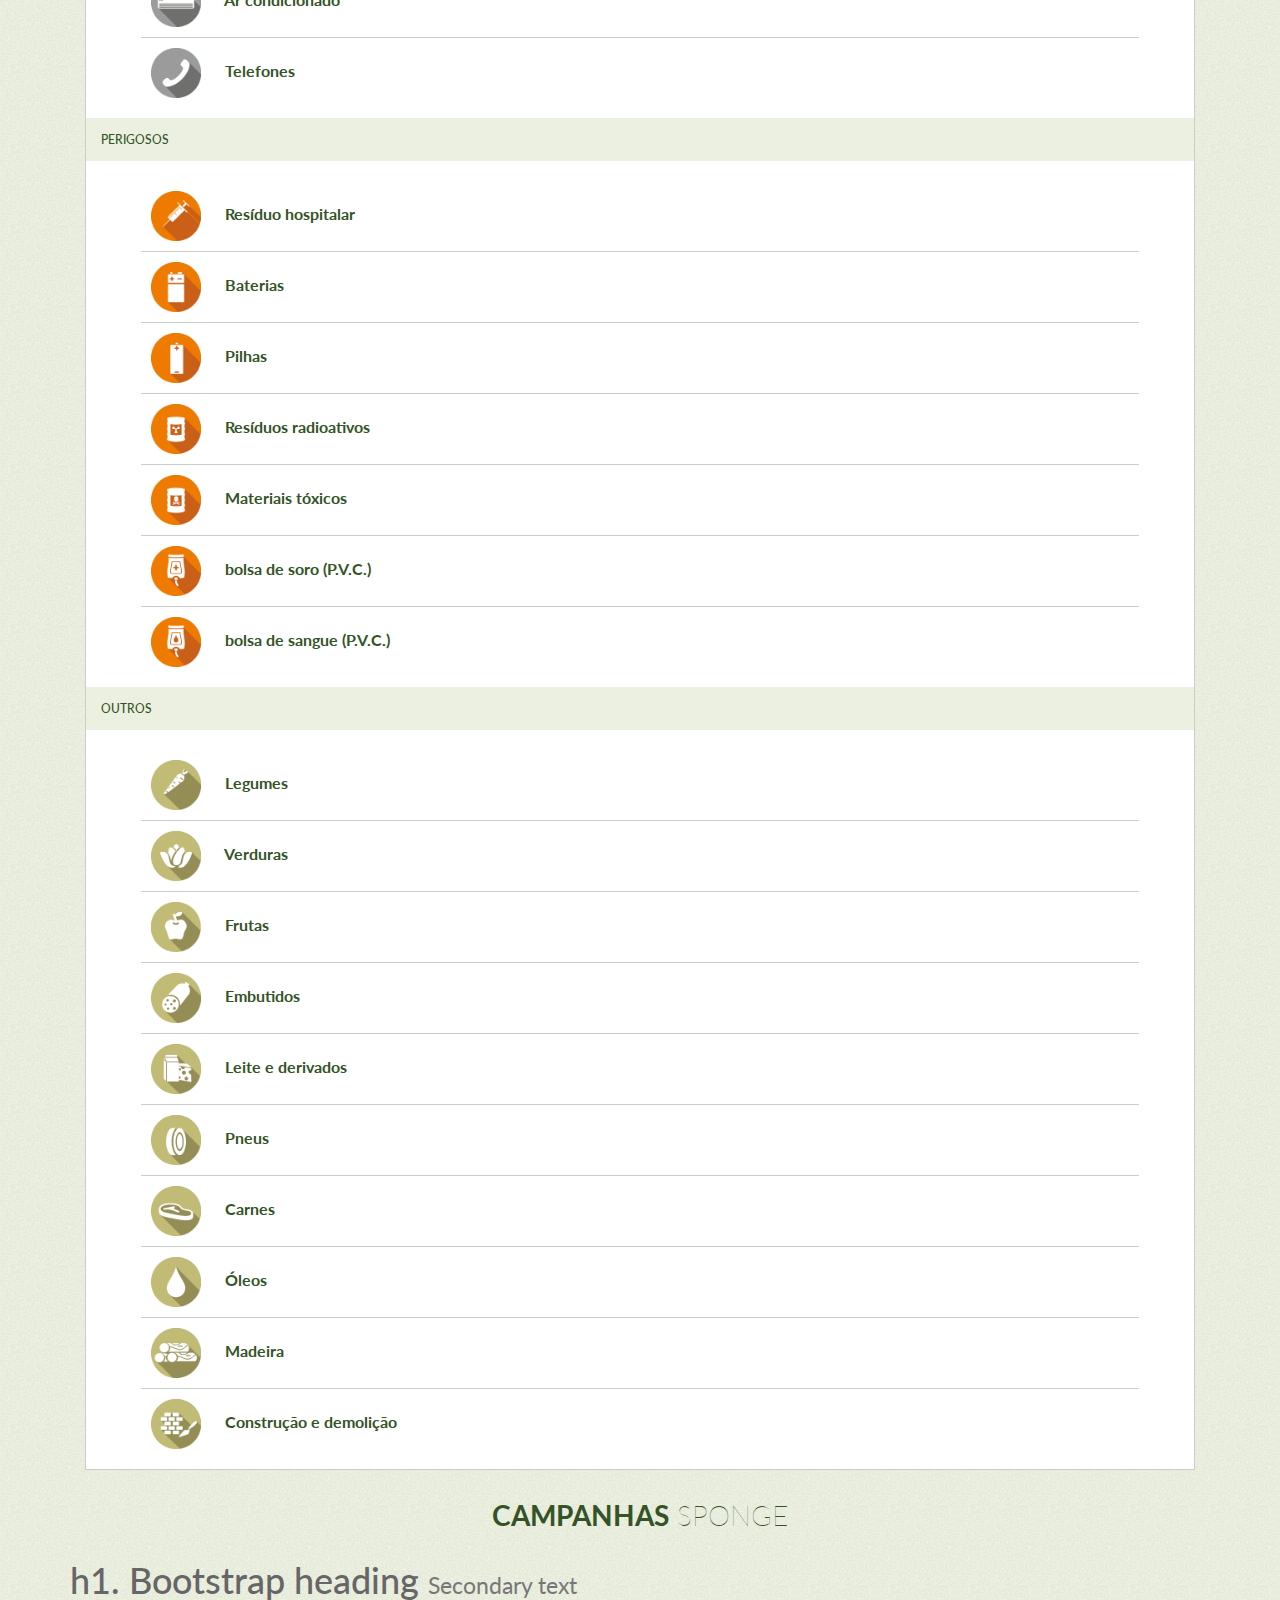
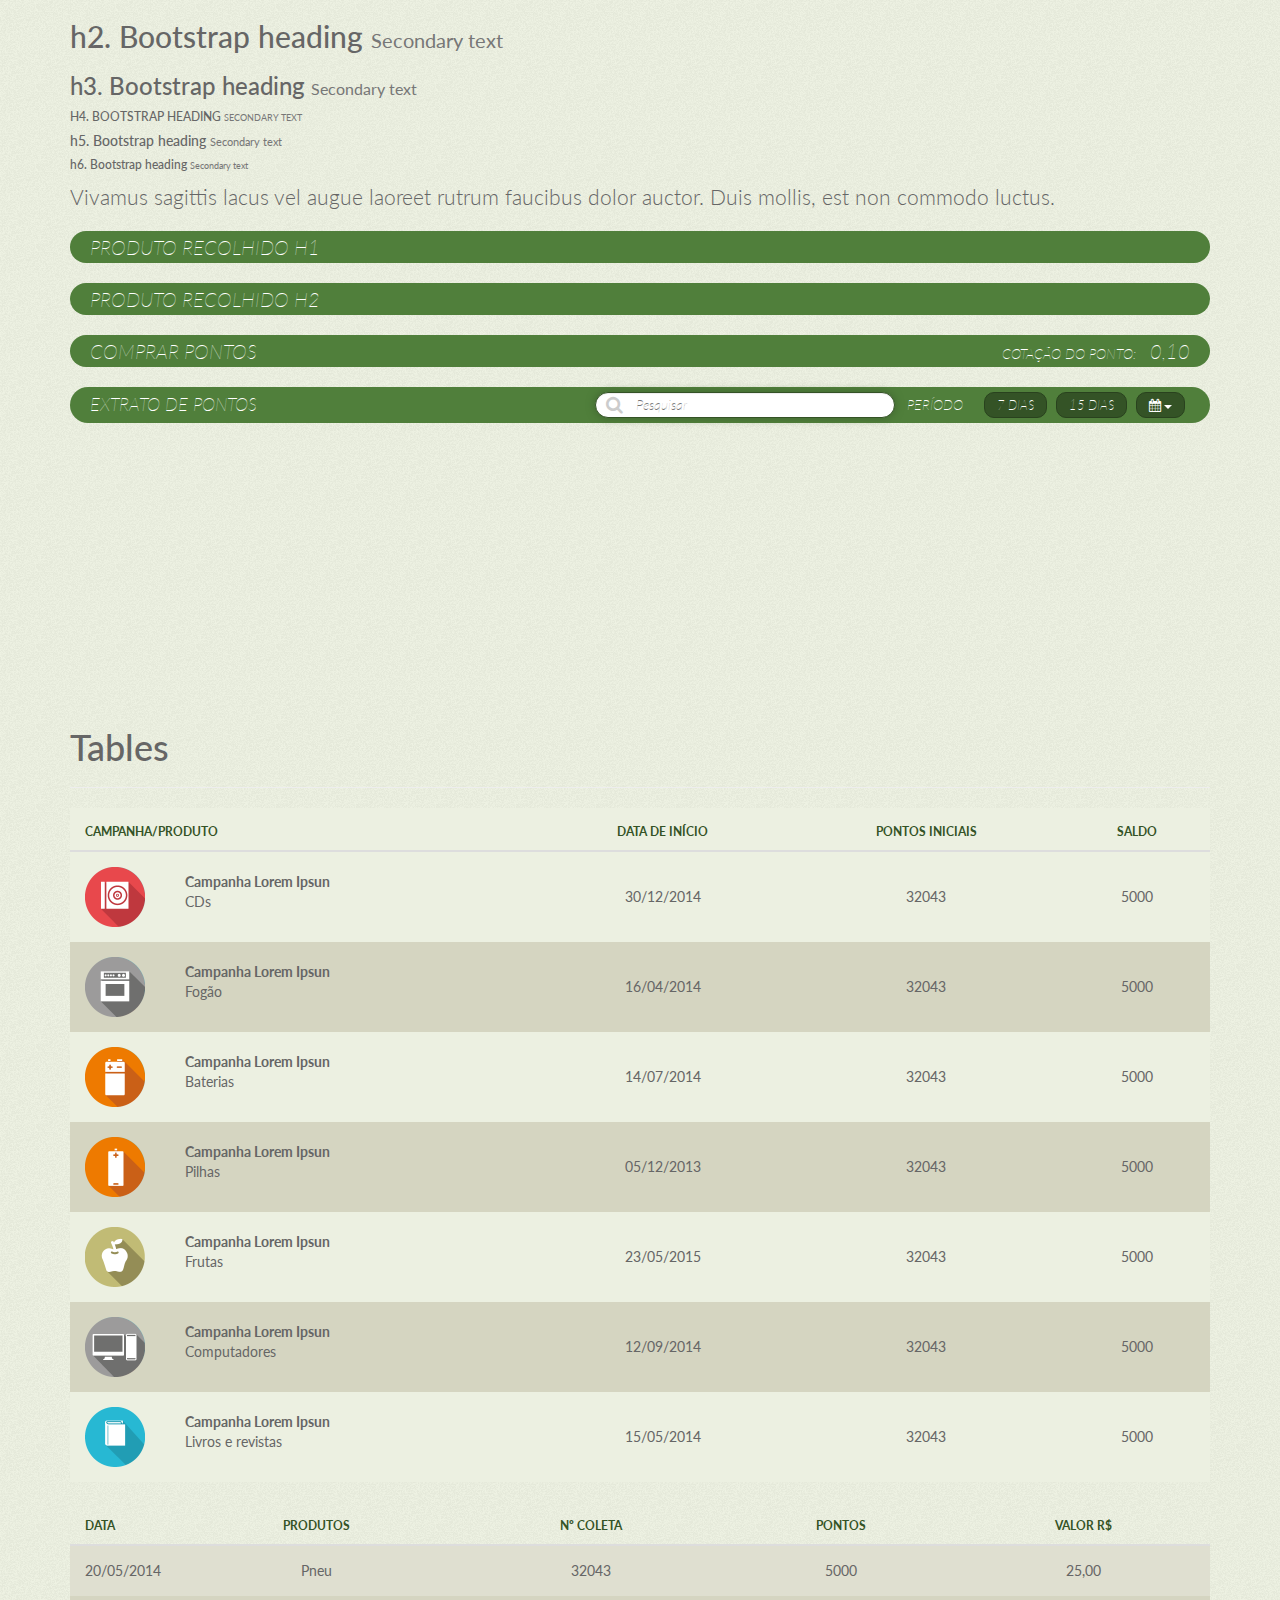
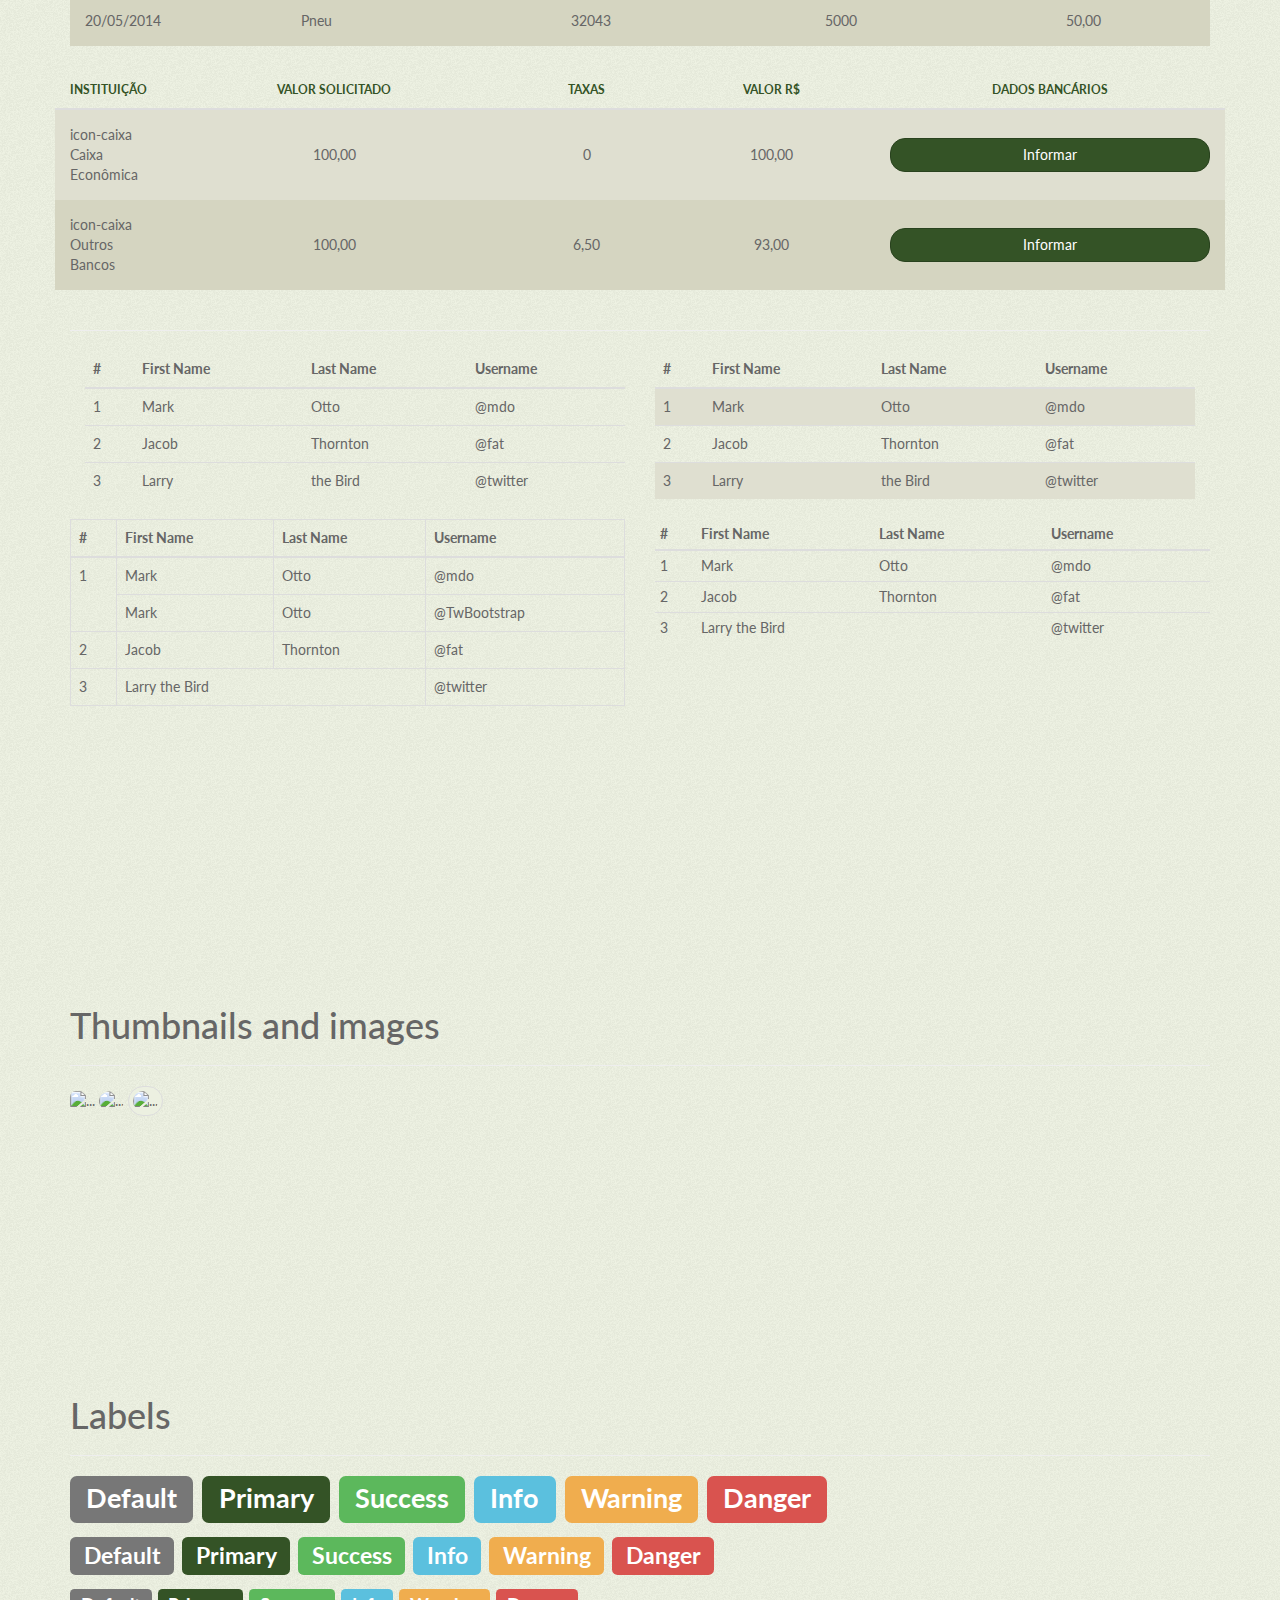
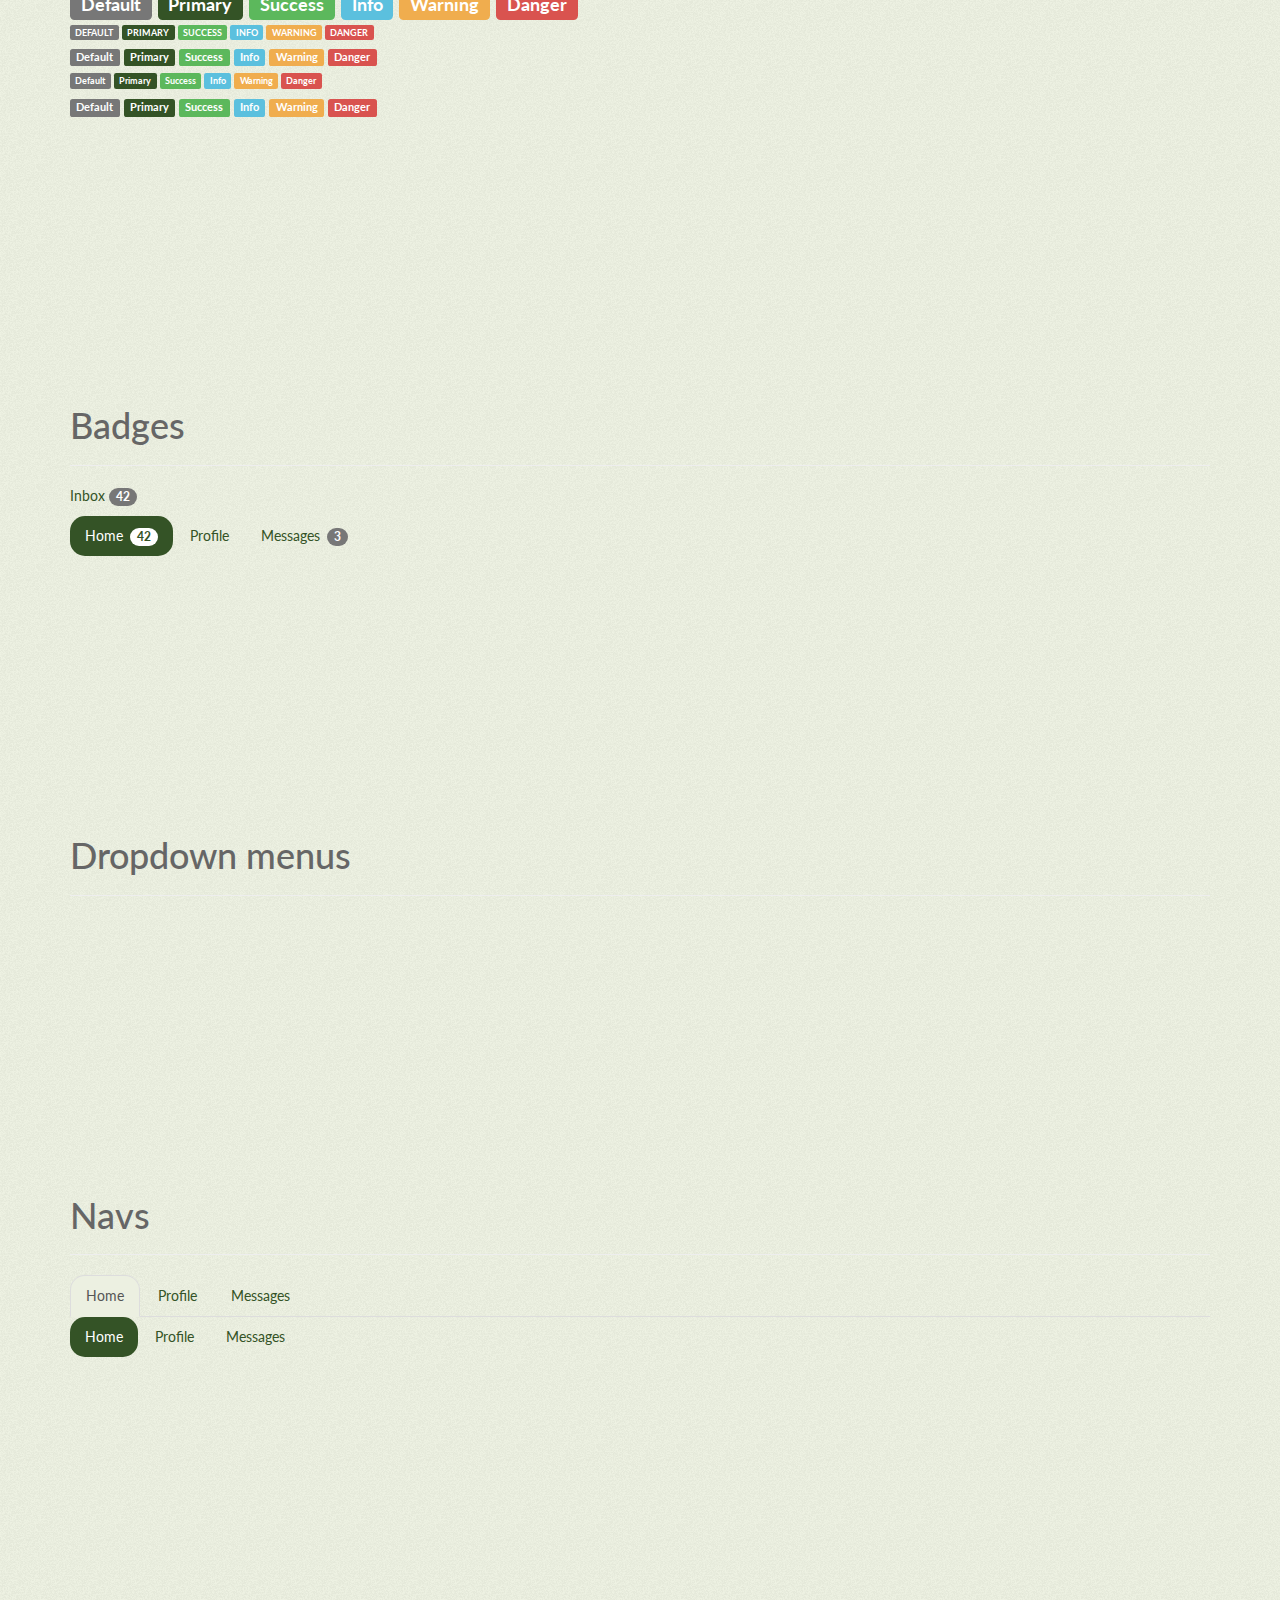
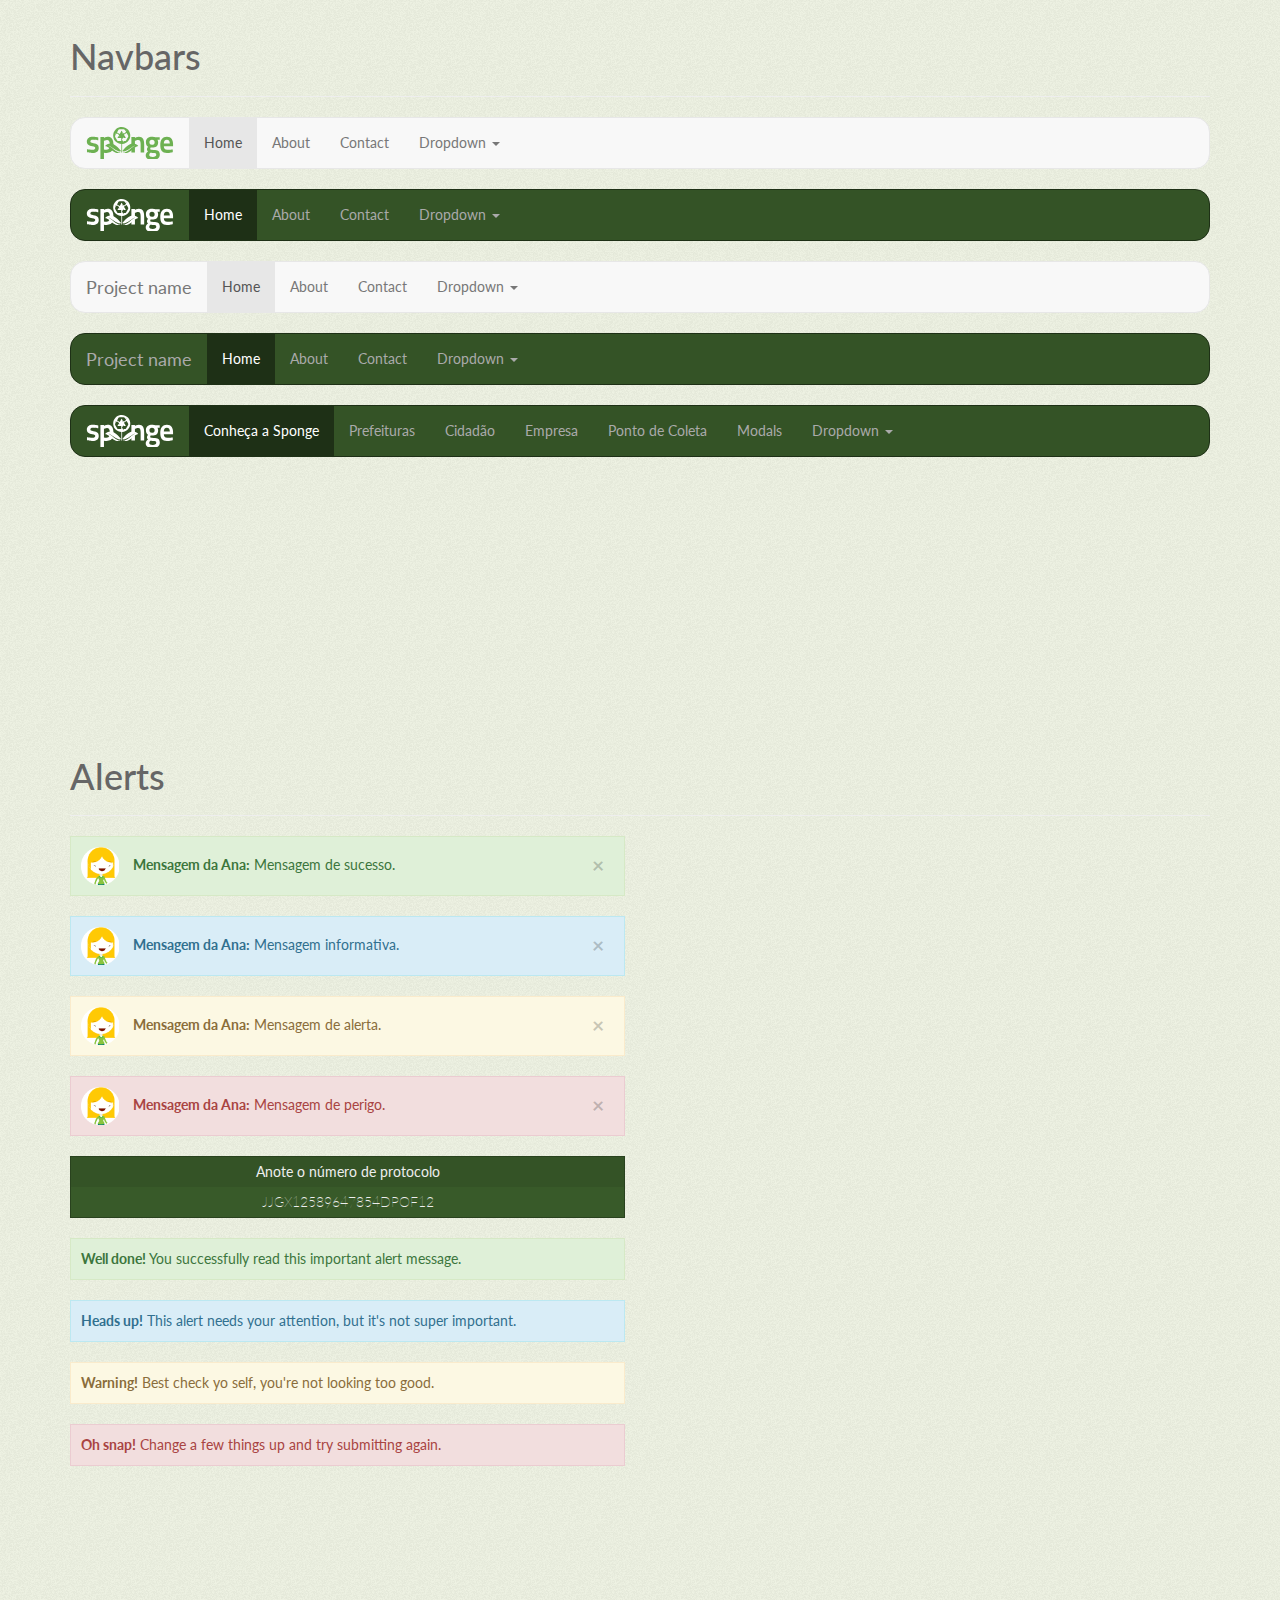
==== commit be88cc24: "Guide style" ====
--- a/guide-style.html
+++ b/guide-style.html
@@ -697,6 +697,633 @@
 
 
     <div class="container" role="main">
+
+
+
+
+
+
+
+
+
+<section class="simple-group" id="section-modals">
+
+
+  <div class="page-header">
+        <h1>Modal</h1>
+      </div>
+
+                      <!-- Tipos de modal-->
+                      <div class="btn-group btn-group-sm">
+                          <button class="btn btn-primary btn-lg" data-toggle="modal" data-target="#ModalCompraDePontos"> ModalCompraDePontos </button>
+                          <button class="btn btn-primary btn-lg" data-toggle="modal" data-target="#ModalResgatedePontosConfirmada"> ModalResgatedePontosConfirmada </button>
+                          <button class="btn btn-primary btn-lg" data-toggle="modal" data-target="#ModalEntregaConfirmada">  ModalEntregaConfirmada </button>
+                      </div>
+
+                    <hr>
+
+                       <div class="btn-group btn-group-sm">
+                          <button class="btn btn-primary btn-lg" data-toggle="modal" data-target="#ModalSelectProduct"> ModalSelectProduct</button>
+                          <button class="btn btn-primary btn-lg" data-toggle="modal" data-target="#ModalLogin">  ModalLogin</button>
+                       </div>
+                       
+                      
+
+                    <hr>
+
+                    <div class="btn-group btn-group-sm">
+                      <!-- Button trigger modal --> <button class="btn btn-primary btn-lg" data-toggle="modal" data-target="#myModal"> Default Modal </button>
+                      <!-- Large modal --> <button class="btn btn-lg btn-primary" data-toggle="modal" data-target=".bs-example-modal-lg">Large modal</button>
+                      <!-- Small modal -->  <button class="btn btn-sm btn-primary " data-toggle="modal" data-target=".bs-example-modal-sm">Small modal</button>
+                      </div>
+
+
+
+
+
+
+
+
+
+                     <!-- Modal compra de pontos -->
+                        <div class="modal modal-default fade ModalCompraDePontos" id="ModalCompraDePontos" data-backdrop="static" data-keyboard="false"  tabindex="-1" role="dialog" aria-labelledby="ModalCompraDePontos" aria-hidden="true">
+                          <div class="modal-dialog text-center modal-dialog-small">
+                            <div class="modal-content">
+                             
+                                         <div class="modal-header">
+                                                <button type="button" class="close" data-dismiss="modal"><span aria-hidden="true"><span class="glyphicon glyphicon-remove"></span></span><span class="sr-only">Close</span></button>
+                                              </div>
+                             
+                                          <div class="modal-body">
+                                                <div class="row">
+                                                    <div class="col-md-12">
+                                                              <h4 class="modal-main-icon" ><span class="icon-large icon icon-sucess"> </span></h4>
+                                                          <div class="modal-message-impact">
+                                                              <h3 class="modal-message-impact-title"> Compra de pontos realizada com sucesso </h3>
+                                                               <p class="modal-message-impact-subtitle"> Seu novo saldo é de  5.000 pontos. <p>
+                                                          </div> <!--//modal-message-impact-->
+                                                          <button type="button" class="btn btn-lg btn-primary btn-block">OK</button>
+                                                    </div> <!---//col-md-12 -->
+                                                </div><!--//row -->
+                                          </div> <!--//modal-body -->
+
+                                        <div class="modal-footer"></div> <!-- //modal-footer -->
+
+                          </div> <!-- //modal-content-->
+                        </div><!-- //modal-dialog-->
+                    </div><!-- //Modal compra de pontos-->
+
+
+
+
+
+
+
+
+                     <!-- Modal entrega confirmada -->
+                        <div class="modal modal-default fade ModalEntregaConfirmada" id="ModalEntregaConfirmada" data-backdrop="static" data-keyboard="false"  tabindex="-1" role="dialog" aria-labelledby="ModalEntregaConfirmada" aria-hidden="true">
+                          <div class="modal-dialog text-center modal-dialog-small">
+                            <div class="modal-content">
+                             
+                                         <div class="modal-header">
+                                                <button type="button" class="close" data-dismiss="modal"><span aria-hidden="true"><span class="glyphicon glyphicon-remove"></span></span><span class="sr-only">Close</span></button>
+                                              </div>
+                             
+                                          <div class="modal-body">
+                                                <div class="row">
+                                                    <div class="col-md-12">
+                                                              <h4 class="modal-main-icon" ><span class="icon-large icon icon-sucess"> </span></h4>
+                                                          <div class="modal-message-impact">
+                                                              <h3 class="modal-message-impact-title"> Entrega confirmada</h3>
+                                                              <p class="modal-message-impact-subtitle"> Seus pontos serão contabilizados<br/> em até 24 horas. <p>
+                                                              <p class="modal-message-impact-subtitle"> Obrigado! <p>
+                                                          </div> <!--//modal-message-impact-->
+                                                          <button type="button" class="btn btn-lg btn-primary btn-block">OK</button>
+                                                    </div> <!---//col-md-12 -->
+                                                </div><!--//row -->
+                                          </div> <!--//modal-body -->
+
+                                        <div class="modal-footer"></div> <!-- //modal-footer -->
+
+                          </div> <!-- //modal-content-->
+                        </div><!-- //modal-dialog-->
+                    </div><!-- //Modal entrega confirmada-->
+
+
+
+
+
+
+
+
+                     <!-- Modal Resgate de pontos confirmada -->
+                        <div class="modal modal-default fade ModalResgatedePontosConfirmada" id="ModalResgatedePontosConfirmada" data-backdrop="static" data-keyboard="false"  tabindex="-1" role="dialog" aria-labelledby="ModalResgatedePontosConfirmada" aria-hidden="true">
+                          <div class="modal-dialog text-center modal-dialog-small">
+                            <div class="modal-content">
+                             
+                                         <div class="modal-header">
+                                                <button type="button" class="close" data-dismiss="modal"><span aria-hidden="true"><span class="glyphicon glyphicon-remove"></span></span><span class="sr-only">Close</span></button>
+                                              </div>
+                             
+                                          <div class="modal-body">
+                                                <div class="row">
+                                                    <div class="col-md-12">
+                                                              <h4 class="modal-main-icon" ><span class="icon-large icon icon-rescue"> </span></h4>
+                                                          <div class="modal-message-impact">
+                                                              <h3 class="modal-message-impact-title"> <strong>Parabéns!</strong> Resgate realizado com sucesso</h3>
+                                                              <p class="modal-message-impact-subtitle"> Valor resgatado: <strong>R$ 75,00</strong> <p>
+                                                                <div class="alert  alert-ticket ">
+                                                                      <span class="protocol-title">Anote o número de protocolo</span>
+                                                                      <span class="protocol-number">JJGX12589647854DPOF12</span>
+                                                                </div> <!-- //alert -->
+                                                                    
+                                                           </div> <!--//modal-message-impact-->
+                                                     </div> <!---//col-md-12 -->
+                                                </div><!--//row -->
+                                          </div> <!--//modal-body -->
+
+                                        <div class="modal-footer"></div> <!-- //modal-footer -->
+
+                          </div> <!-- //modal-content-->
+                        </div><!-- //modal-dialog-->
+                    </div><!-- //Modal Resgate de pontos confirmada-->
+
+
+
+
+
+
+
+
+
+                <!-- Modal Login -->
+                    <div class="modal modal-default  fade ModalLogin" data-focus-on="input:first"  id="ModalLogin" data-backdrop="static" data-keyboard="false"  tabindex="-1" role="dialog" aria-labelledby="ModalLogin" aria-hidden="true">
+                       <div class="modal-dialog">
+                        <div class="modal-content">
+                          <div class="modal-header">
+                            <button type="button" class="close" data-dismiss="modal"><span aria-hidden="true"><span class="glyphicon glyphicon-remove"></span></span><span class="sr-only">Close</span></button>
+                            <h4 class="modal-title brand-modal-box" id="myModalLabel"><span class="brand-modal brand-secundary brand-medium"> </span></h4>
+                          </div>
+                          <div class="modal-body">
+
+
+
+                                                <div id="carousel-access-component" class="carousel slide" data-ride="carousel" data-interval="false">
+                                                   
+
+                                                  <!-- Wrapper for slides -->
+                                                  <div class="carousel-inner">
+                                                    
+                                                    <div class="item active">
+                                                        <form class="form-horizontal" role="form">
+                                                              <div class="form-group">
+                                                                <div class="col-sm-12">
+                                                                   <input type="email" class="form-control input-lg" id="inputEmailModalLogin" placeholder="Email">
+                                                                </div>
+                                                              </div>
+                                                              <div class="form-group">
+                                                                <div class="col-sm-12">
+                                                                   <input type="password" class="form-control input-lg" id="inputSenhaModalLogin" placeholder="Senha">
+                                                                </div>
+                                                              </div>
+
+                                                              <div class="form-group">
+                                                                 <div class="col-sm-12">
+                                                                     <button type="button" class="btn btn-lg btn-default btn-block">Participar</button>
+                                                                  </div>
+                                                              </div>
+
+                                                                  <div class="form-group inverse">
+                                                                          <div class="col-md-6 text-center">
+                                                                             <div class="checkbox">
+                                                                                <label for="checkbox-lembrar-senha">
+                                                                                  <input type="checkbox" id="checkbox-lembrar-senha">  Lembrar senha
+                                                                                </label>
+                                                                              </div>
+                                                                          </div>
+
+                                                                          <div class="form-group">
+                                                                            <div class="col-md-6 text-center">
+                                                                              <a class="btn btn-link" href="#" data-target="#carousel-access-component" data-slide-to="1" >Esqueci minha senha</a>
+                                                                            </div>
+                                                                          </div>
+                                                                
+                                                                   </div> <!-- //form-group inverse -->
+
+                                                             
+
+                                                              <div class="modal-footer">
+                                                                  <div class="form-group">
+                                                                          <button type="button" class="btn btn-lg btn-primary btn-block"  data-toggle="modal" data-target=".modal-register">Não tenho conta ainda. Quero me cadastrar.</button>
+                                                                   </div>
+                                                                </div> <!-- //modal-footer -->
+                                                            </form>
+                                                    </div><!-- //item 1 -->
+
+                                                 
+
+
+                                                    <div class="item">
+                                                 <div  class=" well well-lg alert-info" role="alert">
+                                                         <strong> Bold </strong> Criar um texto que avisa o usuário sobre a recuperação de email.
+                                                      </div> <!-- //alert -->
+
+                                                      <div class="alert alert-warning fade in" role="alert">
+                                                        <button type="button" class="close" data-dismiss="alert"><span aria-hidden="true">×</span><span class="sr-only">Close</span></button>
+                                                        <strong>Olá! </strong> Criar um texto que avisa o usuário sobre a recuperação de email.
+                                                      </div> <!-- //alert -->
+
+                                                               <form class="form-horizontal" role="form">
+                                                  
+                                                                      <div class="form-group">
+                                                                        <div class="col-sm-12">
+                                                                           <input type="email" class="form-control input-lg" id="inputEmailModalLogin" placeholder="Email">
+                                                                        </div>
+                                                                      </div>
+                                                                       
+                                                                      <div class="form-group">
+                                                                         <div class="col-sm-12">
+                                                                             <button type="button" class="btn btn-lg btn-default btn-block">Recuperar senha</button>
+                                                                          </div>
+                                                                      </div>
+
+
+                                                                      <div class="modal-footer">
+                                                                          <div class="form-group">
+                                                                                 <button type="button" class="btn btn-lg btn-primary btn-block" data-target="#carousel-access-component" data-slide-to="0" >Voltar</button>
+                                                                           </div>
+                                                                        </div> <!-- //modal-footer -->
+                                                              </form>
+
+
+
+                                                      </div><!-- //item 2 -->
+
+                                                   </div> <!-- //carousel-inner -->
+                                                </div> <!-- //carousel-form-access -->
+ 
+
+                        </div> <!--//modal-body -->
+                      </div> <!-- //modal-content-->
+                    </div><!-- //modal-dialog-->
+
+                </div><!-- //modal-login-->
+
+
+
+
+
+                  <!-- Modal register -->
+                    <div class="modal modal-default fade ModalRegister" data-focus-on="input:first"  id="ModalRegister" data-backdrop="static" data-keyboard="false"  tabindex="-1" role="dialog" aria-labelledby="ModalRegister" aria-hidden="true">
+                      <div class="modal-dialog">
+                        <div class="modal-content">
+                          
+                          <div class="modal-header">
+                            <button type="button" class="close" data-dismiss="modal"><span aria-hidden="true"><span class="glyphicon glyphicon-remove"></span></span><span class="sr-only">Close</span></button>
+                            <h4 class="modal-title brand-modal-box"><span class="brand-modal brand-secundary brand-medium"> </span></h4>
+                          </div> <!-- // modal-header-->
+                         
+                          <div class="modal-body">
+                              <div class="row">
+                                  <div class="col-sm-4"> <span class="icon icon-cidadao"> </span>          <p>Quero Entregar Resíduos</p> </div>
+                                  <div class="col-sm-4"> <span class="icon icon-ponto-de-coleta"> </span>  <p>Quero Receber Resíduos</p></div>
+                                  <div class="col-sm-4"> <span class="icon icon-incentivador"> </span>     <p>Quero criar campanha de recolhimento</p></div>
+                                      
+                                      <div class="col-sm-12  text-center"><p>Você pode escolher mais de uma opção</p></div>
+                              </div><!--//row -->
+                        </div> <!--//modal-body -->
+
+                         <div class="modal-footer">
+                          <div class="form-group">
+                                  <button type="button" class="btn btn-lg btn-primary btn-block ">Cadastrar</button>
+                           </div>
+                        </div> <!-- //modal-footer -->
+
+                      </div> <!-- //modal-content-->
+                    </div><!-- //modal-dialog-->
+                </div><!-- //modal-register-->
+
+
+
+
+
+
+
+ <!-- Modal Escolha o produto -->
+    <div class="modal modal-default fade ModalSelectProduct" data-focus-on="input:first"  id="ModalSelectProduct" data-backdrop="static" data-keyboard="false"  tabindex="-1" role="dialog" aria-labelledby="myModalLabel" aria-hidden="true">
+      <div class="modal-dialog">
+        <div class="modal-content">
+          
+          <div class="modal-header">
+            <button type="button" class="close" data-dismiss="modal"><span aria-hidden="true"><span class="glyphicon glyphicon-remove"></span></span><span class="sr-only">Close</span></button>
+            </div> <!-- // modal-header-->
+         
+          <div class="modal-body">
+              <div class="row">
+                  
+                  <div class="col-md-12">
+
+                    <div class="lista-produto-component lista-produto-component-overflow">
+                        <h4 class="title-lista-produtos"> Recentes </h4>
+                        <ul class="lista-produtos">
+                          <li class="item-lista-produtos"><a href="#"><span class="icon icon-livros-e-revistas"></span>Papel de Escritório</a></li>
+                          <li class="item-lista-produtos"><a href="#"><span class="icon icon-livros-e-revistas"></span>Papel de Escritório</a></li>
+                          <li class="item-lista-produtos"><a href="#"><span class="icon icon-livros-e-revistas"></span>Papel de Escritório</a></li>
+                        </ul>
+
+                        <h4 class="title-lista-produtos"> Papéis </h4>
+                        <ul class="lista-produtos">
+                          <li class="item-lista-produtos"><a href="#"><span class="icon icon-livros-e-revistas"></span>Livros e Revistas</a></li>
+                          <li class="item-lista-produtos"><a href="#"><span class="icon icon-cartolina"></span>Cartolina</a></li>
+                          <li class="item-lista-produtos"><a href="#"><span class="icon icon-embalagens-de-papel"></span>Embalagens de papel</a></li>
+                          <li class="item-lista-produtos"><a href="#"><span class="icon icon-papel-de-embalagem"></span>Papel de embalagens</a></li>
+                          <li class="item-lista-produtos"><a href="#"><span class="icon icon-papel-de-escritorio"></span>Papel de escritório</a></li>
+                          <li class="item-lista-produtos"><a href="#"><span class="icon icon-papelao"></span>Papelão</a></li>
+                          <li class="item-lista-produtos"><a href="#"><span class="icon icon-jornal"></span>Jornal</a></li>
+                        </ul>
+
+                        <h4 class="title-lista-produtos"> Plásticos </h4>
+                        <ul class="lista-produtos">
+                              <li class="item-lista-produtos"><a href="#"> <span class="icon-medium icon icon-garrafas-pet"> </span> Garrafas (P.E.T.)</a></li>
+                              <li class="item-lista-produtos"><a href="#"> <span class="icon-medium icon icon-garrafas-de-detergente-pead"> </span> Garrafas de detergente (P.E.A.D.)</a></li>
+                              <li class="item-lista-produtos"><a href="#"> <span class="icon-medium icon icon-sacolas-de-supermercado-pead"> </span> Sacolas de supermercado (P.E.A.D.)</a></li>
+                              <li class="item-lista-produtos"><a href="#"> <span class="icon-medium icon icon-potes-pead"> </span> Potes (P.E.A.D)</a></li>
+                              <li class="item-lista-produtos"><a href="#"> <span class="icon-medium icon icon-utilidades-domesticas-pp"> </span> Utilidades domésticas  (P.E.A.D)</a></li>
+                              <li class="item-lista-produtos"><a href="#"> <span class="icon-medium icon icon-bombonas-pead"> </span> Bombonas (P.E.A.D.)</a></li>
+                              <li class="item-lista-produtos"><a href="#"> <span class="icon-medium icon icon-pecas-termicas-pead"> </span> Peças térmicas  (P.E.A.D.)</a></li>
+                              <li class="item-lista-produtos"><a href="#"> <span class="icon-medium icon icon-embalagem-de-agua-mineral-pvc"> </span> Embalagem de água mineral (P.V.C.)</a></li>
+                              <li class="item-lista-produtos"><a href="#"> <span class="icon-medium icon icon-embalagem-de-oleos-comestiveis-pvc"> </span> Embalagem de óleos comestíveis (P.V.C.) </a></li>
+                              <li class="item-lista-produtos"><a href="#"> <span class="icon-medium icon icon-tubos-pvc"> </span> Tubos (P.V.C.) </a></li>
+                              <li class="item-lista-produtos"><a href="#"> <span class="icon-medium icon icon-esquadrias-pvc"> </span> Esquadrias (P.V.C.) </a></li>
+                              <li class="item-lista-produtos"><a href="#"> <span class="icon-medium icon icon-saco-de-leite-pebd"> </span> Saco de leite (P.E.B.D.) </a></li>
+                              <li class="item-lista-produtos"><a href="#"> <span class="icon-medium icon icon-saco-de-iogurte-pebd"> </span> Saco de iogurte (P.E.B.D.) </a></li>
+                              <li class="item-lista-produtos"><a href="#"> <span class="icon-medium icon icon-saco-de-lixo-pebd"> </span> Saco de lixo (P.E.B.D.) </a></li>
+                              <li class="item-lista-produtos"><a href="#"> <span class="icon-medium icon icon-saco-de-muda-de-plantas-pebd"> </span> Saco de muda de plantas (P.E.B.D.) </a></li>
+                              <li class="item-lista-produtos"><a href="#"> <span class="icon-medium icon icon-pecas-termicas-pp"> </span> Peças térmicas (P.P.) </a></li>
+                              <li class="item-lista-produtos"><a href="#"> <span class="icon-medium icon icon-utilidades-domesticas-pp"> </span> Utilidades domésticas (P.P.) </a></li>
+                              <li class="item-lista-produtos"><a href="#"> <span class="icon-medium icon icon-fios-e-cabos-pp"> </span> Fios e cabos (P.P.) </a></li>
+                              <li class="item-lista-produtos"><a href="#"> <span class="icon-medium icon icon-potes-pp"> </span> Potes (P.P.) </a></li>
+                              <li class="item-lista-produtos"><a href="#"> <span class="icon-medium icon icon-potes-ps"> </span> Potes  (P.S.) </a></li>
+                              <li class="item-lista-produtos"><a href="#"> <span class="icon-medium icon icon-aparelhos-de-barbear-descartaveis-ps"> </span> Aparelhos de barbear  descartáveis (P.S.) </a></li>
+                              <li class="item-lista-produtos"><a href="#"> <span class="icon-medium icon icon-cartuchos-de-impressoras-ps"> </span> Cartuchos de impressoras (P.S.) </a></li>
+                              <li class="item-lista-produtos"><a href="#"> <span class="icon-medium icon icon-calcados"> </span> Calçados  </a></li>
+                              <li class="item-lista-produtos"><a href="#"> <span class="icon-medium icon icon-cds"> </span> CDs </a></li>
+                        </ul>
+
+
+                        <h4 class="title-lista-produtos"> Vidro </h4>
+                        <ul class="lista-produtos">
+                            <li class="item-lista-produtos"><a href="#"> <span class="icon-medium icon icon-garafas"> </span>   Garafas</a></li>
+                            <li class="item-lista-produtos"><a href="#"> <span class="icon-medium icon icon-paineis-de-vidro"> </span> Paineis de vidro</a></li>
+                            <li class="item-lista-produtos"><a href="#"> <span class="icon-medium icon icon-lampadas"> </span> Lâmpadas</a></li>
+                            <li class="item-lista-produtos"><a href="#"> <span class="icon-medium icon icon-espelhos"> </span> Espelhos</a></li>
+                        </ul>
+
+
+                         <h4 class="title-lista-produtos"> Eletrônicos </h4>
+                         <ul class="lista-produtos">
+                            <li class="item-lista-produtos"><a href="#"> <span class="icon-medium icon icon-televisao"> </span> Televisão  </a></li>
+                            <li class="item-lista-produtos"><a href="#"> <span class="icon-medium icon icon-celulares"> </span> Celulares </a></li>
+                            <li class="item-lista-produtos"><a href="#"> <span class="icon-medium icon icon-computadores"> </span> Computadores  </a></li>
+                            <li class="item-lista-produtos"><a href="#"> <span class="icon-medium icon icon-tablets"> </span> Tablets  </a></li>
+                            <li class="item-lista-produtos"><a href="#"> <span class="icon-medium icon icon-reprodutores-de-video"> </span> Reprodutores de video  </a></li>
+                            <li class="item-lista-produtos"><a href="#"> <span class="icon-medium icon icon-equipamentos-de-acesso-web"> </span> Equipamentos de acesso web </a></li>
+                            <li class="item-lista-produtos"><a href="#"> <span class="icon-medium icon icon-fogao"> </span> Fogão </a></li>
+                            <li class="item-lista-produtos"><a href="#"> <span class="icon-medium icon icon-exaustores"> </span> Exaustores </a></li>
+                            <li class="item-lista-produtos"><a href="#"> <span class="icon-medium icon icon-geladeiras"> </span> Geladeiras </a></li>
+                            <li class="item-lista-produtos"><a href="#"> <span class="icon-medium icon icon-freezer"> </span> Freezer </a></li>
+                            <li class="item-lista-produtos"><a href="#"> <span class="icon-medium icon icon-ar-condicionado"> </span> Ar condicionado </a></li>
+                            <li class="item-lista-produtos"><a href="#"> <span class="icon-medium icon icon-telefones"> </span> Telefones </a></li>
+                          </ul>
+
+
+                        <h4 class="title-lista-produtos"> Perigosos </h4>
+                        <ul class="lista-produtos">
+                          <li class="item-lista-produtos"><a href="#"> <span class="icon-medium icon icon-residuo-hospitalar"> </span> Resíduo hospitalar</a></li>
+                          <li class="item-lista-produtos"><a href="#"> <span class="icon-medium icon icon-baterias">  </span> Baterias </a></li>
+                          <li class="item-lista-produtos"><a href="#"> <span class="icon-medium icon icon-pilhas"> </span> Pilhas</a></li>
+                          <li class="item-lista-produtos"><a href="#"> <span class="icon-medium icon icon-residuos-radioativos"> </span> Resíduos radioativos</a></li>
+                          <li class="item-lista-produtos"><a href="#"> <span class="icon-medium icon icon-materiais-toxicos"> </span> Materiais tóxicos</a></li>
+                          <li class="item-lista-produtos"><a href="#"> <span class="icon-medium icon icon-bolsa-de-soro-pvc"> </span> bolsa de soro (P.V.C.)</a></li>
+                          <li class="item-lista-produtos"><a href="#"> <span class="icon-medium icon icon-bolsa-de-sangue-pvc"> </span> bolsa de sangue (P.V.C.)</a></li>
+                        </ul>
+
+                        <h4 class="title-lista-produtos"> Outros </h4>
+                            <ul class="lista-produtos">
+                                <li class="item-lista-produtos"><a href="#"> <span class="icon-medium icon icon-legumes"> </span> Legumes</a></li>
+                                <li class="item-lista-produtos"><a href="#"> <span class="icon-medium icon icon-verduras"> </span> Verduras</a></li>
+                                <li class="item-lista-produtos"><a href="#"> <span class="icon-medium icon icon-frutas"> </span> Frutas</a></li>
+                                <li class="item-lista-produtos"><a href="#"> <span class="icon-medium icon icon-embutidos"> </span> Embutidos</a></li>
+                                <li class="item-lista-produtos"><a href="#"> <span class="icon-medium icon icon-leites-e-derivados"> </span> Leite e derivados</a></li>
+                                <li class="item-lista-produtos"><a href="#"> <span class="icon-medium icon icon-pneus"> </span> Pneus </a></li>
+                                <li class="item-lista-produtos"><a href="#"> <span class="icon-medium icon icon-carnes"> </span> Carnes</a></li>
+                                <li class="item-lista-produtos"><a href="#"> <span class="icon-medium icon icon-oleos"> </span> Óleos </a></li>
+                                <li class="item-lista-produtos"><a href="#"> <span class="icon-medium icon icon-madeira"> </span> Madeira</a></li>
+                                <li class="item-lista-produtos"><a href="#"> <span class="icon-medium icon icon-construcao-demolicao"> </span> Construção e demolição</a></li>
+                            </ul>
+
+
+
+                    </div> <!-- //lista-produto -->
+                      
+                  </div> <!---//col-md-12 -->
+
+              </div><!--//row -->
+        </div> <!--//modal-body -->
+
+         <div class="modal-footer">
+           
+        </div> <!-- //modal-footer -->
+
+      </div> <!-- //modal-content-->
+    </div><!-- //modal-dialog-->
+</div><!-- //Modal Escolha o produto-->
+
+
+
+ 
+
+
+
+
+ <!-- Modal compra de pontos -->
+    <div class="modal modal-default fade ModalCompraDePontos" id="ModalCompraDePontos" data-backdrop="static" data-keyboard="false"  tabindex="-1" role="dialog" aria-labelledby="ModalCompraDePontos" aria-hidden="true">
+      <div class="modal-dialog text-center modal-dialog-small">
+        <div class="modal-content">
+         
+                     <div class="modal-header">
+                            <button type="button" class="close" data-dismiss="modal"><span aria-hidden="true"><span class="glyphicon glyphicon-remove"></span></span><span class="sr-only">Close</span></button>
+                          </div>
+         
+                      <div class="modal-body">
+                            <div class="row">
+                                <div class="col-md-12">
+                                          <h4 class="modal-main-icon" ><span class="icon-large icon icon-sucess"> </span></h4>
+                                      <div class="modal-message-impact">
+                                          <h3 class="modal-message-impact-title"> Compra de pontos realizada com sucesso </h3>
+                                           <p class="modal-message-impact-subtitle"> Seu novo saldo é de  5.000 pontos. <p>
+                                      </div> <!--//modal-message-impact-->
+                                      <button type="button" class="btn btn-lg btn-primary btn-block">OK</button>
+                                </div> <!---//col-md-12 -->
+                            </div><!--//row -->
+                      </div> <!--//modal-body -->
+
+                    <div class="modal-footer"></div> <!-- //modal-footer -->
+
+      </div> <!-- //modal-content-->
+    </div><!-- //modal-dialog-->
+</div><!-- //Modal compra de pontos-->
+
+
+
+
+
+
+
+
+ <!-- Modal entrega confirmada -->
+    <div class="modal modal-default fade ModalEntregaConfirmada" id="ModalEntregaConfirmada" data-backdrop="static" data-keyboard="false"  tabindex="-1" role="dialog" aria-labelledby="ModalEntregaConfirmada" aria-hidden="true">
+      <div class="modal-dialog text-center modal-dialog-small">
+        <div class="modal-content">
+         
+                     <div class="modal-header">
+                            <button type="button" class="close" data-dismiss="modal"><span aria-hidden="true"><span class="glyphicon glyphicon-remove"></span></span><span class="sr-only">Close</span></button>
+                          </div>
+         
+                      <div class="modal-body">
+                            <div class="row">
+                                <div class="col-md-12">
+                                          <h4 class="modal-main-icon" ><span class="icon-large icon icon-sucess"> </span></h4>
+                                      <div class="modal-message-impact">
+                                          <h3 class="modal-message-impact-title"> Entrega confirmada</h3>
+                                          <p class="modal-message-impact-subtitle"> Seus pontos serão contabilizados<br/> em até 24 horas. <p>
+                                          <p class="modal-message-impact-subtitle"> Obrigado! <p>
+                                      </div> <!--//modal-message-impact-->
+                                      <button type="button" class="btn btn-lg btn-primary btn-block">OK</button>
+                                </div> <!---//col-md-12 -->
+                            </div><!--//row -->
+                      </div> <!--//modal-body -->
+
+                    <div class="modal-footer"></div> <!-- //modal-footer -->
+
+      </div> <!-- //modal-content-->
+    </div><!-- //modal-dialog-->
+</div><!-- //Modal entrega confirmada-->
+
+
+
+
+
+
+
+
+ <!-- Modal Resgate de pontos confirmada -->
+    <div class="modal modal-default fade ModalResgatedePontosConfirmada" id="ModalResgatedePontosConfirmada" data-backdrop="static" data-keyboard="false"  tabindex="-1" role="dialog" aria-labelledby="ModalResgatedePontosConfirmada" aria-hidden="true">
+      <div class="modal-dialog text-center modal-dialog-small">
+        <div class="modal-content">
+         
+                     <div class="modal-header">
+                            <button type="button" class="close" data-dismiss="modal"><span aria-hidden="true"><span class="glyphicon glyphicon-remove"></span></span><span class="sr-only">Close</span></button>
+                          </div>
+         
+                      <div class="modal-body">
+                            <div class="row">
+                                <div class="col-md-12">
+                                          <h4 class="modal-main-icon" ><span class="icon-large icon icon-rescue"> </span></h4>
+                                      <div class="modal-message-impact">
+                                          <h3 class="modal-message-impact-title"> <strong>Parabéns!</strong> Resgate realizado com sucesso</h3>
+                                          <p class="modal-message-impact-subtitle"> Valor resgatado: <strong>R$ 75,00</strong> <p>
+                                            <div class="alert  alert-ticket ">
+                                                  <span class="protocol-title">Anote o número de protocolo</span>
+                                                  <span class="protocol-number">JJGX12589647854DPOF12</span>
+                                            </div> <!-- //alert -->
+                                                
+                                       </div> <!--//modal-message-impact-->
+                                 </div> <!---//col-md-12 -->
+                            </div><!--//row -->
+                      </div> <!--//modal-body -->
+
+                    <div class="modal-footer"></div> <!-- //modal-footer -->
+
+      </div> <!-- //modal-content-->
+    </div><!-- //modal-dialog-->
+</div><!-- //Modal Resgate de pontos confirmada-->
+
+
+
+
+
+
+
+
+
+                        <!-- Modal -->
+                        <div class="modal modal-default fade" id="myModal" tabindex="-1" role="dialog" aria-labelledby="myModalLabel" aria-hidden="true">
+                          <div class="modal-dialog">
+                            <div class="modal-content">
+                              <div class="modal-header">
+                                <button type="button" class="close" data-dismiss="modal"><span aria-hidden="true">&times;</span><span class="sr-only">Close</span></button>
+                                <h4 class="modal-title" id="myModalLabel">Modal title</h4>
+                              </div>
+                              <div class="modal-body">
+                                 <p>Lorem ipsum dolor sit amet, consectetur adipisicing elit. Labore placeat hic repellendus culpa dolorem? Molestias nulla accusamus quibusdam repudiandae. Atque quod eligendi odio ex labore! Hic aperiam, facilis id soluta.</p>
+                              </div>
+                              <div class="modal-footer">
+                                <button type="button" class="btn btn-default" data-dismiss="modal">Close</button>
+                                <button type="button" class="btn btn-primary">Save changes</button>
+                              </div>
+                            </div>
+                          </div>
+                        </div>
+
+
+                      <!-- Modal large -->
+                      <div class="modal modal-default fade bs-example-modal-lg" tabindex="-1" role="dialog" aria-labelledby="myLargeModalLabel" aria-hidden="true">
+                        <div class="modal-dialog modal-lg">
+                          <div class="modal-content">
+                                <div class="modal-header">
+                                  <button type="button" class="close" data-dismiss="modal"><span aria-hidden="true">&times;</span><span class="sr-only">Close</span></button>
+                                  <h4 class="modal-title" id="myModalLabel">Modal large title</h4>
+                                </div>
+                                <div class="modal-body">
+                                  <p>Lorem ipsum dolor sit amet, consectetur adipisicing elit. Labore placeat hic repellendus culpa dolorem? Molestias nulla accusamus quibusdam repudiandae. Atque quod eligendi odio ex labore! Hic aperiam, facilis id soluta.</p>
+                                </div>
+                                <div class="modal-footer">
+                                  <button type="button" class="btn btn-default" data-dismiss="modal">Close</button>
+                                  <button type="button" class="btn btn-primary">Save changes</button>
+                                </div>
+                              </div>
+                        </div>
+                      </div>
+
+                    
+
+                  <!-- Modal small -->
+                  <div class="modal modal-default fade bs-example-modal-sm" tabindex="-1" role="dialog" aria-labelledby="mySmallModalLabel" aria-hidden="true">
+                    <div class="modal-dialog modal-sm">
+                        <div class="modal-content">
+                                <div class="modal-header">
+                                  <button type="button" class="close" data-dismiss="modal"><span aria-hidden="true">&times;</span><span class="sr-only">Close</span></button>
+                                  <h4 class="modal-title" id="myModalLabel">Modal small title</h4>
+                                </div>
+                                <div class="modal-body">
+                                  <p>Lorem ipsum dolor sit amet, consectetur adipisicing elit. Labore placeat hic repellendus culpa dolorem? Molestias nulla accusamus quibusdam repudiandae. Atque quod eligendi odio ex labore! Hic aperiam, facilis id soluta.</p>
+                                </div>
+                                <div class="modal-footer">
+                                  <button type="button" class="btn btn-default" data-dismiss="modal">Close</button>
+                                  <button type="button" class="btn btn-primary">Save changes</button>
+                                </div>
+                        </div>
+                    </div>
+                  </div>
+
+
+ 
+
+</section> <!-- //simple-group -->
+
+
+
 
 
 
@@ -2819,623 +3446,6 @@
 
 
 
-
-<section class="simple-group" id="section-modals">
-
-
-  <div class="page-header">
-        <h1>Modal</h1>
-      </div>
-
-                      <!-- Tipos de modal-->
-                      <div class="btn-group btn-group-sm">
-                          <button class="btn btn-primary btn-lg" data-toggle="modal" data-target="#ModalCompraDePontos"> ModalCompraDePontos </button>
-                          <button class="btn btn-primary btn-lg" data-toggle="modal" data-target="#ModalResgatedePontosConfirmada"> ModalResgatedePontosConfirmada </button>
-                          <button class="btn btn-primary btn-lg" data-toggle="modal" data-target="#ModalEntregaConfirmada">  ModalEntregaConfirmada </button>
-                      </div>
-
-                    <hr>
-
-                       <div class="btn-group btn-group-sm">
-                          <button class="btn btn-primary btn-lg" data-toggle="modal" data-target="#ModalSelectProduct"> ModalSelectProduct</button>
-                          <button class="btn btn-primary btn-lg" data-toggle="modal" data-target="#ModalLogin">  ModalLogin</button>
-                       </div>
-                       
-                      
-
-                    <hr>
-
-                    <div class="btn-group btn-group-sm">
-                      <!-- Button trigger modal --> <button class="btn btn-primary btn-lg" data-toggle="modal" data-target="#myModal"> Default Modal </button>
-                      <!-- Large modal --> <button class="btn btn-lg btn-primary" data-toggle="modal" data-target=".bs-example-modal-lg">Large modal</button>
-                      <!-- Small modal -->  <button class="btn btn-sm btn-primary " data-toggle="modal" data-target=".bs-example-modal-sm">Small modal</button>
-                      </div>
-
-
-
-
-
-
-
-
-
-                     <!-- Modal compra de pontos -->
-                        <div class="modal modal-default fade ModalCompraDePontos" id="ModalCompraDePontos" data-backdrop="static" data-keyboard="false"  tabindex="-1" role="dialog" aria-labelledby="ModalCompraDePontos" aria-hidden="true">
-                          <div class="modal-dialog text-center modal-dialog-small">
-                            <div class="modal-content">
-                             
-                                         <div class="modal-header">
-                                                <button type="button" class="close" data-dismiss="modal"><span aria-hidden="true"><span class="glyphicon glyphicon-remove"></span></span><span class="sr-only">Close</span></button>
-                                              </div>
-                             
-                                          <div class="modal-body">
-                                                <div class="row">
-                                                    <div class="col-md-12">
-                                                              <h4 class="modal-main-icon" ><span class="icon-large icon icon-sucess"> </span></h4>
-                                                          <div class="modal-message-impact">
-                                                              <h3 class="modal-message-impact-title"> Compra de pontos realizada com sucesso </h3>
-                                                               <p class="modal-message-impact-subtitle"> Seu novo saldo é de  5.000 pontos. <p>
-                                                          </div> <!--//modal-message-impact-->
-                                                          <button type="button" class="btn btn-lg btn-primary btn-block">OK</button>
-                                                    </div> <!---//col-md-12 -->
-                                                </div><!--//row -->
-                                          </div> <!--//modal-body -->
-
-                                        <div class="modal-footer"></div> <!-- //modal-footer -->
-
-                          </div> <!-- //modal-content-->
-                        </div><!-- //modal-dialog-->
-                    </div><!-- //Modal compra de pontos-->
-
-
-
-
-
-
-
-
-                     <!-- Modal entrega confirmada -->
-                        <div class="modal modal-default fade ModalEntregaConfirmada" id="ModalEntregaConfirmada" data-backdrop="static" data-keyboard="false"  tabindex="-1" role="dialog" aria-labelledby="ModalEntregaConfirmada" aria-hidden="true">
-                          <div class="modal-dialog text-center modal-dialog-small">
-                            <div class="modal-content">
-                             
-                                         <div class="modal-header">
-                                                <button type="button" class="close" data-dismiss="modal"><span aria-hidden="true"><span class="glyphicon glyphicon-remove"></span></span><span class="sr-only">Close</span></button>
-                                              </div>
-                             
-                                          <div class="modal-body">
-                                                <div class="row">
-                                                    <div class="col-md-12">
-                                                              <h4 class="modal-main-icon" ><span class="icon-large icon icon-sucess"> </span></h4>
-                                                          <div class="modal-message-impact">
-                                                              <h3 class="modal-message-impact-title"> Entrega confirmada</h3>
-                                                              <p class="modal-message-impact-subtitle"> Seus pontos serão contabilizados<br/> em até 24 horas. <p>
-                                                              <p class="modal-message-impact-subtitle"> Obrigado! <p>
-                                                          </div> <!--//modal-message-impact-->
-                                                          <button type="button" class="btn btn-lg btn-primary btn-block">OK</button>
-                                                    </div> <!---//col-md-12 -->
-                                                </div><!--//row -->
-                                          </div> <!--//modal-body -->
-
-                                        <div class="modal-footer"></div> <!-- //modal-footer -->
-
-                          </div> <!-- //modal-content-->
-                        </div><!-- //modal-dialog-->
-                    </div><!-- //Modal entrega confirmada-->
-
-
-
-
-
-
-
-
-                     <!-- Modal Resgate de pontos confirmada -->
-                        <div class="modal modal-default fade ModalResgatedePontosConfirmada" id="ModalResgatedePontosConfirmada" data-backdrop="static" data-keyboard="false"  tabindex="-1" role="dialog" aria-labelledby="ModalResgatedePontosConfirmada" aria-hidden="true">
-                          <div class="modal-dialog text-center modal-dialog-small">
-                            <div class="modal-content">
-                             
-                                         <div class="modal-header">
-                                                <button type="button" class="close" data-dismiss="modal"><span aria-hidden="true"><span class="glyphicon glyphicon-remove"></span></span><span class="sr-only">Close</span></button>
-                                              </div>
-                             
-                                          <div class="modal-body">
-                                                <div class="row">
-                                                    <div class="col-md-12">
-                                                              <h4 class="modal-main-icon" ><span class="icon-large icon icon-rescue"> </span></h4>
-                                                          <div class="modal-message-impact">
-                                                              <h3 class="modal-message-impact-title"> <strong>Parabéns!</strong> Resgate realizado com sucesso</h3>
-                                                              <p class="modal-message-impact-subtitle"> Valor resgatado: <strong>R$ 75,00</strong> <p>
-                                                                <div class="alert  alert-ticket ">
-                                                                      <span class="protocol-title">Anote o número de protocolo</span>
-                                                                      <span class="protocol-number">JJGX12589647854DPOF12</span>
-                                                                </div> <!-- //alert -->
-                                                                    
-                                                           </div> <!--//modal-message-impact-->
-                                                     </div> <!---//col-md-12 -->
-                                                </div><!--//row -->
-                                          </div> <!--//modal-body -->
-
-                                        <div class="modal-footer"></div> <!-- //modal-footer -->
-
-                          </div> <!-- //modal-content-->
-                        </div><!-- //modal-dialog-->
-                    </div><!-- //Modal Resgate de pontos confirmada-->
-
-
-
-
-
-
-
-
-
-                <!-- Modal Login -->
-                    <div class="modal modal-default  fade ModalLogin" data-focus-on="input:first"  id="ModalLogin" data-backdrop="static" data-keyboard="false"  tabindex="-1" role="dialog" aria-labelledby="ModalLogin" aria-hidden="true">
-                       <div class="modal-dialog">
-                        <div class="modal-content">
-                          <div class="modal-header">
-                            <button type="button" class="close" data-dismiss="modal"><span aria-hidden="true"><span class="glyphicon glyphicon-remove"></span></span><span class="sr-only">Close</span></button>
-                            <h4 class="modal-title brand-modal-box" id="myModalLabel"><span class="brand-modal brand-secundary brand-medium"> </span></h4>
-                          </div>
-                          <div class="modal-body">
-
-
-
-                                                <div id="carousel-access-component" class="carousel slide" data-ride="carousel" data-interval="false">
-                                                   
-
-                                                  <!-- Wrapper for slides -->
-                                                  <div class="carousel-inner">
-                                                    
-                                                    <div class="item active">
-                                                        <form class="form-horizontal" role="form">
-                                                              <div class="form-group">
-                                                                <div class="col-sm-12">
-                                                                   <input type="email" class="form-control input-lg" id="inputEmailModalLogin" placeholder="Email">
-                                                                </div>
-                                                              </div>
-                                                              <div class="form-group">
-                                                                <div class="col-sm-12">
-                                                                   <input type="password" class="form-control input-lg" id="inputSenhaModalLogin" placeholder="Senha">
-                                                                </div>
-                                                              </div>
-
-                                                              <div class="form-group">
-                                                                 <div class="col-sm-12">
-                                                                     <button type="button" class="btn btn-lg btn-default btn-block">Participar</button>
-                                                                  </div>
-                                                              </div>
-
-                                                                  <div class="form-group inverse">
-                                                                          <div class="col-md-6 text-center">
-                                                                             <div class="checkbox">
-                                                                                <label for="checkbox-lembrar-senha">
-                                                                                  <input type="checkbox" id="checkbox-lembrar-senha">  Lembrar senha
-                                                                                </label>
-                                                                              </div>
-                                                                          </div>
-
-                                                                          <div class="form-group">
-                                                                            <div class="col-md-6 text-center">
-                                                                              <a class="btn btn-link" href="#" data-target="#carousel-access-component" data-slide-to="1" >Esqueci minha senha</a>
-                                                                            </div>
-                                                                          </div>
-                                                                
-                                                                   </div> <!-- //form-group inverse -->
-
-                                                             
-
-                                                              <div class="modal-footer">
-                                                                  <div class="form-group">
-                                                                          <button type="button" class="btn btn-lg btn-primary btn-block"  data-toggle="modal" data-target=".modal-register">Não tenho conta ainda. Quero me cadastrar.</button>
-                                                                   </div>
-                                                                </div> <!-- //modal-footer -->
-                                                            </form>
-                                                    </div><!-- //item 1 -->
-
-                                                 
-
-
-                                                    <div class="item">
-                                                 <div  class=" well well-lg alert-info" role="alert">
-                                                         <strong> Bold </strong> Criar um texto que avisa o usuário sobre a recuperação de email.
-                                                      </div> <!-- //alert -->
-
-                                                      <div class="alert alert-warning fade in" role="alert">
-                                                        <button type="button" class="close" data-dismiss="alert"><span aria-hidden="true">×</span><span class="sr-only">Close</span></button>
-                                                        <strong>Olá! </strong> Criar um texto que avisa o usuário sobre a recuperação de email.
-                                                      </div> <!-- //alert -->
-
-                                                               <form class="form-horizontal" role="form">
-                                                  
-                                                                      <div class="form-group">
-                                                                        <div class="col-sm-12">
-                                                                           <input type="email" class="form-control input-lg" id="inputEmailModalLogin" placeholder="Email">
-                                                                        </div>
-                                                                      </div>
-                                                                       
-                                                                      <div class="form-group">
-                                                                         <div class="col-sm-12">
-                                                                             <button type="button" class="btn btn-lg btn-default btn-block">Recuperar senha</button>
-                                                                          </div>
-                                                                      </div>
-
-
-                                                                      <div class="modal-footer">
-                                                                          <div class="form-group">
-                                                                                 <button type="button" class="btn btn-lg btn-primary btn-block" data-target="#carousel-access-component" data-slide-to="0" >Voltar</button>
-                                                                           </div>
-                                                                        </div> <!-- //modal-footer -->
-                                                              </form>
-
-
-
-                                                      </div><!-- //item 2 -->
-
-                                                   </div> <!-- //carousel-inner -->
-                                                </div> <!-- //carousel-form-access -->
- 
-
-                        </div> <!--//modal-body -->
-                      </div> <!-- //modal-content-->
-                    </div><!-- //modal-dialog-->
-
-                </div><!-- //modal-login-->
-
-
-
-
-
-                  <!-- Modal register -->
-                    <div class="modal modal-default fade ModalRegister" data-focus-on="input:first"  id="ModalRegister" data-backdrop="static" data-keyboard="false"  tabindex="-1" role="dialog" aria-labelledby="ModalRegister" aria-hidden="true">
-                      <div class="modal-dialog">
-                        <div class="modal-content">
-                          
-                          <div class="modal-header">
-                            <button type="button" class="close" data-dismiss="modal"><span aria-hidden="true"><span class="glyphicon glyphicon-remove"></span></span><span class="sr-only">Close</span></button>
-                            <h4 class="modal-title brand-modal-box"><span class="brand-modal brand-secundary brand-medium"> </span></h4>
-                          </div> <!-- // modal-header-->
-                         
-                          <div class="modal-body">
-                              <div class="row">
-                                  <div class="col-sm-4"> <span class="icon icon-cidadao"> </span>          <p>Quero Entregar Resíduos</p> </div>
-                                  <div class="col-sm-4"> <span class="icon icon-ponto-de-coleta"> </span>  <p>Quero Receber Resíduos</p></div>
-                                  <div class="col-sm-4"> <span class="icon icon-incentivador"> </span>     <p>Quero criar campanha de recolhimento</p></div>
-                                      
-                                      <div class="col-sm-12  text-center"><p>Você pode escolher mais de uma opção</p></div>
-                              </div><!--//row -->
-                        </div> <!--//modal-body -->
-
-                         <div class="modal-footer">
-                          <div class="form-group">
-                                  <button type="button" class="btn btn-lg btn-primary btn-block ">Cadastrar</button>
-                           </div>
-                        </div> <!-- //modal-footer -->
-
-                      </div> <!-- //modal-content-->
-                    </div><!-- //modal-dialog-->
-                </div><!-- //modal-register-->
-
-
-
-
-
-
-
- <!-- Modal Escolha o produto -->
-    <div class="modal modal-default fade ModalSelectProduct" data-focus-on="input:first"  id="ModalSelectProduct" data-backdrop="static" data-keyboard="false"  tabindex="-1" role="dialog" aria-labelledby="myModalLabel" aria-hidden="true">
-      <div class="modal-dialog">
-        <div class="modal-content">
-          
-          <div class="modal-header">
-            <button type="button" class="close" data-dismiss="modal"><span aria-hidden="true"><span class="glyphicon glyphicon-remove"></span></span><span class="sr-only">Close</span></button>
-            </div> <!-- // modal-header-->
-         
-          <div class="modal-body">
-              <div class="row">
-                  
-                  <div class="col-md-12">
-
-                    <div class="lista-produto-component lista-produto-component-overflow">
-                        <h4 class="title-lista-produtos"> Recentes </h4>
-                        <ul class="lista-produtos">
-                          <li class="item-lista-produtos"><a href="#"><span class="icon icon-livros-e-revistas"></span>Papel de Escritório</a></li>
-                          <li class="item-lista-produtos"><a href="#"><span class="icon icon-livros-e-revistas"></span>Papel de Escritório</a></li>
-                          <li class="item-lista-produtos"><a href="#"><span class="icon icon-livros-e-revistas"></span>Papel de Escritório</a></li>
-                        </ul>
-
-                        <h4 class="title-lista-produtos"> Papéis </h4>
-                        <ul class="lista-produtos">
-                          <li class="item-lista-produtos"><a href="#"><span class="icon icon-livros-e-revistas"></span>Livros e Revistas</a></li>
-                          <li class="item-lista-produtos"><a href="#"><span class="icon icon-cartolina"></span>Cartolina</a></li>
-                          <li class="item-lista-produtos"><a href="#"><span class="icon icon-embalagens-de-papel"></span>Embalagens de papel</a></li>
-                          <li class="item-lista-produtos"><a href="#"><span class="icon icon-papel-de-embalagem"></span>Papel de embalagens</a></li>
-                          <li class="item-lista-produtos"><a href="#"><span class="icon icon-papel-de-escritorio"></span>Papel de escritório</a></li>
-                          <li class="item-lista-produtos"><a href="#"><span class="icon icon-papelao"></span>Papelão</a></li>
-                          <li class="item-lista-produtos"><a href="#"><span class="icon icon-jornal"></span>Jornal</a></li>
-                        </ul>
-
-                        <h4 class="title-lista-produtos"> Plásticos </h4>
-                        <ul class="lista-produtos">
-                              <li class="item-lista-produtos"><a href="#"> <span class="icon-medium icon icon-garrafas-pet"> </span> Garrafas (P.E.T.)</a></li>
-                              <li class="item-lista-produtos"><a href="#"> <span class="icon-medium icon icon-garrafas-de-detergente-pead"> </span> Garrafas de detergente (P.E.A.D.)</a></li>
-                              <li class="item-lista-produtos"><a href="#"> <span class="icon-medium icon icon-sacolas-de-supermercado-pead"> </span> Sacolas de supermercado (P.E.A.D.)</a></li>
-                              <li class="item-lista-produtos"><a href="#"> <span class="icon-medium icon icon-potes-pead"> </span> Potes (P.E.A.D)</a></li>
-                              <li class="item-lista-produtos"><a href="#"> <span class="icon-medium icon icon-utilidades-domesticas-pp"> </span> Utilidades domésticas  (P.E.A.D)</a></li>
-                              <li class="item-lista-produtos"><a href="#"> <span class="icon-medium icon icon-bombonas-pead"> </span> Bombonas (P.E.A.D.)</a></li>
-                              <li class="item-lista-produtos"><a href="#"> <span class="icon-medium icon icon-pecas-termicas-pead"> </span> Peças térmicas  (P.E.A.D.)</a></li>
-                              <li class="item-lista-produtos"><a href="#"> <span class="icon-medium icon icon-embalagem-de-agua-mineral-pvc"> </span> Embalagem de água mineral (P.V.C.)</a></li>
-                              <li class="item-lista-produtos"><a href="#"> <span class="icon-medium icon icon-embalagem-de-oleos-comestiveis-pvc"> </span> Embalagem de óleos comestíveis (P.V.C.) </a></li>
-                              <li class="item-lista-produtos"><a href="#"> <span class="icon-medium icon icon-tubos-pvc"> </span> Tubos (P.V.C.) </a></li>
-                              <li class="item-lista-produtos"><a href="#"> <span class="icon-medium icon icon-esquadrias-pvc"> </span> Esquadrias (P.V.C.) </a></li>
-                              <li class="item-lista-produtos"><a href="#"> <span class="icon-medium icon icon-saco-de-leite-pebd"> </span> Saco de leite (P.E.B.D.) </a></li>
-                              <li class="item-lista-produtos"><a href="#"> <span class="icon-medium icon icon-saco-de-iogurte-pebd"> </span> Saco de iogurte (P.E.B.D.) </a></li>
-                              <li class="item-lista-produtos"><a href="#"> <span class="icon-medium icon icon-saco-de-lixo-pebd"> </span> Saco de lixo (P.E.B.D.) </a></li>
-                              <li class="item-lista-produtos"><a href="#"> <span class="icon-medium icon icon-saco-de-muda-de-plantas-pebd"> </span> Saco de muda de plantas (P.E.B.D.) </a></li>
-                              <li class="item-lista-produtos"><a href="#"> <span class="icon-medium icon icon-pecas-termicas-pp"> </span> Peças térmicas (P.P.) </a></li>
-                              <li class="item-lista-produtos"><a href="#"> <span class="icon-medium icon icon-utilidades-domesticas-pp"> </span> Utilidades domésticas (P.P.) </a></li>
-                              <li class="item-lista-produtos"><a href="#"> <span class="icon-medium icon icon-fios-e-cabos-pp"> </span> Fios e cabos (P.P.) </a></li>
-                              <li class="item-lista-produtos"><a href="#"> <span class="icon-medium icon icon-potes-pp"> </span> Potes (P.P.) </a></li>
-                              <li class="item-lista-produtos"><a href="#"> <span class="icon-medium icon icon-potes-ps"> </span> Potes  (P.S.) </a></li>
-                              <li class="item-lista-produtos"><a href="#"> <span class="icon-medium icon icon-aparelhos-de-barbear-descartaveis-ps"> </span> Aparelhos de barbear  descartáveis (P.S.) </a></li>
-                              <li class="item-lista-produtos"><a href="#"> <span class="icon-medium icon icon-cartuchos-de-impressoras-ps"> </span> Cartuchos de impressoras (P.S.) </a></li>
-                              <li class="item-lista-produtos"><a href="#"> <span class="icon-medium icon icon-calcados"> </span> Calçados  </a></li>
-                              <li class="item-lista-produtos"><a href="#"> <span class="icon-medium icon icon-cds"> </span> CDs </a></li>
-                        </ul>
-
-
-                        <h4 class="title-lista-produtos"> Vidro </h4>
-                        <ul class="lista-produtos">
-                            <li class="item-lista-produtos"><a href="#"> <span class="icon-medium icon icon-garafas"> </span>   Garafas</a></li>
-                            <li class="item-lista-produtos"><a href="#"> <span class="icon-medium icon icon-paineis-de-vidro"> </span> Paineis de vidro</a></li>
-                            <li class="item-lista-produtos"><a href="#"> <span class="icon-medium icon icon-lampadas"> </span> Lâmpadas</a></li>
-                            <li class="item-lista-produtos"><a href="#"> <span class="icon-medium icon icon-espelhos"> </span> Espelhos</a></li>
-                        </ul>
-
-
-                         <h4 class="title-lista-produtos"> Eletrônicos </h4>
-                         <ul class="lista-produtos">
-                            <li class="item-lista-produtos"><a href="#"> <span class="icon-medium icon icon-televisao"> </span> Televisão  </a></li>
-                            <li class="item-lista-produtos"><a href="#"> <span class="icon-medium icon icon-celulares"> </span> Celulares </a></li>
-                            <li class="item-lista-produtos"><a href="#"> <span class="icon-medium icon icon-computadores"> </span> Computadores  </a></li>
-                            <li class="item-lista-produtos"><a href="#"> <span class="icon-medium icon icon-tablets"> </span> Tablets  </a></li>
-                            <li class="item-lista-produtos"><a href="#"> <span class="icon-medium icon icon-reprodutores-de-video"> </span> Reprodutores de video  </a></li>
-                            <li class="item-lista-produtos"><a href="#"> <span class="icon-medium icon icon-equipamentos-de-acesso-web"> </span> Equipamentos de acesso web </a></li>
-                            <li class="item-lista-produtos"><a href="#"> <span class="icon-medium icon icon-fogao"> </span> Fogão </a></li>
-                            <li class="item-lista-produtos"><a href="#"> <span class="icon-medium icon icon-exaustores"> </span> Exaustores </a></li>
-                            <li class="item-lista-produtos"><a href="#"> <span class="icon-medium icon icon-geladeiras"> </span> Geladeiras </a></li>
-                            <li class="item-lista-produtos"><a href="#"> <span class="icon-medium icon icon-freezer"> </span> Freezer </a></li>
-                            <li class="item-lista-produtos"><a href="#"> <span class="icon-medium icon icon-ar-condicionado"> </span> Ar condicionado </a></li>
-                            <li class="item-lista-produtos"><a href="#"> <span class="icon-medium icon icon-telefones"> </span> Telefones </a></li>
-                          </ul>
-
-
-                        <h4 class="title-lista-produtos"> Perigosos </h4>
-                        <ul class="lista-produtos">
-                          <li class="item-lista-produtos"><a href="#"> <span class="icon-medium icon icon-residuo-hospitalar"> </span> Resíduo hospitalar</a></li>
-                          <li class="item-lista-produtos"><a href="#"> <span class="icon-medium icon icon-baterias">  </span> Baterias </a></li>
-                          <li class="item-lista-produtos"><a href="#"> <span class="icon-medium icon icon-pilhas"> </span> Pilhas</a></li>
-                          <li class="item-lista-produtos"><a href="#"> <span class="icon-medium icon icon-residuos-radioativos"> </span> Resíduos radioativos</a></li>
-                          <li class="item-lista-produtos"><a href="#"> <span class="icon-medium icon icon-materiais-toxicos"> </span> Materiais tóxicos</a></li>
-                          <li class="item-lista-produtos"><a href="#"> <span class="icon-medium icon icon-bolsa-de-soro-pvc"> </span> bolsa de soro (P.V.C.)</a></li>
-                          <li class="item-lista-produtos"><a href="#"> <span class="icon-medium icon icon-bolsa-de-sangue-pvc"> </span> bolsa de sangue (P.V.C.)</a></li>
-                        </ul>
-
-                        <h4 class="title-lista-produtos"> Outros </h4>
-                            <ul class="lista-produtos">
-                                <li class="item-lista-produtos"><a href="#"> <span class="icon-medium icon icon-legumes"> </span> Legumes</a></li>
-                                <li class="item-lista-produtos"><a href="#"> <span class="icon-medium icon icon-verduras"> </span> Verduras</a></li>
-                                <li class="item-lista-produtos"><a href="#"> <span class="icon-medium icon icon-frutas"> </span> Frutas</a></li>
-                                <li class="item-lista-produtos"><a href="#"> <span class="icon-medium icon icon-embutidos"> </span> Embutidos</a></li>
-                                <li class="item-lista-produtos"><a href="#"> <span class="icon-medium icon icon-leites-e-derivados"> </span> Leite e derivados</a></li>
-                                <li class="item-lista-produtos"><a href="#"> <span class="icon-medium icon icon-pneus"> </span> Pneus </a></li>
-                                <li class="item-lista-produtos"><a href="#"> <span class="icon-medium icon icon-carnes"> </span> Carnes</a></li>
-                                <li class="item-lista-produtos"><a href="#"> <span class="icon-medium icon icon-oleos"> </span> Óleos </a></li>
-                                <li class="item-lista-produtos"><a href="#"> <span class="icon-medium icon icon-madeira"> </span> Madeira</a></li>
-                                <li class="item-lista-produtos"><a href="#"> <span class="icon-medium icon icon-construcao-demolicao"> </span> Construção e demolição</a></li>
-                            </ul>
-
-
-
-                    </div> <!-- //lista-produto -->
-                      
-                  </div> <!---//col-md-12 -->
-
-              </div><!--//row -->
-        </div> <!--//modal-body -->
-
-         <div class="modal-footer">
-           
-        </div> <!-- //modal-footer -->
-
-      </div> <!-- //modal-content-->
-    </div><!-- //modal-dialog-->
-</div><!-- //Modal Escolha o produto-->
-
-
-
- 
-
-
-
-
- <!-- Modal compra de pontos -->
-    <div class="modal modal-default fade ModalCompraDePontos" id="ModalCompraDePontos" data-backdrop="static" data-keyboard="false"  tabindex="-1" role="dialog" aria-labelledby="ModalCompraDePontos" aria-hidden="true">
-      <div class="modal-dialog text-center modal-dialog-small">
-        <div class="modal-content">
-         
-                     <div class="modal-header">
-                            <button type="button" class="close" data-dismiss="modal"><span aria-hidden="true"><span class="glyphicon glyphicon-remove"></span></span><span class="sr-only">Close</span></button>
-                          </div>
-         
-                      <div class="modal-body">
-                            <div class="row">
-                                <div class="col-md-12">
-                                          <h4 class="modal-main-icon" ><span class="icon-large icon icon-sucess"> </span></h4>
-                                      <div class="modal-message-impact">
-                                          <h3 class="modal-message-impact-title"> Compra de pontos realizada com sucesso </h3>
-                                           <p class="modal-message-impact-subtitle"> Seu novo saldo é de  5.000 pontos. <p>
-                                      </div> <!--//modal-message-impact-->
-                                      <button type="button" class="btn btn-lg btn-primary btn-block">OK</button>
-                                </div> <!---//col-md-12 -->
-                            </div><!--//row -->
-                      </div> <!--//modal-body -->
-
-                    <div class="modal-footer"></div> <!-- //modal-footer -->
-
-      </div> <!-- //modal-content-->
-    </div><!-- //modal-dialog-->
-</div><!-- //Modal compra de pontos-->
-
-
-
-
-
-
-
-
- <!-- Modal entrega confirmada -->
-    <div class="modal modal-default fade ModalEntregaConfirmada" id="ModalEntregaConfirmada" data-backdrop="static" data-keyboard="false"  tabindex="-1" role="dialog" aria-labelledby="ModalEntregaConfirmada" aria-hidden="true">
-      <div class="modal-dialog text-center modal-dialog-small">
-        <div class="modal-content">
-         
-                     <div class="modal-header">
-                            <button type="button" class="close" data-dismiss="modal"><span aria-hidden="true"><span class="glyphicon glyphicon-remove"></span></span><span class="sr-only">Close</span></button>
-                          </div>
-         
-                      <div class="modal-body">
-                            <div class="row">
-                                <div class="col-md-12">
-                                          <h4 class="modal-main-icon" ><span class="icon-large icon icon-sucess"> </span></h4>
-                                      <div class="modal-message-impact">
-                                          <h3 class="modal-message-impact-title"> Entrega confirmada</h3>
-                                          <p class="modal-message-impact-subtitle"> Seus pontos serão contabilizados<br/> em até 24 horas. <p>
-                                          <p class="modal-message-impact-subtitle"> Obrigado! <p>
-                                      </div> <!--//modal-message-impact-->
-                                      <button type="button" class="btn btn-lg btn-primary btn-block">OK</button>
-                                </div> <!---//col-md-12 -->
-                            </div><!--//row -->
-                      </div> <!--//modal-body -->
-
-                    <div class="modal-footer"></div> <!-- //modal-footer -->
-
-      </div> <!-- //modal-content-->
-    </div><!-- //modal-dialog-->
-</div><!-- //Modal entrega confirmada-->
-
-
-
-
-
-
-
-
- <!-- Modal Resgate de pontos confirmada -->
-    <div class="modal modal-default fade ModalResgatedePontosConfirmada" id="ModalResgatedePontosConfirmada" data-backdrop="static" data-keyboard="false"  tabindex="-1" role="dialog" aria-labelledby="ModalResgatedePontosConfirmada" aria-hidden="true">
-      <div class="modal-dialog text-center modal-dialog-small">
-        <div class="modal-content">
-         
-                     <div class="modal-header">
-                            <button type="button" class="close" data-dismiss="modal"><span aria-hidden="true"><span class="glyphicon glyphicon-remove"></span></span><span class="sr-only">Close</span></button>
-                          </div>
-         
-                      <div class="modal-body">
-                            <div class="row">
-                                <div class="col-md-12">
-                                          <h4 class="modal-main-icon" ><span class="icon-large icon icon-rescue"> </span></h4>
-                                      <div class="modal-message-impact">
-                                          <h3 class="modal-message-impact-title"> <strong>Parabéns!</strong> Resgate realizado com sucesso</h3>
-                                          <p class="modal-message-impact-subtitle"> Valor resgatado: <strong>R$ 75,00</strong> <p>
-                                            <div class="alert  alert-ticket ">
-                                                  <span class="protocol-title">Anote o número de protocolo</span>
-                                                  <span class="protocol-number">JJGX12589647854DPOF12</span>
-                                            </div> <!-- //alert -->
-                                                
-                                       </div> <!--//modal-message-impact-->
-                                 </div> <!---//col-md-12 -->
-                            </div><!--//row -->
-                      </div> <!--//modal-body -->
-
-                    <div class="modal-footer"></div> <!-- //modal-footer -->
-
-      </div> <!-- //modal-content-->
-    </div><!-- //modal-dialog-->
-</div><!-- //Modal Resgate de pontos confirmada-->
-
-
-
-
-
-
-
-
-
-                        <!-- Modal -->
-                        <div class="modal modal-default fade" id="myModal" tabindex="-1" role="dialog" aria-labelledby="myModalLabel" aria-hidden="true">
-                          <div class="modal-dialog">
-                            <div class="modal-content">
-                              <div class="modal-header">
-                                <button type="button" class="close" data-dismiss="modal"><span aria-hidden="true">&times;</span><span class="sr-only">Close</span></button>
-                                <h4 class="modal-title" id="myModalLabel">Modal title</h4>
-                              </div>
-                              <div class="modal-body">
-                                 <p>Lorem ipsum dolor sit amet, consectetur adipisicing elit. Labore placeat hic repellendus culpa dolorem? Molestias nulla accusamus quibusdam repudiandae. Atque quod eligendi odio ex labore! Hic aperiam, facilis id soluta.</p>
-                              </div>
-                              <div class="modal-footer">
-                                <button type="button" class="btn btn-default" data-dismiss="modal">Close</button>
-                                <button type="button" class="btn btn-primary">Save changes</button>
-                              </div>
-                            </div>
-                          </div>
-                        </div>
-
-
-                      <!-- Modal large -->
-                      <div class="modal modal-default fade bs-example-modal-lg" tabindex="-1" role="dialog" aria-labelledby="myLargeModalLabel" aria-hidden="true">
-                        <div class="modal-dialog modal-lg">
-                          <div class="modal-content">
-                                <div class="modal-header">
-                                  <button type="button" class="close" data-dismiss="modal"><span aria-hidden="true">&times;</span><span class="sr-only">Close</span></button>
-                                  <h4 class="modal-title" id="myModalLabel">Modal large title</h4>
-                                </div>
-                                <div class="modal-body">
-                                  <p>Lorem ipsum dolor sit amet, consectetur adipisicing elit. Labore placeat hic repellendus culpa dolorem? Molestias nulla accusamus quibusdam repudiandae. Atque quod eligendi odio ex labore! Hic aperiam, facilis id soluta.</p>
-                                </div>
-                                <div class="modal-footer">
-                                  <button type="button" class="btn btn-default" data-dismiss="modal">Close</button>
-                                  <button type="button" class="btn btn-primary">Save changes</button>
-                                </div>
-                              </div>
-                        </div>
-                      </div>
-
-                    
-
-                  <!-- Modal small -->
-                  <div class="modal modal-default fade bs-example-modal-sm" tabindex="-1" role="dialog" aria-labelledby="mySmallModalLabel" aria-hidden="true">
-                    <div class="modal-dialog modal-sm">
-                        <div class="modal-content">
-                                <div class="modal-header">
-                                  <button type="button" class="close" data-dismiss="modal"><span aria-hidden="true">&times;</span><span class="sr-only">Close</span></button>
-                                  <h4 class="modal-title" id="myModalLabel">Modal small title</h4>
-                                </div>
-                                <div class="modal-body">
-                                  <p>Lorem ipsum dolor sit amet, consectetur adipisicing elit. Labore placeat hic repellendus culpa dolorem? Molestias nulla accusamus quibusdam repudiandae. Atque quod eligendi odio ex labore! Hic aperiam, facilis id soluta.</p>
-                                </div>
-                                <div class="modal-footer">
-                                  <button type="button" class="btn btn-default" data-dismiss="modal">Close</button>
-                                  <button type="button" class="btn btn-primary">Save changes</button>
-                                </div>
-                        </div>
-                    </div>
-                  </div>
-
-
- 
-
-</section> <!-- //simple-group -->
-
  
 
 
--- a/assets/stylesheets/styles.css
+++ b/assets/stylesheets/styles.css
@@ -8596,7 +8596,7 @@
   width: 200px;
   border-radius: 0;
   margin-left: -30px;
-  font-weight: 100;
+  font-weight: 400;
 }
 /* line 150, ../sass/componentes/_menu-minhas-campanhas.scss */
 .dropdown-main:before {
@@ -10519,497 +10519,507 @@
   margin-right: 10px;
 }
 
-/* line 33, ../sass/componentes/_icones.scss */
+/* line 31, ../sass/componentes/_icones.scss */
+.icon-bank-caixa {
+  background-image: url("../images/icons/icon-bank-caixa.png");
+}
+
+/* line 32, ../sass/componentes/_icones.scss */
+.icon-bank-others {
+  background-image: url("../images/icons/icon-bank-others.png");
+}
+
+/* line 36, ../sass/componentes/_icones.scss */
 .icon-sucess {
   background-image: url("../images/icons/icon-sucess.png");
 }
 
-/* line 34, ../sass/componentes/_icones.scss */
+/* line 37, ../sass/componentes/_icones.scss */
 .icon-rescue {
   background-image: url("../images/icons/icon-rescue.png");
 }
 
-/* line 35, ../sass/componentes/_icones.scss */
+/* line 38, ../sass/componentes/_icones.scss */
 .icon-cidadao {
   background-image: url("../images/icons/icon-cidadao.png");
 }
 
-/* line 36, ../sass/componentes/_icones.scss */
+/* line 39, ../sass/componentes/_icones.scss */
 .icon-ponto-de-coleta {
   background-image: url("../images/icons/icon-ponto-de-coleta.png");
 }
 
-/* line 37, ../sass/componentes/_icones.scss */
+/* line 40, ../sass/componentes/_icones.scss */
 .icon-incentivador {
   background-image: url("../images/icons/icon-incentivador.png");
 }
 
-/* line 40, ../sass/componentes/_icones.scss */
+/* line 43, ../sass/componentes/_icones.scss */
 .icon-cardboard-box {
   background-image: url("../images/icons/icon-cardboard-box.png");
 }
 
-/* line 41, ../sass/componentes/_icones.scss */
+/* line 44, ../sass/componentes/_icones.scss */
 .icon-paper {
   background-image: url("../images/icons/icon-paper.png");
 }
 
-/* line 42, ../sass/componentes/_icones.scss */
+/* line 45, ../sass/componentes/_icones.scss */
 .icon-book {
   background-image: url("../images/icons/icon-book.png");
 }
 
-/* line 43, ../sass/componentes/_icones.scss */
+/* line 46, ../sass/componentes/_icones.scss */
 .icon-package {
   background-image: url("../images/icons/icon-package.png");
 }
 
-/* line 44, ../sass/componentes/_icones.scss */
+/* line 47, ../sass/componentes/_icones.scss */
 .icon-other {
   background-image: url("../images/icons/icon-other.png");
 }
 
-/* line 48, ../sass/componentes/_icones.scss */
+/* line 51, ../sass/componentes/_icones.scss */
 .icon-number-1 {
   background-image: url("../images/icons/icon-number-1.png");
 }
 
-/* line 49, ../sass/componentes/_icones.scss */
+/* line 52, ../sass/componentes/_icones.scss */
 .icon-number-2 {
   background-image: url("../images/icons/icon-number-2.png");
 }
 
-/* line 50, ../sass/componentes/_icones.scss */
+/* line 53, ../sass/componentes/_icones.scss */
 .icon-number-3 {
   background-image: url("../images/icons/icon-number-3.png");
 }
 
-/* line 52, ../sass/componentes/_icones.scss */
+/* line 55, ../sass/componentes/_icones.scss */
 .icon-number-4 {
   background-image: url("../images/icons/icon-number-4.png");
 }
 
-/* line 53, ../sass/componentes/_icones.scss */
+/* line 56, ../sass/componentes/_icones.scss */
 .icon-number-5 {
   background-image: url("../images/icons/icon-number-5.png");
 }
 
-/* line 54, ../sass/componentes/_icones.scss */
+/* line 57, ../sass/componentes/_icones.scss */
 .icon-number-6 {
   background-image: url("../images/icons/icon-number-6.png");
 }
 
-/* line 56, ../sass/componentes/_icones.scss */
+/* line 59, ../sass/componentes/_icones.scss */
 .icon-number-7 {
   background-image: url("../images/icons/icon-number-7.png");
 }
 
-/* line 57, ../sass/componentes/_icones.scss */
+/* line 60, ../sass/componentes/_icones.scss */
 .icon-number-8 {
   background-image: url("../images/icons/icon-number-8.png");
 }
 
-/* line 58, ../sass/componentes/_icones.scss */
+/* line 61, ../sass/componentes/_icones.scss */
 .icon-number-9 {
   background-image: url("../images/icons/icon-number-9.png");
 }
 
-/* line 64, ../sass/componentes/_icones.scss */
+/* line 67, ../sass/componentes/_icones.scss */
 .icon-livros-e-revistas {
   background-image: url("../images/icons/icon-livros-e-revistas.png");
 }
 
-/* line 65, ../sass/componentes/_icones.scss */
+/* line 68, ../sass/componentes/_icones.scss */
 .icon-cartolina {
   background-image: url("../images/icons/icon-cartolina.png");
 }
 
-/* line 66, ../sass/componentes/_icones.scss */
+/* line 69, ../sass/componentes/_icones.scss */
 .icon-embalagens-de-papel {
   background-image: url("../images/icons/icon-embalagens-de-papel.png");
 }
 
-/* line 67, ../sass/componentes/_icones.scss */
+/* line 70, ../sass/componentes/_icones.scss */
 .icon-papel-de-embalagem {
   background-image: url("../images/icons/icon-papel-de-embalagem.png");
 }
 
-/* line 68, ../sass/componentes/_icones.scss */
+/* line 71, ../sass/componentes/_icones.scss */
 .icon-papel-de-escritorio {
   background-image: url("../images/icons/icon-papel-de-escritorio.png");
 }
 
-/* line 69, ../sass/componentes/_icones.scss */
+/* line 72, ../sass/componentes/_icones.scss */
 .icon-papelao {
   background-image: url("../images/icons/icon-papelao.png");
 }
 
-/* line 70, ../sass/componentes/_icones.scss */
+/* line 73, ../sass/componentes/_icones.scss */
 .icon-jornal {
   background-image: url("../images/icons/icon-jornal.png");
 }
 
-/* line 74, ../sass/componentes/_icones.scss */
+/* line 77, ../sass/componentes/_icones.scss */
 .icon-garrafas-pet {
   background-image: url("../images/icons/icon-garrafas-pet.png");
 }
 
-/* line 75, ../sass/componentes/_icones.scss */
+/* line 78, ../sass/componentes/_icones.scss */
 .icon-garrafas-de-detergente-pead {
   background-image: url("../images/icons/icon-garrafas-de-detergente-pead.png");
 }
 
-/* line 76, ../sass/componentes/_icones.scss */
+/* line 79, ../sass/componentes/_icones.scss */
 .icon-sacolas-de-supermercado-pead {
   background-image: url("../images/icons/icon-sacolas-de-supermercado-pead.png");
 }
 
-/* line 77, ../sass/componentes/_icones.scss */
+/* line 80, ../sass/componentes/_icones.scss */
 .icon-potes-pead {
   background-image: url("../images/icons/icon-potes-pead.png");
 }
 
-/* line 78, ../sass/componentes/_icones.scss */
+/* line 81, ../sass/componentes/_icones.scss */
 .icon-utilidades-domesticas-pp {
   background-image: url("../images/icons/icon-utilidades-domesticas-pp.png");
 }
 
-/* line 79, ../sass/componentes/_icones.scss */
+/* line 82, ../sass/componentes/_icones.scss */
 .icon-bombonas-pead {
   background-image: url("../images/icons/icon-bombonas-pead.png");
 }
 
-/* line 80, ../sass/componentes/_icones.scss */
+/* line 83, ../sass/componentes/_icones.scss */
 .icon-pecas-termicas-pead {
   background-image: url("../images/icons/icon-pecas-termicas-pead.png");
 }
 
-/* line 81, ../sass/componentes/_icones.scss */
+/* line 84, ../sass/componentes/_icones.scss */
 .icon-embalagem-de-agua-mineral-pvc {
   background-image: url("../images/icons/icon-embalagem-de-agua-mineral-pvc.png");
 }
 
-/* line 82, ../sass/componentes/_icones.scss */
+/* line 85, ../sass/componentes/_icones.scss */
 .icon-embalagem-de-oleos-comestiveis-pvc {
   background-image: url("../images/icons/icon-embalagem-de-oleos-comestiveis-pvc.png");
 }
 
-/* line 83, ../sass/componentes/_icones.scss */
+/* line 86, ../sass/componentes/_icones.scss */
 .icon-tubos-pvc {
   background-image: url("../images/icons/icon-tubos-pvc.png");
 }
 
-/* line 84, ../sass/componentes/_icones.scss */
+/* line 87, ../sass/componentes/_icones.scss */
 .icon-esquadrias-pvc {
   background-image: url("../images/icons/icon-esquadrias-pvc.png");
 }
 
-/* line 85, ../sass/componentes/_icones.scss */
+/* line 88, ../sass/componentes/_icones.scss */
 .icon-saco-de-leite-pebd {
   background-image: url("../images/icons/icon-saco-de-leite-pebd.png");
 }
 
-/* line 86, ../sass/componentes/_icones.scss */
+/* line 89, ../sass/componentes/_icones.scss */
 .icon-saco-de-iogurte-pebd {
   background-image: url("../images/icons/icon-saco-de-iogurte-pebd.png");
 }
 
-/* line 87, ../sass/componentes/_icones.scss */
+/* line 90, ../sass/componentes/_icones.scss */
 .icon-saco-de-lixo-pebd {
   background-image: url("../images/icons/icon-saco-de-lixo-pebd.png");
 }
 
-/* line 88, ../sass/componentes/_icones.scss */
+/* line 91, ../sass/componentes/_icones.scss */
 .icon-saco-de-muda-de-plantas-pebd {
   background-image: url("../images/icons/icon-saco-de-muda-de-plantas-pebd.png");
 }
 
-/* line 89, ../sass/componentes/_icones.scss */
+/* line 92, ../sass/componentes/_icones.scss */
 .icon-pecas-termicas-pp {
   background-image: url("../images/icons/icon-pecas-termicas-pp.png");
 }
 
-/* line 90, ../sass/componentes/_icones.scss */
+/* line 93, ../sass/componentes/_icones.scss */
 .icon-utilidades-domesticas-pp {
   background-image: url("../images/icons/icon-utilidades-domesticas-pp.png");
 }
 
-/* line 91, ../sass/componentes/_icones.scss */
+/* line 94, ../sass/componentes/_icones.scss */
 .icon-fios-e-cabos-pp {
   background-image: url("../images/icons/icon-fios-e-cabos-pp.png");
 }
 
-/* line 92, ../sass/componentes/_icones.scss */
+/* line 95, ../sass/componentes/_icones.scss */
 .icon-potes-pp {
   background-image: url("../images/icons/icon-potes-pp.png");
 }
 
-/* line 93, ../sass/componentes/_icones.scss */
+/* line 96, ../sass/componentes/_icones.scss */
 .icon-potes-ps {
   background-image: url("../images/icons/icon-potes-ps.png");
 }
 
-/* line 94, ../sass/componentes/_icones.scss */
+/* line 97, ../sass/componentes/_icones.scss */
 .icon-aparelhos-de-barbear-descartaveis-ps {
   background-image: url("../images/icons/icon-aparelhos-de-barbear-descartaveis-ps.png");
 }
 
-/* line 95, ../sass/componentes/_icones.scss */
+/* line 98, ../sass/componentes/_icones.scss */
 .icon-cartuchos-de-impressoras-ps {
   background-image: url("../images/icons/icon-cartuchos-de-impressoras-ps.png");
 }
 
-/* line 96, ../sass/componentes/_icones.scss */
+/* line 99, ../sass/componentes/_icones.scss */
 .icon-calcados {
   background-image: url("../images/icons/icon-calcados.png");
 }
 
-/* line 97, ../sass/componentes/_icones.scss */
+/* line 100, ../sass/componentes/_icones.scss */
 .icon-cds {
   background-image: url("../images/icons/icon-cds.png");
 }
 
-/* line 101, ../sass/componentes/_icones.scss */
+/* line 104, ../sass/componentes/_icones.scss */
 .icon-garafas {
   background-image: url("../images/icons/icon-garafas.png");
 }
 
-/* line 102, ../sass/componentes/_icones.scss */
+/* line 105, ../sass/componentes/_icones.scss */
 .icon-paineis-de-vidro {
   background-image: url("../images/icons/icon-paineis-de-vidro.png");
 }
 
-/* line 103, ../sass/componentes/_icones.scss */
+/* line 106, ../sass/componentes/_icones.scss */
 .icon-lampadas {
   background-image: url("../images/icons/icon-lampadas.png");
 }
 
-/* line 104, ../sass/componentes/_icones.scss */
+/* line 107, ../sass/componentes/_icones.scss */
 .icon-espelhos {
   background-image: url("../images/icons/icon-espelhos.png");
 }
 
-/* line 108, ../sass/componentes/_icones.scss */
+/* line 111, ../sass/componentes/_icones.scss */
 .icon-embalagem-longa-vida {
   background-image: url("../images/icons/icon-embalagem-longa-vida.png");
 }
 
-/* line 109, ../sass/componentes/_icones.scss */
+/* line 112, ../sass/componentes/_icones.scss */
 .icon-maquinas {
   background-image: url("../images/icons/icon-maquinas.png");
 }
 
-/* line 110, ../sass/componentes/_icones.scss */
+/* line 113, ../sass/componentes/_icones.scss */
 .icon-latas {
   background-image: url("../images/icons/icon-latas.png");
 }
 
-/* line 111, ../sass/componentes/_icones.scss */
+/* line 114, ../sass/componentes/_icones.scss */
 .icon-ferramentas {
   background-image: url("../images/icons/icon-ferramentas.png");
 }
 
-/* line 112, ../sass/componentes/_icones.scss */
+/* line 115, ../sass/componentes/_icones.scss */
 .icon-panelas {
   background-image: url("../images/icons/icon-panelas.png");
 }
 
-/* line 113, ../sass/componentes/_icones.scss */
+/* line 116, ../sass/componentes/_icones.scss */
 .icon-caldeiras {
   background-image: url("../images/icons/icon-caldeiras.png");
 }
 
-/* line 117, ../sass/componentes/_icones.scss */
+/* line 120, ../sass/componentes/_icones.scss */
 .icon-televisao {
   background-image: url("../images/icons/icon-televisao.png");
 }
 
-/* line 118, ../sass/componentes/_icones.scss */
+/* line 121, ../sass/componentes/_icones.scss */
 .icon-celulares {
   background-image: url("../images/icons/icon-celulares.png");
 }
 
-/* line 119, ../sass/componentes/_icones.scss */
+/* line 122, ../sass/componentes/_icones.scss */
 .icon-computadores {
   background-image: url("../images/icons/icon-computadores.png");
 }
 
-/* line 120, ../sass/componentes/_icones.scss */
+/* line 123, ../sass/componentes/_icones.scss */
 .icon-tablets {
   background-image: url("../images/icons/icon-tablets.png");
 }
 
-/* line 121, ../sass/componentes/_icones.scss */
+/* line 124, ../sass/componentes/_icones.scss */
 .icon-reprodutores-de-video {
   background-image: url("../images/icons/icon-reprodutores-de-video.png");
 }
 
-/* line 122, ../sass/componentes/_icones.scss */
+/* line 125, ../sass/componentes/_icones.scss */
 .icon-equipamentos-de-acesso-web {
   background-image: url("../images/icons/icon-equipamentos-de-acesso-web.png");
 }
 
-/* line 123, ../sass/componentes/_icones.scss */
+/* line 126, ../sass/componentes/_icones.scss */
 .icon-fogao {
   background-image: url("../images/icons/icon-fogao.png");
 }
 
-/* line 124, ../sass/componentes/_icones.scss */
+/* line 127, ../sass/componentes/_icones.scss */
 .icon-exaustores {
   background-image: url("../images/icons/icon-exaustores.png");
 }
 
-/* line 125, ../sass/componentes/_icones.scss */
+/* line 128, ../sass/componentes/_icones.scss */
 .icon-geladeiras {
   background-image: url("../images/icons/icon-geladeiras.png");
 }
 
-/* line 126, ../sass/componentes/_icones.scss */
+/* line 129, ../sass/componentes/_icones.scss */
 .icon-freezer {
   background-image: url("../images/icons/icon-freezer.png");
 }
 
-/* line 127, ../sass/componentes/_icones.scss */
+/* line 130, ../sass/componentes/_icones.scss */
 .icon-ar-condicionado {
   background-image: url("../images/icons/icon-ar-condicionado.png");
 }
 
-/* line 128, ../sass/componentes/_icones.scss */
+/* line 131, ../sass/componentes/_icones.scss */
 .icon-telefones {
   background-image: url("../images/icons/icon-telefones.png");
 }
 
-/* line 132, ../sass/componentes/_icones.scss */
+/* line 135, ../sass/componentes/_icones.scss */
 .icon-residuo-hospitalar {
   background-image: url("../images/icons/icon-residuo-hospitalar.png");
 }
 
-/* line 133, ../sass/componentes/_icones.scss */
+/* line 136, ../sass/componentes/_icones.scss */
 .icon-baterias {
   background-image: url("../images/icons/icon-baterias.png");
 }
 
-/* line 134, ../sass/componentes/_icones.scss */
+/* line 137, ../sass/componentes/_icones.scss */
 .icon-pilhas {
   background-image: url("../images/icons/icon-pilhas.png");
 }
 
-/* line 135, ../sass/componentes/_icones.scss */
+/* line 138, ../sass/componentes/_icones.scss */
 .icon-residuos-radioativos {
   background-image: url("../images/icons/icon-residuos-radioativos.png");
 }
 
-/* line 136, ../sass/componentes/_icones.scss */
+/* line 139, ../sass/componentes/_icones.scss */
 .icon-materiais-toxicos {
   background-image: url("../images/icons/icon-materiais-toxicos.png");
 }
 
-/* line 137, ../sass/componentes/_icones.scss */
+/* line 140, ../sass/componentes/_icones.scss */
 .icon-bolsa-de-soro-pvc {
   background-image: url("../images/icons/icon-bolsa-de-soro-pvc.png");
 }
 
-/* line 138, ../sass/componentes/_icones.scss */
+/* line 141, ../sass/componentes/_icones.scss */
 .icon-bolsa-de-sangue-pvc {
   background-image: url("../images/icons/icon-bolsa-de-sangue-pvc.png");
 }
 
-/* line 143, ../sass/componentes/_icones.scss */
+/* line 146, ../sass/componentes/_icones.scss */
 .icon-legumes {
   background-image: url("../images/icons/icon-legumes.png");
 }
 
-/* line 144, ../sass/componentes/_icones.scss */
+/* line 147, ../sass/componentes/_icones.scss */
 .icon-verduras {
   background-image: url("../images/icons/icon-verduras.png");
 }
 
-/* line 145, ../sass/componentes/_icones.scss */
+/* line 148, ../sass/componentes/_icones.scss */
 .icon-frutas {
   background-image: url("../images/icons/icon-frutas.png");
 }
 
-/* line 146, ../sass/componentes/_icones.scss */
+/* line 149, ../sass/componentes/_icones.scss */
 .icon-embutidos {
   background-image: url("../images/icons/icon-embutidos.png");
 }
 
-/* line 147, ../sass/componentes/_icones.scss */
+/* line 150, ../sass/componentes/_icones.scss */
 .icon-leites-e-derivados {
   background-image: url("../images/icons/icon-leites-e-derivados.png");
 }
 
-/* line 148, ../sass/componentes/_icones.scss */
+/* line 151, ../sass/componentes/_icones.scss */
 .icon-pneus {
   background-image: url("../images/icons/icon-pneus.png");
 }
 
-/* line 149, ../sass/componentes/_icones.scss */
+/* line 152, ../sass/componentes/_icones.scss */
 .icon-carnes {
   background-image: url("../images/icons/icon-carnes.png");
 }
 
-/* line 150, ../sass/componentes/_icones.scss */
+/* line 153, ../sass/componentes/_icones.scss */
 .icon-oleos {
   background-image: url("../images/icons/icon-oleos.png");
 }
 
-/* line 151, ../sass/componentes/_icones.scss */
+/* line 154, ../sass/componentes/_icones.scss */
 .icon-madeira {
   background-image: url("../images/icons/icon-madeira.png");
 }
 
-/* line 152, ../sass/componentes/_icones.scss */
+/* line 155, ../sass/componentes/_icones.scss */
 .icon-construcao-demolicao {
   background-image: url("../images/icons/icon-construcao-demolicao.png");
 }
 
-/* line 157, ../sass/componentes/_icones.scss */
+/* line 160, ../sass/componentes/_icones.scss */
 .icon-avatar-ana {
   background-image: url("../images/icons/icon-avatar-ana.png");
 }
 
-/* line 161, ../sass/componentes/_icones.scss */
+/* line 164, ../sass/componentes/_icones.scss */
 .icon-social-twitter {
   background-image: url("../images/icons/icon-social-twitter.png");
 }
 
-/* line 162, ../sass/componentes/_icones.scss */
+/* line 165, ../sass/componentes/_icones.scss */
 .icon-social-linkedin {
   background-image: url("../images/icons/icon-social-linkedin.png");
 }
 
-/* line 163, ../sass/componentes/_icones.scss */
+/* line 166, ../sass/componentes/_icones.scss */
 .icon-social-youtube {
   background-image: url("../images/icons/icon-social-youtube.png");
 }
 
-/* line 164, ../sass/componentes/_icones.scss */
+/* line 167, ../sass/componentes/_icones.scss */
 .icon-social-instagram {
   background-image: url("../images/icons/icon-social-instagram.png");
 }
 
-/* line 165, ../sass/componentes/_icones.scss */
+/* line 168, ../sass/componentes/_icones.scss */
 .icon-social-facebook {
   background-image: url("../images/icons/icon-social-facebook.png");
 }
 
-/* line 175, ../sass/componentes/_icones.scss */
+/* line 178, ../sass/componentes/_icones.scss */
 .icon-payment-visa {
   background-image: url("../images/icons/icon-payment-visa.jpg");
 }
 
-/* line 176, ../sass/componentes/_icones.scss */
+/* line 179, ../sass/componentes/_icones.scss */
 .icon-payment-mastercard {
   background-image: url("../images/icons/icon-payment-mastercard.jpg");
 }
 
-/* line 177, ../sass/componentes/_icones.scss */
+/* line 180, ../sass/componentes/_icones.scss */
 .icon-payment-paypal {
   background-image: url("../images/icons/icon-payment-paypal.jpg");
 }
 
-/* line 178, ../sass/componentes/_icones.scss */
+/* line 181, ../sass/componentes/_icones.scss */
 .icon-payment-boleto {
   background-image: url("../images/icons/icon-payment-boleto.jpg");
 }
@@ -14809,18 +14819,29 @@
   text-align: right;
 }
 
+/* line 827, ../sass/_sponger.scss */
+.element {
+  margin-right: 10px;
+}
 /* line 829, ../sass/_sponger.scss */
+.element.checkbox {
+  padding: 0;
+  padding-top: 3px;
+  margin-right: 30px;
+}
+
+/* line 838, ../sass/_sponger.scss */
 .social-media-campaign {
   margin: 0;
   padding: 0;
   float: left;
 }
-/* line 834, ../sass/_sponger.scss */
+/* line 843, ../sass/_sponger.scss */
 .social-media-campaign li {
   display: inline-block;
   margin-top: 5px;
 }
-/* line 835, ../sass/_sponger.scss */
+/* line 844, ../sass/_sponger.scss */
 .social-media-campaign .icon-social-campaign {
   padding: 0;
   width: 25px;
@@ -14840,41 +14861,41 @@
   -o-transition: all 0.5s ease;
   transition: all 0.5s ease;
 }
-/* line 849, ../sass/_sponger.scss */
+/* line 858, ../sass/_sponger.scss */
 .social-media-campaign .icon-social-campaign:hover {
   opacity: 1;
   filter: alpha(opacity=100);
 }
 
-/* line 860, ../sass/_sponger.scss */
+/* line 869, ../sass/_sponger.scss */
 .valor-total-component {
   float: right;
   text-align: right;
   line-height: 1;
 }
-/* line 865, ../sass/_sponger.scss */
+/* line 874, ../sass/_sponger.scss */
 .valor-total-component .title {
   display: block;
   font-size: 14px;
   text-transform: uppercase;
   font-weight: 700;
 }
-/* line 871, ../sass/_sponger.scss */
+/* line 880, ../sass/_sponger.scss */
 .valor-total-component .valor-group {
   color: #507f3b;
   font-weight: 100;
   font-style: italic;
 }
-/* line 875, ../sass/_sponger.scss */
+/* line 884, ../sass/_sponger.scss */
 .valor-total-component .valor-group .moeda {
   font-size: 18px;
 }
-/* line 876, ../sass/_sponger.scss */
+/* line 885, ../sass/_sponger.scss */
 .valor-total-component .valor-group .valor {
   font-size: 30px;
 }
 
-/* line 889, ../sass/_sponger.scss */
+/* line 898, ../sass/_sponger.scss */
 .icon-cartao {
   width: 39px;
   height: 26px;
@@ -14882,12 +14903,12 @@
   vertical-align: middle;
 }
 
-/* line 898, ../sass/_sponger.scss */
+/* line 907, ../sass/_sponger.scss */
 .modal-header button.close {
   opacity: 1;
   color: #fff;
 }
-/* line 902, ../sass/_sponger.scss */
+/* line 911, ../sass/_sponger.scss */
 .modal-header button.close:hover, .modal-header button.close:focus {
   color: #fff;
   text-decoration: none;
@@ -14896,33 +14917,33 @@
   filter: alpha(opacity=50);
 }
 
-/* line 914, ../sass/_sponger.scss */
+/* line 923, ../sass/_sponger.scss */
 .grupo-formas-de-pagamento,
 .grupo-quero-comprar-pontos {
   padding: 10px 0;
 }
 
-/* line 933, ../sass/_sponger.scss */
+/* line 942, ../sass/_sponger.scss */
 .upload-image-product-component {
   display: inline-block;
   margin-bottom: 20px;
 }
-/* line 937, ../sass/_sponger.scss */
+/* line 946, ../sass/_sponger.scss */
 .upload-image-product-component .block-images {
   width: 70px;
   text-align: center;
   float: left;
 }
-/* line 943, ../sass/_sponger.scss */
+/* line 952, ../sass/_sponger.scss */
 .upload-image-product-component .block-images .icon-default .icon {
   margin: 0;
 }
-/* line 945, ../sass/_sponger.scss */
+/* line 954, ../sass/_sponger.scss */
 .upload-image-product-component .block-images .uploaded-by-the-user {
   display: block;
   margin-top: 5px;
 }
-/* line 948, ../sass/_sponger.scss */
+/* line 957, ../sass/_sponger.scss */
 .upload-image-product-component .block-images .uploaded-by-the-user img {
   width: 50px;
   height: 50px;
@@ -14932,56 +14953,56 @@
   border-radius: 50%;
   border: 1px solid #8C8C8C;
 }
-/* line 957, ../sass/_sponger.scss */
+/* line 966, ../sass/_sponger.scss */
 .upload-image-product-component .block-info {
   display: inline-block;
   width: 240px;
   padding-left: 10px;
 }
-/* line 963, ../sass/_sponger.scss */
+/* line 972, ../sass/_sponger.scss */
 .upload-image-product-component .block-info .block-info-product-name {
   margin-bottom: 30px;
   margin-top: 20px;
   font-size: 16px;
 }
-/* line 968, ../sass/_sponger.scss */
+/* line 977, ../sass/_sponger.scss */
 .upload-image-product-component .block-info .list-options-upload {
   display: inline-block;
   list-style: none;
   padding: 0;
   border-top: 1px solid #ccc;
 }
-/* line 974, ../sass/_sponger.scss */
+/* line 983, ../sass/_sponger.scss */
 .upload-image-product-component .block-info .list-options-upload .item-list-options-upload {
   float: left;
 }
-/* line 977, ../sass/_sponger.scss */
+/* line 986, ../sass/_sponger.scss */
 .upload-image-product-component .block-info .list-options-upload .item-list-options-upload:first-child {
   margin-right: 20px;
 }
-/* line 978, ../sass/_sponger.scss */
+/* line 987, ../sass/_sponger.scss */
 .upload-image-product-component .block-info .list-options-upload .item-list-options-upload a {
   float: left;
   font-size: 12px;
 }
-/* line 981, ../sass/_sponger.scss */
+/* line 990, ../sass/_sponger.scss */
 .upload-image-product-component .block-info .list-options-upload .item-list-options-upload a .fa {
   margin-right: 5px;
 }
 
-/* line 1005, ../sass/_sponger.scss */
+/* line 1014, ../sass/_sponger.scss */
 .item-options-rescue {
   display: inline-block;
   width: 100%;
   margin-bottom: 40px;
   padding: 10px 10px;
 }
-/* line 1011, ../sass/_sponger.scss */
+/* line 1020, ../sass/_sponger.scss */
 .item-options-rescue:nth-child(even) {
   background: #dfdfd0;
 }
 
-/* line 1016, ../sass/_sponger.scss */
+/* line 1025, ../sass/_sponger.scss */
 .header-options-rescue {
   width: 100%;
   display: inline-block;
@@ -14990,38 +15011,116 @@
   text-transform: uppercase;
   font-weight: 500;
 }
-/* line 1017, ../sass/_sponger.scss */
+/* line 1026, ../sass/_sponger.scss */
 .header-options-rescue.line {
   border-bottom: 1px solid #ccc;
   padding-bottom: 5px;
   color: #345326;
   font-weight: 700;
 }
-/* line 1032, ../sass/_sponger.scss */
+/* line 1041, ../sass/_sponger.scss */
 .header-options-rescue .col-1, .header-options-rescue .col-2, .header-options-rescue .col-3, .header-options-rescue .col-4, .header-options-rescue .col-5 {
   display: inline-block;
 }
-/* line 1037, ../sass/_sponger.scss */
+/* line 1046, ../sass/_sponger.scss */
 .header-options-rescue .col-1 {
   width: 22.8%;
 }
-/* line 1038, ../sass/_sponger.scss */
+/* line 1047, ../sass/_sponger.scss */
 .header-options-rescue .col-2 {
   width: 15.8%;
   text-align: center;
 }
-/* line 1039, ../sass/_sponger.scss */
+/* line 1048, ../sass/_sponger.scss */
 .header-options-rescue .col-3 {
   width: 19.8%;
   text-align: center;
 }
-/* line 1040, ../sass/_sponger.scss */
+/* line 1049, ../sass/_sponger.scss */
 .header-options-rescue .col-4 {
   width: 19.8%;
   text-align: center;
 }
-/* line 1041, ../sass/_sponger.scss */
+/* line 1050, ../sass/_sponger.scss */
 .header-options-rescue .col-5 {
   width: 18.8%;
   text-align: center;
 }
+
+/* line 1055, ../sass/_sponger.scss */
+.options-rescue-component {
+  padding: 10px 30px 30px;
+}
+
+/* line 1061, ../sass/_sponger.scss */
+.item-options-rescue .header-options-rescue {
+  padding: 10px 0;
+}
+
+/* line 1070, ../sass/_sponger.scss */
+.group-options-rescue {
+  padding-left: 20px;
+}
+/* line 1074, ../sass/_sponger.scss */
+.group-options-rescue h5 {
+  text-transform: uppercase;
+  font-size: 12px;
+  text-align: left;
+}
+/* line 1079, ../sass/_sponger.scss */
+.group-options-rescue .text-observacoes {
+  margin-top: 10px;
+}
+
+/* line 1090, ../sass/_sponger.scss */
+.rescue-component {
+  padding: 10px 30px 30px;
+  display: inline-block;
+  vertical-align: middle;
+  width: 100%;
+}
+/* line 1097, ../sass/_sponger.scss */
+.rescue-component .available-value-group {
+  float: left;
+}
+/* line 1099, ../sass/_sponger.scss */
+.rescue-component .available-value-group .available-label {
+  font-size: 12px;
+  text-transform: uppercase;
+  font-weight: 700;
+}
+/* line 1104, ../sass/_sponger.scss */
+.rescue-component .available-value-group .available-value {
+  color: #507f3b;
+  font-weight: 100;
+  font-style: italic;
+}
+/* line 1108, ../sass/_sponger.scss */
+.rescue-component .available-value-group .available-value .moeda {
+  font-size: 18px;
+}
+/* line 1109, ../sass/_sponger.scss */
+.rescue-component .available-value-group .available-value .valor {
+  font-size: 27px;
+}
+/* line 1114, ../sass/_sponger.scss */
+.rescue-component .value-for-rescue-group {
+  width: 430px;
+  float: right;
+}
+/* line 1118, ../sass/_sponger.scss */
+.rescue-component .value-for-rescue-group form {
+  float: right;
+}
+/* line 1120, ../sass/_sponger.scss */
+.rescue-component .value-for-rescue-group .form-group {
+  margin: 0;
+}
+/* line 1124, ../sass/_sponger.scss */
+.rescue-component .value-for-rescue-group .note {
+  font-style: italic;
+  text-align: left;
+  margin: 0 auto;
+  display: block;
+  margin-left: 15px;
+}
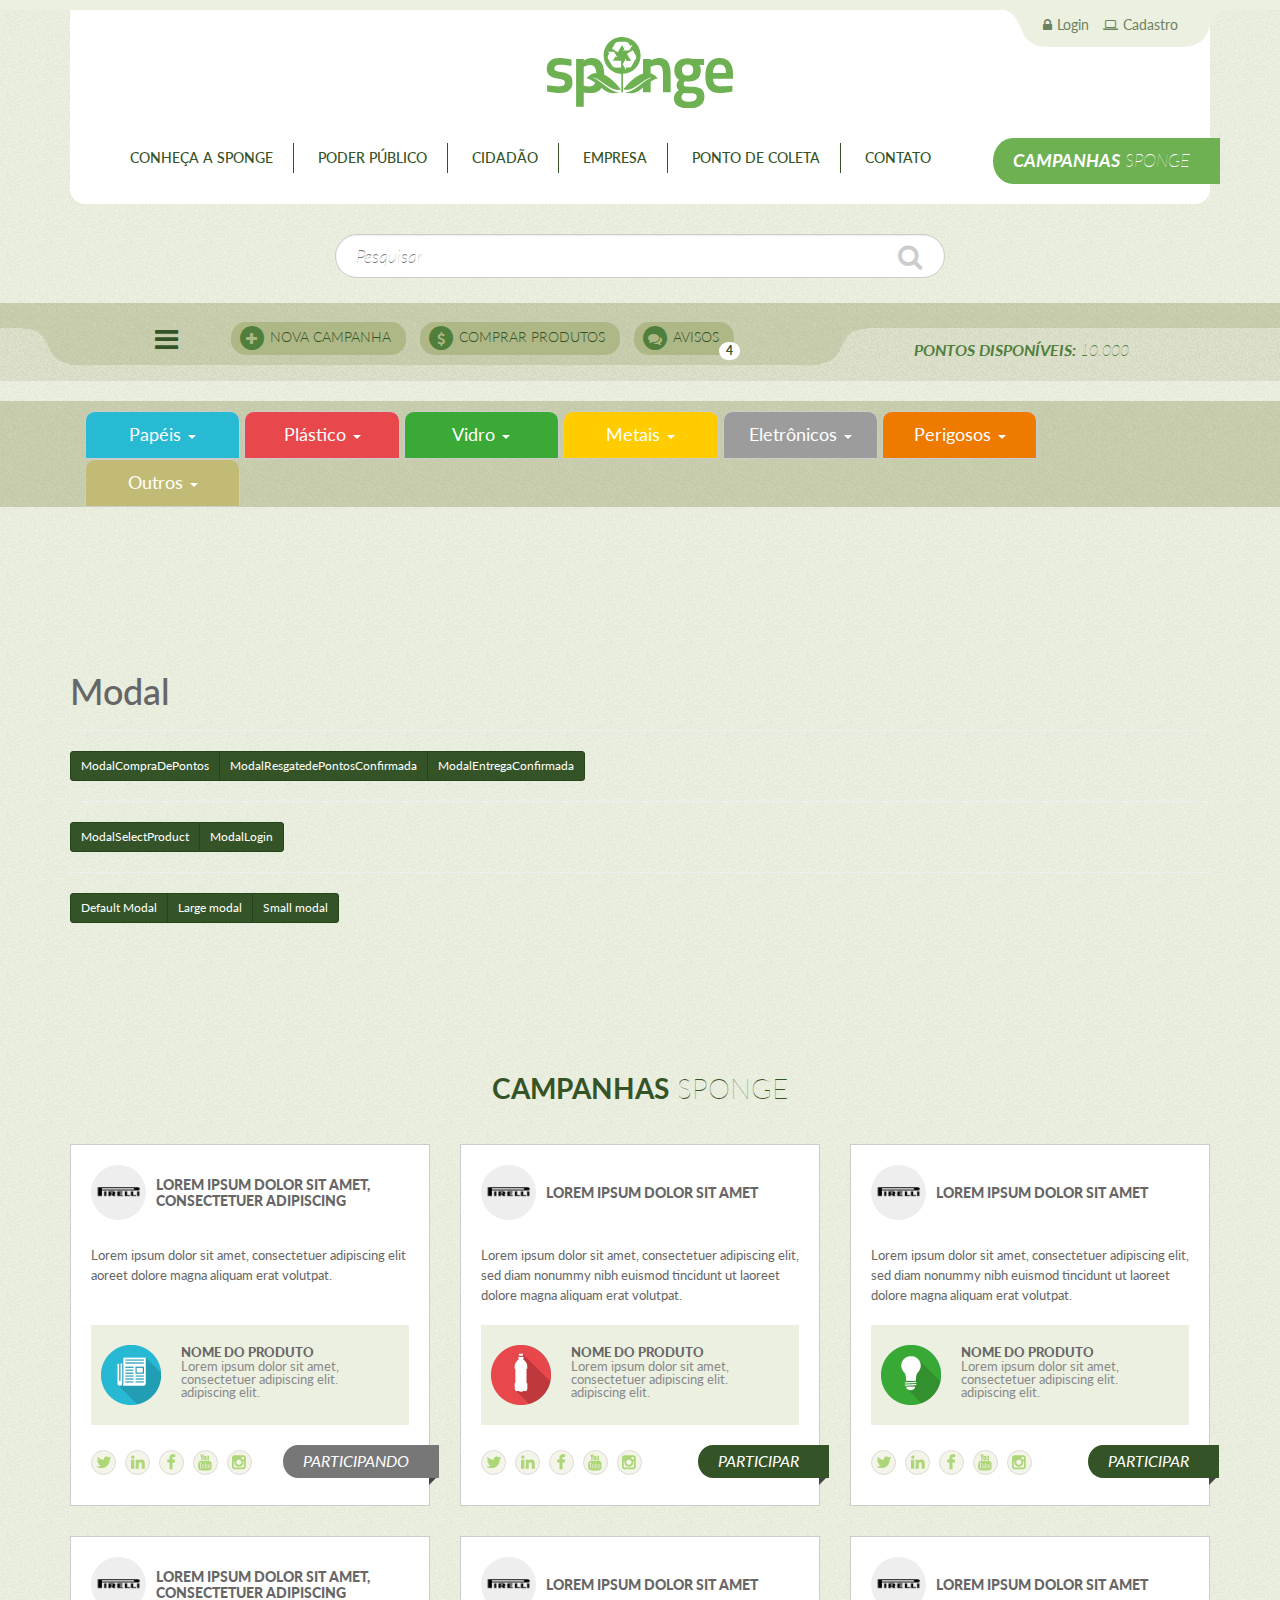
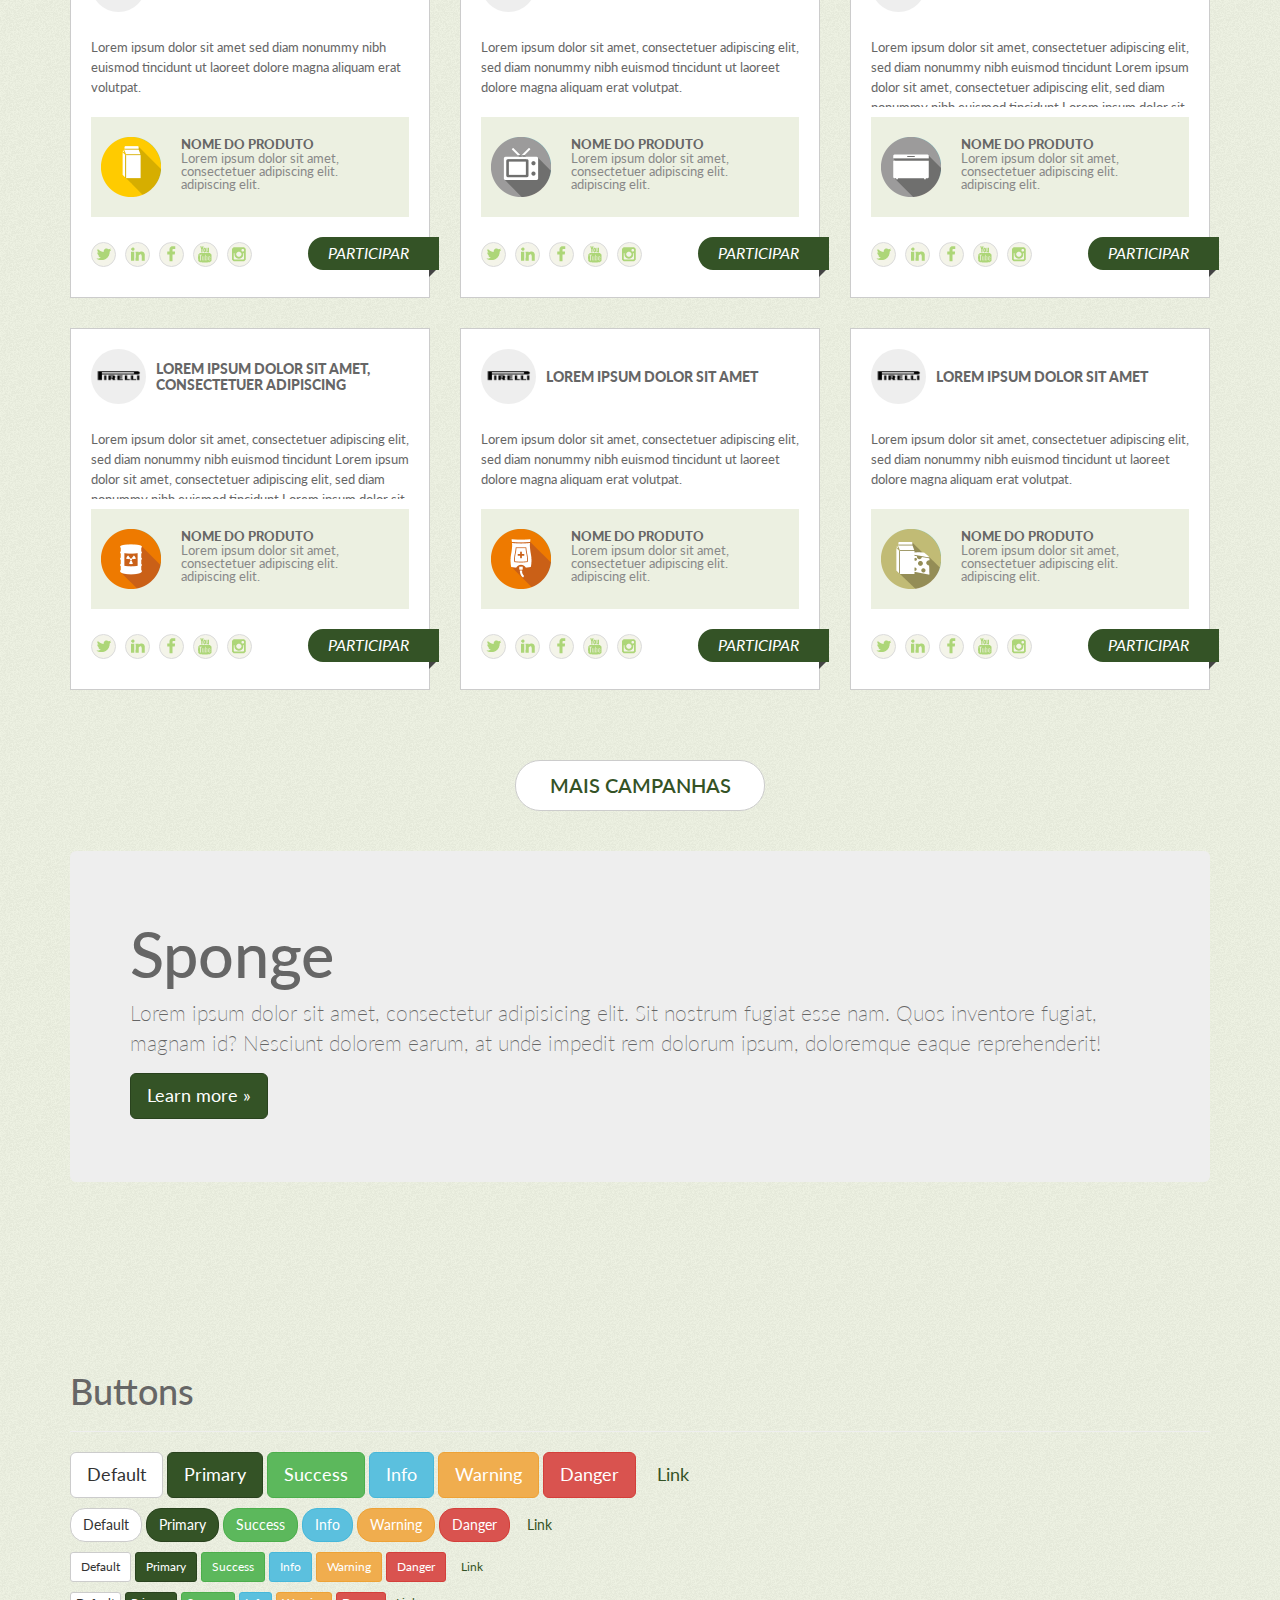
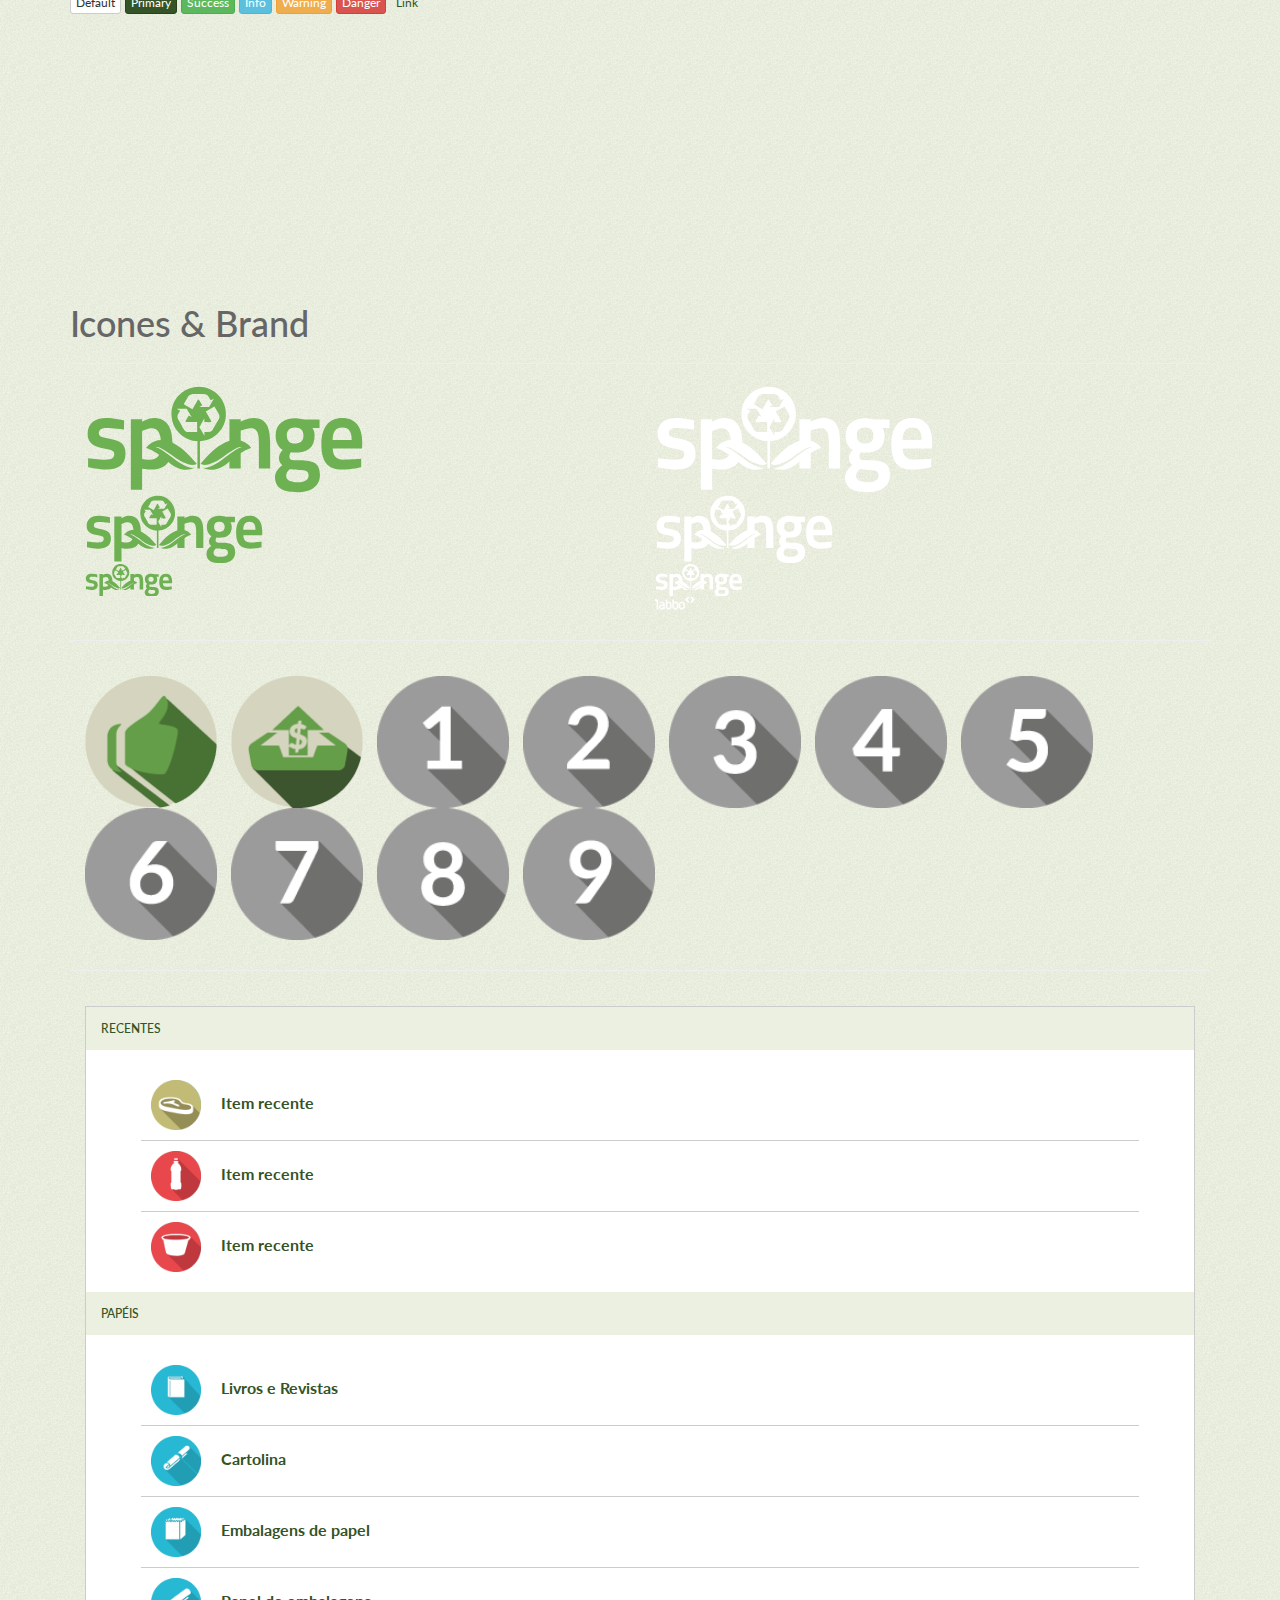
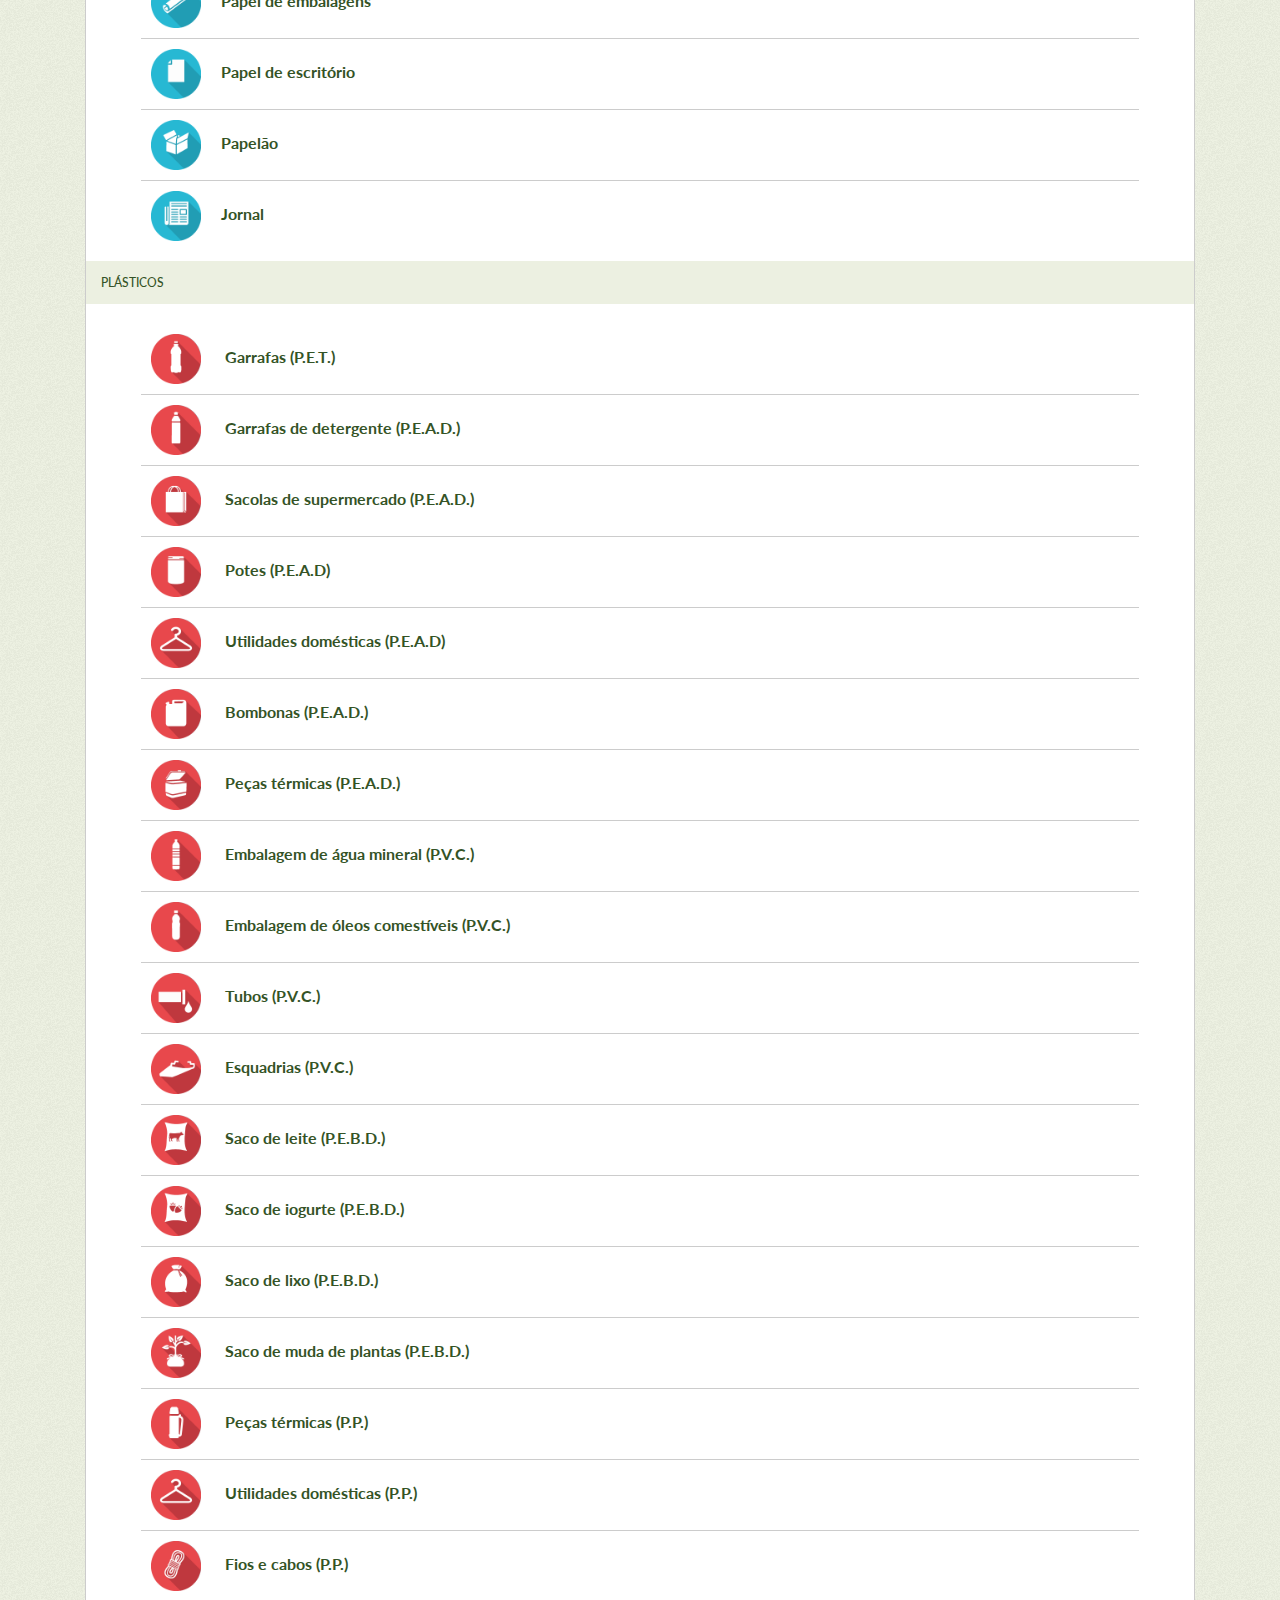
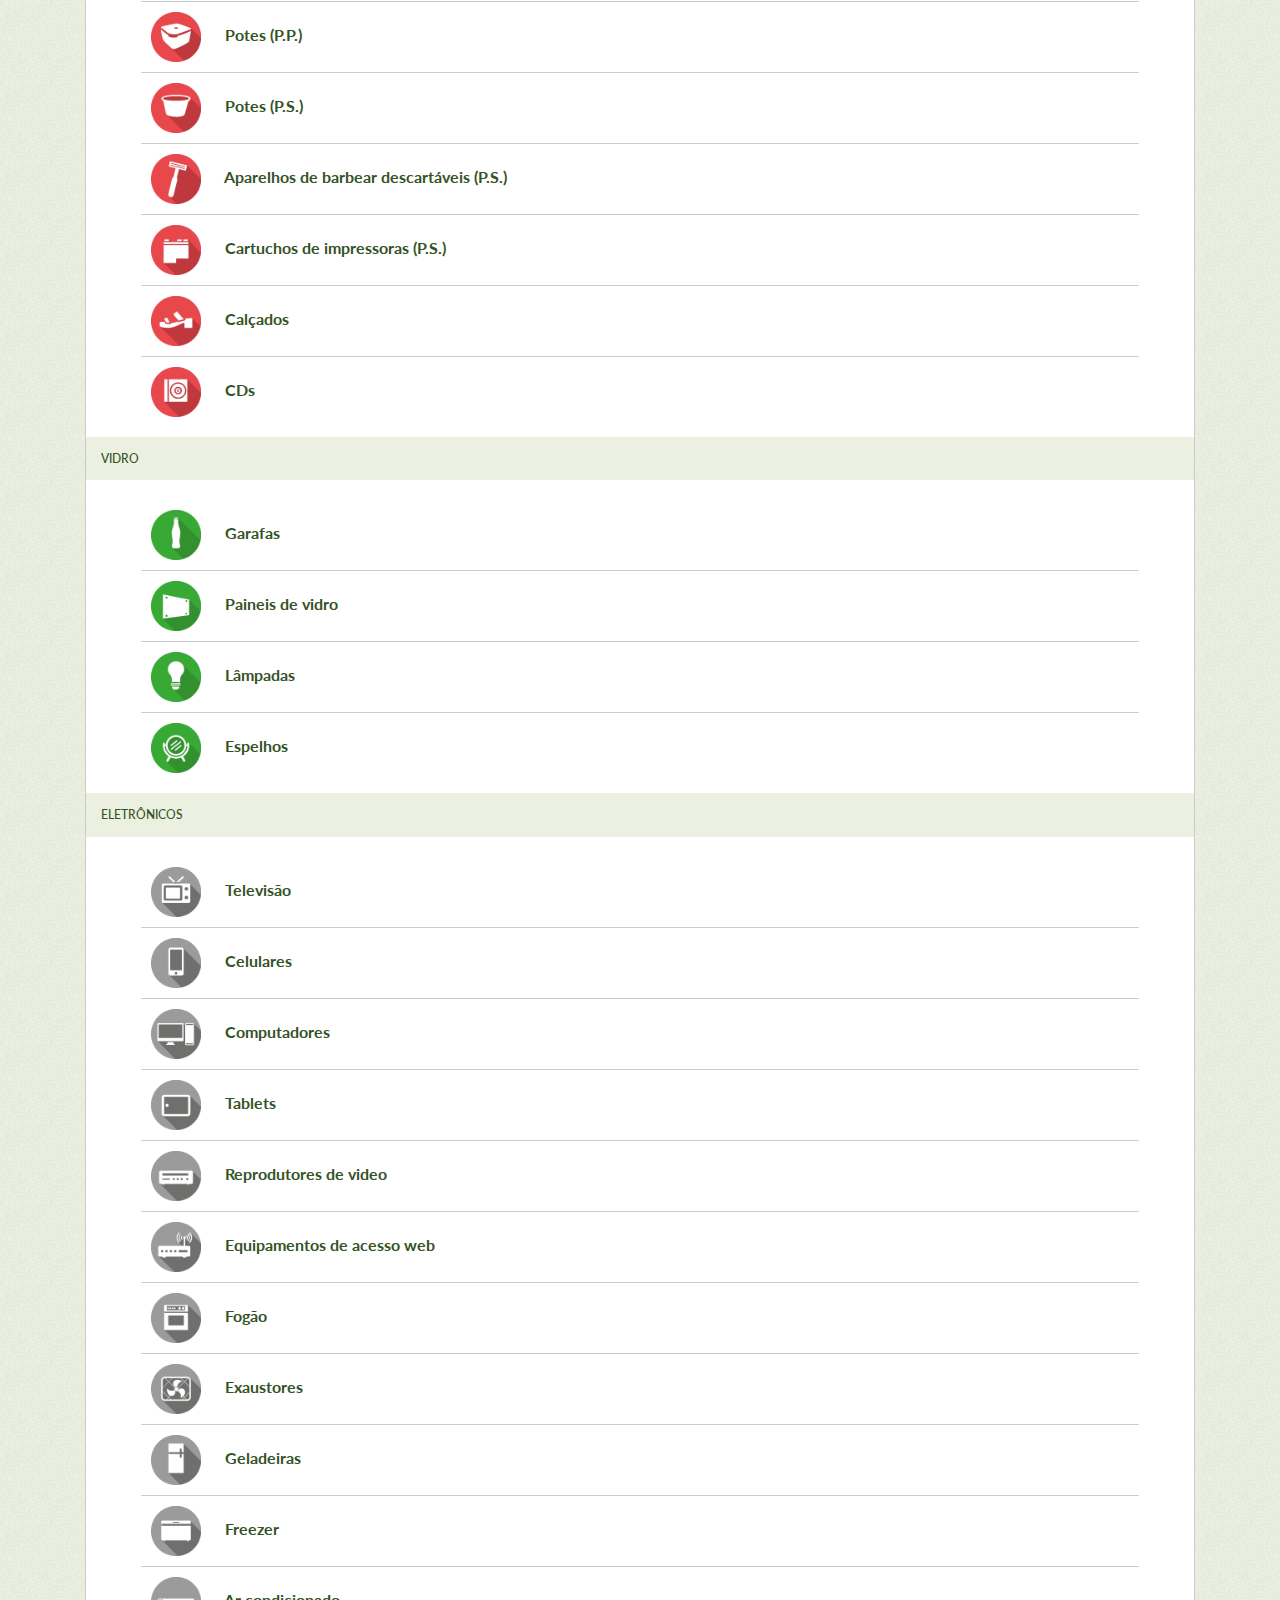
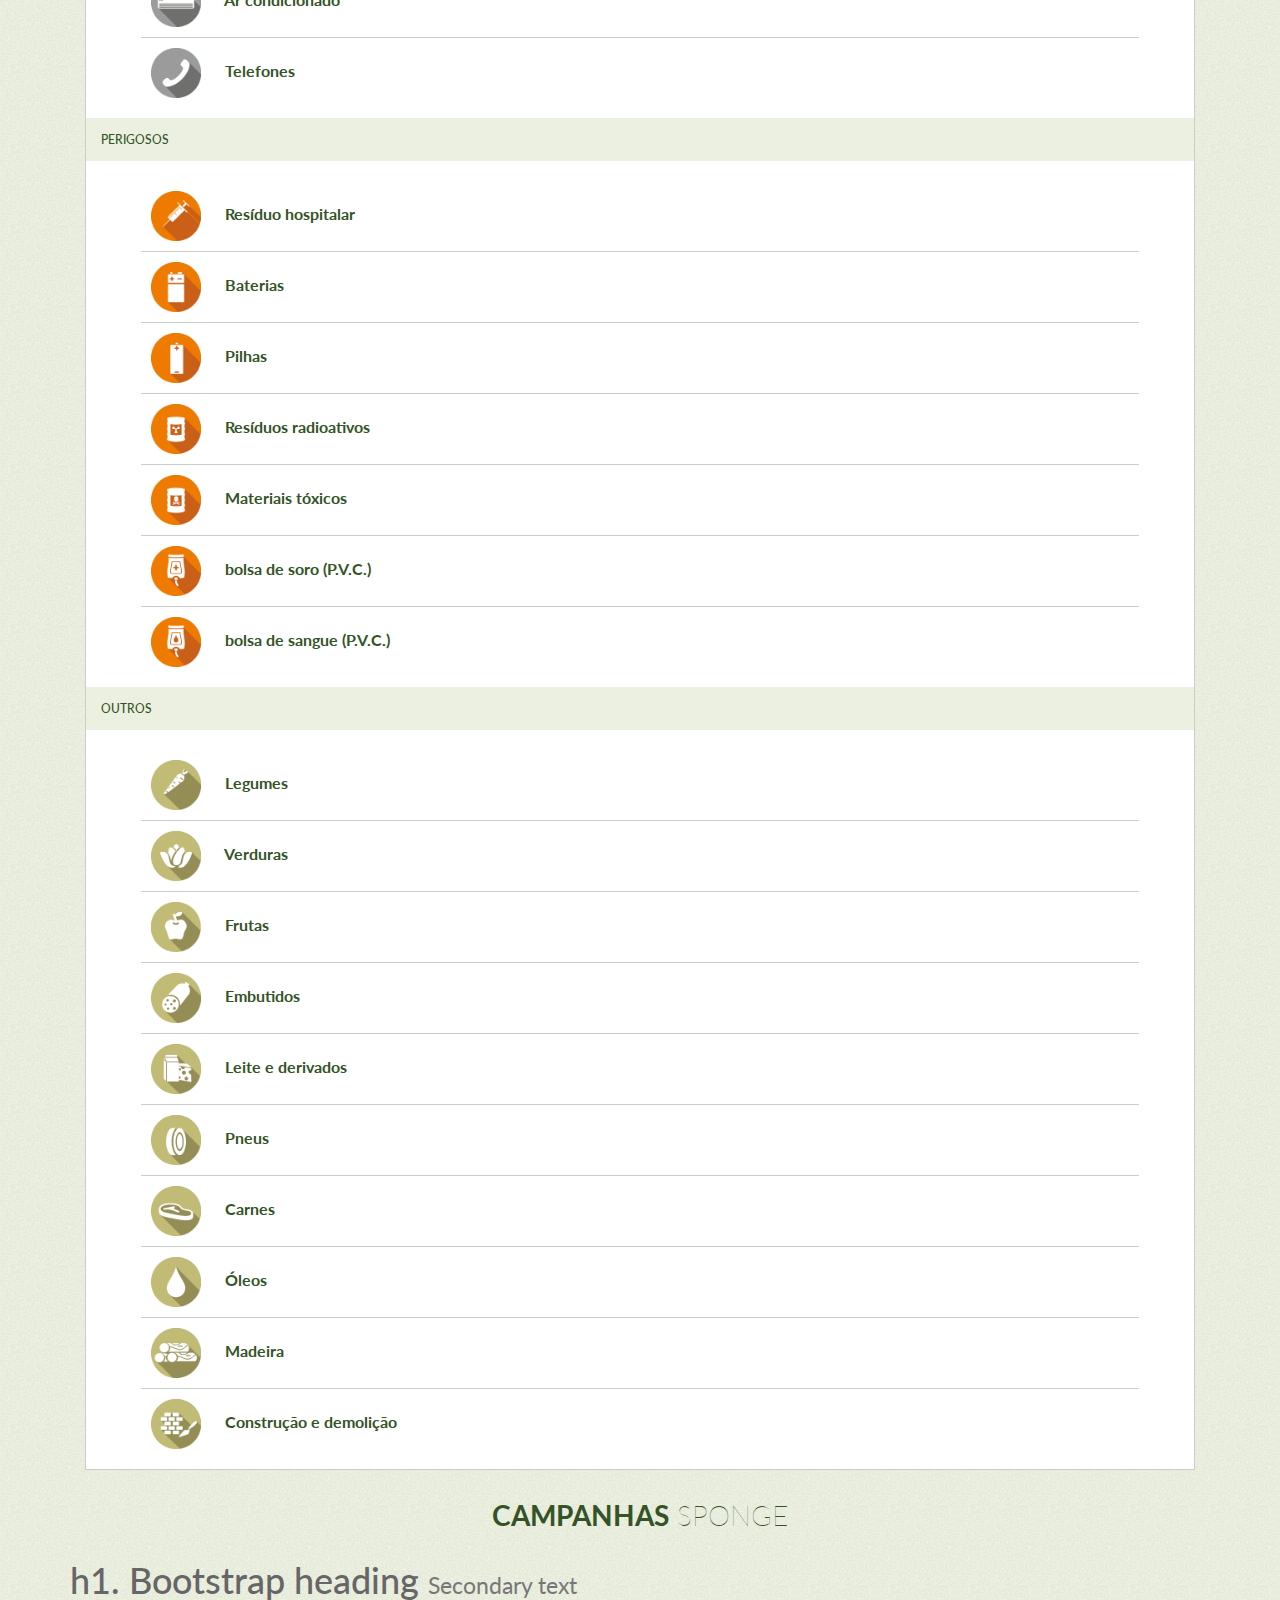
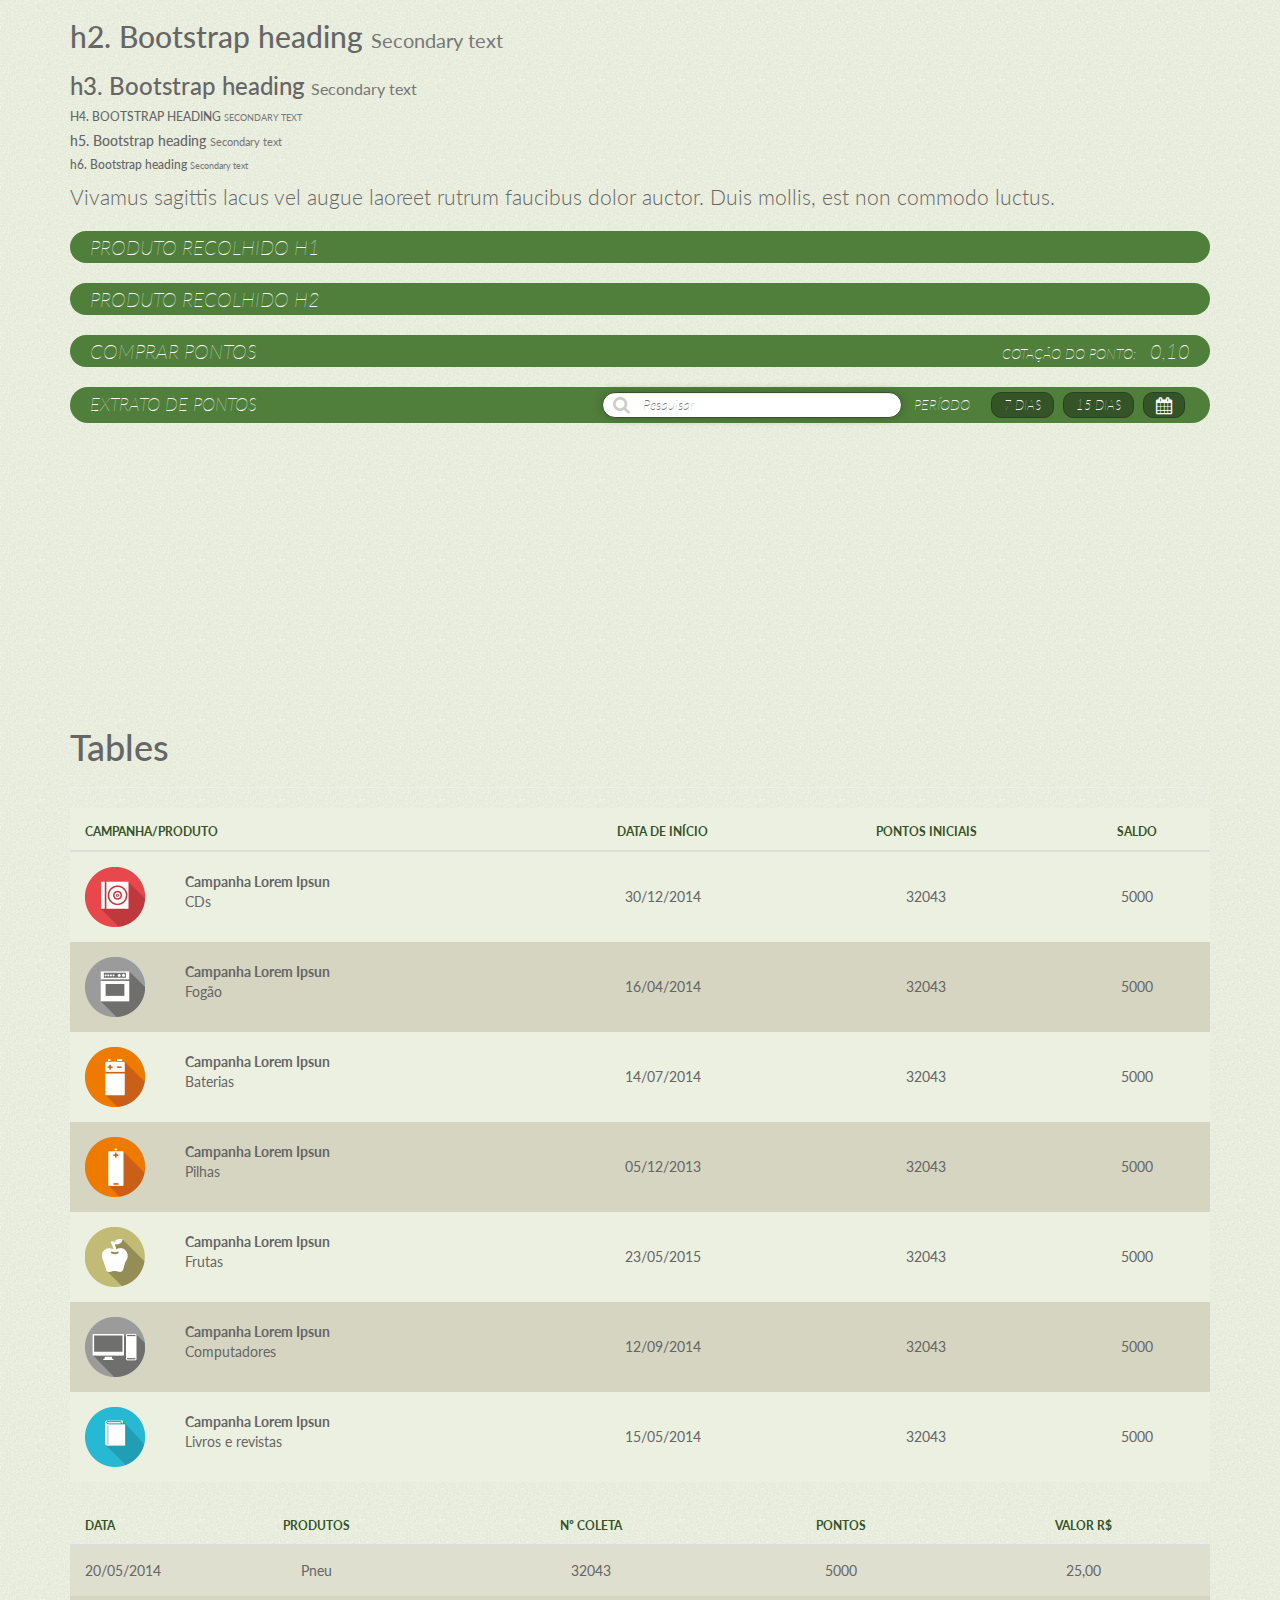
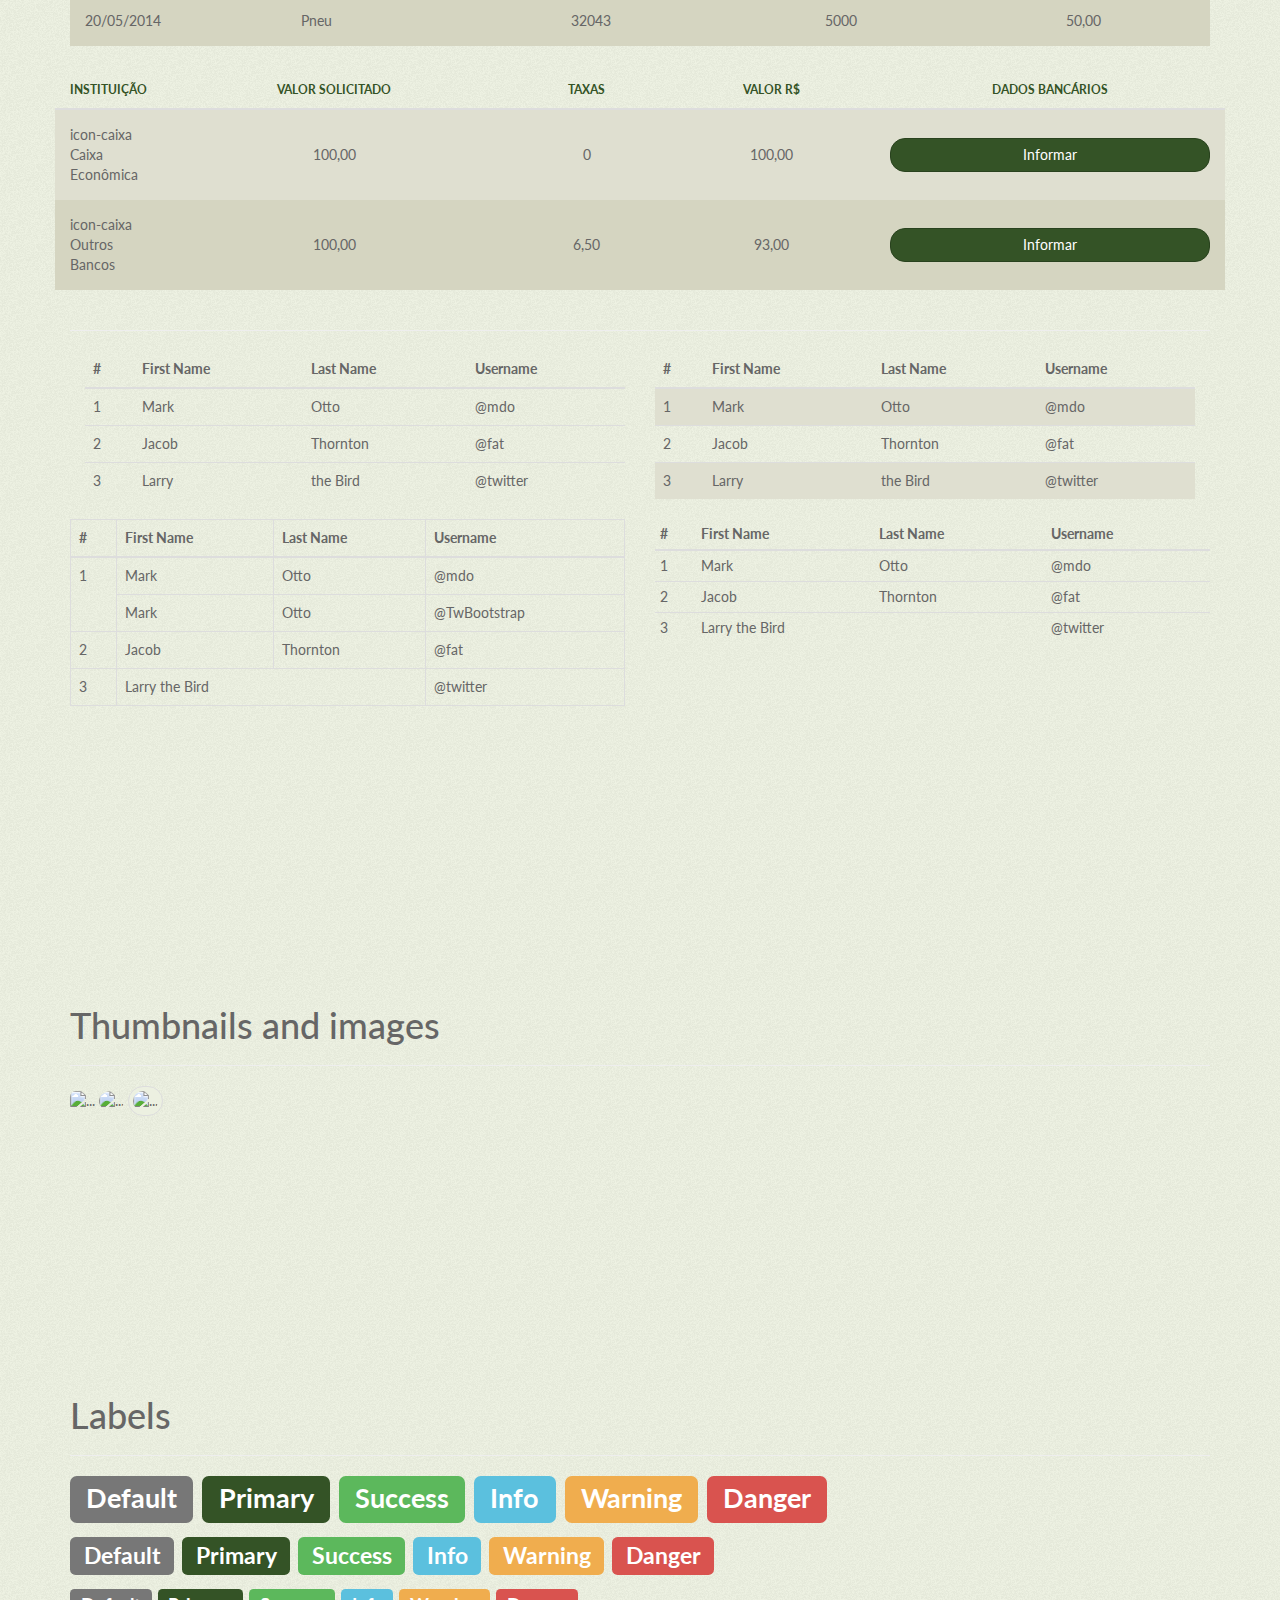
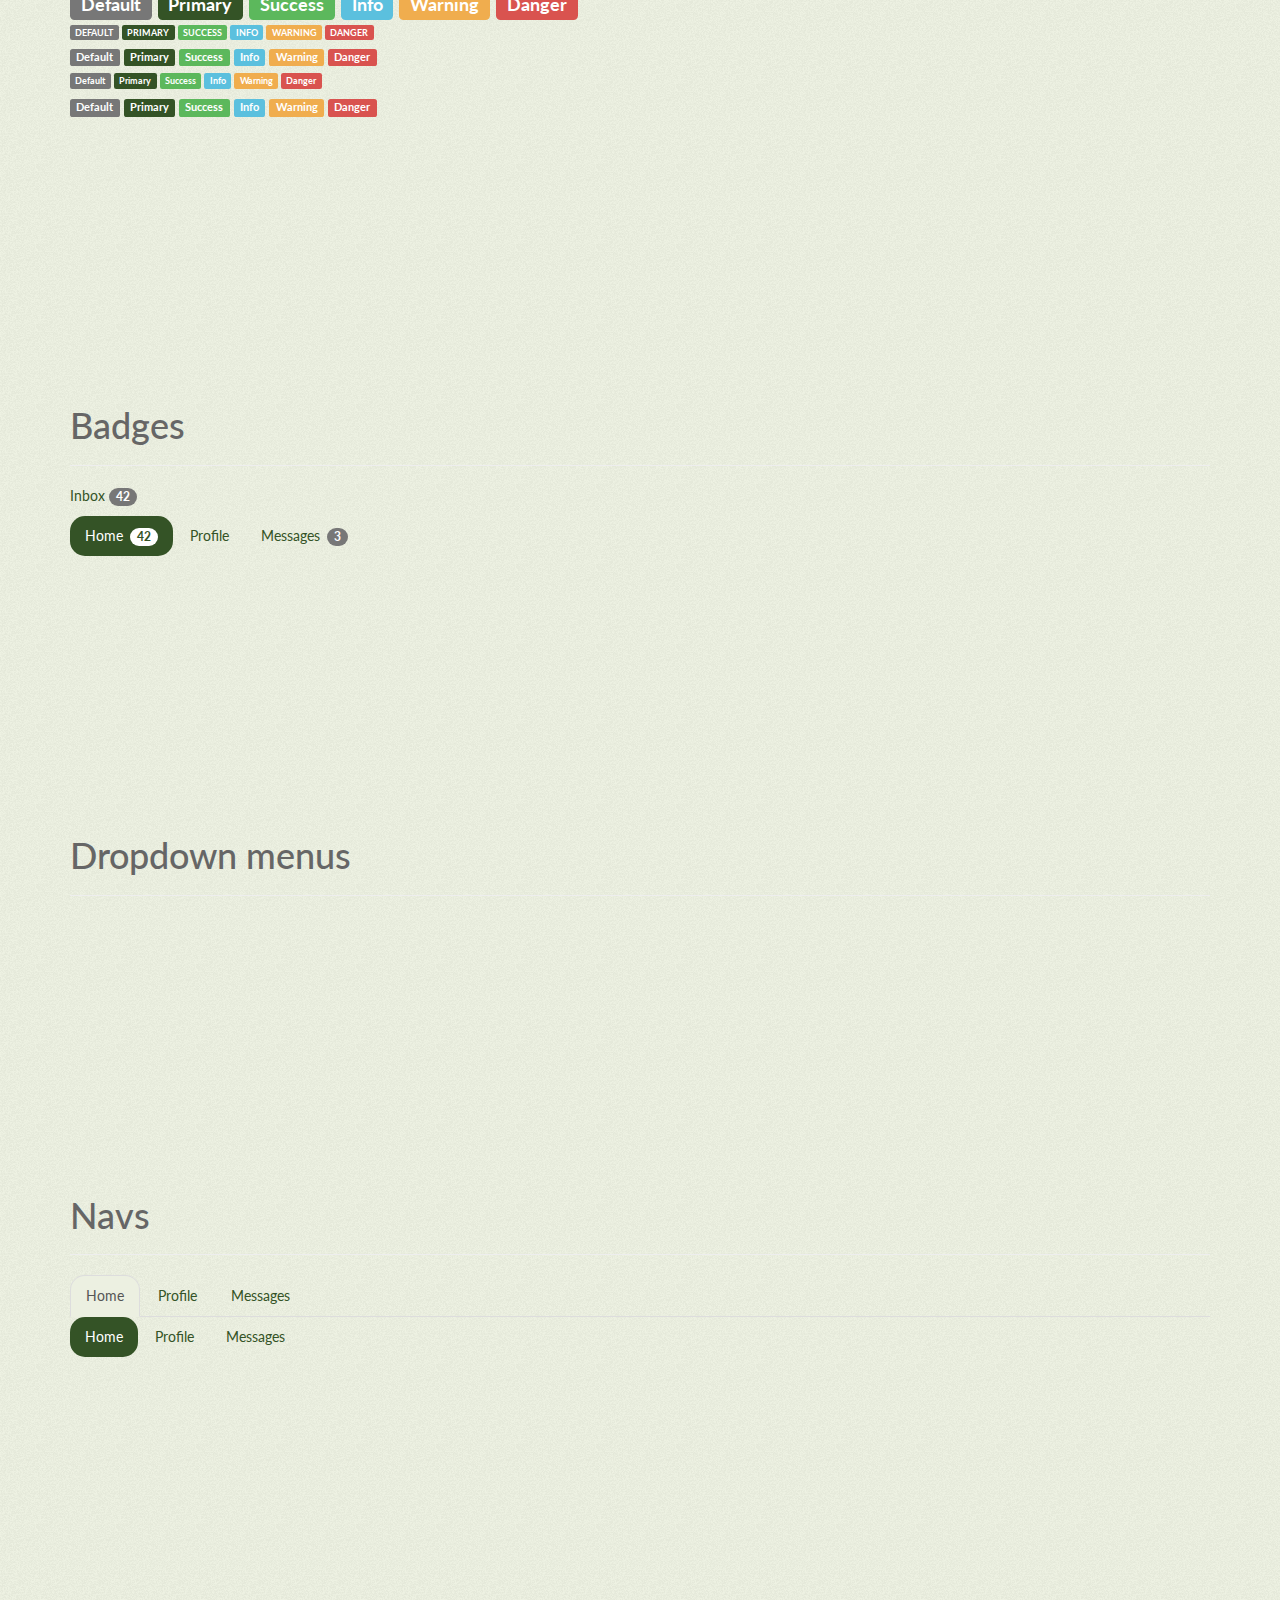
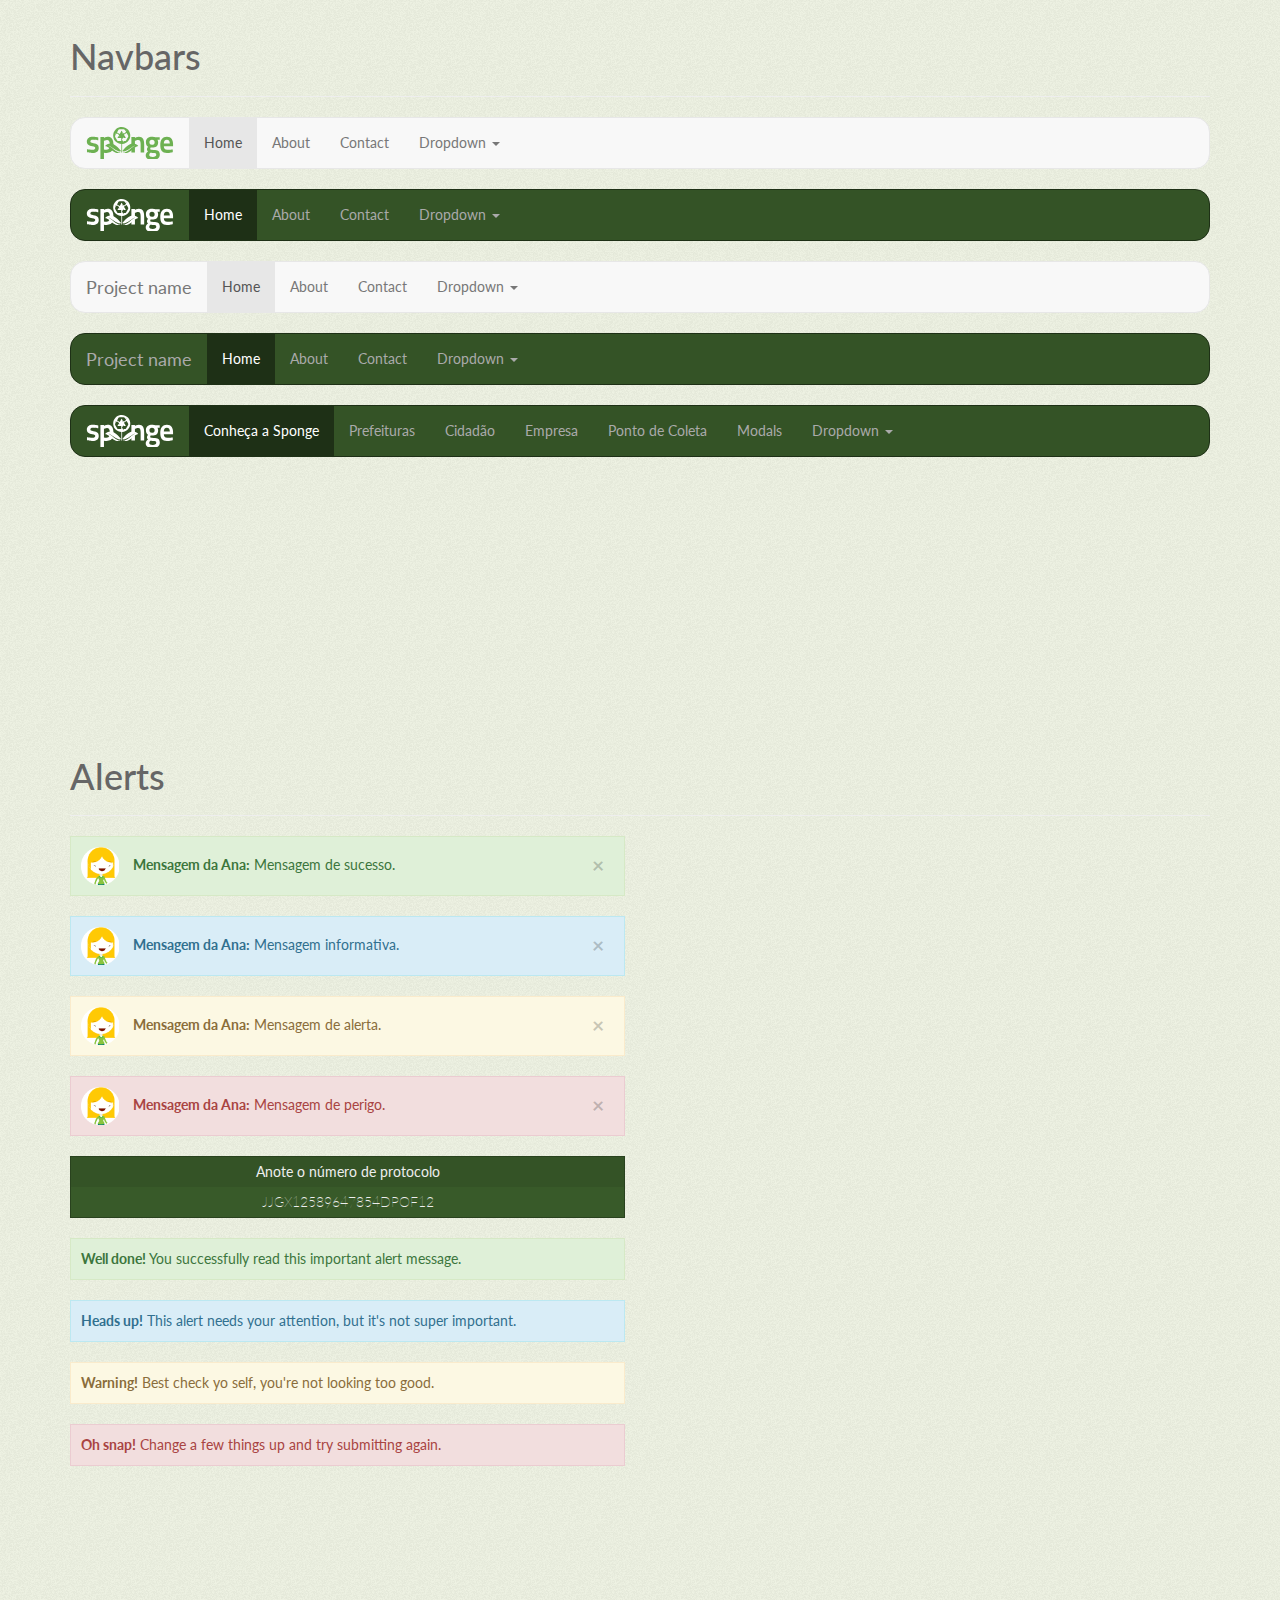
==== commit 348bcfa5: "Update calendar" ====
--- a/guide-style.html
+++ b/guide-style.html
@@ -1949,26 +1949,12 @@
                                <li class="lista-periodo-item"><a href="#" class="btn btn-primary"> 15 dias</a></li>
 
                                <li class="lista-periodo-item">
-                                  <div class="dropdown periodo-calendar-button">
-                                          <button class="btn btn-primary dropdown-toggle" type="button" id="dropdownMenu1" data-toggle="dropdown">
-                                           <i class="fa fa-calendar"></i>
-                                            <span class="caret"></span>
-                                          </button>
-                                 
-                                          <div class="periodo-calendar-container" role="menu" aria-labelledby="dropdownMenu1">
-                                                   <div class="row">
-                                                  <div class="col-md-6">
-                                                    Lorem ipsum dolor sit amet, consectetur adipisicing elit. Voluptatem est aut sunt laboriosam mollitia consequuntur distinctio odit nostrum minus vero inventore, nisi voluptas error dolore enim explicabo asperiores quibusdam. Expedita!
-                                                  </div>
-
-                                                  <div class="col-md-6">
-                                                    Lorem ipsum dolor sit amet, consectetur adipisicing elit. Voluptatem est aut sunt laboriosam mollitia consequuntur distinctio odit nostrum minus vero inventore, nisi voluptas error dolore enim explicabo asperiores quibusdam. Expedita!
-                                                  </div>
-                                                  
-                                                </div>
-                                           </div>
-                                  </div> <!-- //periodo-calendar-button -->
-                               </li>
+                                           <button class="btn btn-primary buttondaterangepicker" >
+                                              <i class="fa fa-calendar fa-lg"></i>
+                                             <!--  <span class="reportrange"></span> -->
+                                            </button > 
+
+                                </li>
                              </ul>
 
 
@@ -3632,15 +3618,19 @@
     <!-- Include all compiled plugins (below), or include individual files as needed -->
     <script src="assets/javascripts/bootstrap.js"></script>
     <script src="assets/javascripts/components/jasny-bootstrap.min.js"></script>
-
     <script src="assets/javascripts/components/bootstrap-datepicker.js"></script>
 
- 
+    <script type="text/javascript" src="assets/javascripts/daterangepicker/moment.js"></script>
+    <script type="text/javascript" src="assets/javascripts/daterangepicker/daterangepicker.js"></script>
+
+     
 
      <script src="assets/javascripts/sponge.js"></script>
 
 
- 
+    <!-- é pro live load // deletar quando for para produção -->
+    <script> document.write('<script src="http://' + (location.host || 'localhost').split(':')[0] + ':35729/livereload.js?snipver=1"></' + 'script>') </script>
+
   
   </body>
 </html>--- a/assets/stylesheets/styles.css
+++ b/assets/stylesheets/styles.css
@@ -13992,6 +13992,368 @@
   content: "\f20c";
 }
 
+/*!
+ * Stylesheet for the Date Range Picker, for use with Bootstrap 3.x
+ *
+ * Copyright 2013 Dan Grossman ( http://www.dangrossman.info )
+ * Licensed under the Apache License v2.0
+ * http://www.apache.org/licenses/LICENSE-2.0
+ *
+ * Built for http://www.improvely.com
+ */
+/* line 11, ../sass/_daterangepicker.scss */
+.daterangepicker.dropdown-menu {
+  max-width: none;
+  z-index: 3000;
+}
+
+/* line 16, ../sass/_daterangepicker.scss */
+.daterangepicker.opensleft .ranges, .daterangepicker.opensleft .calendar {
+  float: left;
+  margin: 4px;
+}
+
+/* line 21, ../sass/_daterangepicker.scss */
+.daterangepicker.opensright .ranges, .daterangepicker.opensright .calendar,
+.daterangepicker.openscenter .ranges, .daterangepicker.openscenter .calendar {
+  float: right;
+  margin: 4px;
+}
+
+/* line 27, ../sass/_daterangepicker.scss */
+.daterangepicker.single .ranges, .daterangepicker.single .calendar {
+  float: none;
+}
+
+/* line 31, ../sass/_daterangepicker.scss */
+.daterangepicker .ranges {
+  width: 160px;
+  text-align: left;
+}
+
+/* line 36, ../sass/_daterangepicker.scss */
+.daterangepicker .ranges .range_inputs > div {
+  float: left;
+}
+
+/* line 40, ../sass/_daterangepicker.scss */
+.daterangepicker .ranges .range_inputs > div:nth-child(2) {
+  padding-left: 11px;
+}
+
+/* line 44, ../sass/_daterangepicker.scss */
+.daterangepicker .calendar {
+  display: none;
+  max-width: 270px;
+}
+
+/* line 49, ../sass/_daterangepicker.scss */
+.daterangepicker.show-calendar .calendar {
+  display: block;
+}
+
+/* line 53, ../sass/_daterangepicker.scss */
+.daterangepicker .calendar.single .calendar-date {
+  border: none;
+}
+
+/* line 57, ../sass/_daterangepicker.scss */
+.daterangepicker .calendar th, .daterangepicker .calendar td {
+  font-family: 'Helvetica Neue', Helvetica, Arial, sans-serif;
+  white-space: nowrap;
+  text-align: center;
+  min-width: 32px;
+}
+
+/* line 64, ../sass/_daterangepicker.scss */
+.daterangepicker .daterangepicker_start_input label,
+.daterangepicker .daterangepicker_end_input label {
+  color: #333;
+  display: block;
+  font-size: 11px;
+  font-weight: normal;
+  height: 20px;
+  line-height: 20px;
+  margin-bottom: 2px;
+  text-shadow: #fff 1px 1px 0px;
+  text-transform: uppercase;
+  width: 74px;
+}
+
+/* line 78, ../sass/_daterangepicker.scss */
+.daterangepicker .ranges input {
+  font-size: 11px;
+}
+
+/* line 82, ../sass/_daterangepicker.scss */
+.daterangepicker .ranges .input-mini {
+  border: 1px solid #ccc;
+  border-radius: 4px;
+  color: #555;
+  display: block;
+  font-size: 11px;
+  height: 30px;
+  line-height: 30px;
+  vertical-align: middle;
+  margin: 0 0 10px 0;
+  padding: 0 6px;
+  width: 74px;
+}
+
+/* line 96, ../sass/_daterangepicker.scss */
+.daterangepicker .ranges ul {
+  list-style: none;
+  margin: 0;
+  padding: 0;
+}
+
+/* line 102, ../sass/_daterangepicker.scss */
+.daterangepicker .ranges li {
+  font-size: 13px;
+  background: #f5f5f5;
+  border: 1px solid #f5f5f5;
+  color: #345326;
+  padding: 3px 12px;
+  margin-bottom: 8px;
+  -webkit-border-radius: 5px;
+  -moz-border-radius: 5px;
+  border-radius: 5px;
+  cursor: pointer;
+}
+
+/* line 115, ../sass/_daterangepicker.scss */
+.daterangepicker .ranges li.active, .daterangepicker .ranges li:hover {
+  background: #345326;
+  color: #fff;
+}
+
+/* line 120, ../sass/_daterangepicker.scss */
+.daterangepicker .calendar-date {
+  border: 1px solid #ddd;
+  padding: 4px;
+  border-radius: 4px;
+  background: #fff;
+}
+
+/* line 127, ../sass/_daterangepicker.scss */
+.daterangepicker .calendar-time {
+  text-align: center;
+  margin: 8px auto 0 auto;
+  line-height: 30px;
+}
+
+/* line 133, ../sass/_daterangepicker.scss */
+.daterangepicker {
+  position: absolute;
+  background: #fff;
+  top: 100px;
+  left: 20px;
+  padding: 4px;
+  margin-top: 1px;
+  -webkit-border-radius: 4px;
+  -moz-border-radius: 4px;
+  border-radius: 4px;
+}
+
+/* line 145, ../sass/_daterangepicker.scss */
+.daterangepicker.opensleft:before {
+  position: absolute;
+  top: -7px;
+  right: 9px;
+  display: inline-block;
+  border-right: 7px solid transparent;
+  border-bottom: 7px solid #ccc;
+  border-left: 7px solid transparent;
+  border-bottom-color: rgba(0, 0, 0, 0.2);
+  content: '';
+}
+
+/* line 157, ../sass/_daterangepicker.scss */
+.daterangepicker.opensleft:after {
+  position: absolute;
+  top: -6px;
+  right: 10px;
+  display: inline-block;
+  border-right: 6px solid transparent;
+  border-bottom: 6px solid #fff;
+  border-left: 6px solid transparent;
+  content: '';
+}
+
+/* line 168, ../sass/_daterangepicker.scss */
+.daterangepicker.openscenter:before {
+  position: absolute;
+  top: -7px;
+  left: 0;
+  right: 0;
+  width: 0;
+  margin-left: auto;
+  margin-right: auto;
+  display: inline-block;
+  border-right: 7px solid transparent;
+  border-bottom: 7px solid #ccc;
+  border-left: 7px solid transparent;
+  border-bottom-color: rgba(0, 0, 0, 0.2);
+  content: '';
+}
+
+/* line 184, ../sass/_daterangepicker.scss */
+.daterangepicker.openscenter:after {
+  position: absolute;
+  top: -6px;
+  left: 0;
+  right: 0;
+  width: 0;
+  margin-left: auto;
+  margin-right: auto;
+  display: inline-block;
+  border-right: 6px solid transparent;
+  border-bottom: 6px solid #fff;
+  border-left: 6px solid transparent;
+  content: '';
+}
+
+/* line 199, ../sass/_daterangepicker.scss */
+.daterangepicker.opensright:before {
+  position: absolute;
+  top: -7px;
+  left: 9px;
+  display: inline-block;
+  border-right: 7px solid transparent;
+  border-bottom: 7px solid #ccc;
+  border-left: 7px solid transparent;
+  border-bottom-color: rgba(0, 0, 0, 0.2);
+  content: '';
+}
+
+/* line 211, ../sass/_daterangepicker.scss */
+.daterangepicker.opensright:after {
+  position: absolute;
+  top: -6px;
+  left: 10px;
+  display: inline-block;
+  border-right: 6px solid transparent;
+  border-bottom: 6px solid #fff;
+  border-left: 6px solid transparent;
+  content: '';
+}
+
+/* line 222, ../sass/_daterangepicker.scss */
+.daterangepicker table {
+  width: 100%;
+  margin: 0;
+}
+
+/* line 227, ../sass/_daterangepicker.scss */
+.daterangepicker td, .daterangepicker th {
+  text-align: center;
+  width: 20px;
+  height: 20px;
+  -webkit-border-radius: 4px;
+  -moz-border-radius: 4px;
+  border-radius: 4px;
+  cursor: pointer;
+  white-space: nowrap;
+}
+
+/* line 238, ../sass/_daterangepicker.scss */
+.daterangepicker td.off {
+  color: #999;
+}
+
+/* line 242, ../sass/_daterangepicker.scss */
+.daterangepicker td.disabled, .daterangepicker option.disabled {
+  color: #999;
+}
+
+/* line 246, ../sass/_daterangepicker.scss */
+.daterangepicker td.available:hover, .daterangepicker th.available:hover {
+  background: #eee;
+}
+
+/* line 250, ../sass/_daterangepicker.scss */
+.daterangepicker td.in-range {
+  background: #ccd8bb;
+  -webkit-border-radius: 0;
+  -moz-border-radius: 0;
+  border-radius: 0;
+}
+
+/* line 257, ../sass/_daterangepicker.scss */
+.daterangepicker td.start-date {
+  -webkit-border-radius: 4px 0 0 4px;
+  -moz-border-radius: 4px 0 0 4px;
+  border-radius: 4px 0 0 4px;
+}
+
+/* line 263, ../sass/_daterangepicker.scss */
+.daterangepicker td.end-date {
+  -webkit-border-radius: 0 4px 4px 0;
+  -moz-border-radius: 0 4px 4px 0;
+  border-radius: 0 4px 4px 0;
+}
+
+/* line 269, ../sass/_daterangepicker.scss */
+.daterangepicker td.start-date.end-date {
+  -webkit-border-radius: 4px;
+  -moz-border-radius: 4px;
+  border-radius: 4px;
+}
+
+/* line 275, ../sass/_daterangepicker.scss */
+.daterangepicker td.active, .daterangepicker td.active:hover {
+  background-color: #345326;
+  color: #fff;
+}
+
+/* line 281, ../sass/_daterangepicker.scss */
+.daterangepicker td.week, .daterangepicker th.week {
+  font-size: 80%;
+  color: #ccc;
+}
+
+/* line 286, ../sass/_daterangepicker.scss */
+.daterangepicker select.monthselect, .daterangepicker select.yearselect {
+  font-size: 12px;
+  padding: 1px;
+  height: auto;
+  margin: 0;
+  cursor: default;
+}
+
+/* line 294, ../sass/_daterangepicker.scss */
+.daterangepicker select.monthselect {
+  margin-right: 2%;
+  width: 56%;
+}
+
+/* line 299, ../sass/_daterangepicker.scss */
+.daterangepicker select.yearselect {
+  width: 40%;
+}
+
+/* line 303, ../sass/_daterangepicker.scss */
+.daterangepicker select.hourselect, .daterangepicker select.minuteselect, .daterangepicker select.secondselect, .daterangepicker select.ampmselect {
+  width: 50px;
+  margin-bottom: 0;
+}
+
+/* line 308, ../sass/_daterangepicker.scss */
+.daterangepicker_start_input {
+  float: left;
+}
+
+/* line 312, ../sass/_daterangepicker.scss */
+.daterangepicker_end_input {
+  float: left;
+  padding-left: 11px;
+}
+
+/* line 317, ../sass/_daterangepicker.scss */
+.daterangepicker th.month {
+  width: auto;
+}
+
 /* line 2, ../sass/_sponger.scss */
 section.simple-group {
   padding: 120px 0;
@@ -14140,17 +14502,18 @@
   float: right;
   padding: 0;
 }
-/* line 176, ../sass/_sponger.scss */
+/* line 177, ../sass/_sponger.scss */
 .lista-periodo .lista-periodo-item {
   display: inline-block;
   margin-right: 5px;
-}
-/* line 180, ../sass/_sponger.scss */
+  position: relative;
+}
+/* line 182, ../sass/_sponger.scss */
 .lista-periodo .lista-periodo-item .label-buttons {
   padding: 3px 12px;
   vertical-align: middle;
 }
-/* line 185, ../sass/_sponger.scss */
+/* line 187, ../sass/_sponger.scss */
 .lista-periodo .lista-periodo-item .btn {
   padding: 3px 12px;
   font-size: 13px;
@@ -14159,17 +14522,18 @@
   -moz-border-radius: 10px;
   -ms-border-radius: 10px;
   border-radius: 10px;
-}
-
-/* line 195, ../sass/_sponger.scss */
+  position: relative;
+}
+
+/* line 198, ../sass/_sponger.scss */
 .periodo-calendar-button {
   position: relative;
 }
-/* line 198, ../sass/_sponger.scss */
+/* line 201, ../sass/_sponger.scss */
 .periodo-calendar-button:hover .periodo-calendar-container {
   display: inline-block;
 }
-/* line 200, ../sass/_sponger.scss */
+/* line 203, ../sass/_sponger.scss */
 .periodo-calendar-button .periodo-calendar-container {
   display: none;
   position: absolute;
@@ -14182,7 +14546,7 @@
   color: #222;
   padding: 20px;
 }
-/* line 212, ../sass/_sponger.scss */
+/* line 215, ../sass/_sponger.scss */
 .periodo-calendar-button .periodo-calendar-container:before {
   content: "";
   width: 15px;
@@ -14195,24 +14559,24 @@
   right: 10px;
 }
 
-/* line 228, ../sass/_sponger.scss */
+/* line 231, ../sass/_sponger.scss */
 .periodo-calendar-container {
   display: none;
 }
 
-/* line 232, ../sass/_sponger.scss */
+/* line 235, ../sass/_sponger.scss */
 .lista-produto-component {
   background: #fff;
   display: inline-block;
   width: 100%;
   border: 1px solid #ccc;
 }
-/* line 238, ../sass/_sponger.scss */
+/* line 241, ../sass/_sponger.scss */
 .lista-produto-component.lista-produto-component-overflow {
   height: 400px;
   overflow-y: scroll;
 }
-/* line 243, ../sass/_sponger.scss */
+/* line 246, ../sass/_sponger.scss */
 .lista-produto-component .title-lista-produtos {
   background: #ecf0e1;
   margin: 0;
@@ -14220,37 +14584,37 @@
   margin-bottom: 20px;
   color: #345326;
 }
-/* line 250, ../sass/_sponger.scss */
+/* line 253, ../sass/_sponger.scss */
 .lista-produto-component .lista-produtos {
   display: inline-block;
   padding: 0;
   width: 100%;
   list-style: none;
 }
-/* line 256, ../sass/_sponger.scss */
+/* line 259, ../sass/_sponger.scss */
 .lista-produto-component .lista-produtos .item-lista-produtos {
   display: inline-block;
   margin-left: 5%;
   width: 90%;
   border-bottom: 1px solid #ccc;
 }
-/* line 262, ../sass/_sponger.scss */
+/* line 265, ../sass/_sponger.scss */
 .lista-produto-component .lista-produtos .item-lista-produtos:last-child {
   border-bottom: none;
 }
-/* line 266, ../sass/_sponger.scss */
+/* line 269, ../sass/_sponger.scss */
 .lista-produto-component .lista-produtos .item-lista-produtos a {
   display: block;
   padding: 10px;
   font-size: 16px;
   font-weight: 700;
 }
-/* line 272, ../sass/_sponger.scss */
+/* line 275, ../sass/_sponger.scss */
 .lista-produto-component .lista-produtos .item-lista-produtos a:hover {
   background: #dfdfd0;
   text-decoration: none;
 }
-/* line 279, ../sass/_sponger.scss */
+/* line 282, ../sass/_sponger.scss */
 .lista-produto-component .lista-produtos .icon {
   width: 50px;
   height: 50px;
@@ -14259,7 +14623,7 @@
 
 /*'BRAND
 =============================================== */
-/* line 295, ../sass/_sponger.scss */
+/* line 298, ../sass/_sponger.scss */
 .brand-primary {
   background-image: url("../images/brand/brand-primary.svg");
   background-size: cover;
@@ -14267,7 +14631,7 @@
   display: block;
 }
 
-/* line 296, ../sass/_sponger.scss */
+/* line 299, ../sass/_sponger.scss */
 .brand-secundary {
   background-image: url("../images/brand/brand-secundary.svg");
   background-size: cover;
@@ -14275,28 +14639,28 @@
   display: block;
 }
 
-/* line 298, ../sass/_sponger.scss */
+/* line 301, ../sass/_sponger.scss */
 .brand-large {
   width: 280px;
   height: 110px;
   display: block;
 }
 
-/* line 299, ../sass/_sponger.scss */
+/* line 302, ../sass/_sponger.scss */
 .brand-medium {
   width: 179px;
   height: 69px;
   display: block;
 }
 
-/* line 300, ../sass/_sponger.scss */
+/* line 303, ../sass/_sponger.scss */
 .brand-small {
   width: 88px;
   height: 33px;
   display: block;
 }
 
-/* line 302, ../sass/_sponger.scss */
+/* line 305, ../sass/_sponger.scss */
 .brand-labbo {
   width: 40px;
   height: 14px;
@@ -14308,7 +14672,7 @@
 
 /*'BACKGROUND
 =============================================== */
-/* line 307, ../sass/_sponger.scss */
+/* line 310, ../sass/_sponger.scss */
 .background-primary {
   background-image: url("../images/background/background-primary.jpg");
   background-size: cover;
@@ -14316,24 +14680,24 @@
   background-position: top center;
 }
 
-/* line 316, ../sass/_sponger.scss */
+/* line 319, ../sass/_sponger.scss */
 .pattern-primary, body {
   background-image: url("../images/background/pattern-primary.jpg");
 }
 
-/* line 317, ../sass/_sponger.scss */
+/* line 320, ../sass/_sponger.scss */
 .pattern-secondary, .menu-campanhas {
   background-image: url("../images/background/pattern-secondary.jpg");
 }
 
-/* line 318, ../sass/_sponger.scss */
+/* line 321, ../sass/_sponger.scss */
 .pattern-tertiary, .menu-filter-campaign, .menu-campanhas:before, .menu-campanhas .box-menu-campanha {
   background-image: url("../images/background/pattern-tertiary.jpg");
 }
 
 /*'Tipografy
 ======================================= */
-/* line 328, ../sass/_sponger.scss */
+/* line 331, ../sass/_sponger.scss */
 .title-section {
   font-size: 28px;
   text-align: center;
@@ -14342,12 +14706,12 @@
   color: #345326;
   padding: 10px 0;
 }
-/* line 338, ../sass/_sponger.scss */
+/* line 341, ../sass/_sponger.scss */
 .title-section strong {
   font-weight: 700;
 }
 
-/* line 341, ../sass/_sponger.scss */
+/* line 344, ../sass/_sponger.scss */
 .title-section-secundary {
   background: #507f3b;
   width: 100%;
@@ -14365,32 +14729,32 @@
   margin-bottom: 20px;
 }
 
-/* line 357, ../sass/_sponger.scss */
+/* line 360, ../sass/_sponger.scss */
 .title-section-secundary-child {
   font-size: 14px;
   display: inline-block;
 }
-/* line 362, ../sass/_sponger.scss */
+/* line 365, ../sass/_sponger.scss */
 .title-section-secundary-child .text {
   margin-right: 10px;
 }
-/* line 365, ../sass/_sponger.scss */
+/* line 368, ../sass/_sponger.scss */
 .title-section-secundary-child .number {
   font-size: 20px;
 }
-/* line 369, ../sass/_sponger.scss */
+/* line 372, ../sass/_sponger.scss */
 .title-section-secundary-child .titulo {
   font-size: 18px;
   margin: 0;
   padding: 0;
 }
-/* line 375, ../sass/_sponger.scss */
+/* line 378, ../sass/_sponger.scss */
 .title-section-secundary-child .block-search-component {
   width: 300px;
   float: right;
 }
 
-/* line 385, ../sass/_sponger.scss */
+/* line 388, ../sass/_sponger.scss */
 .box-message {
   color: #345326;
   background: #DFDFD0;
@@ -14401,18 +14765,18 @@
   border-radius: 15px 0 0 0;
 }
 
-/* line 393, ../sass/_sponger.scss */
+/* line 396, ../sass/_sponger.scss */
 .section-space {
   margin: 20px 0;
 }
 
-/* line 396, ../sass/_sponger.scss */
+/* line 399, ../sass/_sponger.scss */
 h4 {
   font-size: 12px;
   text-transform: uppercase;
 }
 
-/* line 402, ../sass/_sponger.scss */
+/* line 405, ../sass/_sponger.scss */
 .text-observacoes {
   font-style: italic;
   font-size: 13px;
@@ -14422,7 +14786,7 @@
 
 /*'NAVBAR
 =============================================== */
-/* line 414, ../sass/_sponger.scss */
+/* line 417, ../sass/_sponger.scss */
 .navbar-brand .brand-primary,
 .navbar-brand .brand-secundary {
   margin-top: -7px;
@@ -14430,31 +14794,31 @@
 
 /*'ALERT
 =============================================== */
-/* line 424, ../sass/_sponger.scss */
+/* line 427, ../sass/_sponger.scss */
 .alert .icon-avatar-ana {
   width: 38px;
   height: 38px;
 }
 
-/* line 425, ../sass/_sponger.scss */
+/* line 428, ../sass/_sponger.scss */
 .alert-default {
   background: #eee;
 }
 
-/* line 428, ../sass/_sponger.scss */
+/* line 431, ../sass/_sponger.scss */
 .alert {
   -webkit-border-radius: 0;
   -moz-border-radius: 0;
   -ms-border-radius: 0;
   border-radius: 0;
 }
-/* line 432, ../sass/_sponger.scss */
+/* line 435, ../sass/_sponger.scss */
 .alert .close {
   margin-right: 10px;
   margin-top: 7px;
 }
 
-/* line 440, ../sass/_sponger.scss */
+/* line 443, ../sass/_sponger.scss */
 .alert-ticket {
   background: #345326;
   border-color: #29421e;
@@ -14462,12 +14826,12 @@
   text-align: center;
   padding: 0;
 }
-/* line 447, ../sass/_sponger.scss */
+/* line 450, ../sass/_sponger.scss */
 .alert-ticket .protocol-title {
   display: block;
   padding: 5px 0;
 }
-/* line 452, ../sass/_sponger.scss */
+/* line 455, ../sass/_sponger.scss */
 .alert-ticket .protocol-number {
   font-weight: 100;
   display: block;
@@ -14477,64 +14841,64 @@
 
 /*'TABLE
 =============================================== */
-/* line 467, ../sass/_sponger.scss */
+/* line 470, ../sass/_sponger.scss */
 .table-sponge {
   margin-bottom: 20px;
 }
-/* line 470, ../sass/_sponger.scss */
+/* line 473, ../sass/_sponger.scss */
 .table-sponge tr > td:first-child,
 .table-sponge tr > th:first-child {
   width: 70px;
   text-align: left;
   vertical-align: top;
 }
-/* line 479, ../sass/_sponger.scss */
+/* line 482, ../sass/_sponger.scss */
 .table-sponge > thead > tr > th, .table-sponge > thead > tr > td, .table-sponge > tbody > tr > th, .table-sponge > tbody > tr > td, .table-sponge > tfoot > tr > th, .table-sponge > tfoot > tr > td {
   border-top: none;
   padding: 15px;
   vertical-align: middle;
   text-align: center;
 }
-/* line 491, ../sass/_sponger.scss */
+/* line 494, ../sass/_sponger.scss */
 .table-sponge > thead > tr > th, .table-sponge > thead > tr > td {
   text-transform: uppercase;
   font-size: 12px;
   padding-bottom: 10px;
   color: #345326;
 }
-/* line 500, ../sass/_sponger.scss */
+/* line 503, ../sass/_sponger.scss */
 .table-sponge tbody tr:nth-child(even) {
   background-color: #d5d5c1;
 }
 
-/* line 511, ../sass/_sponger.scss */
+/* line 514, ../sass/_sponger.scss */
 .table-sponge.table-sponge-with-icon tr > td:first-child {
   width: 70px;
 }
-/* line 514, ../sass/_sponger.scss */
+/* line 517, ../sass/_sponger.scss */
 .table-sponge.table-sponge-with-icon tr > td:nth-child(2) {
   text-align: left;
 }
 
 /*'HEADER
 =============================================== */
-/* line 528, ../sass/_sponger.scss */
+/* line 531, ../sass/_sponger.scss */
 .block-header-primary {
   height-min: 280px;
   background-attachment: fixed;
   position: relative;
 }
-/* line 536, ../sass/_sponger.scss */
+/* line 539, ../sass/_sponger.scss */
 .block-header-primary .block-search-component .form-search {
   margin-bottom: 20px;
 }
-/* line 538, ../sass/_sponger.scss */
+/* line 541, ../sass/_sponger.scss */
 .block-header-primary .block-search-component .form-search .fa {
   right: 20px;
   left: inherit;
   top: 10px;
 }
-/* line 541, ../sass/_sponger.scss */
+/* line 544, ../sass/_sponger.scss */
 .block-header-primary .block-search-component .form-search .input-search {
   padding: 20px;
 }
@@ -14542,7 +14906,7 @@
 /* ---- FORM PESQUISA----- */
 /*'header-main
 ========================================== */
-/* line 606, ../sass/_sponger.scss */
+/* line 609, ../sass/_sponger.scss */
 .header-main {
   position: relative;
   background: #fff;
@@ -14555,7 +14919,7 @@
   -ms-border-radius: 0 0 15px 15px;
   border-radius: 0 0 15px 15px;
 }
-/* line 614, ../sass/_sponger.scss */
+/* line 617, ../sass/_sponger.scss */
 .header-main .container-brand {
   background: #fff;
   display: inline-block;
@@ -14563,23 +14927,23 @@
   width: 100%;
   text-align: center;
 }
-/* line 621, ../sass/_sponger.scss */
+/* line 624, ../sass/_sponger.scss */
 .header-main .brand {
   margin: 0 auto;
   padding: 30px 0;
   display: inline-block;
 }
-/* line 626, ../sass/_sponger.scss */
+/* line 629, ../sass/_sponger.scss */
 .header-main .brand span {
   width: 190px;
   height: 73px;
 }
 
-/* line 632, ../sass/_sponger.scss */
+/* line 635, ../sass/_sponger.scss */
 .container-main-menu {
   position: relative;
 }
-/* line 634, ../sass/_sponger.scss */
+/* line 637, ../sass/_sponger.scss */
 .container-main-menu .button-campanhas-sponge {
   position: relative;
   float: right;
@@ -14592,7 +14956,7 @@
   margin-top: -5px;
   font-weight: 100;
 }
-/* line 645, ../sass/_sponger.scss */
+/* line 648, ../sass/_sponger.scss */
 .container-main-menu .button-campanhas-sponge:before {
   z-index: -1000;
   content: "";
@@ -14606,7 +14970,7 @@
   -ms-border-radius: 50% 0 0 50%;
   border-radius: 50% 0 0 50%;
 }
-/* line 646, ../sass/_sponger.scss */
+/* line 649, ../sass/_sponger.scss */
 .container-main-menu .button-campanhas-sponge:after {
   z-index: -1000;
   content: "";
@@ -14616,7 +14980,7 @@
   right: -10px;
   top: 0;
 }
-/* line 647, ../sass/_sponger.scss */
+/* line 650, ../sass/_sponger.scss */
 .container-main-menu .button-campanhas-sponge .arrow {
   z-index: -1000;
   content: "";
@@ -14629,49 +14993,49 @@
   border-bottom: 10px solid transparent;
   border-left: 10px solid #444;
 }
-/* line 650, ../sass/_sponger.scss */
+/* line 653, ../sass/_sponger.scss */
 .container-main-menu .button-campanhas-sponge-default {
   background: #6db152;
   color: #fff;
 }
-/* line 653, ../sass/_sponger.scss */
+/* line 656, ../sass/_sponger.scss */
 .container-main-menu .button-campanhas-sponge-default:before {
   background: #6db152;
 }
-/* line 654, ../sass/_sponger.scss */
+/* line 657, ../sass/_sponger.scss */
 .container-main-menu .button-campanhas-sponge-default:after {
   background: #6db152;
 }
-/* line 656, ../sass/_sponger.scss */
+/* line 659, ../sass/_sponger.scss */
 .container-main-menu .button-campanhas-sponge-default:hover {
   background: #62a149;
 }
-/* line 658, ../sass/_sponger.scss */
+/* line 661, ../sass/_sponger.scss */
 .container-main-menu .button-campanhas-sponge-default:hover:before {
   background: #62a149;
 }
-/* line 659, ../sass/_sponger.scss */
+/* line 662, ../sass/_sponger.scss */
 .container-main-menu .button-campanhas-sponge-default:hover:after {
   background: #62a149;
 }
-/* line 662, ../sass/_sponger.scss */
+/* line 665, ../sass/_sponger.scss */
 .container-main-menu .button-campanhas-sponge-default:active {
   background: #2c4921;
 }
-/* line 664, ../sass/_sponger.scss */
+/* line 667, ../sass/_sponger.scss */
 .container-main-menu .button-campanhas-sponge-default:active:before {
   background: #2c4921;
 }
-/* line 665, ../sass/_sponger.scss */
+/* line 668, ../sass/_sponger.scss */
 .container-main-menu .button-campanhas-sponge-default:active:after {
   background: #2c4921;
 }
-/* line 672, ../sass/_sponger.scss */
+/* line 675, ../sass/_sponger.scss */
 .container-main-menu .main-menu {
   display: inline-block;
   list-style: none;
 }
-/* line 675, ../sass/_sponger.scss */
+/* line 678, ../sass/_sponger.scss */
 .container-main-menu .main-menu li {
   display: inline-block;
   font-size: 14px;
@@ -14679,31 +15043,31 @@
   font-weight: 500;
   border-right: 1px solid #345326;
 }
-/* line 682, ../sass/_sponger.scss */
+/* line 685, ../sass/_sponger.scss */
 .container-main-menu .main-menu li:last-child {
   border-right: 0;
 }
-/* line 684, ../sass/_sponger.scss */
+/* line 687, ../sass/_sponger.scss */
 .container-main-menu .main-menu li a {
   display: block;
   padding: 5px 20px;
 }
-/* line 688, ../sass/_sponger.scss */
+/* line 691, ../sass/_sponger.scss */
 .container-main-menu .main-menu li a:hover {
   text-decoration: none;
   background: #ecf0e1;
 }
-/* line 695, ../sass/_sponger.scss */
+/* line 698, ../sass/_sponger.scss */
 .container-main-menu .main-menu.main-menu-one-item {
   float: left;
 }
 
-/* line 717, ../sass/_sponger.scss */
+/* line 720, ../sass/_sponger.scss */
 .sidebar-interno {
   margin-top: 40px;
 }
 
-/* line 731, ../sass/_sponger.scss */
+/* line 734, ../sass/_sponger.scss */
 .form-contato {
   font-weight: 300;
   padding: 50px;
@@ -14711,17 +15075,17 @@
   width: 100%;
 }
 
-/* line 742, ../sass/_sponger.scss */
+/* line 745, ../sass/_sponger.scss */
 form {
   display: inline-block;
   width: 100%;
 }
-/* line 748, ../sass/_sponger.scss */
+/* line 751, ../sass/_sponger.scss */
 form label {
   font-weight: 300;
 }
 
-/* line 753, ../sass/_sponger.scss */
+/* line 756, ../sass/_sponger.scss */
 legend {
   margin-top: 0px;
   float: left;
@@ -14731,30 +15095,30 @@
   border-color: #ccc;
 }
 
-/* line 764, ../sass/_sponger.scss */
+/* line 767, ../sass/_sponger.scss */
 fieldset {
   margin-bottom: 30px;
 }
 
-/* line 767, ../sass/_sponger.scss */
+/* line 770, ../sass/_sponger.scss */
 .input-total {
   border-top: 1px solid #ccc;
   margin: 0 15px;
   text-align: right;
 }
-/* line 772, ../sass/_sponger.scss */
+/* line 775, ../sass/_sponger.scss */
 .input-total .input-total-inner {
   float: right;
   width: 250px;
 }
-/* line 773, ../sass/_sponger.scss */
+/* line 776, ../sass/_sponger.scss */
 .input-total .total-text {
   text-transform: uppercase;
   font-size: 16px;
   font-weight: 500;
   margin-right: 5px;
 }
-/* line 779, ../sass/_sponger.scss */
+/* line 782, ../sass/_sponger.scss */
 .input-total .total-number {
   font-size: 18px;
   padding: 5px 15px;
@@ -14762,7 +15126,7 @@
   background: #d5d5bf;
   font-weight: 300;
 }
-/* line 780, ../sass/_sponger.scss */
+/* line 783, ../sass/_sponger.scss */
 .input-total .total-alert {
   display: inline-block;
   font-style: italic;
@@ -14776,7 +15140,7 @@
   opacity: 0.7;
   filter: alpha(opacity=70);
 }
-/* line 790, ../sass/_sponger.scss */
+/* line 793, ../sass/_sponger.scss */
 .input-total .total-alert:hover {
   text-decoration: none;
   background: red;
@@ -14784,13 +15148,13 @@
   opacity: 1;
   filter: alpha(opacity=100);
 }
-/* line 796, ../sass/_sponger.scss */
+/* line 799, ../sass/_sponger.scss */
 .input-total .total-alert:active {
   box-shadow: inset 0 3px 5px rgba(0, 0, 0, 0.125);
   -webkit-box-shadow: inset 0 3px 5px rgba(0, 0, 0, 0.125);
   -moz-box-shadow: inset 0 3px 5px rgba(0, 0, 0, 0.125);
 }
-/* line 802, ../sass/_sponger.scss */
+/* line 805, ../sass/_sponger.scss */
 .input-total .total-alert:before {
   position: absolute;
   border-left: 5px solid transparent;
@@ -14801,12 +15165,12 @@
   right: 50%;
 }
 
-/* line 815, ../sass/_sponger.scss */
+/* line 818, ../sass/_sponger.scss */
 .submit-form {
   padding: 5px 40px;
 }
 
-/* line 816, ../sass/_sponger.scss */
+/* line 819, ../sass/_sponger.scss */
 .mask-form-button {
   display: inline-block;
   background: #DFDFD0;
@@ -14819,29 +15183,29 @@
   text-align: right;
 }
 
-/* line 827, ../sass/_sponger.scss */
+/* line 830, ../sass/_sponger.scss */
 .element {
   margin-right: 10px;
 }
-/* line 829, ../sass/_sponger.scss */
+/* line 832, ../sass/_sponger.scss */
 .element.checkbox {
   padding: 0;
   padding-top: 3px;
   margin-right: 30px;
 }
 
-/* line 838, ../sass/_sponger.scss */
+/* line 841, ../sass/_sponger.scss */
 .social-media-campaign {
   margin: 0;
   padding: 0;
   float: left;
 }
-/* line 843, ../sass/_sponger.scss */
+/* line 846, ../sass/_sponger.scss */
 .social-media-campaign li {
   display: inline-block;
   margin-top: 5px;
 }
-/* line 844, ../sass/_sponger.scss */
+/* line 847, ../sass/_sponger.scss */
 .social-media-campaign .icon-social-campaign {
   padding: 0;
   width: 25px;
@@ -14861,41 +15225,41 @@
   -o-transition: all 0.5s ease;
   transition: all 0.5s ease;
 }
-/* line 858, ../sass/_sponger.scss */
+/* line 861, ../sass/_sponger.scss */
 .social-media-campaign .icon-social-campaign:hover {
   opacity: 1;
   filter: alpha(opacity=100);
 }
 
-/* line 869, ../sass/_sponger.scss */
+/* line 872, ../sass/_sponger.scss */
 .valor-total-component {
   float: right;
   text-align: right;
   line-height: 1;
 }
-/* line 874, ../sass/_sponger.scss */
+/* line 877, ../sass/_sponger.scss */
 .valor-total-component .title {
   display: block;
   font-size: 14px;
   text-transform: uppercase;
   font-weight: 700;
 }
-/* line 880, ../sass/_sponger.scss */
+/* line 883, ../sass/_sponger.scss */
 .valor-total-component .valor-group {
   color: #507f3b;
   font-weight: 100;
   font-style: italic;
 }
-/* line 884, ../sass/_sponger.scss */
+/* line 887, ../sass/_sponger.scss */
 .valor-total-component .valor-group .moeda {
   font-size: 18px;
 }
-/* line 885, ../sass/_sponger.scss */
+/* line 888, ../sass/_sponger.scss */
 .valor-total-component .valor-group .valor {
   font-size: 30px;
 }
 
-/* line 898, ../sass/_sponger.scss */
+/* line 901, ../sass/_sponger.scss */
 .icon-cartao {
   width: 39px;
   height: 26px;
@@ -14903,12 +15267,12 @@
   vertical-align: middle;
 }
 
-/* line 907, ../sass/_sponger.scss */
+/* line 910, ../sass/_sponger.scss */
 .modal-header button.close {
   opacity: 1;
   color: #fff;
 }
-/* line 911, ../sass/_sponger.scss */
+/* line 914, ../sass/_sponger.scss */
 .modal-header button.close:hover, .modal-header button.close:focus {
   color: #fff;
   text-decoration: none;
@@ -14917,33 +15281,33 @@
   filter: alpha(opacity=50);
 }
 
-/* line 923, ../sass/_sponger.scss */
+/* line 926, ../sass/_sponger.scss */
 .grupo-formas-de-pagamento,
 .grupo-quero-comprar-pontos {
   padding: 10px 0;
 }
 
-/* line 942, ../sass/_sponger.scss */
+/* line 945, ../sass/_sponger.scss */
 .upload-image-product-component {
   display: inline-block;
   margin-bottom: 20px;
 }
-/* line 946, ../sass/_sponger.scss */
+/* line 949, ../sass/_sponger.scss */
 .upload-image-product-component .block-images {
   width: 70px;
   text-align: center;
   float: left;
 }
-/* line 952, ../sass/_sponger.scss */
+/* line 955, ../sass/_sponger.scss */
 .upload-image-product-component .block-images .icon-default .icon {
   margin: 0;
 }
-/* line 954, ../sass/_sponger.scss */
+/* line 957, ../sass/_sponger.scss */
 .upload-image-product-component .block-images .uploaded-by-the-user {
   display: block;
   margin-top: 5px;
 }
-/* line 957, ../sass/_sponger.scss */
+/* line 960, ../sass/_sponger.scss */
 .upload-image-product-component .block-images .uploaded-by-the-user img {
   width: 50px;
   height: 50px;
@@ -14953,56 +15317,56 @@
   border-radius: 50%;
   border: 1px solid #8C8C8C;
 }
-/* line 966, ../sass/_sponger.scss */
+/* line 969, ../sass/_sponger.scss */
 .upload-image-product-component .block-info {
   display: inline-block;
   width: 240px;
   padding-left: 10px;
 }
-/* line 972, ../sass/_sponger.scss */
+/* line 975, ../sass/_sponger.scss */
 .upload-image-product-component .block-info .block-info-product-name {
   margin-bottom: 30px;
   margin-top: 20px;
   font-size: 16px;
 }
-/* line 977, ../sass/_sponger.scss */
+/* line 980, ../sass/_sponger.scss */
 .upload-image-product-component .block-info .list-options-upload {
   display: inline-block;
   list-style: none;
   padding: 0;
   border-top: 1px solid #ccc;
 }
-/* line 983, ../sass/_sponger.scss */
+/* line 986, ../sass/_sponger.scss */
 .upload-image-product-component .block-info .list-options-upload .item-list-options-upload {
   float: left;
 }
-/* line 986, ../sass/_sponger.scss */
+/* line 989, ../sass/_sponger.scss */
 .upload-image-product-component .block-info .list-options-upload .item-list-options-upload:first-child {
   margin-right: 20px;
 }
-/* line 987, ../sass/_sponger.scss */
+/* line 990, ../sass/_sponger.scss */
 .upload-image-product-component .block-info .list-options-upload .item-list-options-upload a {
   float: left;
   font-size: 12px;
 }
-/* line 990, ../sass/_sponger.scss */
+/* line 993, ../sass/_sponger.scss */
 .upload-image-product-component .block-info .list-options-upload .item-list-options-upload a .fa {
   margin-right: 5px;
 }
 
-/* line 1014, ../sass/_sponger.scss */
+/* line 1017, ../sass/_sponger.scss */
 .item-options-rescue {
   display: inline-block;
   width: 100%;
   margin-bottom: 40px;
   padding: 10px 10px;
 }
-/* line 1020, ../sass/_sponger.scss */
+/* line 1023, ../sass/_sponger.scss */
 .item-options-rescue:nth-child(even) {
   background: #dfdfd0;
 }
 
-/* line 1025, ../sass/_sponger.scss */
+/* line 1028, ../sass/_sponger.scss */
 .header-options-rescue {
   width: 100%;
   display: inline-block;
@@ -15011,112 +15375,112 @@
   text-transform: uppercase;
   font-weight: 500;
 }
-/* line 1026, ../sass/_sponger.scss */
+/* line 1029, ../sass/_sponger.scss */
 .header-options-rescue.line {
   border-bottom: 1px solid #ccc;
   padding-bottom: 5px;
   color: #345326;
   font-weight: 700;
 }
-/* line 1041, ../sass/_sponger.scss */
+/* line 1044, ../sass/_sponger.scss */
 .header-options-rescue .col-1, .header-options-rescue .col-2, .header-options-rescue .col-3, .header-options-rescue .col-4, .header-options-rescue .col-5 {
   display: inline-block;
 }
-/* line 1046, ../sass/_sponger.scss */
+/* line 1049, ../sass/_sponger.scss */
 .header-options-rescue .col-1 {
   width: 22.8%;
 }
-/* line 1047, ../sass/_sponger.scss */
+/* line 1050, ../sass/_sponger.scss */
 .header-options-rescue .col-2 {
   width: 15.8%;
   text-align: center;
 }
-/* line 1048, ../sass/_sponger.scss */
+/* line 1051, ../sass/_sponger.scss */
 .header-options-rescue .col-3 {
   width: 19.8%;
   text-align: center;
 }
-/* line 1049, ../sass/_sponger.scss */
+/* line 1052, ../sass/_sponger.scss */
 .header-options-rescue .col-4 {
   width: 19.8%;
   text-align: center;
 }
-/* line 1050, ../sass/_sponger.scss */
+/* line 1053, ../sass/_sponger.scss */
 .header-options-rescue .col-5 {
   width: 18.8%;
   text-align: center;
 }
 
-/* line 1055, ../sass/_sponger.scss */
+/* line 1058, ../sass/_sponger.scss */
 .options-rescue-component {
   padding: 10px 30px 30px;
 }
 
-/* line 1061, ../sass/_sponger.scss */
+/* line 1064, ../sass/_sponger.scss */
 .item-options-rescue .header-options-rescue {
   padding: 10px 0;
 }
 
-/* line 1070, ../sass/_sponger.scss */
+/* line 1073, ../sass/_sponger.scss */
 .group-options-rescue {
   padding-left: 20px;
 }
-/* line 1074, ../sass/_sponger.scss */
+/* line 1077, ../sass/_sponger.scss */
 .group-options-rescue h5 {
   text-transform: uppercase;
   font-size: 12px;
   text-align: left;
 }
-/* line 1079, ../sass/_sponger.scss */
+/* line 1082, ../sass/_sponger.scss */
 .group-options-rescue .text-observacoes {
   margin-top: 10px;
 }
 
-/* line 1090, ../sass/_sponger.scss */
+/* line 1093, ../sass/_sponger.scss */
 .rescue-component {
   padding: 10px 30px 30px;
   display: inline-block;
   vertical-align: middle;
   width: 100%;
 }
-/* line 1097, ../sass/_sponger.scss */
+/* line 1100, ../sass/_sponger.scss */
 .rescue-component .available-value-group {
   float: left;
 }
-/* line 1099, ../sass/_sponger.scss */
+/* line 1102, ../sass/_sponger.scss */
 .rescue-component .available-value-group .available-label {
   font-size: 12px;
   text-transform: uppercase;
   font-weight: 700;
 }
-/* line 1104, ../sass/_sponger.scss */
+/* line 1107, ../sass/_sponger.scss */
 .rescue-component .available-value-group .available-value {
   color: #507f3b;
   font-weight: 100;
   font-style: italic;
 }
-/* line 1108, ../sass/_sponger.scss */
+/* line 1111, ../sass/_sponger.scss */
 .rescue-component .available-value-group .available-value .moeda {
   font-size: 18px;
 }
-/* line 1109, ../sass/_sponger.scss */
+/* line 1112, ../sass/_sponger.scss */
 .rescue-component .available-value-group .available-value .valor {
   font-size: 27px;
 }
-/* line 1114, ../sass/_sponger.scss */
+/* line 1117, ../sass/_sponger.scss */
 .rescue-component .value-for-rescue-group {
   width: 430px;
   float: right;
 }
-/* line 1118, ../sass/_sponger.scss */
+/* line 1121, ../sass/_sponger.scss */
 .rescue-component .value-for-rescue-group form {
   float: right;
 }
-/* line 1120, ../sass/_sponger.scss */
+/* line 1123, ../sass/_sponger.scss */
 .rescue-component .value-for-rescue-group .form-group {
   margin: 0;
 }
-/* line 1124, ../sass/_sponger.scss */
+/* line 1127, ../sass/_sponger.scss */
 .rescue-component .value-for-rescue-group .note {
   font-style: italic;
   text-align: left;
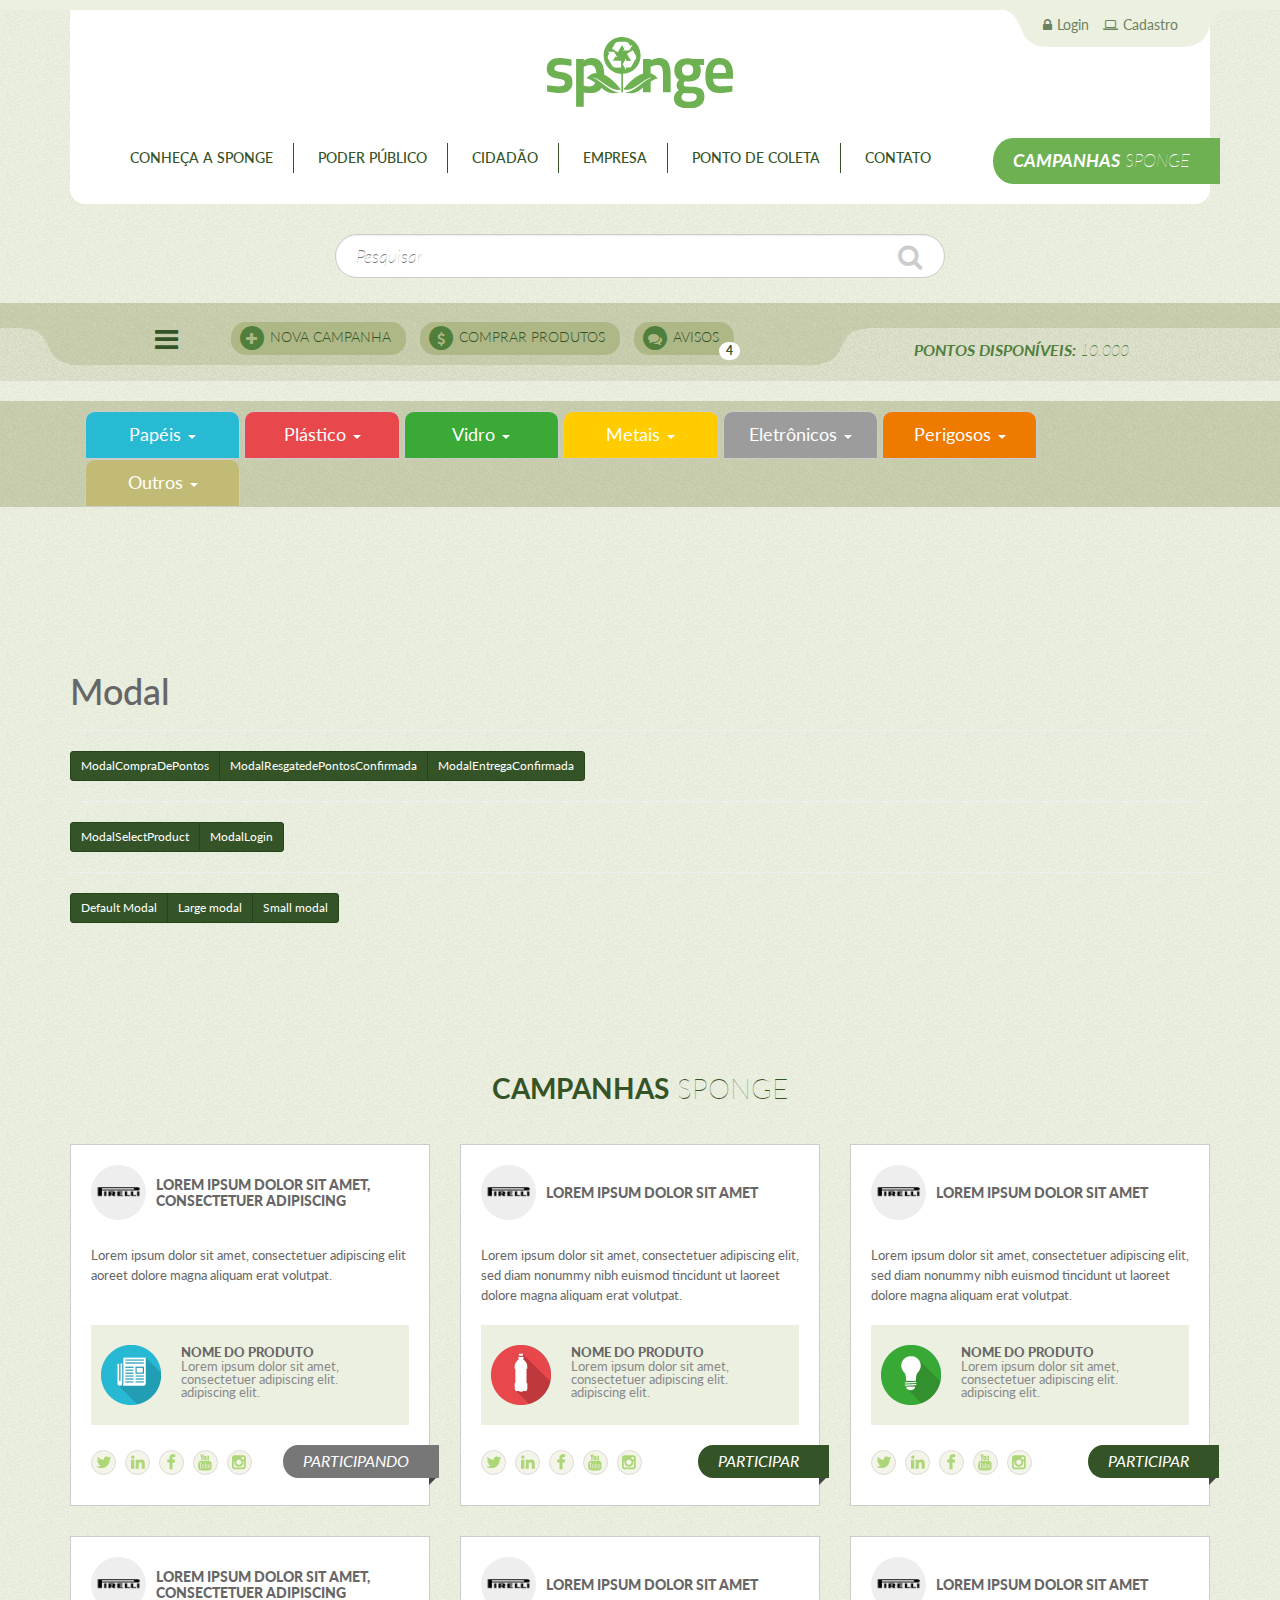
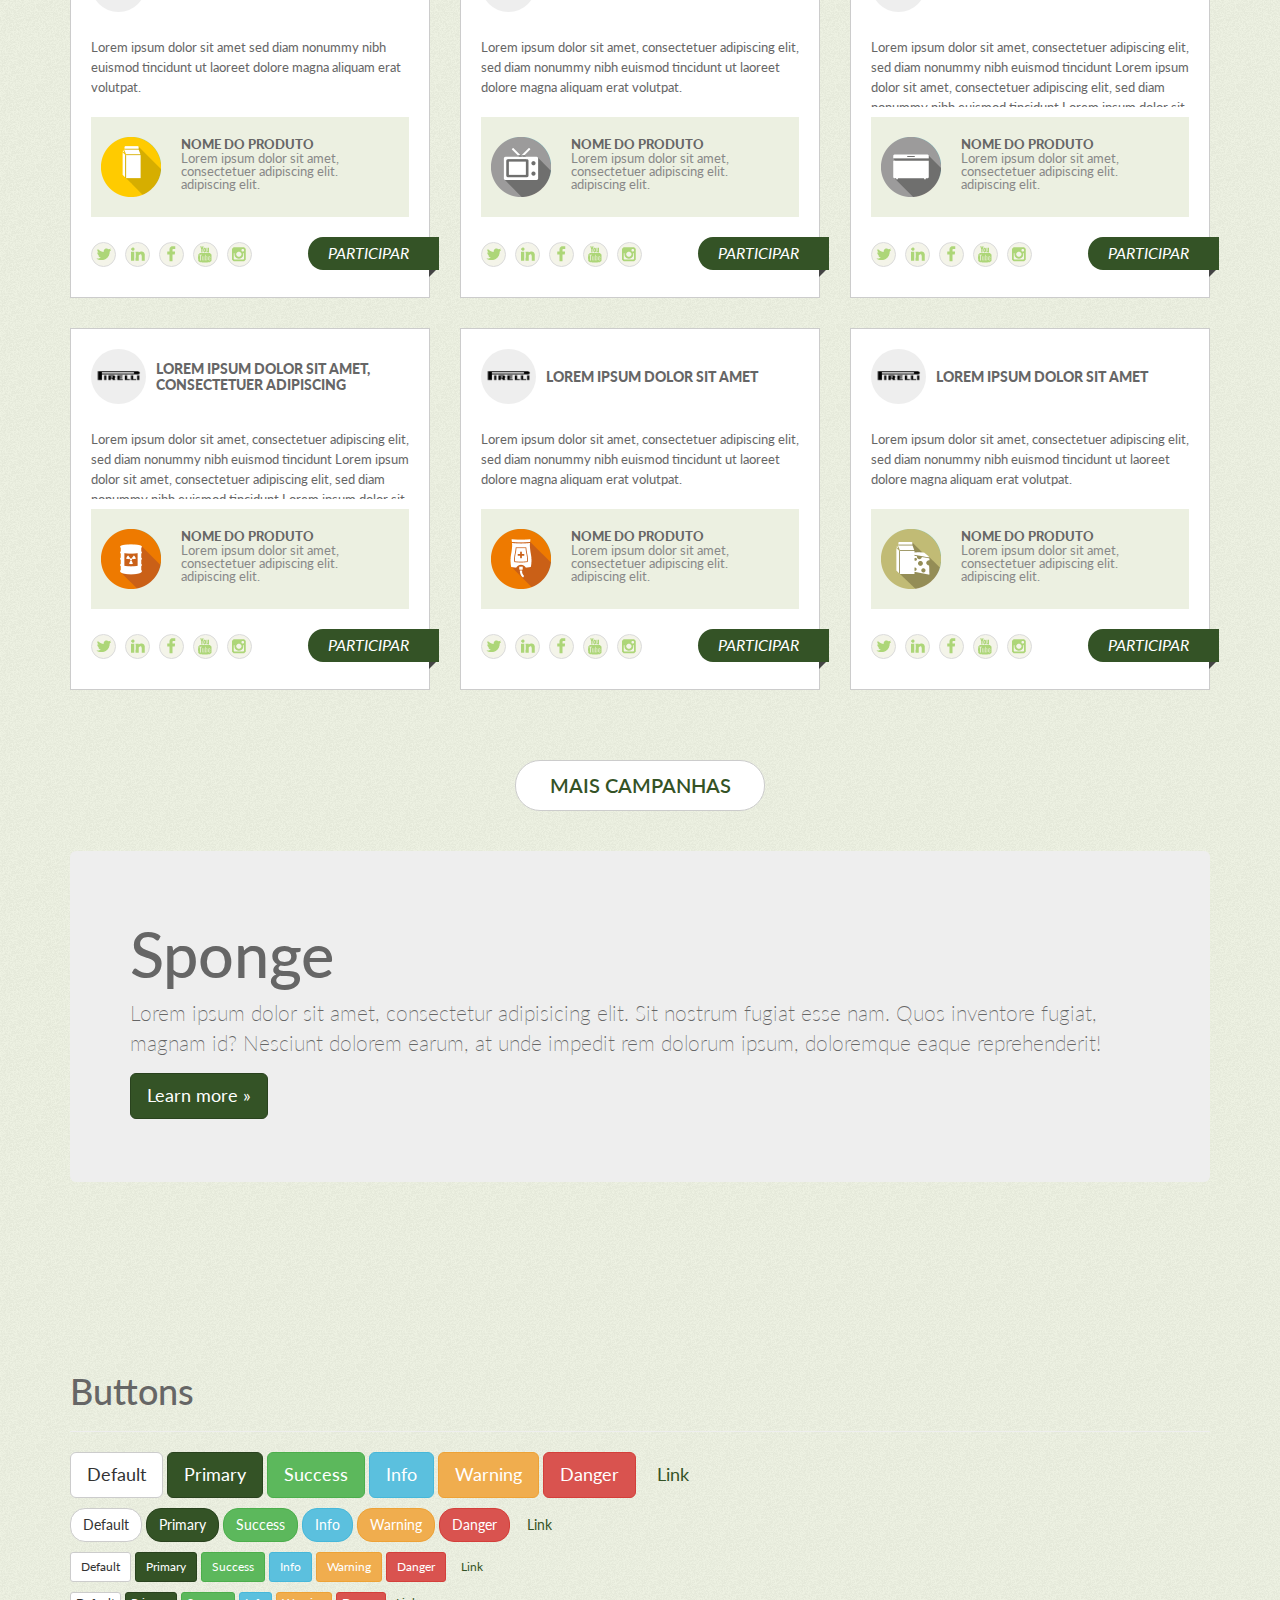
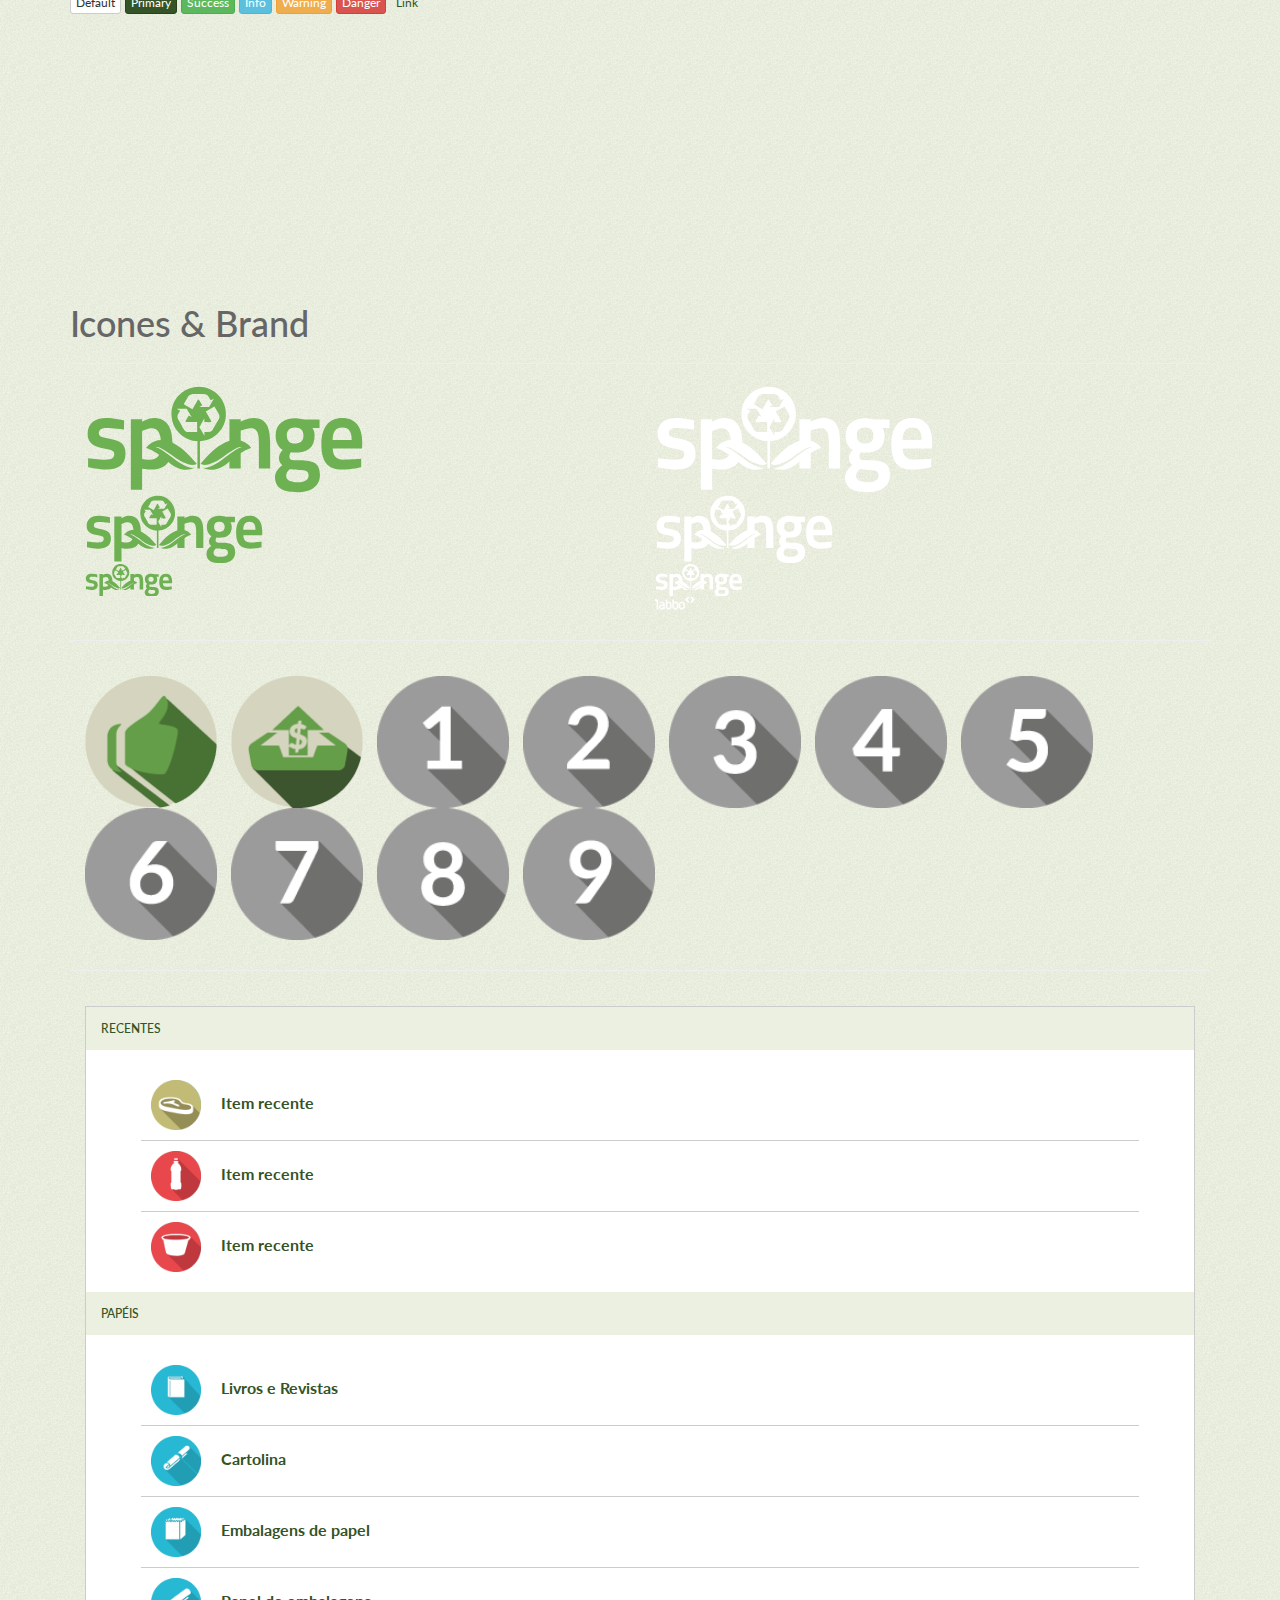
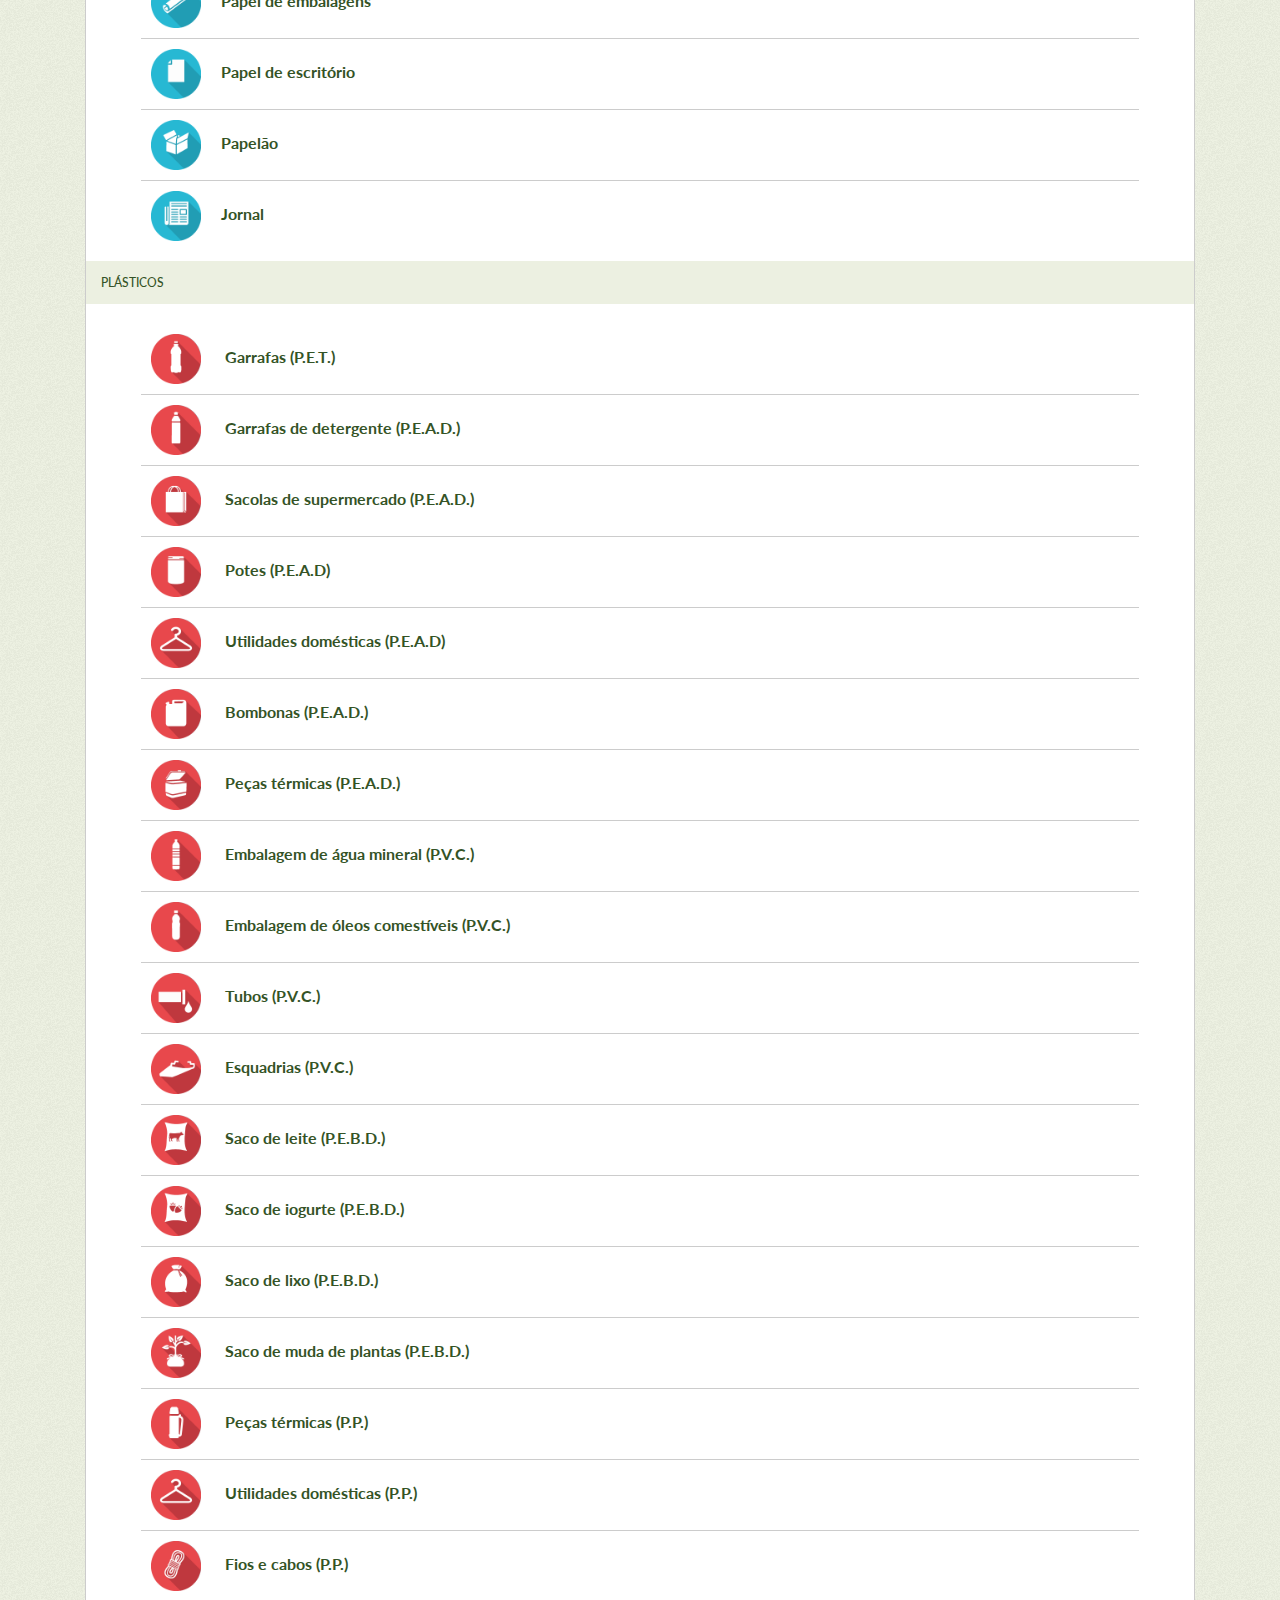
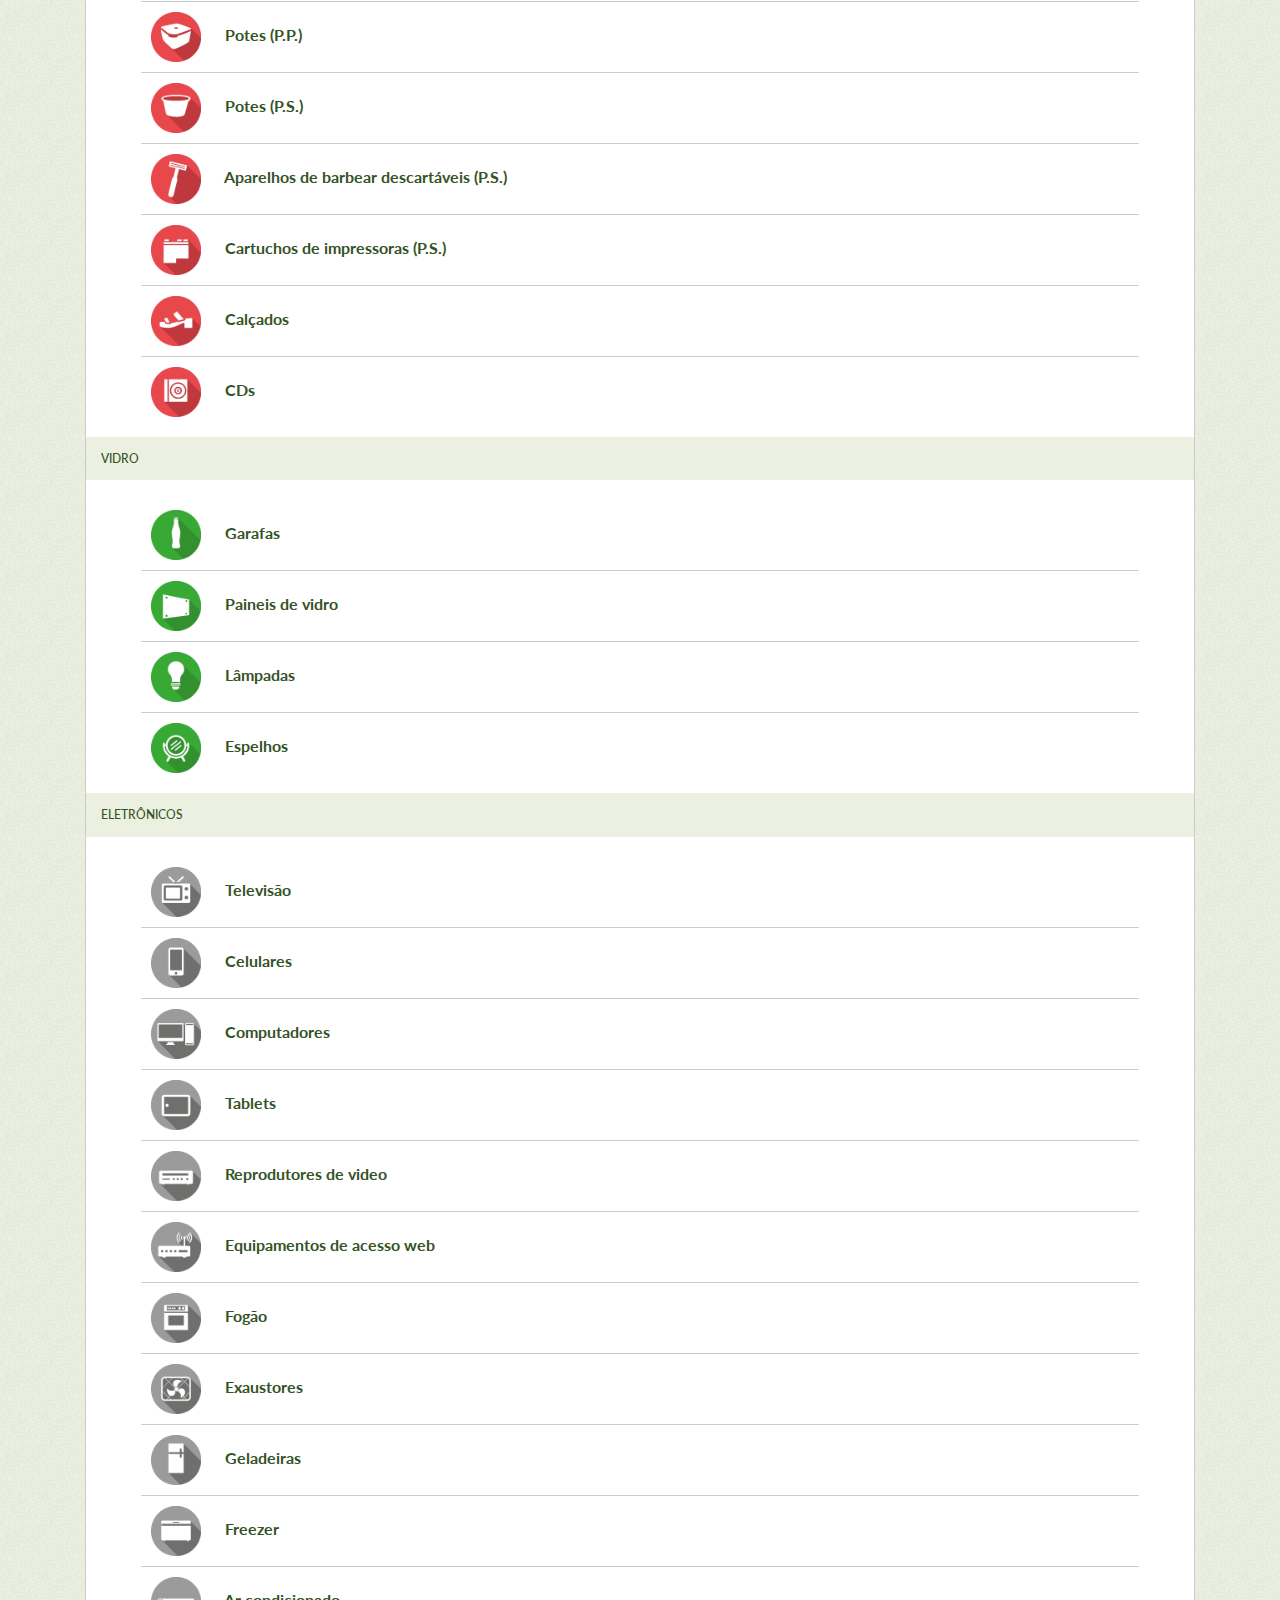
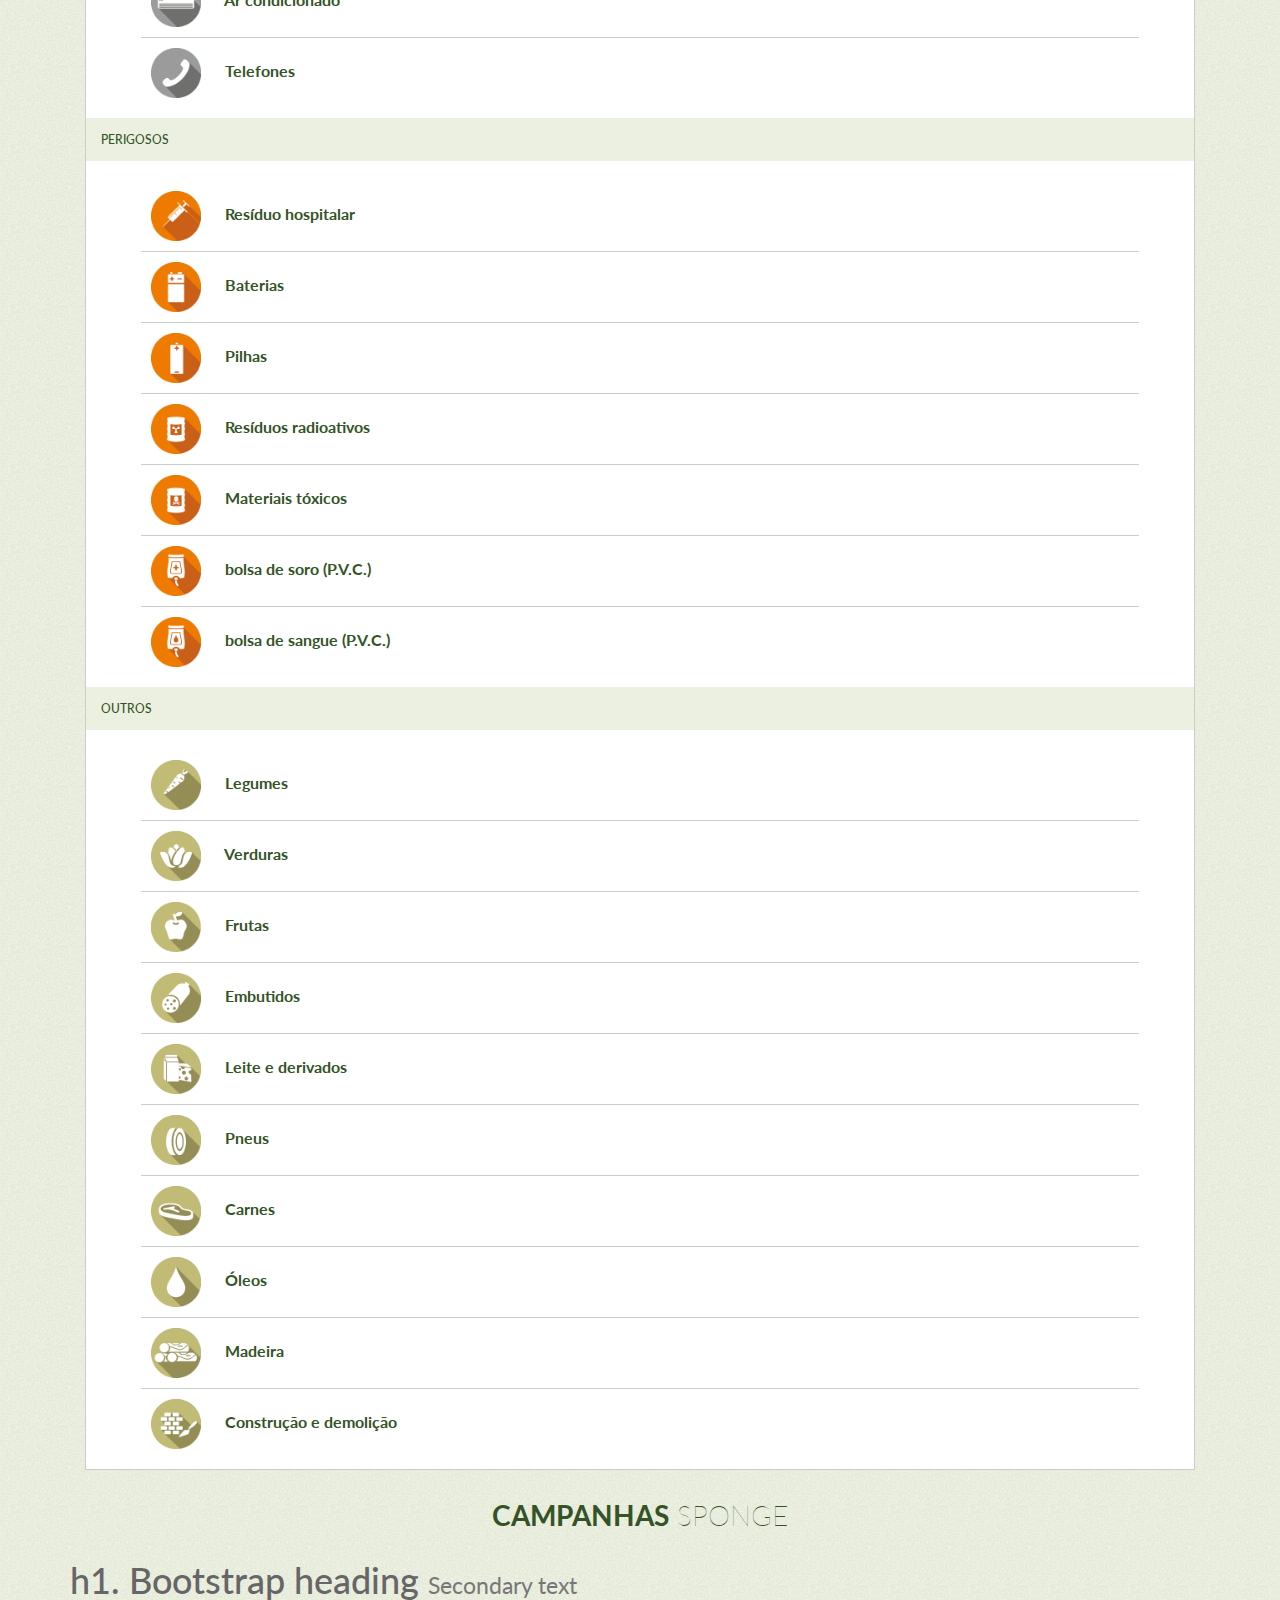
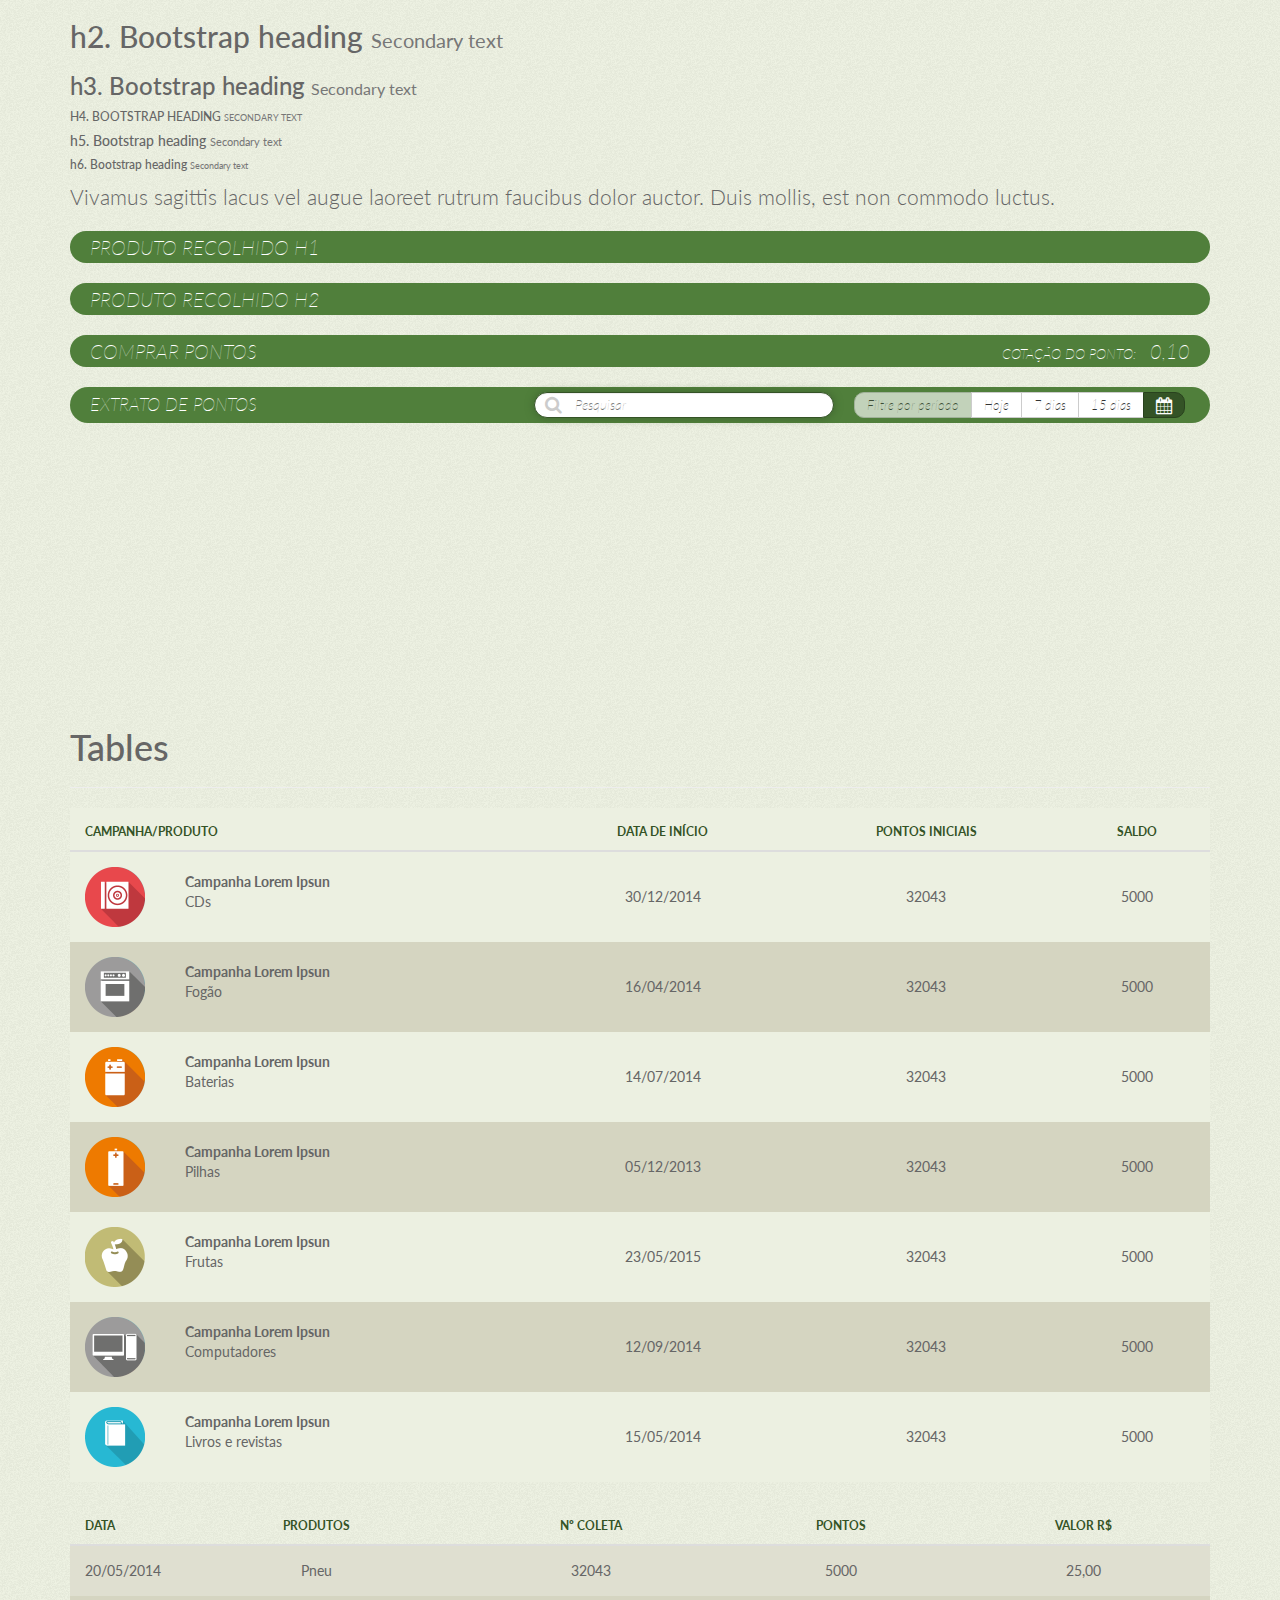
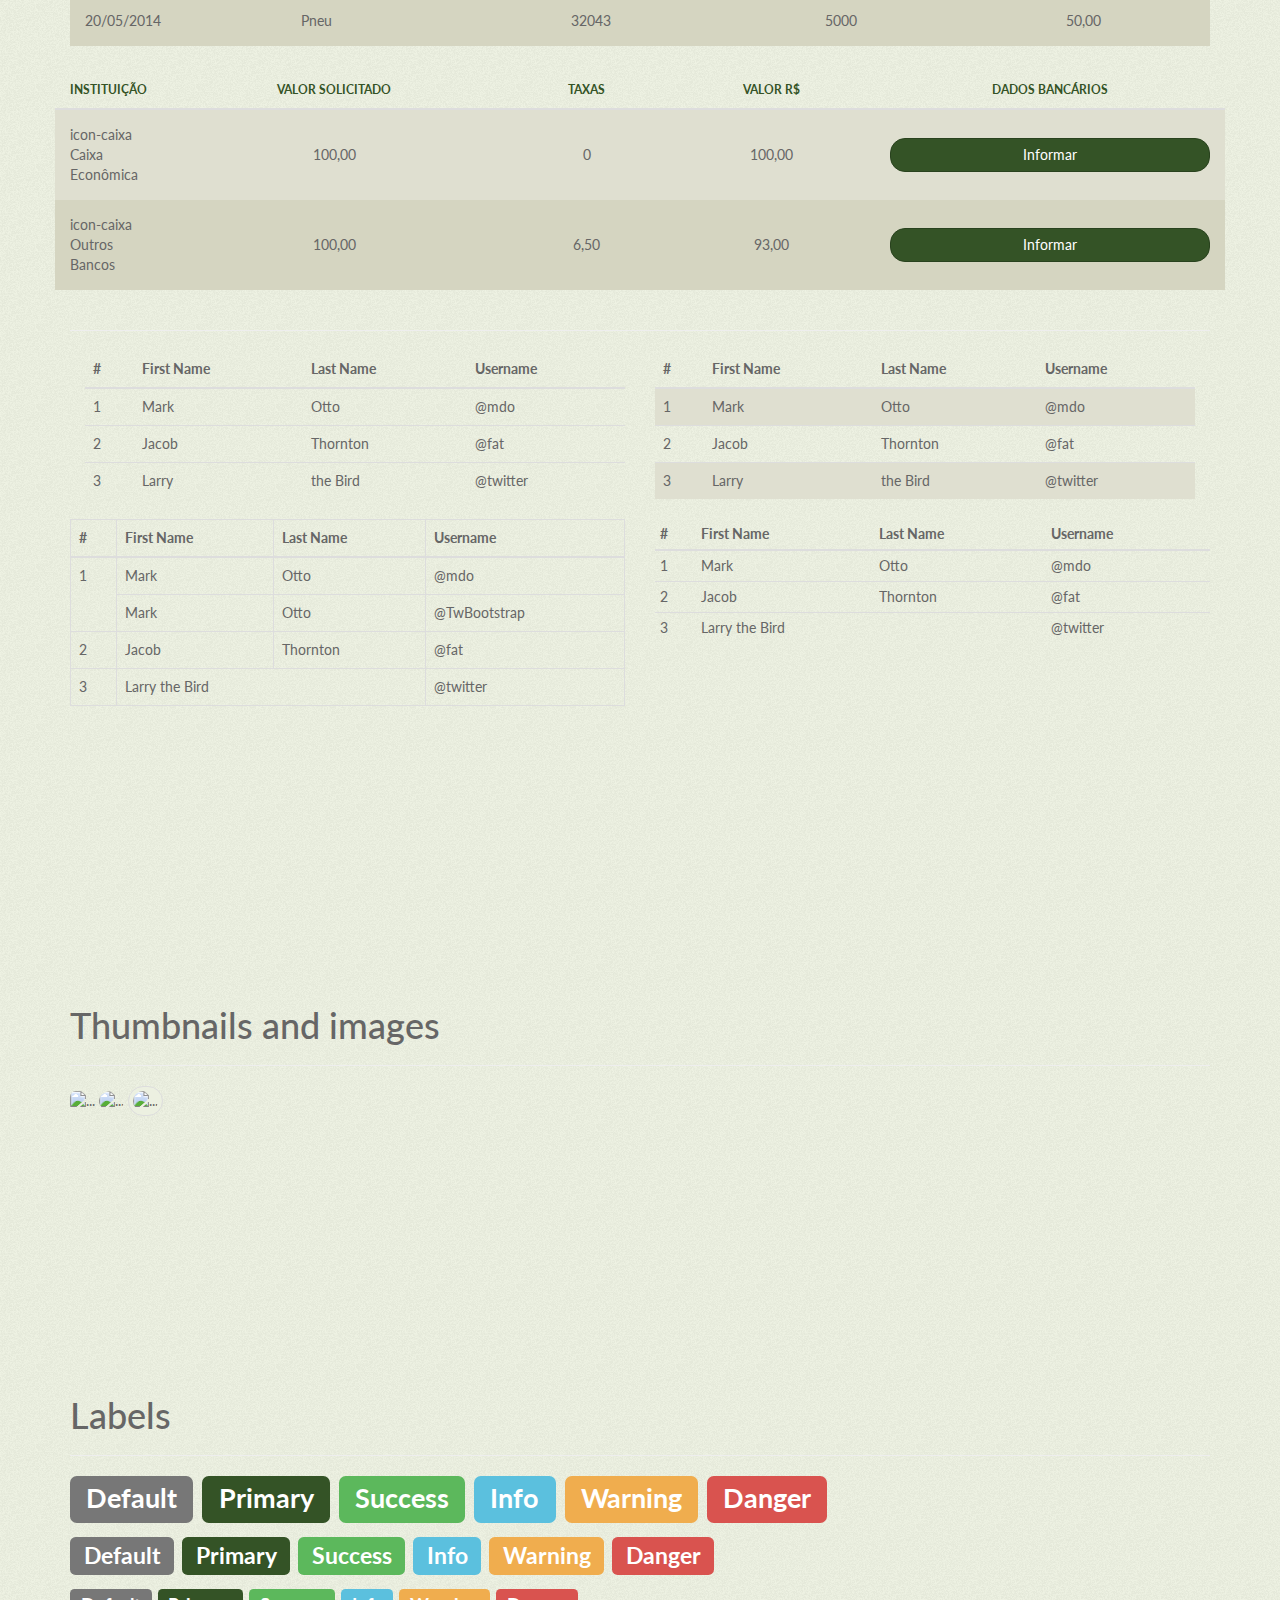
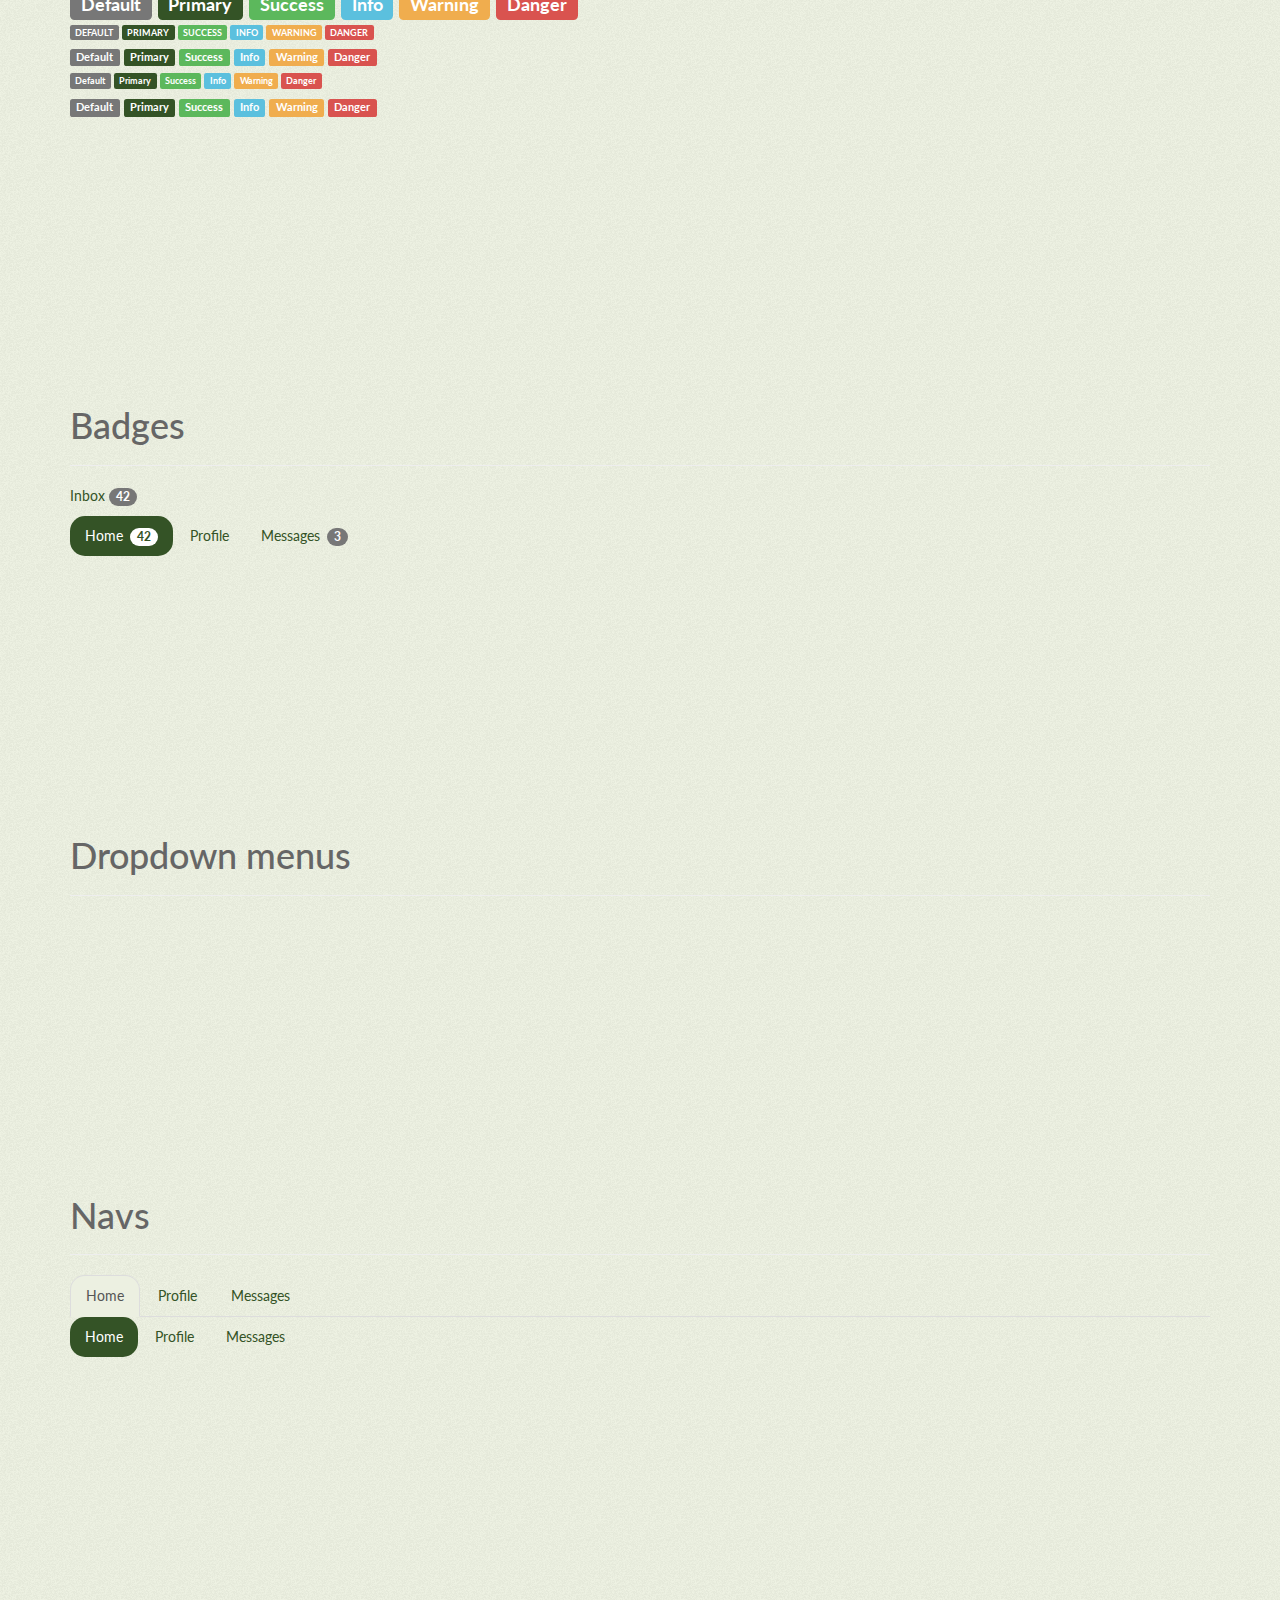
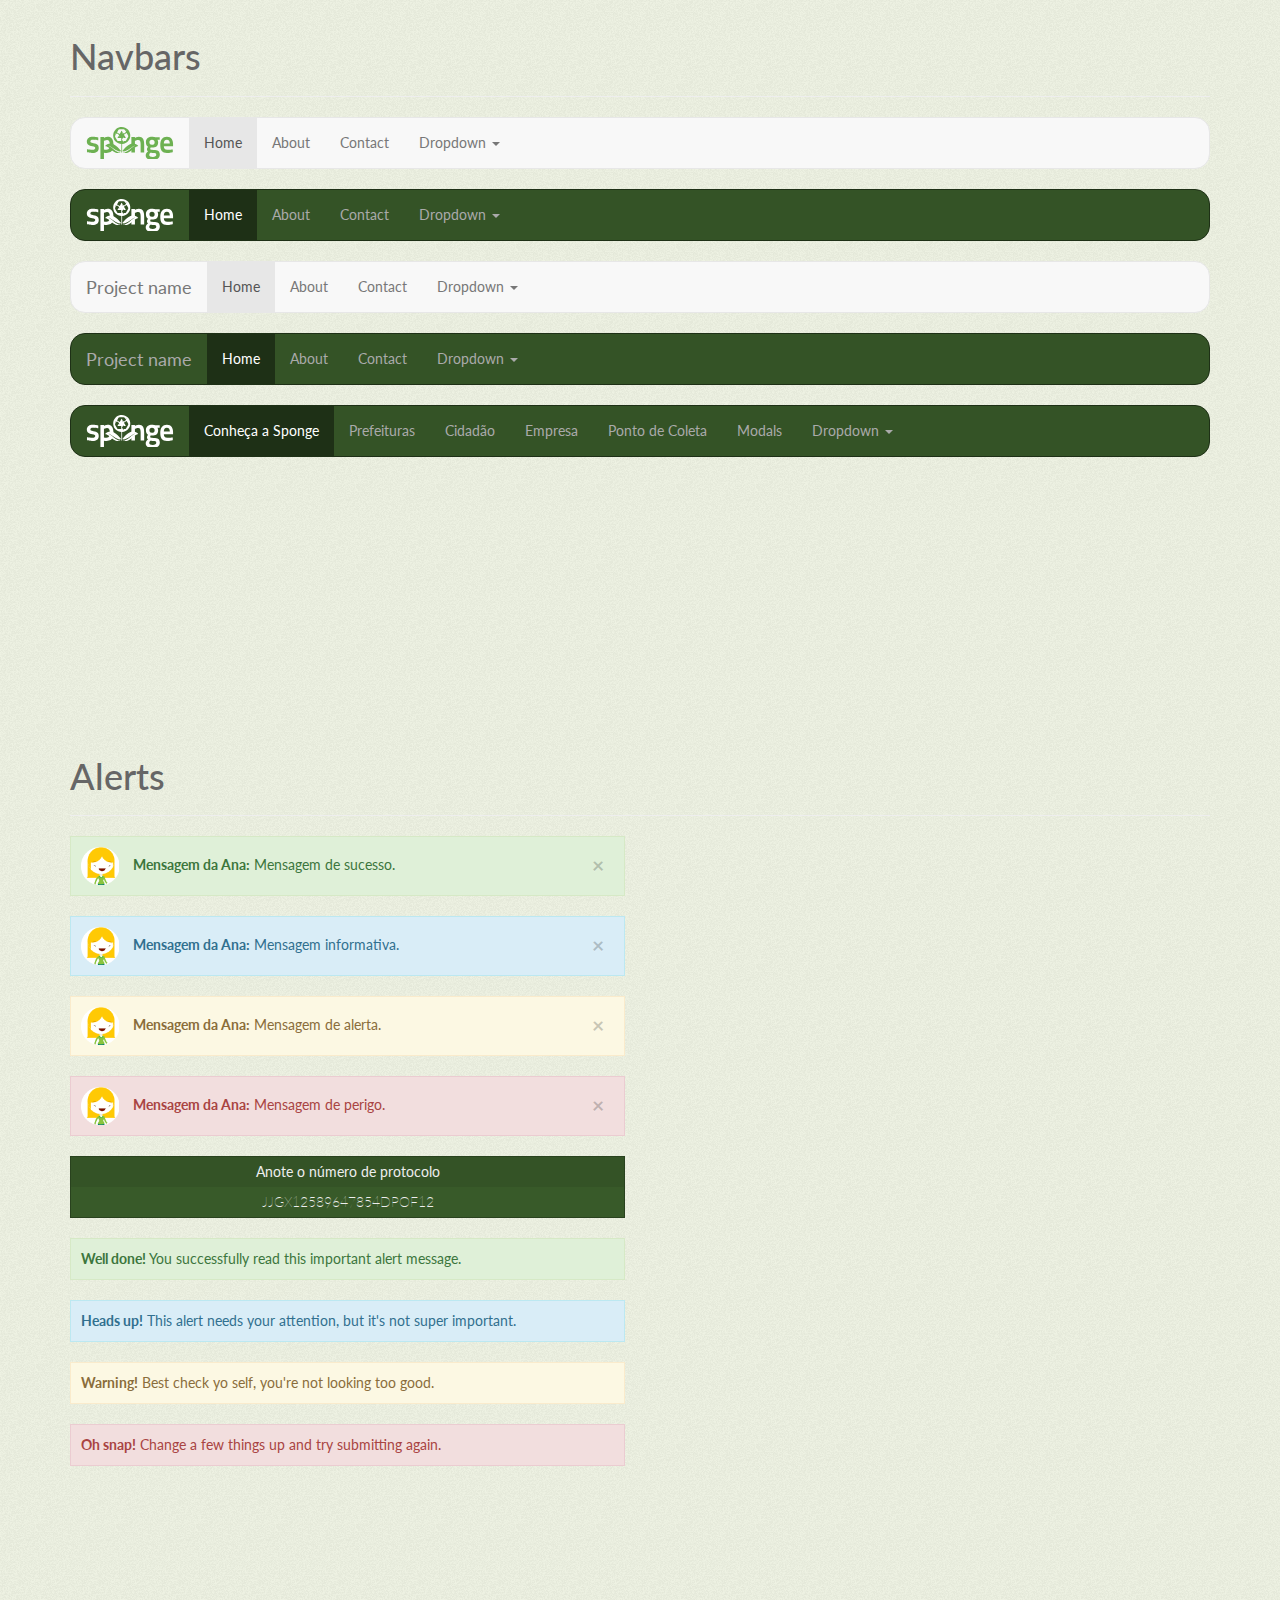
==== commit c7f07ee2: "Update calendar" ====
--- a/guide-style.html
+++ b/guide-style.html
@@ -1936,40 +1936,30 @@
                   </h1>
 
 
-                  <div class=" title-section-secundary title-section-secundary-child">
+                 <div class=" title-section-secundary title-section-secundary-child">
                     <div class="row">
                         <div class="col-sm-12">
                              <span class="titulo">Extrato de pontos</span> 
-                        
-                           
-
                             <ul class="lista-periodo">
-                               <li class="lista-periodo-item"> <span class="label-buttons">Período</span> </li>
-                               <li class="lista-periodo-item"> <a href="#" class="btn btn-primary">7 dias</a> </li>
-                               <li class="lista-periodo-item"><a href="#" class="btn btn-primary"> 15 dias</a></li>
-
                                <li class="lista-periodo-item">
-                                           <button class="btn btn-primary buttondaterangepicker" >
-                                              <i class="fa fa-calendar fa-lg"></i>
-                                             <!--  <span class="reportrange"></span> -->
-                                            </button > 
-
-                                </li>
+                                      <div class="btn-group"  >
+                                        <button type="button" class="btn btn-default disabled">Filtre por período</button>
+                                             <button type="button" class="btn btn-default"> Hoje  </label>
+                                             <button type="button" class="btn btn-default">7 dias </label>
+                                             <button type="button" class="btn btn-default"> 15 dias  </label>
+                                             <button type="button" class="btn btn-primary buttondaterangepicker" name="options" id="option4" autocomplete="off" > <i class="fa fa-calendar fa-lg"></i></button>
+                                    </div> <!-- //btn-group-->
+                                   </li>
                              </ul>
-
-
                            <div class="block-search-component">
                                             <form class="form-search">
                                                 <i class="fa-search fa"></i>
                                                 <input type="search" class="input-search  form-control" placeholder="Pesquisar">
                                            </form>
                             </div> <!--//block-search-component -->
- 
                         </div> <!-- //col-sm-12 -->
-
                     </div> <!-- // row -->
                   </div> <!-- //title-section-secundary title-section-secundary-child -->
-
 
 
             </div>
@@ -3629,7 +3619,9 @@
 
 
     <!-- é pro live load // deletar quando for para produção -->
-    <script> document.write('<script src="http://' + (location.host || 'localhost').split(':')[0] + ':35729/livereload.js?snipver=1"></' + 'script>') </script>
+    <script> 
+    // document.write('<script src="http://' + (location.host || 'localhost').split(':')[0] + ':35729/livereload.js?snipver=1"></' + 'script>') 
+    </script>
 
   
   </body>
--- a/assets/stylesheets/styles.css
+++ b/assets/stylesheets/styles.css
@@ -14751,10 +14751,11 @@
 /* line 378, ../sass/_sponger.scss */
 .title-section-secundary-child .block-search-component {
   width: 300px;
+  margin-right: 20px;
   float: right;
 }
 
-/* line 388, ../sass/_sponger.scss */
+/* line 389, ../sass/_sponger.scss */
 .box-message {
   color: #345326;
   background: #DFDFD0;
@@ -14765,18 +14766,18 @@
   border-radius: 15px 0 0 0;
 }
 
-/* line 396, ../sass/_sponger.scss */
+/* line 397, ../sass/_sponger.scss */
 .section-space {
   margin: 20px 0;
 }
 
-/* line 399, ../sass/_sponger.scss */
+/* line 400, ../sass/_sponger.scss */
 h4 {
   font-size: 12px;
   text-transform: uppercase;
 }
 
-/* line 405, ../sass/_sponger.scss */
+/* line 406, ../sass/_sponger.scss */
 .text-observacoes {
   font-style: italic;
   font-size: 13px;
@@ -14786,7 +14787,7 @@
 
 /*'NAVBAR
 =============================================== */
-/* line 417, ../sass/_sponger.scss */
+/* line 418, ../sass/_sponger.scss */
 .navbar-brand .brand-primary,
 .navbar-brand .brand-secundary {
   margin-top: -7px;
@@ -14794,31 +14795,31 @@
 
 /*'ALERT
 =============================================== */
-/* line 427, ../sass/_sponger.scss */
+/* line 428, ../sass/_sponger.scss */
 .alert .icon-avatar-ana {
   width: 38px;
   height: 38px;
 }
 
-/* line 428, ../sass/_sponger.scss */
+/* line 429, ../sass/_sponger.scss */
 .alert-default {
   background: #eee;
 }
 
-/* line 431, ../sass/_sponger.scss */
+/* line 432, ../sass/_sponger.scss */
 .alert {
   -webkit-border-radius: 0;
   -moz-border-radius: 0;
   -ms-border-radius: 0;
   border-radius: 0;
 }
-/* line 435, ../sass/_sponger.scss */
+/* line 436, ../sass/_sponger.scss */
 .alert .close {
   margin-right: 10px;
   margin-top: 7px;
 }
 
-/* line 443, ../sass/_sponger.scss */
+/* line 444, ../sass/_sponger.scss */
 .alert-ticket {
   background: #345326;
   border-color: #29421e;
@@ -14826,12 +14827,12 @@
   text-align: center;
   padding: 0;
 }
-/* line 450, ../sass/_sponger.scss */
+/* line 451, ../sass/_sponger.scss */
 .alert-ticket .protocol-title {
   display: block;
   padding: 5px 0;
 }
-/* line 455, ../sass/_sponger.scss */
+/* line 456, ../sass/_sponger.scss */
 .alert-ticket .protocol-number {
   font-weight: 100;
   display: block;
@@ -14841,64 +14842,64 @@
 
 /*'TABLE
 =============================================== */
-/* line 470, ../sass/_sponger.scss */
+/* line 471, ../sass/_sponger.scss */
 .table-sponge {
   margin-bottom: 20px;
 }
-/* line 473, ../sass/_sponger.scss */
+/* line 474, ../sass/_sponger.scss */
 .table-sponge tr > td:first-child,
 .table-sponge tr > th:first-child {
   width: 70px;
   text-align: left;
   vertical-align: top;
 }
-/* line 482, ../sass/_sponger.scss */
+/* line 483, ../sass/_sponger.scss */
 .table-sponge > thead > tr > th, .table-sponge > thead > tr > td, .table-sponge > tbody > tr > th, .table-sponge > tbody > tr > td, .table-sponge > tfoot > tr > th, .table-sponge > tfoot > tr > td {
   border-top: none;
   padding: 15px;
   vertical-align: middle;
   text-align: center;
 }
-/* line 494, ../sass/_sponger.scss */
+/* line 495, ../sass/_sponger.scss */
 .table-sponge > thead > tr > th, .table-sponge > thead > tr > td {
   text-transform: uppercase;
   font-size: 12px;
   padding-bottom: 10px;
   color: #345326;
 }
-/* line 503, ../sass/_sponger.scss */
+/* line 504, ../sass/_sponger.scss */
 .table-sponge tbody tr:nth-child(even) {
   background-color: #d5d5c1;
 }
 
-/* line 514, ../sass/_sponger.scss */
+/* line 515, ../sass/_sponger.scss */
 .table-sponge.table-sponge-with-icon tr > td:first-child {
   width: 70px;
 }
-/* line 517, ../sass/_sponger.scss */
+/* line 518, ../sass/_sponger.scss */
 .table-sponge.table-sponge-with-icon tr > td:nth-child(2) {
   text-align: left;
 }
 
 /*'HEADER
 =============================================== */
-/* line 531, ../sass/_sponger.scss */
+/* line 532, ../sass/_sponger.scss */
 .block-header-primary {
   height-min: 280px;
   background-attachment: fixed;
   position: relative;
 }
-/* line 539, ../sass/_sponger.scss */
+/* line 540, ../sass/_sponger.scss */
 .block-header-primary .block-search-component .form-search {
   margin-bottom: 20px;
 }
-/* line 541, ../sass/_sponger.scss */
+/* line 542, ../sass/_sponger.scss */
 .block-header-primary .block-search-component .form-search .fa {
   right: 20px;
   left: inherit;
   top: 10px;
 }
-/* line 544, ../sass/_sponger.scss */
+/* line 545, ../sass/_sponger.scss */
 .block-header-primary .block-search-component .form-search .input-search {
   padding: 20px;
 }
@@ -14906,7 +14907,7 @@
 /* ---- FORM PESQUISA----- */
 /*'header-main
 ========================================== */
-/* line 609, ../sass/_sponger.scss */
+/* line 610, ../sass/_sponger.scss */
 .header-main {
   position: relative;
   background: #fff;
@@ -14919,7 +14920,7 @@
   -ms-border-radius: 0 0 15px 15px;
   border-radius: 0 0 15px 15px;
 }
-/* line 617, ../sass/_sponger.scss */
+/* line 618, ../sass/_sponger.scss */
 .header-main .container-brand {
   background: #fff;
   display: inline-block;
@@ -14927,23 +14928,23 @@
   width: 100%;
   text-align: center;
 }
-/* line 624, ../sass/_sponger.scss */
+/* line 625, ../sass/_sponger.scss */
 .header-main .brand {
   margin: 0 auto;
   padding: 30px 0;
   display: inline-block;
 }
-/* line 629, ../sass/_sponger.scss */
+/* line 630, ../sass/_sponger.scss */
 .header-main .brand span {
   width: 190px;
   height: 73px;
 }
 
-/* line 635, ../sass/_sponger.scss */
+/* line 636, ../sass/_sponger.scss */
 .container-main-menu {
   position: relative;
 }
-/* line 637, ../sass/_sponger.scss */
+/* line 638, ../sass/_sponger.scss */
 .container-main-menu .button-campanhas-sponge {
   position: relative;
   float: right;
@@ -14956,7 +14957,7 @@
   margin-top: -5px;
   font-weight: 100;
 }
-/* line 648, ../sass/_sponger.scss */
+/* line 649, ../sass/_sponger.scss */
 .container-main-menu .button-campanhas-sponge:before {
   z-index: -1000;
   content: "";
@@ -14970,7 +14971,7 @@
   -ms-border-radius: 50% 0 0 50%;
   border-radius: 50% 0 0 50%;
 }
-/* line 649, ../sass/_sponger.scss */
+/* line 650, ../sass/_sponger.scss */
 .container-main-menu .button-campanhas-sponge:after {
   z-index: -1000;
   content: "";
@@ -14980,7 +14981,7 @@
   right: -10px;
   top: 0;
 }
-/* line 650, ../sass/_sponger.scss */
+/* line 651, ../sass/_sponger.scss */
 .container-main-menu .button-campanhas-sponge .arrow {
   z-index: -1000;
   content: "";
@@ -14993,49 +14994,49 @@
   border-bottom: 10px solid transparent;
   border-left: 10px solid #444;
 }
-/* line 653, ../sass/_sponger.scss */
+/* line 654, ../sass/_sponger.scss */
 .container-main-menu .button-campanhas-sponge-default {
   background: #6db152;
   color: #fff;
 }
-/* line 656, ../sass/_sponger.scss */
+/* line 657, ../sass/_sponger.scss */
 .container-main-menu .button-campanhas-sponge-default:before {
   background: #6db152;
 }
-/* line 657, ../sass/_sponger.scss */
+/* line 658, ../sass/_sponger.scss */
 .container-main-menu .button-campanhas-sponge-default:after {
   background: #6db152;
 }
-/* line 659, ../sass/_sponger.scss */
+/* line 660, ../sass/_sponger.scss */
 .container-main-menu .button-campanhas-sponge-default:hover {
   background: #62a149;
 }
-/* line 661, ../sass/_sponger.scss */
+/* line 662, ../sass/_sponger.scss */
 .container-main-menu .button-campanhas-sponge-default:hover:before {
   background: #62a149;
 }
-/* line 662, ../sass/_sponger.scss */
+/* line 663, ../sass/_sponger.scss */
 .container-main-menu .button-campanhas-sponge-default:hover:after {
   background: #62a149;
 }
-/* line 665, ../sass/_sponger.scss */
+/* line 666, ../sass/_sponger.scss */
 .container-main-menu .button-campanhas-sponge-default:active {
   background: #2c4921;
 }
-/* line 667, ../sass/_sponger.scss */
+/* line 668, ../sass/_sponger.scss */
 .container-main-menu .button-campanhas-sponge-default:active:before {
   background: #2c4921;
 }
-/* line 668, ../sass/_sponger.scss */
+/* line 669, ../sass/_sponger.scss */
 .container-main-menu .button-campanhas-sponge-default:active:after {
   background: #2c4921;
 }
-/* line 675, ../sass/_sponger.scss */
+/* line 676, ../sass/_sponger.scss */
 .container-main-menu .main-menu {
   display: inline-block;
   list-style: none;
 }
-/* line 678, ../sass/_sponger.scss */
+/* line 679, ../sass/_sponger.scss */
 .container-main-menu .main-menu li {
   display: inline-block;
   font-size: 14px;
@@ -15043,31 +15044,31 @@
   font-weight: 500;
   border-right: 1px solid #345326;
 }
-/* line 685, ../sass/_sponger.scss */
+/* line 686, ../sass/_sponger.scss */
 .container-main-menu .main-menu li:last-child {
   border-right: 0;
 }
-/* line 687, ../sass/_sponger.scss */
+/* line 688, ../sass/_sponger.scss */
 .container-main-menu .main-menu li a {
   display: block;
   padding: 5px 20px;
 }
-/* line 691, ../sass/_sponger.scss */
+/* line 692, ../sass/_sponger.scss */
 .container-main-menu .main-menu li a:hover {
   text-decoration: none;
   background: #ecf0e1;
 }
-/* line 698, ../sass/_sponger.scss */
+/* line 699, ../sass/_sponger.scss */
 .container-main-menu .main-menu.main-menu-one-item {
   float: left;
 }
 
-/* line 720, ../sass/_sponger.scss */
+/* line 721, ../sass/_sponger.scss */
 .sidebar-interno {
   margin-top: 40px;
 }
 
-/* line 734, ../sass/_sponger.scss */
+/* line 735, ../sass/_sponger.scss */
 .form-contato {
   font-weight: 300;
   padding: 50px;
@@ -15075,17 +15076,17 @@
   width: 100%;
 }
 
-/* line 745, ../sass/_sponger.scss */
+/* line 746, ../sass/_sponger.scss */
 form {
   display: inline-block;
   width: 100%;
 }
-/* line 751, ../sass/_sponger.scss */
+/* line 752, ../sass/_sponger.scss */
 form label {
   font-weight: 300;
 }
 
-/* line 756, ../sass/_sponger.scss */
+/* line 757, ../sass/_sponger.scss */
 legend {
   margin-top: 0px;
   float: left;
@@ -15095,30 +15096,30 @@
   border-color: #ccc;
 }
 
-/* line 767, ../sass/_sponger.scss */
+/* line 768, ../sass/_sponger.scss */
 fieldset {
   margin-bottom: 30px;
 }
 
-/* line 770, ../sass/_sponger.scss */
+/* line 771, ../sass/_sponger.scss */
 .input-total {
   border-top: 1px solid #ccc;
   margin: 0 15px;
   text-align: right;
 }
-/* line 775, ../sass/_sponger.scss */
+/* line 776, ../sass/_sponger.scss */
 .input-total .input-total-inner {
   float: right;
   width: 250px;
 }
-/* line 776, ../sass/_sponger.scss */
+/* line 777, ../sass/_sponger.scss */
 .input-total .total-text {
   text-transform: uppercase;
   font-size: 16px;
   font-weight: 500;
   margin-right: 5px;
 }
-/* line 782, ../sass/_sponger.scss */
+/* line 783, ../sass/_sponger.scss */
 .input-total .total-number {
   font-size: 18px;
   padding: 5px 15px;
@@ -15126,7 +15127,7 @@
   background: #d5d5bf;
   font-weight: 300;
 }
-/* line 783, ../sass/_sponger.scss */
+/* line 784, ../sass/_sponger.scss */
 .input-total .total-alert {
   display: inline-block;
   font-style: italic;
@@ -15140,7 +15141,7 @@
   opacity: 0.7;
   filter: alpha(opacity=70);
 }
-/* line 793, ../sass/_sponger.scss */
+/* line 794, ../sass/_sponger.scss */
 .input-total .total-alert:hover {
   text-decoration: none;
   background: red;
@@ -15148,13 +15149,13 @@
   opacity: 1;
   filter: alpha(opacity=100);
 }
-/* line 799, ../sass/_sponger.scss */
+/* line 800, ../sass/_sponger.scss */
 .input-total .total-alert:active {
   box-shadow: inset 0 3px 5px rgba(0, 0, 0, 0.125);
   -webkit-box-shadow: inset 0 3px 5px rgba(0, 0, 0, 0.125);
   -moz-box-shadow: inset 0 3px 5px rgba(0, 0, 0, 0.125);
 }
-/* line 805, ../sass/_sponger.scss */
+/* line 806, ../sass/_sponger.scss */
 .input-total .total-alert:before {
   position: absolute;
   border-left: 5px solid transparent;
@@ -15165,12 +15166,12 @@
   right: 50%;
 }
 
-/* line 818, ../sass/_sponger.scss */
+/* line 819, ../sass/_sponger.scss */
 .submit-form {
   padding: 5px 40px;
 }
 
-/* line 819, ../sass/_sponger.scss */
+/* line 820, ../sass/_sponger.scss */
 .mask-form-button {
   display: inline-block;
   background: #DFDFD0;
@@ -15183,29 +15184,29 @@
   text-align: right;
 }
 
-/* line 830, ../sass/_sponger.scss */
+/* line 831, ../sass/_sponger.scss */
 .element {
   margin-right: 10px;
 }
-/* line 832, ../sass/_sponger.scss */
+/* line 833, ../sass/_sponger.scss */
 .element.checkbox {
   padding: 0;
   padding-top: 3px;
   margin-right: 30px;
 }
 
-/* line 841, ../sass/_sponger.scss */
+/* line 842, ../sass/_sponger.scss */
 .social-media-campaign {
   margin: 0;
   padding: 0;
   float: left;
 }
-/* line 846, ../sass/_sponger.scss */
+/* line 847, ../sass/_sponger.scss */
 .social-media-campaign li {
   display: inline-block;
   margin-top: 5px;
 }
-/* line 847, ../sass/_sponger.scss */
+/* line 848, ../sass/_sponger.scss */
 .social-media-campaign .icon-social-campaign {
   padding: 0;
   width: 25px;
@@ -15225,41 +15226,41 @@
   -o-transition: all 0.5s ease;
   transition: all 0.5s ease;
 }
-/* line 861, ../sass/_sponger.scss */
+/* line 862, ../sass/_sponger.scss */
 .social-media-campaign .icon-social-campaign:hover {
   opacity: 1;
   filter: alpha(opacity=100);
 }
 
-/* line 872, ../sass/_sponger.scss */
+/* line 873, ../sass/_sponger.scss */
 .valor-total-component {
   float: right;
   text-align: right;
   line-height: 1;
 }
-/* line 877, ../sass/_sponger.scss */
+/* line 878, ../sass/_sponger.scss */
 .valor-total-component .title {
   display: block;
   font-size: 14px;
   text-transform: uppercase;
   font-weight: 700;
 }
-/* line 883, ../sass/_sponger.scss */
+/* line 884, ../sass/_sponger.scss */
 .valor-total-component .valor-group {
   color: #507f3b;
   font-weight: 100;
   font-style: italic;
 }
-/* line 887, ../sass/_sponger.scss */
+/* line 888, ../sass/_sponger.scss */
 .valor-total-component .valor-group .moeda {
   font-size: 18px;
 }
-/* line 888, ../sass/_sponger.scss */
+/* line 889, ../sass/_sponger.scss */
 .valor-total-component .valor-group .valor {
   font-size: 30px;
 }
 
-/* line 901, ../sass/_sponger.scss */
+/* line 902, ../sass/_sponger.scss */
 .icon-cartao {
   width: 39px;
   height: 26px;
@@ -15267,12 +15268,12 @@
   vertical-align: middle;
 }
 
-/* line 910, ../sass/_sponger.scss */
+/* line 911, ../sass/_sponger.scss */
 .modal-header button.close {
   opacity: 1;
   color: #fff;
 }
-/* line 914, ../sass/_sponger.scss */
+/* line 915, ../sass/_sponger.scss */
 .modal-header button.close:hover, .modal-header button.close:focus {
   color: #fff;
   text-decoration: none;
@@ -15281,33 +15282,33 @@
   filter: alpha(opacity=50);
 }
 
-/* line 926, ../sass/_sponger.scss */
+/* line 927, ../sass/_sponger.scss */
 .grupo-formas-de-pagamento,
 .grupo-quero-comprar-pontos {
   padding: 10px 0;
 }
 
-/* line 945, ../sass/_sponger.scss */
+/* line 946, ../sass/_sponger.scss */
 .upload-image-product-component {
   display: inline-block;
   margin-bottom: 20px;
 }
-/* line 949, ../sass/_sponger.scss */
+/* line 950, ../sass/_sponger.scss */
 .upload-image-product-component .block-images {
   width: 70px;
   text-align: center;
   float: left;
 }
-/* line 955, ../sass/_sponger.scss */
+/* line 956, ../sass/_sponger.scss */
 .upload-image-product-component .block-images .icon-default .icon {
   margin: 0;
 }
-/* line 957, ../sass/_sponger.scss */
+/* line 958, ../sass/_sponger.scss */
 .upload-image-product-component .block-images .uploaded-by-the-user {
   display: block;
   margin-top: 5px;
 }
-/* line 960, ../sass/_sponger.scss */
+/* line 961, ../sass/_sponger.scss */
 .upload-image-product-component .block-images .uploaded-by-the-user img {
   width: 50px;
   height: 50px;
@@ -15317,56 +15318,56 @@
   border-radius: 50%;
   border: 1px solid #8C8C8C;
 }
-/* line 969, ../sass/_sponger.scss */
+/* line 970, ../sass/_sponger.scss */
 .upload-image-product-component .block-info {
   display: inline-block;
   width: 240px;
   padding-left: 10px;
 }
-/* line 975, ../sass/_sponger.scss */
+/* line 976, ../sass/_sponger.scss */
 .upload-image-product-component .block-info .block-info-product-name {
   margin-bottom: 30px;
   margin-top: 20px;
   font-size: 16px;
 }
-/* line 980, ../sass/_sponger.scss */
+/* line 981, ../sass/_sponger.scss */
 .upload-image-product-component .block-info .list-options-upload {
   display: inline-block;
   list-style: none;
   padding: 0;
   border-top: 1px solid #ccc;
 }
-/* line 986, ../sass/_sponger.scss */
+/* line 987, ../sass/_sponger.scss */
 .upload-image-product-component .block-info .list-options-upload .item-list-options-upload {
   float: left;
 }
-/* line 989, ../sass/_sponger.scss */
+/* line 990, ../sass/_sponger.scss */
 .upload-image-product-component .block-info .list-options-upload .item-list-options-upload:first-child {
   margin-right: 20px;
 }
-/* line 990, ../sass/_sponger.scss */
+/* line 991, ../sass/_sponger.scss */
 .upload-image-product-component .block-info .list-options-upload .item-list-options-upload a {
   float: left;
   font-size: 12px;
 }
-/* line 993, ../sass/_sponger.scss */
+/* line 994, ../sass/_sponger.scss */
 .upload-image-product-component .block-info .list-options-upload .item-list-options-upload a .fa {
   margin-right: 5px;
 }
 
-/* line 1017, ../sass/_sponger.scss */
+/* line 1018, ../sass/_sponger.scss */
 .item-options-rescue {
   display: inline-block;
   width: 100%;
   margin-bottom: 40px;
   padding: 10px 10px;
 }
-/* line 1023, ../sass/_sponger.scss */
+/* line 1024, ../sass/_sponger.scss */
 .item-options-rescue:nth-child(even) {
   background: #dfdfd0;
 }
 
-/* line 1028, ../sass/_sponger.scss */
+/* line 1029, ../sass/_sponger.scss */
 .header-options-rescue {
   width: 100%;
   display: inline-block;
@@ -15375,112 +15376,112 @@
   text-transform: uppercase;
   font-weight: 500;
 }
-/* line 1029, ../sass/_sponger.scss */
+/* line 1030, ../sass/_sponger.scss */
 .header-options-rescue.line {
   border-bottom: 1px solid #ccc;
   padding-bottom: 5px;
   color: #345326;
   font-weight: 700;
 }
-/* line 1044, ../sass/_sponger.scss */
+/* line 1045, ../sass/_sponger.scss */
 .header-options-rescue .col-1, .header-options-rescue .col-2, .header-options-rescue .col-3, .header-options-rescue .col-4, .header-options-rescue .col-5 {
   display: inline-block;
 }
-/* line 1049, ../sass/_sponger.scss */
+/* line 1050, ../sass/_sponger.scss */
 .header-options-rescue .col-1 {
   width: 22.8%;
 }
-/* line 1050, ../sass/_sponger.scss */
+/* line 1051, ../sass/_sponger.scss */
 .header-options-rescue .col-2 {
   width: 15.8%;
   text-align: center;
 }
-/* line 1051, ../sass/_sponger.scss */
+/* line 1052, ../sass/_sponger.scss */
 .header-options-rescue .col-3 {
   width: 19.8%;
   text-align: center;
 }
-/* line 1052, ../sass/_sponger.scss */
+/* line 1053, ../sass/_sponger.scss */
 .header-options-rescue .col-4 {
   width: 19.8%;
   text-align: center;
 }
-/* line 1053, ../sass/_sponger.scss */
+/* line 1054, ../sass/_sponger.scss */
 .header-options-rescue .col-5 {
   width: 18.8%;
   text-align: center;
 }
 
-/* line 1058, ../sass/_sponger.scss */
+/* line 1059, ../sass/_sponger.scss */
 .options-rescue-component {
   padding: 10px 30px 30px;
 }
 
-/* line 1064, ../sass/_sponger.scss */
+/* line 1065, ../sass/_sponger.scss */
 .item-options-rescue .header-options-rescue {
   padding: 10px 0;
 }
 
-/* line 1073, ../sass/_sponger.scss */
+/* line 1074, ../sass/_sponger.scss */
 .group-options-rescue {
   padding-left: 20px;
 }
-/* line 1077, ../sass/_sponger.scss */
+/* line 1078, ../sass/_sponger.scss */
 .group-options-rescue h5 {
   text-transform: uppercase;
   font-size: 12px;
   text-align: left;
 }
-/* line 1082, ../sass/_sponger.scss */
+/* line 1083, ../sass/_sponger.scss */
 .group-options-rescue .text-observacoes {
   margin-top: 10px;
 }
 
-/* line 1093, ../sass/_sponger.scss */
+/* line 1094, ../sass/_sponger.scss */
 .rescue-component {
   padding: 10px 30px 30px;
   display: inline-block;
   vertical-align: middle;
   width: 100%;
 }
-/* line 1100, ../sass/_sponger.scss */
+/* line 1101, ../sass/_sponger.scss */
 .rescue-component .available-value-group {
   float: left;
 }
-/* line 1102, ../sass/_sponger.scss */
+/* line 1103, ../sass/_sponger.scss */
 .rescue-component .available-value-group .available-label {
   font-size: 12px;
   text-transform: uppercase;
   font-weight: 700;
 }
-/* line 1107, ../sass/_sponger.scss */
+/* line 1108, ../sass/_sponger.scss */
 .rescue-component .available-value-group .available-value {
   color: #507f3b;
   font-weight: 100;
   font-style: italic;
 }
-/* line 1111, ../sass/_sponger.scss */
+/* line 1112, ../sass/_sponger.scss */
 .rescue-component .available-value-group .available-value .moeda {
   font-size: 18px;
 }
-/* line 1112, ../sass/_sponger.scss */
+/* line 1113, ../sass/_sponger.scss */
 .rescue-component .available-value-group .available-value .valor {
   font-size: 27px;
 }
-/* line 1117, ../sass/_sponger.scss */
+/* line 1118, ../sass/_sponger.scss */
 .rescue-component .value-for-rescue-group {
   width: 430px;
   float: right;
 }
-/* line 1121, ../sass/_sponger.scss */
+/* line 1122, ../sass/_sponger.scss */
 .rescue-component .value-for-rescue-group form {
   float: right;
 }
-/* line 1123, ../sass/_sponger.scss */
+/* line 1124, ../sass/_sponger.scss */
 .rescue-component .value-for-rescue-group .form-group {
   margin: 0;
 }
-/* line 1127, ../sass/_sponger.scss */
+/* line 1128, ../sass/_sponger.scss */
 .rescue-component .value-for-rescue-group .note {
   font-style: italic;
   text-align: left;
